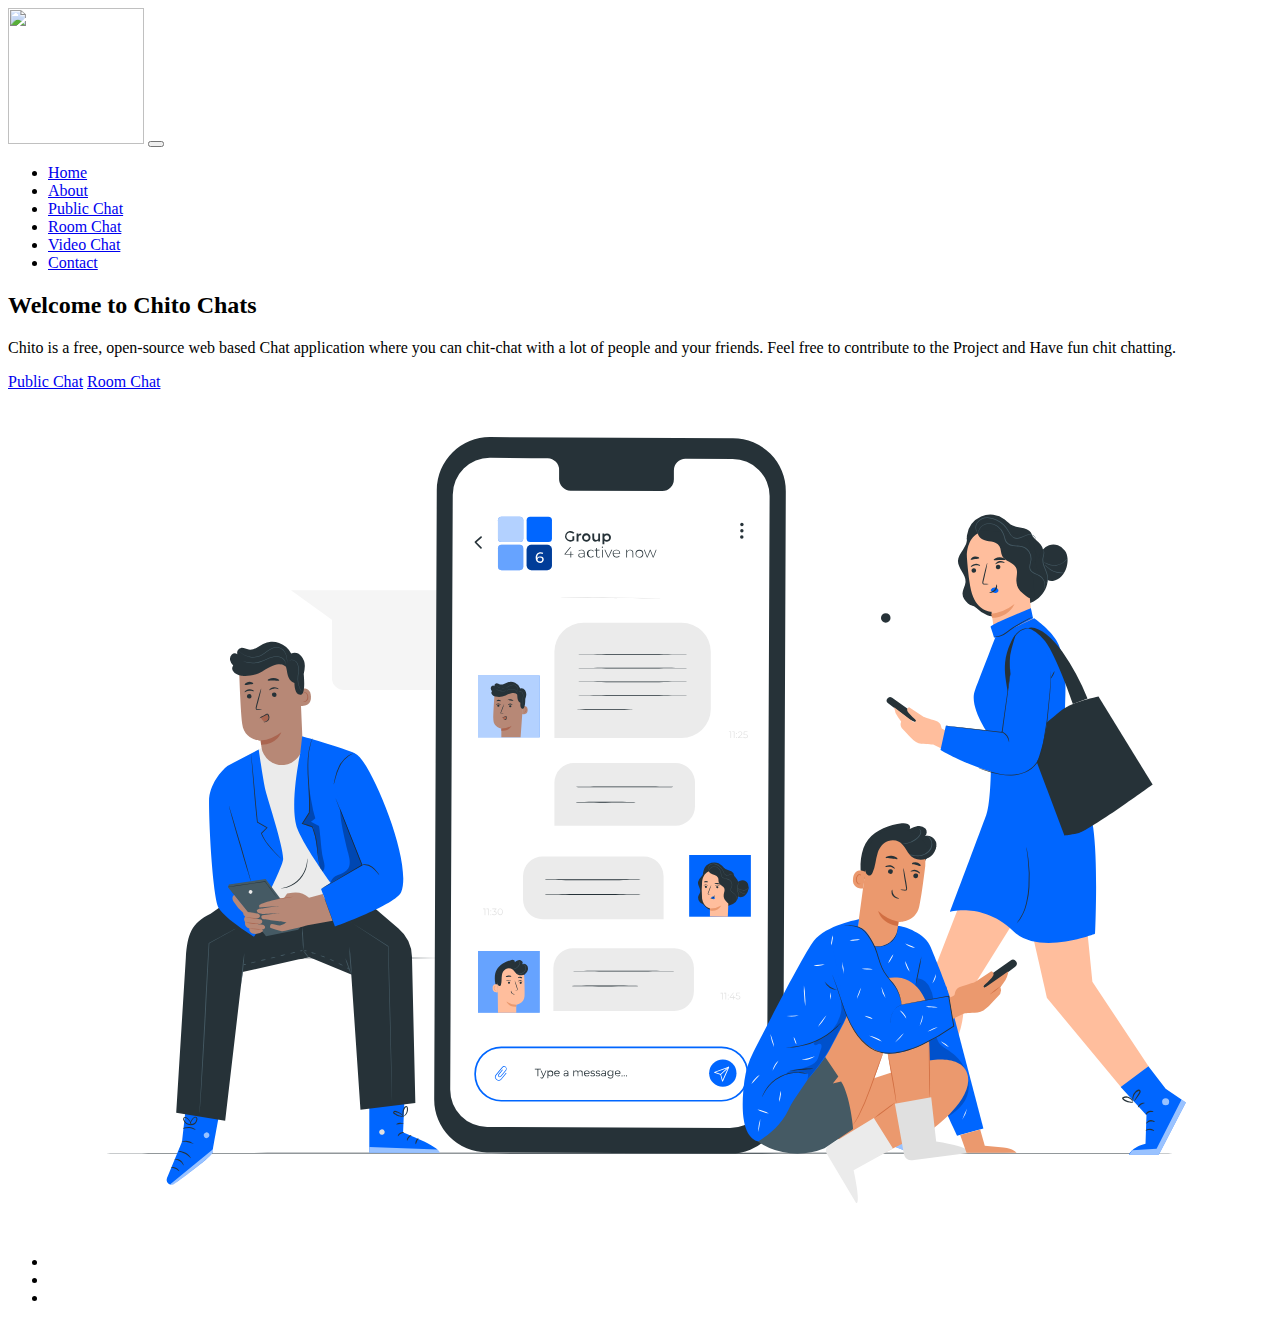
==== index.html @ 5176cd9e "Update index.html" ====
<!DOCTYPE html>
<html lang="en">
  <head>
    
    <meta charset="utf-8">
    <meta name="viewport" content="width=device-width, initial-scale=1, shrink-to-fit=no">
    <meta name="keywords" content="chit,chat,messenger,public private">
    <meta name="viewport" content="width=device-width, initial-scale=1, maximum-scale=1">
    <meta name="author" content="Yakshit">
    <title>Chito</title>
 
    <link rel="shortcut icon" href="img/2.png" type="image/png">
    <link rel="stylesheet" href="https://cdnjs.cloudflare.com/ajax/libs/font-awesome/6.1.2/css/all.min.css" integrity="sha512-1sCRPdkRXhBV2PBLUdRb4tMg1w2YPf37qatUFeS7zlBy7jJI8Lf4VHwWfZZfpXtYSLy85pkm9GaYVYMfw5BC1A==" crossorigin="anonymous" referrerpolicy="no-referrer" />
   
    <link rel="stylesheet" href="css/bootstrap.min.css">
    <link rel="stylesheet" href="css/main.css">    
    <link rel="stylesheet" href="css/responsive.css">

  </head>
  
  <body>

   
    <header id="home" class="hero-area">    
      <div class="overlay">
      </div>
      <nav class="navbar navbar-expand-md bg-inverse fixed-top scrolling-navbar">
        <div class="container">
          <a href="index.html" class="navbar-brand"><img style="width:136px;height:136px;"src="img/logo.png" alt=""></a>       
          <button class="navbar-toggler" type="button" data-toggle="collapse" data-target="#navbarCollapse" aria-controls="navbarCollapse" aria-expanded="false" aria-label="Toggle navigation">
            <i class="fa-solid fa-bars"></i>
          </button>
          <div class="collapse navbar-collapse" id="navbarCollapse">
            <ul class="navbar-nav mr-auto w-100 justify-content-end">
              <li class="nav-item">
                <a class="nav-link page-scroll" href="#home">Home</a>
              </li>
              <li class="nav-item">
                <a class="nav-link page-scroll" href="#about">About</a>
              </li>  
              <li class="nav-item">
                <a class="nav-link page-scroll" href="https://socketio-chito-app.herokuapp.com">Public Chat</a>
              </li>                            
              <li class="nav-item">
                <a class="nav-link page-scroll" href="https://room-chito-app.herokuapp.com">Room Chat</a>
              </li> 
              <li class="nav-item">
                <a class="nav-link page-scroll" href="#contact">Video Chat</a>
              </li>       
              <li class="nav-item">
                <a class="nav-link page-scroll" href="#contact">Contact</a>
              </li> 

        
            </ul>
          </div>
        </div>
      </nav>  
      <div class="container">      
        <div class="row space-100">
          <div class="col-lg-6 col-md-12 col-xs-12">
            <div class="contents">
              <h2 class="head-title">Welcome to Chito Chats</h2>
              <p>Chito is a free, open-source web based Chat application where you can chit-chat with a lot of people and your friends. Feel free to contribute to the Project and Have fun chit chatting.</p>
              <div class="header-button">
                <a href="https://socketio-chito-app.herokuapp.com" target="_blank" class="btn btn-border-filled">Public Chat</a>
                <a href="https://room-chito-app.herokuapp.com"  target="_blank" class="btn btn-border">Room Chat</a>
              </div>
            </div>
          </div>
          <div class="col-lg-6 col-md-12 col-xs-12 p-0">
            <div class="intro-img">
              <svg class="animated" id="freepik_stories-group-chat" xmlns="http://www.w3.org/2000/svg" viewBox="0 0 750 500" version="1.1" xmlns:xlink="http://www.w3.org/1999/xlink" xmlns:svgjs="http://svgjs.com/svgjs"><style>svg#freepik_stories-group-chat:not(.animated) .animable {opacity: 0;}svg#freepik_stories-group-chat.animated #elh8vprf8t6m7 {animation: 1s 1 forwards cubic-bezier(.36,-0.01,.5,1.38) zoomIn;animation-delay: 0s;}svg#freepik_stories-group-chat.animated #elcukev1frynl {animation: 1s 1 forwards cubic-bezier(.36,-0.01,.5,1.38) zoomIn;animation-delay: 0.045454545454545456s;opacity: 0}svg#freepik_stories-group-chat.animated #elgu4u2k6enwt {animation: 1s 1 forwards cubic-bezier(.36,-0.01,.5,1.38) zoomIn;animation-delay: 0.09090909090909091s;opacity: 0}svg#freepik_stories-group-chat.animated #elyjf2b5p7svc {animation: 1s 1 forwards cubic-bezier(.36,-0.01,.5,1.38) zoomIn;animation-delay: 0.13636363636363635s;opacity: 0}svg#freepik_stories-group-chat.animated #elvk9i6pcidnh {animation: 1s 1 forwards cubic-bezier(.36,-0.01,.5,1.38) zoomIn;animation-delay: 0.18181818181818182s;opacity: 0}svg#freepik_stories-group-chat.animated #elf4n5ti2pfos {animation: 1s 1 forwards cubic-bezier(.36,-0.01,.5,1.38) zoomIn;animation-delay: 0.2272727272727273s;opacity: 0}svg#freepik_stories-group-chat.animated #el3a3srdrjqg {animation: 1s 1 forwards cubic-bezier(.36,-0.01,.5,1.38) zoomIn;animation-delay: 0.2727272727272727s;opacity: 0}svg#freepik_stories-group-chat.animated #elxtxtltwd01 {animation: 1s 1 forwards cubic-bezier(.36,-0.01,.5,1.38) zoomIn;animation-delay: 0.3181818181818182s;opacity: 0}svg#freepik_stories-group-chat.animated #elu07sf7k8y6 {animation: 1s 1 forwards cubic-bezier(.36,-0.01,.5,1.38) zoomIn;animation-delay: 0.36363636363636365s;opacity: 0}svg#freepik_stories-group-chat.animated #elbs4cn3u9vr6 {animation: 1s 1 forwards cubic-bezier(.36,-0.01,.5,1.38) zoomIn;animation-delay: 0.4090909090909091s;opacity: 0}svg#freepik_stories-group-chat.animated #elpyxxa36uqbr {animation: 1s 1 forwards cubic-bezier(.36,-0.01,.5,1.38) zoomIn;animation-delay: 0.4545454545454546s;opacity: 0}svg#freepik_stories-group-chat.animated #elhi0g0wf1v4d {animation: 1s 1 forwards cubic-bezier(.36,-0.01,.5,1.38) zoomIn;animation-delay: 0.5s;opacity: 0}svg#freepik_stories-group-chat.animated #eljhf8y9psay8 {animation: 1s 1 forwards cubic-bezier(.36,-0.01,.5,1.38) zoomIn;animation-delay: 0.5454545454545454s;opacity: 0}svg#freepik_stories-group-chat.animated #elz6he9itk2xo {animation: 1s 1 forwards cubic-bezier(.36,-0.01,.5,1.38) zoomIn;animation-delay: 0.5909090909090909s;opacity: 0}svg#freepik_stories-group-chat.animated #eluxtxur4hqcj {animation: 1s 1 forwards cubic-bezier(.36,-0.01,.5,1.38) zoomIn;animation-delay: 0.6363636363636364s;opacity: 0}svg#freepik_stories-group-chat.animated #elnp2xvv8kgqi {animation: 1s 1 forwards cubic-bezier(.36,-0.01,.5,1.38) zoomIn;animation-delay: 0.6818181818181819s;opacity: 0}svg#freepik_stories-group-chat.animated #elhayo0j74cof {animation: 1s 1 forwards cubic-bezier(.36,-0.01,.5,1.38) zoomIn;animation-delay: 0.7272727272727273s;opacity: 0}svg#freepik_stories-group-chat.animated #elljhg07xsnx8 {animation: 1s 1 forwards cubic-bezier(.36,-0.01,.5,1.38) zoomIn;animation-delay: 0.7727272727272727s;opacity: 0}svg#freepik_stories-group-chat.animated #elqdp0v6vhoi {animation: 1s 1 forwards cubic-bezier(.36,-0.01,.5,1.38) zoomIn;animation-delay: 0.8181818181818182s;opacity: 0}svg#freepik_stories-group-chat.animated #el6r7yxs00tsd {animation: 1s 1 forwards cubic-bezier(.36,-0.01,.5,1.38) zoomIn;animation-delay: 0.8636363636363636s;opacity: 0}svg#freepik_stories-group-chat.animated #elaoq8pwk1iii {animation: 1s 1 forwards cubic-bezier(.36,-0.01,.5,1.38) zoomIn;animation-delay: 0.9090909090909092s;opacity: 0}svg#freepik_stories-group-chat.animated #elrajlk3jb23 {animation: 1s 1 forwards cubic-bezier(.36,-0.01,.5,1.38) zoomIn;animation-delay: 0.9545454545454546s;opacity: 0}svg#freepik_stories-group-chat.animated #freepik--background-complete--inject-15 {animation: 1s 1 forwards cubic-bezier(.36,-0.01,.5,1.38) zoomIn;animation-delay: 0s;}svg#freepik_stories-group-chat.animated #freepik--Floor--inject-15 {animation: 1s 1 forwards ease-in zoomIn;animation-delay: 0s;}svg#freepik_stories-group-chat.animated #freepik--character-3--inject-15 {animation: 1s 1 forwards cubic-bezier(.36,-0.01,.5,1.38) slideDown;animation-delay: 0s;}svg#freepik_stories-group-chat.animated #freepik--Device--inject-15 {animation: 1s 1 forwards cubic-bezier(.36,-0.01,.5,1.38) zoomOut,1.5s Infinite  linear floating;animation-delay: 0s,1s;}svg#freepik_stories-group-chat.animated #freepik--character-2--inject-15 {animation: 1s 1 forwards cubic-bezier(.36,-0.01,.5,1.38) slideUp;animation-delay: 0s;}svg#freepik_stories-group-chat.animated #freepik--character-1--inject-15 {animation: 1s 1 forwards linear slideRight;animation-delay: 0s;}svg#freepik_stories-group-chat.animated #elrlnljkyoe2q {animation: 1s 1 forwards cubic-bezier(.36,-0.01,.5,1.38) slideRight;animation-delay: 0s;}svg#freepik_stories-group-chat.animated #elk5qjrvgulpi {animation: 1s 1 forwards cubic-bezier(.36,-0.01,.5,1.38) slideRight;animation-delay: 0.25s;opacity: 0}svg#freepik_stories-group-chat.animated #elf9nbv7pjmqg {animation: 1s 1 forwards cubic-bezier(.36,-0.01,.5,1.38) slideRight;animation-delay: 0.5s;opacity: 0}svg#freepik_stories-group-chat.animated #elj79bilfn2r {animation: 1s 1 forwards cubic-bezier(.36,-0.01,.5,1.38) slideRight;animation-delay: 0.75s;opacity: 0}svg#freepik_stories-group-chat.animated #freepik--speech-bubble--inject-15 {animation: 1s 1 forwards cubic-bezier(.36,-0.01,.5,1.38) slideRight,3s Infinite  linear heartbeat;animation-delay: 0s,1s;}            @keyframes zoomIn {                0% {                    opacity: 0;                    transform: scale(0.5);                }                100% {                    opacity: 1;                    transform: scale(1);                }            }                    @keyframes slideDown {                0% {                    opacity: 0;                    transform: translateY(-30px);                }                100% {                    opacity: 1;                    transform: translateY(0);                }            }                    @keyframes zoomOut {                0% {                    opacity: 0;                    transform: scale(1.5);                }                100% {                    opacity: 1;                    transform: scale(1);                }            }                    @keyframes floating {                0% {                    opacity: 1;                    transform: translateY(0px);                }                50% {                    transform: translateY(-10px);                }                100% {                    opacity: 1;                    transform: translateY(0px);                }            }                    @keyframes slideUp {                0% {                    opacity: 0;                    transform: translateY(30px);                }                100% {                    opacity: 1;                    transform: inherit;                }            }                    @keyframes slideRight {                0% {                    opacity: 0;                    transform: translateX(30px);                }                100% {                    opacity: 1;                    transform: translateX(0);                }            }                    @keyframes heartbeat {                0% {                    transform: scale(1);                }                10% {                    transform: scale(1.1);                }                30% {                    transform: scale(1);                }                40% {                    transform: scale(1);                }                50% {                    transform: scale(1.1);                }                60% {                    transform: scale(1);                }                100% {                    transform: scale(1);                }            }        </style><g id="freepik--background-complete--inject-15" class="animable animator-active" style="transform-origin: 376.355px 253.075px;"><path d="M317.08,118.21H167.89l24.31,17.54v34.5a7.2,7.2,0,0,0,7.2,7.21H317.08a7.2,7.2,0,0,0,7.2-7.21V125.42A7.2,7.2,0,0,0,317.08,118.21Z" style="fill: rgb(245, 245, 245); transform-origin: 246.085px 147.835px;" id="elh8vprf8t6m7" class="animable"></path><path d="M310.85,142.6c0,.14-22.5.26-50.24.26s-50.26-.12-50.26-.26,22.5-.26,50.26-.26S310.85,142.45,310.85,142.6Z" style="fill: rgb(224, 224, 224); transform-origin: 260.6px 142.6px;" id="elcukev1frynl" class="animable"></path><path d="M310.85,155.84c0,.15-22.5.26-50.24.26s-50.26-.11-50.26-.26,22.5-.26,50.26-.26S310.85,155.7,310.85,155.84Z" style="fill: rgb(224, 224, 224); transform-origin: 260.6px 155.84px;" id="elgu4u2k6enwt" class="animable"></path><path d="M89.1,52.51H195.57L178.23,65V89.65a5.15,5.15,0,0,1-5.15,5.14h-84A5.14,5.14,0,0,1,84,89.65v-32A5.14,5.14,0,0,1,89.1,52.51Z" style="fill: rgb(245, 245, 245); transform-origin: 139.785px 73.65px;" id="elyjf2b5p7svc" class="animable"></path><path d="M93.54,69.91c0,.1,16.06.19,35.86.19s35.87-.09,35.87-.19-16.06-.18-35.87-.18S93.54,69.81,93.54,69.91Z" style="fill: rgb(224, 224, 224); transform-origin: 129.405px 69.915px;" id="elvk9i6pcidnh" class="animable"></path><path d="M93.54,79.36c0,.11,16.06.19,35.86.19s35.87-.08,35.87-.19-16.06-.18-35.87-.18S93.54,79.26,93.54,79.36Z" style="fill: rgb(224, 224, 224); transform-origin: 129.405px 79.365px;" id="elf4n5ti2pfos" class="animable"></path><path d="M605.9,147.45H712.36L695,160v24.62a5.14,5.14,0,0,1-5.14,5.14h-84a5.15,5.15,0,0,1-5.15-5.14v-32A5.15,5.15,0,0,1,605.9,147.45Z" style="fill: rgb(245, 245, 245); transform-origin: 656.535px 168.605px;" id="el3a3srdrjqg" class="animable"></path><path d="M610.34,164.85c0,.11,16,.19,35.86.19s35.86-.08,35.86-.19-16-.18-35.86-.18S610.34,164.75,610.34,164.85Z" style="fill: rgb(224, 224, 224); transform-origin: 646.2px 164.855px;" id="elxtxtltwd01" class="animable"></path><path d="M610.34,174.31c0,.1,16,.18,35.86.18s35.86-.08,35.86-.18-16-.19-35.86-.19S610.34,174.2,610.34,174.31Z" style="fill: rgb(224, 224, 224); transform-origin: 646.2px 174.305px;" id="elu07sf7k8y6" class="animable"></path><path d="M630.38,432.17c-.71-2.82,1.16-5.64,3.24-7.68s4.58-3.85,5.67-6.55c1.77-4.37-.55-10.06,2.46-13.7,1.76-2.14,4.91-2.85,6.48-5.14a11.64,11.64,0,0,0,1.43-4.1,41.78,41.78,0,0,1,10.48-19.35A36.27,36.27,0,0,1,656,394.34c-1.22,2.29-2.72,4.52-3.13,7.09-.68,4.16,1.62,8.47.58,12.55-1.2,4.67-6.47,7.78-6.75,12.59-.23,4.07,3.29,7.67,3,11.74a11.09,11.09,0,0,1-1.84,4.81c-3.18,5.22-7.83,8.8-14.84,8.64l-8.59.26Z" style="fill: rgb(245, 245, 245); transform-origin: 642.307px 413.835px;" id="elbs4cn3u9vr6" class="animable"></path><path d="M622.67,452.23a6.75,6.75,0,0,1-2.36-.06,14.75,14.75,0,0,1-2.79-.72,11.79,11.79,0,0,1-3.43-1.91,4.72,4.72,0,0,1-1.41-1.9,8.9,8.9,0,0,1-.39-2.56,24.2,24.2,0,0,0-.19-2.78,7.6,7.6,0,0,0-1-2.77c-1-1.79-2.67-3.48-3.2-5.9s-.14-4.94.27-7.52.82-5.38-.15-8.07-2.78-5.13-3.7-8.16-.47-6.35-.64-9.6a12.77,12.77,0,0,0-1.1-4.77c-.68-1.52-1.64-3-2.38-4.57-1.51-3.24-1.76-6.91-2.15-10.51-.2-1.81-.39-3.64-.59-5.49a26.92,26.92,0,0,0-.92-5.49,50.09,50.09,0,0,0-2-5.33,17.58,17.58,0,0,1-1-2.78c-.16-1-.2-2-.26-3a34.81,34.81,0,0,1,.27-5.94c.24-2,.61-3.94.83-5.93,0-.12,0-.23,0-.34l0-.4.35.18a13.15,13.15,0,0,1,4.6,3.93,21,21,0,0,1,2.81,5.25c1.42,3.7,1.91,7.57,2.61,11.26a30.75,30.75,0,0,0,3.47,10.41c.94,1.53,2.07,2.94,3.05,4.43a12.21,12.21,0,0,1,2.11,4.91c.48,3.63-1.53,6.81-1.14,10a11.24,11.24,0,0,0,1.54,4.47c.78,1.38,1.69,2.65,2.55,3.94a25,25,0,0,1,2.28,4,12.52,12.52,0,0,1,1,4.31c.19,2.9-.23,5.65,0,8.24a18.77,18.77,0,0,0,2.07,7.07c1,2.12,2.18,4,3.13,5.89a28.18,28.18,0,0,1,1.29,2.75,13.45,13.45,0,0,1,.74,2.72,17.15,17.15,0,0,1,0,4.9,12.41,12.41,0,0,1-2.49,6.24,5.65,5.65,0,0,1-.7.74,3.13,3.13,0,0,1-.56.48l-.5.34a10.51,10.51,0,0,0,1.67-1.63,12.37,12.37,0,0,0,2.37-6.2,17.15,17.15,0,0,0-.08-4.83,13.45,13.45,0,0,0-.75-2.66,28.61,28.61,0,0,0-1.29-2.7c-1-1.85-2.12-3.75-3.17-5.89a19.17,19.17,0,0,1-2.15-7.19c-.21-2.65.2-5.41,0-8.24a12.25,12.25,0,0,0-1-4.16,25.25,25.25,0,0,0-2.26-3.9c-.86-1.27-1.78-2.56-2.58-4a11.67,11.67,0,0,1-1.61-4.65c-.39-3.43,1.61-6.63,1.11-10a11.56,11.56,0,0,0-2-4.69c-1-1.47-2.11-2.88-3.07-4.45a31,31,0,0,1-3.55-10.58c-.71-3.71-1.2-7.54-2.59-11.17a20.48,20.48,0,0,0-2.74-5.11,12.77,12.77,0,0,0-4.4-3.76l.39-.22,0,.35c-.23,2-.59,4-.84,5.93a34.78,34.78,0,0,0-.26,5.85c.05,1,.11,2,.25,2.87a16.5,16.5,0,0,0,1,2.68,49.94,49.94,0,0,1,2,5.38,28,28,0,0,1,.93,5.59c.2,1.85.39,3.69.58,5.5.39,3.61.64,7.22,2.09,10.35.72,1.56,1.67,3,2.38,4.58a13.25,13.25,0,0,1,1.12,4.95c.17,3.31-.28,6.55.6,9.49s2.73,5.37,3.66,8.15.56,5.7.14,8.27-.86,5.1-.32,7.38,2.11,4,3.13,5.83a8,8,0,0,1,1,2.87,25.4,25.4,0,0,1,.16,2.82,8.91,8.91,0,0,0,.35,2.49,4.56,4.56,0,0,0,1.33,1.82,11.83,11.83,0,0,0,3.35,1.92,15.55,15.55,0,0,0,2.75.76,12.23,12.23,0,0,0,1.74.18C622.47,452.22,622.67,452.23,622.67,452.23Z" style="fill: rgb(224, 224, 224); transform-origin: 610.134px 399.018px;" id="elpyxxa36uqbr" class="animable"></path><path d="M596.11,350.91a.77.77,0,0,1,.08.26c0,.2.11.46.19.77.16.68.36,1.7.68,3s1.1,2.72,1.75,4.5a60.69,60.69,0,0,1,2,6.1c.64,2.29,1.21,4.84,1.8,7.57a31.93,31.93,0,0,0,2.7,8.4c.7,1.4,1.48,2.81,2.1,4.36a20,20,0,0,1,1.21,4.94,100.25,100.25,0,0,0,1.79,10.4c1.69,7,3.29,13.76,4.75,19.87l4,16.2,2.64,10.94c.29,1.26.52,2.26.69,3,.07.32.12.57.16.78a.8.8,0,0,1,0,.27.9.9,0,0,1-.09-.25l-.22-.77c-.19-.72-.46-1.71-.79-3-.67-2.61-1.63-6.32-2.8-10.89l-4.1-16.18-4.79-19.88a98.27,98.27,0,0,1-1.78-10.44,19.91,19.91,0,0,0-1.17-4.81c-.6-1.51-1.37-2.92-2.06-4.34a32,32,0,0,1-2.7-8.53c-.57-2.73-1.11-5.27-1.73-7.56s-1.26-4.33-1.91-6.1-1.37-3.23-1.68-4.55-.45-2.32-.58-3c0-.31-.1-.57-.13-.78A.93.93,0,0,1,596.11,350.91Z" style="fill: rgb(224, 224, 224); transform-origin: 609.383px 401.59px;" id="elhi0g0wf1v4d" class="animable"></path><path d="M621.16,452.25c-5.59-3.37-7.15-13.5-4.77-19.57s6.5-11.62,7.17-18.12c.51-5-1.09-10.12.1-15,1.6-6.58,8.06-11.64,8-18.41,0-3.8-2.16-7.39-2-11.18.24-4.65,3.83-8.33,6.07-12.41,3.42-6.26,3.68-13.68,4.88-20.71s3.92-14.55,10.18-18c.89,6,2.44,10.08,1.9,18.17-.2,2.9-3.61,8.45-4.1,14.82-.3,3.8-.51,7.61-.76,11.42s-.51,7.48-1.86,10.94c-1,2.66-2.69,5.06-3.46,7.8-1.45,5.16.39,10.76-.79,16-1,4.43-4.09,8.23-4.74,12.72-.92,6.31,3.13,12.89,1,18.9-1.06,3-3.53,5.37-4.24,8.45-.56,2.39,0,4.93-.49,7.33-.81,3.87-8.22,6.84-12.16,6.58" style="fill: rgb(224, 224, 224); transform-origin: 634.058px 385.55px;" id="eljhf8y9psay8" class="animable"></path><path d="M649.27,324.81a1.45,1.45,0,0,1,0,.34l-.13,1c-.13.86-.28,2.13-.59,3.76s-1.18,3.5-1.87,5.73-1.45,4.79-2.1,7.67-1.21,6.06-1.79,9.48a39.85,39.85,0,0,1-2.94,10.72c-.79,1.79-1.69,3.58-2.36,5.48a25.07,25.07,0,0,0-1.22,6.06,120.68,120.68,0,0,1-1.72,13.06c-1.77,8.84-3.45,17.26-5,24.93s-3.07,14.51-4.29,20.3S623,443.73,622.31,447c-.35,1.58-.63,2.83-.83,3.71-.09.4-.17.72-.23,1a1.54,1.54,0,0,1-.09.33,1.24,1.24,0,0,1,0-.34c0-.25.1-.57.17-1,.18-.89.42-2.14.73-3.74.66-3.27,1.6-7.95,2.77-13.71L629,412.91c1.52-7.66,3.19-16.08,4.94-24.92a121.84,121.84,0,0,0,1.72-13A25.42,25.42,0,0,1,637,368.8c.7-1.95,1.6-3.75,2.4-5.52a39.91,39.91,0,0,0,2.95-10.59c.6-3.42,1.18-6.61,1.86-9.49s1.43-5.45,2.19-7.68,1.61-4.07,2-5.67.51-2.89.68-3.74l.19-1A1.3,1.3,0,0,1,649.27,324.81Z" style="fill: rgb(235, 235, 235); transform-origin: 635.214px 388.425px;" id="elz6he9itk2xo" class="animable"></path><path d="M49.26,285.18s-9.57,1.95-2.82,22.73,12,31.39,12,31.39,1,4.74-2.84,4.84-11.93-2.54-14.34,1.79c-2.49,4.49.26,9.54,6.65,14.61s20,16.67,21.22,17.72,2.21,3.33-.41,3.82-21.54-.54-21.49,8.47S67.44,410.74,69.62,412s2.57,2.34,2.18,3.58-6.72.3-12.11.23-11.66.79-11.19,6S60,439.5,90.21,447.4l14.26,2.75,9.73-10.87c19.41-24.52,20.65-41.12,17.9-45.55s-8.28-1.35-12.54,1.95-8.75,7.87-9.81,7.11-1.39-1.85-.41-4.17,10.32-23.37,4.94-30.59S94.41,373,92,374.19s-3-1.24-2.62-2.79,4.22-19,6.28-26.93,1.21-13.58-3.49-15.67c-4.53-2-9.38,4.95-12.52,7.2s-5.18-2.15-5.18-2.15-2.16-11.64-9.29-32.31-16.13-16.31-16.13-16.31" style="fill: rgb(235, 235, 235); transform-origin: 86.7722px 367.498px;" id="eluxtxur4hqcj" class="animable"></path><path d="M104.68,453.64C99.51,438.45,90.77,411.28,83.14,388S68.6,343.66,63.51,328.44c-2.55-7.59-4.62-13.74-6.06-18-.7-2.12-1.26-3.77-1.64-4.91-.18-.54-.31-1-.41-1.27a3.83,3.83,0,0,1-.13-.44l.17.42.46,1.26,1.72,4.88c1.49,4.23,3.61,10.37,6.19,18C69,343.54,76,364.59,83.57,387.86S99.89,438.32,105,453.54" style="fill: rgb(224, 224, 224); transform-origin: 80.135px 378.73px;" id="elnp2xvv8kgqi" class="animable"></path><path d="M52.42,350.07a5,5,0,0,1,1,.44c.6.31,1.46.77,2.51,1.36,2.11,1.18,5,2.88,8.11,4.81l8,5,2.43,1.49a4.78,4.78,0,0,1,.87.58,4.33,4.33,0,0,1-1-.43c-.6-.31-1.46-.77-2.51-1.37-2.09-1.2-4.94-2.93-8.07-4.87l-8-4.92-2.44-1.48A4.74,4.74,0,0,1,52.42,350.07Z" style="fill: rgb(224, 224, 224); transform-origin: 63.88px 356.91px;" id="elhayo0j74cof" class="animable"></path><path d="M76.43,363c-.11-.06,3.13-6.13,7.24-13.55s7.54-13.39,7.64-13.33-3.13,6.13-7.24,13.55S76.54,363,76.43,363Z" style="fill: rgb(224, 224, 224); transform-origin: 83.8698px 349.56px;" id="elljhg07xsnx8" class="animable"></path><path d="M86.52,399.25a4.72,4.72,0,0,1,.72-.8l2.07-2.05c1.75-1.74,4.14-4.14,6.69-6.89s4.78-5.32,6.38-7.19c.75-.88,1.39-1.62,1.89-2.22a4.48,4.48,0,0,1,.74-.78,5,5,0,0,1-.6.89c-.41.56-1,1.35-1.78,2.31-1.54,1.93-3.73,4.54-6.3,7.29s-5,5.14-6.8,6.82c-.9.84-1.64,1.51-2.17,1.95A5.36,5.36,0,0,1,86.52,399.25Z" style="fill: rgb(224, 224, 224); transform-origin: 95.765px 389.285px;" id="elqdp0v6vhoi" class="animable"></path><path d="M62.24,392.36a4.06,4.06,0,0,1,1,.17l2.62.63c2.21.56,5.25,1.35,8.6,2.25s6.37,1.75,8.56,2.39l2.58.77a4,4,0,0,1,.93.34,4,4,0,0,1-1-.17l-2.62-.64c-2.21-.55-5.25-1.34-8.6-2.25s-6.38-1.75-8.56-2.38l-2.59-.77A4.29,4.29,0,0,1,62.24,392.36Z" style="fill: rgb(224, 224, 224); transform-origin: 74.385px 395.635px;" id="el6r7yxs00tsd" class="animable"></path><path d="M67.09,425.51a7.74,7.74,0,0,1,1.24.23l3.36.8c2.83.7,6.74,1.69,11,2.8s8.2,2.16,11,2.93l3.33.94a6.83,6.83,0,0,1,1.2.4,6.53,6.53,0,0,1-1.25-.23l-3.36-.8c-2.83-.69-6.73-1.68-11-2.8s-8.2-2.16-11-2.93l-3.32-.94A6.83,6.83,0,0,1,67.09,425.51Z" style="fill: rgb(224, 224, 224); transform-origin: 82.655px 429.56px;" id="elaoq8pwk1iii" class="animable"></path><path d="M97.58,433.21a8.49,8.49,0,0,1,.89-1l2.53-2.7c2.13-2.28,5.06-5.44,8.2-9s5.91-6.88,7.89-9.29l2.35-2.86a8.37,8.37,0,0,1,.9-1,7.48,7.48,0,0,1-.76,1.12c-.52.7-1.28,1.71-2.24,2.94-1.92,2.47-4.65,5.82-7.8,9.4s-6.12,6.72-8.31,8.95c-1.1,1.11-2,2-2.63,2.6A8.67,8.67,0,0,1,97.58,433.21Z" style="fill: rgb(224, 224, 224); transform-origin: 108.96px 420.285px;" id="elrajlk3jb23" class="animable"></path></g><g id="freepik--Floor--inject-15" class="animable" style="transform-origin: 375px 452.27px;"><path d="M705,452.28c0,.14-147.76.26-330,.26s-330-.12-330-.26S192.73,452,375,452,705,452.13,705,452.28Z" style="fill: rgb(38, 50, 56); transform-origin: 375px 452.27px;" id="elz2lj2a3al7q" class="animable"></path></g><g id="freepik--character-3--inject-15" class="animable" style="transform-origin: 597.145px 263.224px;"><path d="M522.22,185.33l12.62,9.6,5.37,2.4-5.37-8.09-10.22-7.19a2,2,0,0,0-2.81.46h0A2,2,0,0,0,522.22,185.33Z" style="fill: rgb(38, 50, 56); transform-origin: 530.807px 189.498px;" id="elj1yv1o4vfur" class="animable"></path><path d="M572.17,207.87c-.57,0-17.79-6.79-18.17-7.74s-.19-3.53-3.61-4.48-6.95-2.16-6.95-2.16l-8.76-5.82s-2.44.81-.23,3.42a35.74,35.74,0,0,0,4.06,4c.8.7-.86,1.66-.86,1.66l-11.89-9.06a12.47,12.47,0,0,0,2.47,6.08l1.71,2.28a4.49,4.49,0,0,0,1.33,4.94c2.46,2.28,6.41,8.14,10.59,8.33s7.1.49,7.1.49l21.73,10.62Z" style="fill: rgb(255, 190, 157); transform-origin: 548.965px 204.05px;" id="els2nl1qqdm9" class="animable"></path><path d="M606.28,83.12c.81,4.6,7.36,6.56,7.92,11.2.24,2-.74,3.94-.71,6,0,2.69,1.87,5,2.77,7.53,1.88,5.23-.47,11.35-4.71,14.94s-10,5-15.55,5" style="fill: rgb(38, 50, 56); transform-origin: 606.458px 105.455px;" id="elxkutcs8apiq" class="animable"></path><path d="M568.87,87.13c.52,2.46-.81,4.9-2.21,7s-3,4.29-3,6.81c0,4.45,4.81,7.92,4.52,12.37-.15,2.38-1.79,4.5-1.81,6.89s1.51,4.36,3.25,5.88,3.45,1,5,2.7a18.78,18.78,0,0,0,6.48,4.33c5.16,2,10.39-2.62,12.61-3.63" style="fill: rgb(38, 50, 56); transform-origin: 578.685px 110.368px;" id="els9es5jv0v5g" class="animable"></path><path d="M607.58,85.65c-.25-2.26-2.57-3.71-4.79-4.25s-4.58-.52-6.63-1.52c-1.8-.89-3.16-2.47-4.75-3.7A14,14,0,0,0,569,85.77c-.36,3.32.71,7,3.54,8.82,3.27,2.07,7.55.92,11.2-.37s7.81-2.64,11.26-.86c2.07,1.07,3.46,3.09,4.89,4.93s3.17,3.69,5.47,4.14,5.08-1.26,4.85-3.58" style="fill: rgb(38, 50, 56); transform-origin: 589.578px 87.9052px;" id="eldy7wyo0s1k5" class="animable"></path><path d="M598.92,86.28l-20.7-2.34c-6.5.2-9.69,8.67-9.22,15.15.52,7.21,1.44,16,3,21.21,3.16,10.49,11.56,10.74,11.56,10.74s1.84,13.08,2.58,18.24l22.65-2.76-6-56.87A3.81,3.81,0,0,0,598.92,86.28Z" style="fill: rgb(255, 190, 157); transform-origin: 588.872px 116.61px;" id="eletdh00d36x" class="animable"></path><path d="M571.69,106.65a1.39,1.39,0,0,0,1.52,1.2,1.33,1.33,0,0,0,1.25-1.43,1.4,1.4,0,0,0-1.52-1.21A1.34,1.34,0,0,0,571.69,106.65Z" style="fill: rgb(38, 50, 56); transform-origin: 573.075px 106.531px;" id="elkfzbbpq7in" class="animable"></path><path d="M571.34,104.44c.2.16,1.14-.75,2.62-1s2.66.4,2.8.19-.15-.39-.67-.67a3.79,3.79,0,0,0-2.27-.37,3.65,3.65,0,0,0-2.05,1C571.36,104,571.25,104.38,571.34,104.44Z" style="fill: rgb(38, 50, 56); transform-origin: 574.053px 103.504px;" id="elv7whgwyh4o" class="animable"></path><path d="M586.11,104.58a1.37,1.37,0,0,0,1.51,1.2,1.33,1.33,0,0,0,1.25-1.43,1.39,1.39,0,0,0-1.51-1.21A1.32,1.32,0,0,0,586.11,104.58Z" style="fill: rgb(38, 50, 56); transform-origin: 587.489px 104.461px;" id="el9pg7t5i3hzw" class="animable"></path><path d="M585.93,102.75c.19.15,1.13-.76,2.61-1s2.67.4,2.8.19-.15-.39-.67-.67a3.79,3.79,0,0,0-2.27-.37,3.65,3.65,0,0,0-2,1C585.94,102.33,585.83,102.68,585.93,102.75Z" style="fill: rgb(38, 50, 56); transform-origin: 588.634px 101.813px;" id="eljit9c2jhlss" class="animable"></path><path d="M582.05,114.45a9.65,9.65,0,0,0-2.46-.11c-.39,0-.76,0-.85-.26a1.88,1.88,0,0,1,.1-1.16l.72-3c1-4.3,1.66-7.82,1.49-7.86s-1.12,3.42-2.12,7.73c-.23,1.06-.46,2.07-.67,3a2.17,2.17,0,0,0,0,1.51,1,1,0,0,0,.7.46,2.38,2.38,0,0,0,.65,0A10.49,10.49,0,0,0,582.05,114.45Z" style="fill: rgb(38, 50, 56); transform-origin: 580.087px 108.421px;" id="el4631chpcoia" class="animable"></path><path d="M583.4,132.1a27.58,27.58,0,0,0,13.84-5.78c-.11,0-2.92,8-13.35,8.29Z" style="fill: rgb(235, 153, 110); transform-origin: 590.32px 130.465px;" id="el0c3fzw73b097" class="animable"></path><path d="M583.16,117.93a2.68,2.68,0,0,1,2.25-1.32,2.51,2.51,0,0,1,1.81.68,1.55,1.55,0,0,1,.35,1.75,1.82,1.82,0,0,1-1.87.75,5.65,5.65,0,0,1-2-.87,1.84,1.84,0,0,1-.49-.38.51.51,0,0,1-.07-.55" style="fill: #0066FF; transform-origin: 585.396px 118.218px;" id="elukxvfjpgf3f" class="animable"></path><path d="M586.54,114.88c-.24,0,0,1.63-1.25,3s-2.95,1.38-2.93,1.61.42.26,1.15.18a4,4,0,0,0,2.46-1.25,3.49,3.49,0,0,0,.94-2.46C586.88,115.23,586.65,114.86,586.54,114.88Z" style="fill: rgb(38, 50, 56); transform-origin: 584.635px 117.295px;" id="elfbjh5aaqq3i" class="animable"></path><path d="M584.91,100.25c.2.38,1.65,0,3.42,0s3.23.26,3.41-.14c.08-.18-.22-.53-.83-.84a5.91,5.91,0,0,0-5.21.13C585.1,99.7,584.82,100.06,584.91,100.25Z" style="fill: rgb(38, 50, 56); transform-origin: 588.323px 99.5734px;" id="el4z5lztnto24" class="animable"></path><path d="M571.31,100.09c.3.3,1.28-.19,2.5-.37s2.29-.08,2.48-.47c.09-.18-.12-.5-.62-.75a3.46,3.46,0,0,0-2.11-.28,3.51,3.51,0,0,0-1.91,1C571.27,99.57,571.17,99.94,571.31,100.09Z" style="fill: rgb(38, 50, 56); transform-origin: 573.78px 99.1743px;" id="elwqbbi89s1z" class="animable"></path><path d="M608.24,122.58c-2.86,1-3.33-.47-5.82-2.21a9.8,9.8,0,0,1-4.09-7.76c0-2.68,1-5.55-.24-7.92-1.66-3.12-6.42-3.5-8.09-6.62-1-1.81-.65-4.13-1.72-5.89s-3-2.42-4.88-2.82-3.89-.59-5.57-1.55-2.93-3.06-2.18-4.85a102.62,102.62,0,0,1,24.21,2.46c1.84.41,3.79.94,5,2.35s1.56,3.63,1.74,5.62l2.64,29.06" style="fill: rgb(38, 50, 56); transform-origin: 592.334px 102.925px;" id="elsu6jcescuxn" class="animable"></path><path d="M612,99.78a8.3,8.3,0,0,1,15.17-5c1.91,2.82,1.9,6.58.94,9.85-1.15,3.88-4.08,7.68-8.11,8.05-3.79.35-7.28-2.54-8.87-6s-1.68-7.4-1.75-11.2" style="fill: rgb(38, 50, 56); transform-origin: 619.063px 101.918px;" id="eluetjbtfjckc" class="animable"></path><path d="M616.09,114.17a1.76,1.76,0,0,0,.48-.7,5.47,5.47,0,0,0,.5-2.25,10.45,10.45,0,0,0-.56-3.38c-.4-1.23-1-2.49-1.51-3.85a10.12,10.12,0,0,1-.78-3.94c.06-1.22.48-2.31.59-3.29a4,4,0,0,0-.25-2.3c-.24-.51-.5-.69-.52-.67s.18.25.35.74a4.19,4.19,0,0,1,.09,2.18,27.42,27.42,0,0,0-.7,3.32,10.07,10.07,0,0,0,.78,4.12c.51,1.39,1.13,2.65,1.53,3.83a10.52,10.52,0,0,1,.64,3.24A6.89,6.89,0,0,1,616.09,114.17Z" style="fill: rgb(69, 90, 100); transform-origin: 615.424px 103.979px;" id="el06j0cvweldx" class="animable"></path><path d="M614.47,101.28a5.47,5.47,0,0,0,1.87,1.38A9.49,9.49,0,0,0,627,101.38a5.28,5.28,0,0,0,1.48-1.78c-.06-.06-.59.66-1.7,1.52a9.87,9.87,0,0,1-10.26,1.24C615.2,101.78,614.52,101.21,614.47,101.28Z" style="fill: rgb(69, 90, 100); transform-origin: 621.475px 101.668px;" id="elredxg97f90h" class="animable"></path><path d="M615.23,102.88a5,5,0,0,0,1.14,1.56,12,12,0,0,0,3.85,2.65,11.81,11.81,0,0,0,4.57,1,5,5,0,0,0,1.91-.25,17.63,17.63,0,0,0-1.9-.09,13.37,13.37,0,0,1-8.19-3.5A18.07,18.07,0,0,0,615.23,102.88Z" style="fill: rgb(69, 90, 100); transform-origin: 620.965px 105.49px;" id="elcdqvok01scf" class="animable"></path><path d="M614.58,118a.92.92,0,0,0,.09-.15,3.3,3.3,0,0,0,.24-.47,5.84,5.84,0,0,0,.45-2,6.69,6.69,0,0,0-.61-3.15,6.11,6.11,0,0,0-3-3c-1.39-.72-3.14-1.11-4.38-2.39a3.22,3.22,0,0,1-.93-2.44,14.37,14.37,0,0,1,.54-2.91,8,8,0,0,0-1-6.38,7,7,0,0,0-2.55-2.4,8.4,8.4,0,0,0-3.47-.91c-1.2-.11-2.38-.1-3.5-.28a6.62,6.62,0,0,1-3.05-1.16,4.76,4.76,0,0,1-1.63-2.64,22.85,22.85,0,0,0-.93-3,10.82,10.82,0,0,0-3.59-4.67,8.61,8.61,0,0,0-4.87-1.63,6.79,6.79,0,0,0-4.06,1.2,6.59,6.59,0,0,0-2.11,2.4,5.65,5.65,0,0,0-.58,1.94,2.86,2.86,0,0,0,0,.7,6.72,6.72,0,0,1,.76-2.55,6.45,6.45,0,0,1,2.09-2.27,6.53,6.53,0,0,1,3.9-1.08A8.12,8.12,0,0,1,587,80.38a10.43,10.43,0,0,1,3.42,4.52,24.73,24.73,0,0,1,.91,3,5.15,5.15,0,0,0,1.77,2.88,7.13,7.13,0,0,0,3.27,1.26c1.17.18,2.36.18,3.53.28a8.26,8.26,0,0,1,3.29.85,6.65,6.65,0,0,1,2.38,2.24,7.66,7.66,0,0,1,1,6,14,14,0,0,0-.54,3,3.67,3.67,0,0,0,1.06,2.72c1.38,1.37,3.17,1.74,4.52,2.42a5.89,5.89,0,0,1,2.87,2.83,6.45,6.45,0,0,1,.66,3A7.54,7.54,0,0,1,614.58,118Z" style="fill: rgb(69, 90, 100); transform-origin: 595.494px 98.2085px;" id="elj3xedwqyesr" class="animable"></path><path d="M609.73,88.21a1.14,1.14,0,0,0,.06-.51,2.32,2.32,0,0,0-.55-1.38,3.7,3.7,0,0,0-2-1.23,5.65,5.65,0,0,0-3.09.32c-1.1.37-2.2,1-3.44,1.4a4.84,4.84,0,0,1-4-.07c-1.26-.71-2-2.14-2.83-3.55a16.25,16.25,0,0,0-3.08-4.07A15,15,0,0,0,582,75a8.61,8.61,0,0,0-4.27.71,6.73,6.73,0,0,0-2.85,2.46,5,5,0,0,0-.8,3,4.91,4.91,0,0,0,.67,2.25,3.73,3.73,0,0,0,1,1.11,1.33,1.33,0,0,0,.44.27,5.16,5.16,0,0,1-1.26-1.47,4.9,4.9,0,0,1-.56-2.17,4.68,4.68,0,0,1,.81-2.81,6.37,6.37,0,0,1,2.74-2.28,8.22,8.22,0,0,1,4.06-.63,14.66,14.66,0,0,1,8.55,4,16,16,0,0,1,3,4,8.93,8.93,0,0,0,3,3.7,4.09,4.09,0,0,0,2.22.5,7.33,7.33,0,0,0,2.08-.44c1.28-.46,2.37-1.08,3.42-1.45a5.42,5.42,0,0,1,2.92-.38,3.55,3.55,0,0,1,1.92,1.09,2.45,2.45,0,0,1,.6,1.26C609.74,88,609.7,88.21,609.73,88.21Z" style="fill: rgb(69, 90, 100); transform-origin: 591.935px 81.5878px;" id="elmd50cfq0i1" class="animable"></path><path d="M601.55,294.86c.49,1.49,15.09,65.46,15.09,65.46l44.44,53.59,15.64-13.19-33.29-50.23-6.36-63.41Z" style="fill: rgb(255, 190, 157); transform-origin: 639.135px 350.495px;" id="elbws3f4j86gr" class="animable"></path><path d="M676.72,400.72l.51.65L686.91,414l12,8.22-16.06,30.9-17.68,0s1.28-4.25,9.79-6.44l.56-17L660.23,413" style="fill: #0066FF; transform-origin: 679.57px 426.92px;" id="elcfblz9ikcl5" class="animable"></path><g id="elyl2hy4ieenn" class=""><g style="opacity: 0.6; transform-origin: 682.03px 436.805px;" class="animable" id="elidgwpajqdv"><polygon points="698.9 422.22 682.84 453.12 665.16 453.14 667.15 450.48 681.53 449.68 696.35 420.47 698.9 422.22" style="fill: rgb(255, 255, 255); transform-origin: 682.03px 436.805px;" id="elqse1owuxtx" class="animable"></polygon></g></g><path d="M675.05,438.92c.14.18,1.15-.4,2.52-.36s2.37.61,2.51.43-.83-1.19-2.5-1.2S674.89,438.79,675.05,438.92Z" style="fill: rgb(38, 50, 56); transform-origin: 677.563px 438.408px;" id="elyfjj82gag4q" class="animable"></path><path d="M675.34,434.72c.17.12,1-.92,2.37-1.2s2.54.37,2.65.19-.14-.38-.64-.65a3.31,3.31,0,0,0-4,.81C675.32,434.32,675.25,434.67,675.34,434.72Z" style="fill: rgb(38, 50, 56); transform-origin: 677.845px 433.719px;" id="el1p4z0t9xghb" class="animable"></path><path d="M675.22,429.31c.19.1.79-.92,2-1.35s2.33,0,2.42-.22-.18-.34-.66-.52a3.08,3.08,0,0,0-2,0,3,3,0,0,0-1.58,1.26C675.14,428.94,675.13,429.27,675.22,429.31Z" style="fill: rgb(38, 50, 56); transform-origin: 677.413px 428.185px;" id="elg5f4zitrawa" class="animable"></path><path d="M670.48,425.13c.21.07.71-.93,1.81-1.64s2.19-.82,2.21-1-1.31-.51-2.64.39S670.27,425.1,670.48,425.13Z" style="fill: rgb(38, 50, 56); transform-origin: 672.458px 423.707px;" id="elguyj7sxtv1o" class="animable"></path><path d="M668.18,421.5c.09.06.67-.65,1.54-1.85l1.49-2.12a5.73,5.73,0,0,0,.82-1.43,1.45,1.45,0,0,0-.11-1.07,1.11,1.11,0,0,0-1.07-.56,3.25,3.25,0,0,0-1.65.86,5.9,5.9,0,0,0-2,3.77,3.29,3.29,0,0,0,.41,2.42,16.65,16.65,0,0,1,.14-2.33,6.11,6.11,0,0,1,1-2.23,5.63,5.63,0,0,1,1-1,2.92,2.92,0,0,1,1.22-.67.34.34,0,0,1,.34.16.73.73,0,0,1,0,.51,5.68,5.68,0,0,1-.68,1.23l-1.35,2.21A7.58,7.58,0,0,0,668.18,421.5Z" style="fill: rgb(38, 50, 56); transform-origin: 669.605px 417.993px;" id="elu60f0p4ezri" class="animable"></path><path d="M667.54,422c.09,0,0-.94-.94-2a4.43,4.43,0,0,0-5.24-.94.8.8,0,0,0-.27.63.9.9,0,0,0,.21.56,3.09,3.09,0,0,0,.63.56,8.81,8.81,0,0,0,1.25.71,7.93,7.93,0,0,0,2.33.65,3.56,3.56,0,0,0,2.18-.21c0-.12-.83-.06-2.09-.34a8.16,8.16,0,0,1-2.11-.75,7.7,7.7,0,0,1-1.11-.68,1.91,1.91,0,0,1-.46-.4c-.09-.16-.06-.11,0-.16a1.54,1.54,0,0,1,.52-.19,4.63,4.63,0,0,1,.65-.1,4.36,4.36,0,0,1,1.26.09,4.31,4.31,0,0,1,1.91,1C667.16,421.26,667.43,422.08,667.54,422Z" style="fill: rgb(38, 50, 56); transform-origin: 664.39px 420.419px;" id="eldkd3076ka3h" class="animable"></path><g id="elw3nkx28bhcg" class=""><g style="opacity: 0.6; transform-origin: 686.9px 421.69px;" class="animable" id="el9464h2r25ru"><path d="M684.8,421.69a2.1,2.1,0,1,0,2.09-2.1A2.09,2.09,0,0,0,684.8,421.69Z" style="fill: rgb(255, 255, 255); transform-origin: 686.9px 421.69px;" id="elmwvjkpjesm" class="animable"></path></g></g><path d="M602.3,306.19l-34.8,55.62s-.37,13.71-4.08,21.87S543,426.12,543,426.12l-15.2-6.93,18.77-67.93,26.54-68.44Z" style="fill: rgb(255, 190, 157); transform-origin: 565.05px 354.47px;" id="eliyzl3ds7su" class="animable"></path><path d="M546.79,420.48l-12.41,31.08-39-14.89c1.65-3.63,26.23-2.65,26.23-2.65L529.47,413Z" style="fill: #0066FF; transform-origin: 521.085px 432.28px;" id="elp5iq5w5tnri" class="animable"></path><g id="el2oy2u0kewdx" class=""><g style="opacity: 0.6; transform-origin: 531.857px 437.507px;" class="animable" id="el81l83iizb75"><path d="M532.78,436.19a1.72,1.72,0,0,1,.41,2.24,1.65,1.65,0,0,1-2.22.42,1.8,1.8,0,0,1-.42-2.37,1.71,1.71,0,0,1,2.36-.19" style="fill: rgb(255, 255, 255); transform-origin: 531.857px 437.507px;" id="eligkcn2wc6l" class="animable"></path></g></g><g id="elsb36p7k2vb8" class=""><g style="opacity: 0.6; transform-origin: 515.45px 443.42px;" class="animable" id="elidunfyn394g"><path d="M534.38,451.56l1.1-3.2-37.77-13.08s-2,.09-2.29,1.39Z" style="fill: rgb(255, 255, 255); transform-origin: 515.45px 443.42px;" id="elqancbx40b99" class="animable"></path></g></g><path d="M520.93,434.15c-.07.19.85.64,1.55,1.61s.9,2,1.1,1.95.34-1.21-.53-2.37S521,434,520.93,434.15Z" style="fill: rgb(38, 50, 56); transform-origin: 522.328px 435.908px;" id="el2nsaw0panoy" class="animable"></path><path d="M515.15,434c-.12.17.59.8.92,1.86s.2,2,.4,2,.72-1,.28-2.26S515.22,433.79,515.15,434Z" style="fill: rgb(38, 50, 56); transform-origin: 516.029px 435.908px;" id="ely7jrv109pb" class="animable"></path><path d="M511.11,437.82c.16.1.79-.75.7-2s-.82-2-1-1.86.19.9.25,1.9S510.93,437.72,511.11,437.82Z" style="fill: rgb(38, 50, 56); transform-origin: 511.29px 435.886px;" id="elg384ziomnvh" class="animable"></path><path d="M523.23,429.05c0,.2,1,.28,2,.76s1.76,1.14,1.92,1-.39-1.11-1.63-1.67S523.19,428.87,523.23,429.05Z" style="fill: rgb(38, 50, 56); transform-origin: 525.203px 429.821px;" id="elpb4d1un8c2" class="animable"></path><path d="M524.32,424.11a3.88,3.88,0,0,0,2,.74,9.44,9.44,0,0,0,2.28.15,9.34,9.34,0,0,0,1.35-.16,2.74,2.74,0,0,0,.76-.24.89.89,0,0,0,.48-1,1.15,1.15,0,0,0-.67-.75,2.74,2.74,0,0,0-.77-.18,7.06,7.06,0,0,0-1.37,0,7.28,7.28,0,0,0-2.25.49c-1.23.49-1.81,1.08-1.76,1.14s.73-.33,1.92-.67a8,8,0,0,1,2.11-.31,7.83,7.83,0,0,1,1.26.08c.45.05.8.18.84.41,0,.08,0,.11-.13.2a2.5,2.5,0,0,1-.56.17,11.66,11.66,0,0,1-1.26.19,11.09,11.09,0,0,1-2.16,0A16.29,16.29,0,0,0,524.32,424.11Z" style="fill: rgb(38, 50, 56); transform-origin: 527.766px 423.826px;" id="eldcg17dyq0fe" class="animable"></path><path d="M524.47,424.48c0,.06.69-.48,1.23-1.69a6.51,6.51,0,0,0,.55-2.23,7.17,7.17,0,0,0,0-1.38,1.72,1.72,0,0,0-.87-1.46,1,1,0,0,0-1,.24,2.78,2.78,0,0,0-.47.63,4.68,4.68,0,0,0-.51,1.32,4.87,4.87,0,0,0,.06,2.33c.38,1.3,1.09,1.83,1.13,1.77a15.76,15.76,0,0,1-.64-1.88,4.77,4.77,0,0,1,.09-2.07,4.28,4.28,0,0,1,.46-1.11c.22-.39.51-.67.64-.57s.41.51.44.9a6.67,6.67,0,0,1,.08,1.24,7.26,7.26,0,0,1-.36,2.09C524.85,423.78,524.38,424.41,524.47,424.48Z" style="fill: rgb(38, 50, 56); transform-origin: 524.785px 421.079px;" id="elbmycy3ybrfu" class="animable"></path><path d="M608.89,134.85S618,141.17,622.11,148s4.86,17.15,5.24,23.57c.59,9.82-1.45,27.86.8,37.44s12.79,28.72,15.79,50.27,1.11,62.79,1.11,62.79-33.38,13.16-48.48-1.54C578.83,303.28,559,309,559,309S576.64,262,580.4,251.77s2.84-46,2.84-46-13.47-17.86-9.51-28.07c4.07-10.5,12.49-32.41,12.49-32.41Z" style="fill: #0066FF; transform-origin: 602.319px 231.169px;" id="elqnbwmaw5vh8" class="animable"></path><path d="M679.17,233.54,647.05,181.2s-15,2.87-21.71,8.08-20.09,17.12-20.09,17.12l21.58,57.3s1.28.24,7.94-1.24S679.17,233.54,679.17,233.54Z" style="fill: rgb(38, 50, 56); transform-origin: 642.21px 222.457px;" id="el05d5fg3pdsee" class="animable"></path><path d="M608.24,134.85l-1.3-6s-24.46,9.75-23.89,11.11,2.08,6.47,2.08,6.47Z" style="fill: #0066FF; transform-origin: 595.64px 137.64px;" id="elhrm9wf58tnh" class="animable"></path><path d="M640.55,182.41a139.93,139.93,0,0,0-14.92-27.7c-6.55-9-15-15.89-20.38-14,0,0,4.8.8,10.17,7.84,6.84,9,16.43,37.15,16.43,37.15Z" style="fill: rgb(38, 50, 56); transform-origin: 622.9px 163.048px;" id="elesdmermbyvg" class="animable"></path><path d="M597.7,146.05l-7.81,56.46-33.41-3.86L553.31,213s49.65,29.07,58.07,5.21c8.78-24.89,7.15-55.57,7.15-55.57S614.5,139.11,597.7,146.05Z" style="fill: #0066FF; transform-origin: 585.98px 186.192px;" id="el3suyntyqrzz" class="animable"></path><path d="M575.41,223.48a.67.67,0,0,1,.24.06l.68.22,2.62.88a71,71,0,0,0,9.78,2.57,32.33,32.33,0,0,0,6.93.52,22.16,22.16,0,0,0,7.72-1.73,16,16,0,0,0,6.78-5.36,24.07,24.07,0,0,0,3.52-8.69,297.29,297.29,0,0,0,4.4-33.13c.34-4.27.53-7.73.66-10.12.06-1.17.11-2.09.14-2.76,0-.29,0-.52,0-.71a.79.79,0,0,1,0-.25.72.72,0,0,1,0,.25c0,.19,0,.43,0,.72,0,.63,0,1.56,0,2.75-.06,2.4-.2,5.87-.49,10.14a273.14,273.14,0,0,1-4.26,33.22,24.33,24.33,0,0,1-3.62,8.87,16.29,16.29,0,0,1-7,5.51,22.74,22.74,0,0,1-7.89,1.73,33.5,33.5,0,0,1-7-.59,64.51,64.51,0,0,1-9.78-2.75c-1.13-.41-2-.74-2.58-1l-.67-.27A.7.7,0,0,1,575.41,223.48Z" style="fill: rgb(38, 50, 56); transform-origin: 597.15px 196.579px;" id="elxki8132z2ul" class="animable"></path><path d="M595.08,165a3.63,3.63,0,0,1-.05.73c-.06.52-.14,1.21-.23,2.07-.24,1.85-.57,4.44-1,7.6-.88,6.46-2.07,15.3-3.39,25.06-.11.72-.2,1.43-.3,2.1l0,.26-.25,0L566.16,200l-7.1-.9-1.92-.27a3,3,0,0,1-.66-.13,5.6,5.6,0,0,1,.67,0l1.93.18,7.12.74,23.71,2.65-.28.22c.09-.67.19-1.38.29-2.11,1.38-9.75,2.63-18.57,3.54-25,.47-3.16.86-5.73,1.14-7.58.13-.85.25-1.53.33-2.06A3.73,3.73,0,0,1,595.08,165Z" style="fill: rgb(38, 50, 56); transform-origin: 575.781px 183.91px;" id="elcw6nujmo27r" class="animable"></path><path d="M589.48,202.12c0-.06.5,0,1.17.38a6.54,6.54,0,0,1,3.34,4.72c.11.76,0,1.23,0,1.23a12.48,12.48,0,0,0-1.52-3.67A12.15,12.15,0,0,0,589.48,202.12Z" style="fill: rgb(38, 50, 56); transform-origin: 591.759px 205.275px;" id="elbsxpishq3o" class="animable"></path><path d="M594.08,156.24a2.7,2.7,0,0,1,0-.9c.07-.58.19-1.4.38-2.42a20.22,20.22,0,0,1,2.8-7.59,10.4,10.4,0,0,1,6.65-4.51,6.63,6.63,0,0,1,2.48,0,2.49,2.49,0,0,1,.85.29,10.31,10.31,0,0,0-3.27,0,10.48,10.48,0,0,0-6.28,4.44,22.21,22.21,0,0,0-2.87,7.37A30,30,0,0,1,594.08,156.24Z" style="fill: rgb(38, 50, 56); transform-origin: 600.641px 148.472px;" id="el3o73g7zl7qp" class="animable"></path><path d="M597.84,144.62c-1.68,1.45-5.35,8.73-6.18,16.39-.64,5.91.62,11.87,1.59,17.74.15-2.9,1.45-11,1.45-11s-.34-4-.27-7.71a27.76,27.76,0,0,1,1.06-7.13Z" style="fill: rgb(38, 50, 56); transform-origin: 594.663px 161.685px;" id="elsylsibpkw9l" class="animable"></path><path d="M618.76,170.48a8.83,8.83,0,0,1,1-2.24,8.26,8.26,0,0,1,1.22-2.13,4.68,4.68,0,0,1-.76,2.36C619.61,169.7,618.88,170.57,618.76,170.48Z" style="fill: rgb(38, 50, 56); transform-origin: 619.87px 168.298px;" id="el5v9xtrr9g8n" class="animable"></path><path d="M585.13,145.61a8.11,8.11,0,0,0,3.65-.47c2.19-.75,4.58-3,7.57-4.93a66.78,66.78,0,0,1,7.92-4.55c1.05-.51,1.92-.89,2.52-1.14a4.19,4.19,0,0,1,1-.33c0,.08-1.27.7-3.32,1.8s-4.84,2.68-7.79,4.65c-1.48,1-2.83,2-4.09,2.88a14.13,14.13,0,0,1-3.65,2,6.9,6.9,0,0,1-2.77.37A2.17,2.17,0,0,1,585.13,145.61Z" style="fill: rgb(38, 50, 56); transform-origin: 596.46px 140.049px;" id="eltylyo8ucd3a" class="animable"></path><path d="M598.17,316.2a31.33,31.33,0,0,0,3.69-5.82,10.81,10.81,0,0,0,.66-1.54c.21-.54.43-1.1.65-1.69.34-1.21.8-2.47,1.06-3.86a54.2,54.2,0,0,0,1.3-9.08,93.17,93.17,0,0,0-.44-16.69c-.23-2.12-.46-3.84-.65-5-.07-.54-.14-1-.19-1.37a1.46,1.46,0,0,1,0-.48,2,2,0,0,1,.14.46c.07.37.17.82.28,1.36.25,1.17.53,2.89.82,5a84.61,84.61,0,0,1,.59,16.77,52,52,0,0,1-1.35,9.15c-.28,1.4-.76,2.68-1.12,3.89-.24.59-.46,1.16-.68,1.71a13.73,13.73,0,0,1-.7,1.54,18.66,18.66,0,0,1-1.45,2.53,13.38,13.38,0,0,1-1.3,1.77l-.93,1A2.35,2.35,0,0,1,598.17,316.2Z" style="fill: rgb(38, 50, 56); transform-origin: 602.212px 293.435px;" id="el786ww4mpky" class="animable"></path></g><g id="freepik--Device--inject-15" class="animable" style="transform-origin: 357.205px 239.925px;"><path d="M428.42,452.5l-144.25-.66a31.43,31.43,0,0,1-31.28-31.56l1.53-361.64A31.43,31.43,0,0,1,286,27.35L430.24,28a31.43,31.43,0,0,1,31.28,31.56L460,421.22A31.42,31.42,0,0,1,428.42,452.5Z" style="fill: rgb(38, 50, 56); transform-origin: 357.205px 239.925px;" id="elnxf4f6lw53k" class="animable"></path><path d="M429.93,40.33l-28-.13a6.94,6.94,0,0,0-6.82,7.07l0,5.07a7,7,0,0,1-6.82,7.07l-54.51-.25A7,7,0,0,1,327,52L327,47a7,7,0,0,0-6.76-7.13l-9.84,0L286,39.66a22,22,0,0,0-22.1,21.92l-1.5,353a22,22,0,0,0,21.91,22.1l144,.67a22,22,0,0,0,22.11-21.92l1.49-353A22,22,0,0,0,429.93,40.33Z" style="fill: rgb(255, 255, 255); transform-origin: 357.155px 238.505px;" id="elf5k8uq6bubq" class="animable"></path><path d="M436.47,79.19a1,1,0,0,1-1,1,1,1,0,1,1,1-1Z" style="fill: rgb(38, 50, 56); transform-origin: 435.47px 79.19px;" id="elch0pnxl1wbj" class="animable"></path><path d="M436.45,82.91a1,1,0,1,1-1-1A1,1,0,0,1,436.45,82.91Z" style="fill: rgb(38, 50, 56); transform-origin: 435.45px 82.91px;" id="el61fng7u2528" class="animable"></path><path d="M436.44,86.62a1,1,0,1,1-2.07,0,1,1,0,0,1,2.07,0Z" style="fill: rgb(38, 50, 56); transform-origin: 435.405px 86.62px;" id="eldd8vvy997wc" class="animable"></path><path d="M429.07,202v3.91h-.4v-3.55h-.92V202Z" style="fill: rgb(224, 224, 224); transform-origin: 428.41px 203.955px;" id="elxbcpujfy5q" class="animable"></path><path d="M431.09,202v3.91h-.4v-3.55h-.93V202Z" style="fill: rgb(224, 224, 224); transform-origin: 430.425px 203.955px;" id="elg6e6up9lh2" class="animable"></path><path d="M432,203.29a.3.3,0,1,1,.3.3A.3.3,0,0,1,432,203.29Zm0,2.37a.3.3,0,1,1,.3.31A.3.3,0,0,1,432,205.66Z" style="fill: rgb(224, 224, 224); transform-origin: 432.3px 204.48px;" id="elj72krzaaork" class="animable"></path><path d="M435.87,205.59v.35h-2.74v-.28l1.62-1.59c.45-.44.53-.7.53-1,0-.45-.32-.73-.92-.73a1.31,1.31,0,0,0-1.06.44l-.29-.25a1.75,1.75,0,0,1,1.39-.56c.79,0,1.29.4,1.29,1.06a1.58,1.58,0,0,1-.64,1.22l-1.33,1.31Z" style="fill: rgb(224, 224, 224); transform-origin: 434.44px 203.953px;" id="elg33gseuox7" class="animable"></path><path d="M439,204.79c0,.67-.47,1.19-1.42,1.19a2,2,0,0,1-1.41-.51l.2-.31a1.7,1.7,0,0,0,1.2.45c.67,0,1-.33,1-.8s-.32-.82-1.31-.82h-.83l.2-2h2.14v.36H437l-.13,1.25h.5C438.58,203.64,439,204.1,439,204.79Z" style="fill: rgb(224, 224, 224); transform-origin: 437.585px 203.986px;" id="el3nzlb2acb3d" class="animable"></path><path d="M424.12,357.09V361h-.4v-3.56h-.92v-.35Z" style="fill: rgb(224, 224, 224); transform-origin: 423.46px 359.045px;" id="elt0xg4rh67ol" class="animable"></path><path d="M426.14,357.09V361h-.4v-3.56h-.93v-.35Z" style="fill: rgb(224, 224, 224); transform-origin: 425.475px 359.045px;" id="elxf6odirc6h" class="animable"></path><path d="M427.07,358.34a.3.3,0,1,1,.3.3A.3.3,0,0,1,427.07,358.34Zm0,2.38a.3.3,0,0,1,.6,0,.3.3,0,0,1-.6,0Z" style="fill: rgb(224, 224, 224); transform-origin: 427.37px 359.53px;" id="elpe25fb4mcek" class="animable"></path><path d="M431.58,360h-.79v1h-.4v-1h-2.2v-.29l2.07-2.59h.44l-2,2.52h1.69v-.9h.39v.9h.79Z" style="fill: rgb(224, 224, 224); transform-origin: 429.885px 359.06px;" id="el6lkudax5bfe" class="animable"></path><path d="M434.57,359.85c0,.66-.46,1.18-1.42,1.18a2.05,2.05,0,0,1-1.4-.5l.2-.32a1.7,1.7,0,0,0,1.2.45c.66,0,1-.32,1-.8s-.31-.81-1.3-.81H432l.2-2h2.13v.35h-1.78l-.14,1.25H433C434.12,358.69,434.57,359.15,434.57,359.85Z" style="fill: rgb(224, 224, 224); transform-origin: 433.16px 359.04px;" id="el0kzc6y9az7np" class="animable"></path><path d="M341.5,137.47h58.25A17.29,17.29,0,0,1,417,154.76v33.89a17.29,17.29,0,0,1-17.29,17.29H324.21a0,0,0,0,1,0,0V154.76A17.29,17.29,0,0,1,341.5,137.47Z" style="fill: rgb(235, 235, 235); transform-origin: 370.605px 171.705px;" id="el7ozmi7j4n0l" class="animable"></path><path d="M335.27,330.71h60.09A11.66,11.66,0,0,1,407,342.37v13.86a11.66,11.66,0,0,1-11.66,11.66H323.61a0,0,0,0,1,0,0V342.37A11.66,11.66,0,0,1,335.27,330.71Z" style="fill: rgb(235, 235, 235); transform-origin: 365.305px 349.3px;" id="el6al7fo85uwi" class="animable"></path><path d="M423.36,421.6H292.69a16,16,0,0,1-16-16v-.7a16,16,0,0,1,16-16H423.36a16,16,0,0,1,16,16v.7A16,16,0,0,1,423.36,421.6ZM292.69,389.93a15,15,0,0,0-15,15v.7a15,15,0,0,0,15,15H423.36a15,15,0,0,0,15-15v-.7a15,15,0,0,0-15-15Z" style="fill: #0066FF; transform-origin: 358.025px 405.25px;" id="elh3sk00jqd8" class="animable"></path><circle cx="424.14" cy="404.77" r="8.12" style="fill: #0066FF; transform-origin: 424.14px 404.77px;" id="elxbvgu0zfxpe" class="animable"></circle><path d="M423.93,409.78h0a.24.24,0,0,1-.22-.18l-1-3.84-3.6-1.28a.25.25,0,0,1-.17-.23.26.26,0,0,1,.17-.24l8.48-3a.25.25,0,0,1,.27.07.26.26,0,0,1,0,.27l-3.68,8.32A.24.24,0,0,1,423.93,409.78Zm-4.05-5.54,3.06,1.09a.25.25,0,0,1,.16.17l.89,3.29,3.16-7.14Z" style="fill: rgb(255, 255, 255); transform-origin: 423.419px 405.39px;" id="el9iclzor2wai" class="animable"></path><path d="M422.86,405.81a.24.24,0,0,1-.19-.08.25.25,0,0,1,0-.35l4.75-4.35a.26.26,0,0,1,.36,0,.25.25,0,0,1,0,.35L423,405.75A.27.27,0,0,1,422.86,405.81Z" style="fill: rgb(255, 255, 255); transform-origin: 425.225px 403.384px;" id="el8qfo4qx15i9" class="animable"></path><path d="M314.17,402.56H312.6v-.41h3.61v.41h-1.56v4.06h-.48Z" style="fill: rgb(38, 50, 56); transform-origin: 314.405px 404.385px;" id="el98wx2sgwres" class="animable"></path><path d="M319.48,403.26,317.8,407c-.28.66-.64.87-1.12.87a1.15,1.15,0,0,1-.82-.31l.22-.34a.82.82,0,0,0,.61.26c.3,0,.5-.14.69-.56l.15-.33-1.5-3.35h.47l1.27,2.86,1.26-2.86Z" style="fill: rgb(38, 50, 56); transform-origin: 317.67px 405.555px;" id="el76i3bjfj9g4" class="animable"></path><path d="M323.51,404.94a1.62,1.62,0,0,1-1.67,1.71,1.47,1.47,0,0,1-1.27-.66v1.87h-.46v-4.6h.44v.67a1.45,1.45,0,0,1,1.29-.69A1.62,1.62,0,0,1,323.51,404.94Zm-.45,0a1.25,1.25,0,1,0-1.25,1.31A1.24,1.24,0,0,0,323.06,404.94Z" style="fill: rgb(38, 50, 56); transform-origin: 321.811px 405.549px;" id="el6s5aj1i53ye" class="animable"></path><path d="M327.36,405.08h-2.8a1.24,1.24,0,0,0,1.32,1.17,1.32,1.32,0,0,0,1-.44l.26.29a1.78,1.78,0,0,1-3.06-1.16,1.62,1.62,0,0,1,1.64-1.7,1.59,1.59,0,0,1,1.63,1.7S327.36,405,327.36,405.08Zm-2.8-.34h2.37a1.19,1.19,0,0,0-2.37,0Z" style="fill: rgb(38, 50, 56); transform-origin: 325.719px 404.942px;" id="el01ijm86ycvpy" class="animable"></path><path d="M332.5,404.54v2.08h-.44v-.52a1.26,1.26,0,0,1-1.15.55c-.76,0-1.22-.39-1.22-1s.33-1,1.29-1h1.07v-.2c0-.57-.33-.89-1-.89a1.71,1.71,0,0,0-1.11.4l-.21-.34a2.13,2.13,0,0,1,1.37-.45A1.19,1.19,0,0,1,332.5,404.54Zm-.45,1.07v-.55H331c-.65,0-.86.26-.86.6s.31.63.85.63A1.08,1.08,0,0,0,332.05,405.61Z" style="fill: rgb(38, 50, 56); transform-origin: 331.104px 404.901px;" id="elro8if23tf7n" class="animable"></path><path d="M340.94,404.67v1.95h-.45v-1.9c0-.71-.36-1.07-1-1.07a1.07,1.07,0,0,0-1.12,1.21v1.76H338v-1.9c0-.71-.36-1.07-1-1.07a1.08,1.08,0,0,0-1.12,1.21v1.76h-.46v-3.36h.44v.62a1.34,1.34,0,0,1,1.23-.64,1.19,1.19,0,0,1,1.19.71,1.45,1.45,0,0,1,1.33-.71A1.27,1.27,0,0,1,340.94,404.67Z" style="fill: rgb(38, 50, 56); transform-origin: 338.185px 404.928px;" id="elqf4nsj22xq" class="animable"></path><path d="M345.11,405.08H342.3a1.25,1.25,0,0,0,1.32,1.17,1.34,1.34,0,0,0,1-.44l.25.29a1.63,1.63,0,0,1-1.29.55,1.66,1.66,0,0,1-1.76-1.71,1.61,1.61,0,0,1,1.64-1.7,1.59,1.59,0,0,1,1.62,1.7Zm-2.81-.34h2.38a1.19,1.19,0,0,0-2.38,0Z" style="fill: rgb(38, 50, 56); transform-origin: 343.464px 404.946px;" id="ele7yoddjl8hi" class="animable"></path><path d="M345.57,406.24l.21-.36a2,2,0,0,0,1.19.38c.64,0,.9-.22.9-.55,0-.88-2.18-.19-2.18-1.51,0-.55.48-1,1.33-1a2.31,2.31,0,0,1,1.19.31l-.2.37a1.67,1.67,0,0,0-1-.29c-.6,0-.87.23-.87.55,0,.91,2.17.23,2.17,1.51,0,.58-.51,1-1.38,1A2.3,2.3,0,0,1,345.57,406.24Z" style="fill: rgb(38, 50, 56); transform-origin: 346.94px 404.925px;" id="el1gfalhopxs4" class="animable"></path><path d="M348.69,406.24l.21-.36a2,2,0,0,0,1.19.38c.64,0,.9-.22.9-.55,0-.88-2.18-.19-2.18-1.51,0-.55.48-1,1.33-1a2.31,2.31,0,0,1,1.19.31l-.2.37a1.67,1.67,0,0,0-1-.29c-.6,0-.87.23-.87.55,0,.91,2.17.23,2.17,1.51,0,.58-.51,1-1.38,1A2.3,2.3,0,0,1,348.69,406.24Z" style="fill: rgb(38, 50, 56); transform-origin: 350.06px 404.925px;" id="elb37dcsbs1w9" class="animable"></path><path d="M354.81,404.54v2.08h-.43v-.52a1.28,1.28,0,0,1-1.16.55c-.76,0-1.22-.39-1.22-1s.33-1,1.29-1h1.07v-.2a.83.83,0,0,0-.95-.89,1.73,1.73,0,0,0-1.12.4l-.2-.34a2.1,2.1,0,0,1,1.36-.45A1.19,1.19,0,0,1,354.81,404.54Zm-.45,1.07v-.55h-1.05c-.65,0-.87.26-.87.6s.32.63.85.63A1.08,1.08,0,0,0,354.36,405.61Z" style="fill: rgb(38, 50, 56); transform-origin: 353.413px 404.905px;" id="eln5bro7sqkne" class="animable"></path><path d="M359.16,403.26v2.95a1.47,1.47,0,0,1-1.68,1.68,2.35,2.35,0,0,1-1.56-.52l.23-.34a2,2,0,0,0,1.32.46c.85,0,1.24-.39,1.24-1.22v-.43a1.5,1.5,0,0,1-1.31.65,1.63,1.63,0,1,1,0-3.25,1.52,1.52,0,0,1,1.33.67v-.65Zm-.44,1.6a1.27,1.27,0,1,0-1.27,1.23A1.2,1.2,0,0,0,358.72,404.86Z" style="fill: rgb(38, 50, 56); transform-origin: 357.41px 405.571px;" id="elikw98arjn7f" class="animable"></path><path d="M363.35,405.08h-2.8a1.24,1.24,0,0,0,1.32,1.17,1.34,1.34,0,0,0,1-.44l.25.29a1.77,1.77,0,0,1-3-1.16,1.61,1.61,0,0,1,1.63-1.7,1.59,1.59,0,0,1,1.63,1.7S363.35,405,363.35,405.08Zm-2.8-.34h2.38a1.19,1.19,0,0,0-2.38,0Z" style="fill: rgb(38, 50, 56); transform-origin: 361.751px 404.92px;" id="el5m4k25n0qfm" class="animable"></path><path d="M364,406.3a.35.35,0,0,1,.69,0,.35.35,0,1,1-.69,0Z" style="fill: rgb(38, 50, 56); transform-origin: 364.345px 406.359px;" id="elxchgg0507ug" class="animable"></path><path d="M365.35,406.3a.33.33,0,0,1,.33-.34.34.34,0,0,1,.35.34.35.35,0,0,1-.35.35A.34.34,0,0,1,365.35,406.3Z" style="fill: rgb(38, 50, 56); transform-origin: 365.69px 406.305px;" id="elp79mvgxpydj" class="animable"></path><path d="M366.7,406.3A.33.33,0,0,1,367,406a.34.34,0,0,1,.34.34.35.35,0,0,1-.34.35A.34.34,0,0,1,366.7,406.3Z" style="fill: rgb(38, 50, 56); transform-origin: 367.018px 406.345px;" id="elapq71k1pgad" class="animable"></path><path d="M292.61,408.05a1.77,1.77,0,1,1-2.72-2.26l3.66-4.39a1.14,1.14,0,1,1,1.75,1.46l-3.1,3.73h0a.66.66,0,0,1-.81,0,.64.64,0,0,1-.16-.8l2.38-2.87-.32-.27L291,405.37h0l-.11.13h0a1.07,1.07,0,0,0,.22,1.38,1.06,1.06,0,0,0,1.38,0h0l.06-.07.06-.06h0l3-3.62h0a1.57,1.57,0,0,0-2.41-2h0l-3.82,4.59h0a2.19,2.19,0,0,0,3.36,2.79h0l3.07-3.7-.33-.27Z" style="fill: #0066FF; transform-origin: 292.439px 404.912px;" id="elljcxn7b5wj9" class="animable"></path><rect x="278.88" y="168.85" width="36.62" height="36.62" style="fill: #0066FF; transform-origin: 297.19px 187.16px;" id="elgj5goboks5b" class="animable"></rect><g id="el0tzrmhkex7p"><g style="opacity: 0.7; transform-origin: 297.19px 187.16px;" class="animable" id="elcm3b4w0gubb"><rect x="278.88" y="168.85" width="36.62" height="36.62" style="fill: rgb(255, 255, 255); transform-origin: 297.19px 187.16px;" id="ellzd6jot4j1" class="animable"></rect></g></g><path d="M305.11,181.57a16.26,16.26,0,0,0-16.37-2.06s-.81,10.76-.76,15.45,4.75,5.42,4.75,5.42l0,5.07,11.43,0,1.67-23.37Z" style="fill: rgb(183, 136, 118); transform-origin: 296.904px 191.816px;" id="elxlv5qabx4e" class="animable"></path><path d="M292.72,200.31a10.92,10.92,0,0,0,6.12-1.74s-1.45,3.38-6.13,3Z" style="fill: rgb(170, 101, 80); transform-origin: 295.775px 200.085px;" id="ellaz4pp592l" class="animable"></path><path d="M305.23,187c.08,0,3.22-1,3.12,2.25s-3.3,2.44-3.3,2.35S305.23,187,305.23,187Z" style="fill: rgb(183, 136, 118); transform-origin: 306.701px 189.305px;" id="elashb3fmc0ws" class="animable"></path><path d="M306.06,190.38s.06,0,.15.08a.53.53,0,0,0,.42,0,1.39,1.39,0,0,0,.68-1.21,1.89,1.89,0,0,0-.13-.81.63.63,0,0,0-.41-.44.27.27,0,0,0-.33.14c-.05.09,0,.15-.05.16s-.06-.06,0-.19a.33.33,0,0,1,.13-.2.45.45,0,0,1,.31-.07.8.8,0,0,1,.57.52,1.88,1.88,0,0,1,.16.9,1.46,1.46,0,0,1-.86,1.36.65.65,0,0,1-.51-.1C306.07,190.45,306.05,190.38,306.06,190.38Z" style="fill: rgb(170, 101, 80); transform-origin: 306.811px 189.236px;" id="eldkjuocclhru" class="animable"></path><path d="M290.28,186.72a.67.67,0,0,0,.64.68.64.64,0,0,0,.69-.61.66.66,0,0,0-.64-.67A.64.64,0,0,0,290.28,186.72Z" style="fill: rgb(38, 50, 56); transform-origin: 290.945px 186.76px;" id="elo1yli72idi" class="animable"></path><path d="M289.63,186.1c.08.09.59-.29,1.31-.28s1.25.36,1.32.27,0-.2-.27-.36a1.85,1.85,0,0,0-1.06-.33,1.77,1.77,0,0,0-1.05.34C289.66,185.91,289.59,186.06,289.63,186.1Z" style="fill: rgb(38, 50, 56); transform-origin: 290.952px 185.757px;" id="elnjq1mk44o7" class="animable"></path><path d="M297.36,187a.67.67,0,0,0,.64.68.64.64,0,0,0,.69-.6.66.66,0,0,0-.64-.68A.64.64,0,0,0,297.36,187Z" style="fill: rgb(38, 50, 56); transform-origin: 298.025px 187.04px;" id="elvqjegtrdwse" class="animable"></path><path d="M296.71,186.24c.08.08.59-.29,1.31-.29s1.25.36,1.33.27-.05-.19-.28-.36a1.83,1.83,0,0,0-2.11,0C296.74,186,296.67,186.2,296.71,186.24Z" style="fill: rgb(38, 50, 56); transform-origin: 298.036px 185.888px;" id="elzfdm05erryd" class="animable"></path><path d="M294.09,191.58a4.55,4.55,0,0,0-1.17-.21c-.18,0-.35-.06-.39-.18a1,1,0,0,1,.13-.55l.54-1.4a23.28,23.28,0,0,0,1.22-3.66,25,25,0,0,0-1.51,3.55c-.18.5-.36,1-.52,1.41a1.11,1.11,0,0,0-.1.73.52.52,0,0,0,.31.27,1.88,1.88,0,0,0,.31,0A4.58,4.58,0,0,0,294.09,191.58Z" style="fill: rgb(38, 50, 56); transform-origin: 293.344px 188.59px;" id="eli3iw9ugabd" class="animable"></path><path d="M296.52,183.41c.07.2.79.11,1.64.21s1.53.33,1.64.16-.07-.27-.34-.46a2.81,2.81,0,0,0-1.22-.43A2.89,2.89,0,0,0,297,183C296.65,183.17,296.49,183.32,296.52,183.41Z" style="fill: rgb(38, 50, 56); transform-origin: 298.175px 183.353px;" id="elqgrvnil4r7p" class="animable"></path><path d="M289.89,184c.13.16.62,0,1.22,0s1.1.11,1.22-.06,0-.25-.25-.4a1.74,1.74,0,0,0-1-.27,1.62,1.62,0,0,0-1,.33C289.91,183.77,289.84,183.94,289.89,184Z" style="fill: rgb(38, 50, 56); transform-origin: 291.126px 183.67px;" id="elgg2rpn4a2qp" class="animable"></path><path d="M286.46,176.55a1.74,1.74,0,0,1,.63-1.55,1.24,1.24,0,0,1,1.6.12,1.43,1.43,0,0,1,1.23-1.74c.76,0,1.41.53,2.15.73a3.46,3.46,0,0,0,2.19-.25c.7-.28,1.34-.66,2.05-.92a6,6,0,0,1,7.66,3.52,2.67,2.67,0,0,1,2.83,1.07,4.42,4.42,0,0,1,.67,3.08,10.29,10.29,0,0,1-.54,2.1,1.08,1.08,0,0,1,0,.18c0,2.58-.34,5.6-1.44,5.62-1.91,0-1.46-3.58-1.46-3.58-2.35-.91-1.47-4.44-2.06-5s-1.82-1.78-6.74.74a9.51,9.51,0,0,1-5.85.63l-.12,0h-.07a4.53,4.53,0,0,1-1.26-.54,2.43,2.43,0,0,1-1-1.16,1.38,1.38,0,0,1,.26-1.47A3,3,0,0,1,286.46,176.55Z" style="fill: rgb(38, 50, 56); transform-origin: 296.984px 180.545px;" id="el233l4ohzl0f" class="animable"></path><path d="M293.48,193.8a3.74,3.74,0,0,0,.42.82,1.08,1.08,0,0,0,.77.44,1,1,0,0,0,.83-.45,1.59,1.59,0,0,0,.23-.93c0-.3-.15-.65-.44-.69a.73.73,0,0,0-.36.08l-1.55.63" style="fill: rgb(170, 101, 80); transform-origin: 294.557px 194.025px;" id="elrxnqy5dzyr" class="animable"></path><path d="M294.1,195.07a2.31,2.31,0,0,0,.83-.1,1.18,1.18,0,0,0,.64-1.58.88.88,0,0,0-.14-.23c-.06-.07-.05-.06-.11,0a1.52,1.52,0,0,0-.25.09l-.25.11-.89.34a3.15,3.15,0,0,1-.84.26s.28-.2.77-.44l.86-.4L295,193a2.61,2.61,0,0,1,.28-.12.46.46,0,0,1,.23,0,.4.4,0,0,1,.17.14,1.05,1.05,0,0,1,.17.29,1.48,1.48,0,0,1,0,1.24,1.35,1.35,0,0,1-.79.63,1.21,1.21,0,0,1-.67,0C294.17,195.14,294.09,195.08,294.1,195.07Z" style="fill: rgb(38, 50, 56); transform-origin: 294.538px 194.046px;" id="el99pob001ep6" class="animable"></path><path d="M302.13,179.52a4,4,0,0,0,0-.56,2.24,2.24,0,0,0-.74-1.32,3,3,0,0,0-2.11-.7,9,9,0,0,0-2.74.62c-.48.15-1,.3-1.42.41a7.39,7.39,0,0,1-1.37.16,7.28,7.28,0,0,1-2.31-.3,6.93,6.93,0,0,1-1.44-.61,2.8,2.8,0,0,1-.37-.23l-.12-.09s.18.1.51.27a7.93,7.93,0,0,0,1.45.57,7.75,7.75,0,0,0,2.28.27,7.16,7.16,0,0,0,1.34-.18,13.82,13.82,0,0,0,1.41-.41,9.06,9.06,0,0,1,2.78-.61,3.07,3.07,0,0,1,2.18.76,2.18,2.18,0,0,1,.72,1.38A1.33,1.33,0,0,1,302.13,179.52Z" style="fill: rgb(69, 90, 100); transform-origin: 295.851px 178.163px;" id="elf4fwlzxons8" class="animable"></path><path d="M305.77,187.45l-.06-.1-.15-.3a6.53,6.53,0,0,1-.37-1.17,6.37,6.37,0,0,1-.12-1.81,15.71,15.71,0,0,1,.42-2.18,4.34,4.34,0,0,0,0-2.15,2,2,0,0,0-.45-.82,1.6,1.6,0,0,0-.67-.44,1.54,1.54,0,0,0-1.16,0,2.27,2.27,0,0,0-.36.25.9.9,0,0,1,.34-.3,1.54,1.54,0,0,1,1.21-.07,1.84,1.84,0,0,1,.73.45,2.26,2.26,0,0,1,.48.86,4.28,4.28,0,0,1,0,2.22,16.34,16.34,0,0,0-.42,2.16,6.29,6.29,0,0,0,.09,1.78,6.6,6.6,0,0,0,.32,1.17C305.71,187.3,305.78,187.44,305.77,187.45Z" style="fill: rgb(69, 90, 100); transform-origin: 304.31px 182.859px;" id="eld9dk332k2ga" class="animable"></path><path d="M302.58,179.14s0-.06,0-.18l0-.54a6.32,6.32,0,0,0-.22-1.95,3.4,3.4,0,0,0-.63-1.18,2.39,2.39,0,0,0-1.25-.83,3.22,3.22,0,0,0-1.68.07,7.58,7.58,0,0,0-1.68.76,13,13,0,0,1-1.66.85,5.08,5.08,0,0,1-1.72.35,5.28,5.28,0,0,1-1.57-.2,5.91,5.91,0,0,1-1.27-.52,5.25,5.25,0,0,1-1.51-1.29,3.15,3.15,0,0,1-.3-.44l-.1-.17a.63.63,0,0,1,.12.15c.07.1.17.25.32.43a5.44,5.44,0,0,0,1.52,1.23,5.26,5.26,0,0,0,1.25.5,5.09,5.09,0,0,0,1.54.18,5,5,0,0,0,1.67-.34,14.24,14.24,0,0,0,1.64-.85,7.44,7.44,0,0,1,1.71-.77,3.17,3.17,0,0,1,1.75-.06,2.49,2.49,0,0,1,1.31.88,3.32,3.32,0,0,1,.63,1.22,6,6,0,0,1,.18,2c0,.23,0,.42,0,.54Z" style="fill: rgb(69, 90, 100); transform-origin: 295.819px 176.505px;" id="elhk9r9kb6iuw" class="animable"></path><rect x="278.88" y="332.28" width="36.62" height="36.62" style="fill: #0066FF; transform-origin: 297.19px 350.59px;" id="el6htbkzmvkye" class="animable"></rect><g id="el2yc3ov5bthw"><g style="opacity: 0.4; transform-origin: 297.19px 350.59px;" class="animable" id="elfkdenjxbydn"><rect x="278.88" y="332.28" width="36.62" height="36.62" style="fill: rgb(255, 255, 255); transform-origin: 297.19px 350.59px;" id="el4ovc9hlsyj8" class="animable"></rect></g></g><path d="M290.05,354.31c-1.4-2.9-1.78-8.05-.06-10.88s5.12-4.83,8.3-5.72a2.76,2.76,0,0,1,1.63-.08,1.1,1.1,0,0,1,.75,1.29,7,7,0,0,1,2-1.11,2.33,2.33,0,0,1,2.17.34,1.45,1.45,0,0,1,.18,2,2.48,2.48,0,0,1,3.32,3.11,7.9,7.9,0,0,1-1.66,2.51,2.23,2.23,0,0,0-.55,2.21" style="fill: rgb(38, 50, 56); transform-origin: 298.664px 345.927px;" id="elgb979ays15h" class="animable"></path><path d="M306.36,348.17a8.56,8.56,0,0,0-8.17-8.28l-.44,0c-4.8.05-7.44,4.15-7.25,8.95l.24,20.08h10.84s0-4.52,0-4.66,4.63-.5,4.91-5.09C306.6,356.93,306.5,352.33,306.36,348.17Z" style="fill: rgb(255, 190, 157); transform-origin: 298.514px 354.405px;" id="eltq7qv9y5kff" class="animable"></path><path d="M301.57,364.17a10.7,10.7,0,0,1-5.92-2s1.26,3.38,5.87,3.19Z" style="fill: rgb(235, 153, 110); transform-origin: 298.61px 363.769px;" id="elto00m9jb8m" class="animable"></path><path d="M304.88,351.19a.66.66,0,0,1-.67.63.64.64,0,0,1-.65-.63.66.66,0,0,1,.67-.63A.64.64,0,0,1,304.88,351.19Z" style="fill: rgb(38, 50, 56); transform-origin: 304.22px 351.19px;" id="elnyh38kglu99" class="animable"></path><path d="M305.27,350.38c-.09.08-.57-.31-1.27-.34s-1.25.29-1.32.2.06-.19.29-.34a1.79,1.79,0,0,1,1.06-.27,1.65,1.65,0,0,1,1,.38C305.24,350.18,305.31,350.34,305.27,350.38Z" style="fill: rgb(38, 50, 56); transform-origin: 303.971px 350.009px;" id="el69904cgxdmc" class="animable"></path><path d="M297.93,351.1a.65.65,0,0,1-.66.63.63.63,0,0,1-.65-.63.65.65,0,0,1,.66-.63A.63.63,0,0,1,297.93,351.1Z" style="fill: rgb(38, 50, 56); transform-origin: 297.275px 351.1px;" id="el72zmo023p3s" class="animable"></path><path d="M298.31,350.18c-.08.08-.56-.31-1.27-.34s-1.24.3-1.31.2,0-.19.28-.34a1.86,1.86,0,0,1,1.06-.27,1.71,1.71,0,0,1,1,.38C298.29,350,298.35,350.14,298.31,350.18Z" style="fill: rgb(38, 50, 56); transform-origin: 297.013px 349.809px;" id="el24fnqnvg9hi" class="animable"></path><path d="M300.63,355.54a5,5,0,0,1,1.16-.15c.18,0,.35,0,.39-.16a.9.9,0,0,0-.1-.54c-.15-.44-.3-.91-.47-1.4a24.35,24.35,0,0,1-1-3.65,23.79,23.79,0,0,1,1.32,3.56l.44,1.41a1,1,0,0,1,.06.71.46.46,0,0,1-.31.25,1.2,1.2,0,0,1-.31,0A4.6,4.6,0,0,1,300.63,355.54Z" style="fill: rgb(38, 50, 56); transform-origin: 301.539px 352.617px;" id="elogdx769118d" class="animable"></path><path d="M298.53,355.93c.11,0,.08.77.71,1.35s1.45.53,1.45.63-.19.14-.54.14a2,2,0,0,1-1.21-.49,1.69,1.69,0,0,1-.55-1.12C298.38,356.11,298.47,355.93,298.53,355.93Z" style="fill: rgb(38, 50, 56); transform-origin: 299.54px 356.99px;" id="eljlg9m0ktf48" class="animable"></path><path d="M298.63,347.42c-.08.19-.78.06-1.62.12s-1.51.26-1.61.08.08-.26.36-.43a2.55,2.55,0,0,1,1.21-.36,2.82,2.82,0,0,1,1.25.2C298.52,347.17,298.66,347.33,298.63,347.42Z" style="fill: rgb(38, 50, 56); transform-origin: 297.003px 347.259px;" id="el8ula422cuss" class="animable"></path><path d="M305.11,348.32c-.14.16-.62,0-1.2-.07s-1.09.06-1.19-.12,0-.24.26-.38a1.67,1.67,0,0,1,1-.22,1.7,1.7,0,0,1,.93.37C305.1,348.08,305.16,348.24,305.11,348.32Z" style="fill: rgb(38, 50, 56); transform-origin: 303.904px 347.956px;" id="elsmzrbwkeph" class="animable"></path><path d="M290.71,352.24c-.07,0-3.11-1.08-3.16,2.07s3.12,2.55,3.13,2.46S290.71,352.24,290.71,352.24Z" style="fill: rgb(255, 190, 157); transform-origin: 289.13px 354.468px;" id="el2kxltnzsp0x" class="animable"></path><path d="M289.73,355.56s-.05,0-.14.08a.57.57,0,0,1-.41,0,1.33,1.33,0,0,1-.61-1.23,1.75,1.75,0,0,1,.16-.78.64.64,0,0,1,.42-.42.28.28,0,0,1,.32.16c0,.09,0,.15,0,.15s.07,0,0-.18a.31.31,0,0,0-.12-.2.41.41,0,0,0-.3-.08.77.77,0,0,0-.58.48,1.75,1.75,0,0,0-.2.87,1.42,1.42,0,0,0,.78,1.38.6.6,0,0,0,.5-.08C289.73,355.63,289.75,355.56,289.73,355.56Z" style="fill: rgb(235, 153, 110); transform-origin: 289.001px 354.435px;" id="elzz6tg0mb6j" class="animable"></path><path d="M308.47,342.26c.3,4.09-4.76,5.71-6.93,3.39-1-1.07-1.87-2.41-3.25-2.91a3.76,3.76,0,0,0-2.88.26h0a4.84,4.84,0,0,0-2.33,3.59c-.31,2,0,3.8-.57,5.65a1.21,1.21,0,0,1-.4.7,1,1,0,0,1-1.24-.33,4,4,0,0,1-.76-2.09,12.88,12.88,0,0,1,.28-5.1A8.69,8.69,0,0,1,293,341.1a8.35,8.35,0,0,1,6-1.94,10.33,10.33,0,0,1,5.84,2.41,6,6,0,0,1,1.82,2.32" style="fill: rgb(38, 50, 56); transform-origin: 299.229px 346.085px;" id="el1pb5sm3jdf3" class="animable"></path><path d="M305.17,340a.89.89,0,0,1,.44,0,2.26,2.26,0,0,1,1,.6,2.65,2.65,0,0,1,.75,1.6,3,3,0,0,1-.63,2.06,3.9,3.9,0,0,1-1.73,1.3,5.41,5.41,0,0,1-1.72.36,6.38,6.38,0,0,1-1.18-.06,1.47,1.47,0,0,1-.42-.09c0-.05.61.05,1.59,0a6,6,0,0,0,1.65-.39,3.88,3.88,0,0,0,1.61-1.24,2.86,2.86,0,0,0,.61-1.9,2.54,2.54,0,0,0-.66-1.5,2.21,2.21,0,0,0-.93-.63C305.33,340,305.17,340,305.17,340Z" style="fill: rgb(69, 90, 100); transform-origin: 304.524px 342.949px;" id="elh3xj162ayit" class="animable"></path><path d="M303.09,338.48s.11,0,.3.06a1,1,0,0,1,.48.68,1.87,1.87,0,0,1-.26,1.2,5.29,5.29,0,0,1-.88,1.19,5.43,5.43,0,0,1-2.28,1.39,2.78,2.78,0,0,1-1.09.17c0-.05.41-.09,1-.33a5.89,5.89,0,0,0,2.16-1.4,5.46,5.46,0,0,0,.86-1.13,1.75,1.75,0,0,0,.29-1.06,1,1,0,0,0-.36-.63C303.19,338.51,303.08,338.5,303.09,338.48Z" style="fill: rgb(69, 90, 100); transform-origin: 301.622px 340.826px;" id="elhmw8uo8f7zc" class="animable"></path><rect x="307.74" y="91.29" width="15.02" height="15.02" rx="2.79" style="fill: #0066FF; transform-origin: 315.25px 98.8px;" id="elyae5qo30j2f" class="animable"></rect><g id="elvuc2ikiydw"><g style="opacity: 0.4; transform-origin: 315.25px 98.8px;" class="animable" id="eltazb9y5jhv"><rect x="307.74" y="91.29" width="15.02" height="15.02" rx="2.79" id="eljcz7ier25p" class="animable" style="transform-origin: 315.25px 98.8px;"></rect></g></g><path d="M317.9,100a2,2,0,0,1-2.19,2c-1.67,0-2.61-1.11-2.61-3.09s1.2-3.25,2.93-3.25a2.93,2.93,0,0,1,1.54.37l-.33.69a2.19,2.19,0,0,0-1.19-.29c-1.26,0-2.06.78-2.06,2.33a1.7,1.7,0,0,0,0,.22,2.06,2.06,0,0,1,1.78-.81A1.91,1.91,0,0,1,317.9,100Zm-.86,0c0-.72-.55-1.19-1.41-1.19a1.29,1.29,0,0,0-1.43,1.2c0,.64.51,1.19,1.47,1.19A1.22,1.22,0,0,0,317,100Z" style="fill: rgb(255, 255, 255); transform-origin: 315.5px 98.8335px;" id="el3797649tcwe" class="animable"></path><rect x="290.73" y="74.65" width="15.02" height="15.02" rx="2.11" style="fill: #0066FF; transform-origin: 298.24px 82.16px;" id="elez3mlz2dubf" class="animable"></rect><rect x="307.74" y="74.65" width="15.02" height="15.02" rx="2.11" style="fill: #0066FF; transform-origin: 315.25px 82.16px;" id="elog87m8xiob" class="animable"></rect><rect x="290.73" y="91.29" width="15.02" height="15.02" rx="2.11" style="fill: #0066FF; transform-origin: 298.24px 98.8px;" id="elec8x52lvr1c" class="animable"></rect><g id="el4ju1go6u096"><g style="opacity: 0.4; transform-origin: 298.24px 98.8px;" class="animable" id="ellnlczfpb1w"><rect x="290.73" y="91.29" width="15.02" height="15.02" rx="2.11" style="fill: rgb(255, 255, 255); transform-origin: 298.24px 98.8px;" id="elehgogqe2svn" class="animable"></rect></g></g><path d="M335.48,97.08h-1.3V98.8h-.45V97.08H330.2v-.33l3.37-4.15h.5l-3.3,4.08h3V95.17h.44v1.51h1.3Z" style="fill: rgb(38, 50, 56); transform-origin: 332.855px 95.7px;" id="elhixnpabe54" class="animable"></path><path d="M342.16,95.87V98.8h-.43V98a1.76,1.76,0,0,1-1.66.85c-1,0-1.66-.53-1.66-1.31s.44-1.3,1.72-1.3h1.59v-.37a1.2,1.2,0,0,0-1.37-1.32,2.39,2.39,0,0,0-1.6.59l-.22-.32a2.8,2.8,0,0,1,1.85-.66A1.58,1.58,0,0,1,342.16,95.87Zm-.44,1.57v-.87h-1.58c-.95,0-1.29.4-1.29.93s.47,1,1.28,1A1.59,1.59,0,0,0,341.72,97.44Z" style="fill: rgb(38, 50, 56); transform-origin: 340.288px 96.5014px;" id="ellqdhpxkoxx8" class="animable"></path><path d="M343.49,96.49a2.25,2.25,0,0,1,2.33-2.35,2.06,2.06,0,0,1,1.76.85l-.33.24a1.69,1.69,0,0,0-1.43-.69,2,2,0,0,0,0,3.9,1.69,1.69,0,0,0,1.43-.69l.33.23a2.06,2.06,0,0,1-1.76.85A2.25,2.25,0,0,1,343.49,96.49Z" style="fill: rgb(38, 50, 56); transform-origin: 345.534px 96.485px;" id="eliz1s3whq73" class="animable"></path><path d="M351.25,98.51a1.4,1.4,0,0,1-.95.32A1.14,1.14,0,0,1,349,97.58v-3h-.85v-.38H349v-1h.45v1H351v.38h-1.47v3c0,.6.29.92.85.92a1,1,0,0,0,.72-.25Z" style="fill: rgb(38, 50, 56); transform-origin: 349.7px 96.0211px;" id="elztgqtp84dlo" class="animable"></path><path d="M352.34,92.7a.36.36,0,1,1,.36.36A.35.35,0,0,1,352.34,92.7Zm.14,1.48h.44V98.8h-.44Z" style="fill: rgb(38, 50, 56); transform-origin: 352.7px 95.57px;" id="elx570fx5qe3c" class="animable"></path><path d="M358.5,94.18l-2.09,4.62H356l-2.08-4.62h.46l1.85,4.13L358,94.18Z" style="fill: rgb(38, 50, 56); transform-origin: 356.21px 96.49px;" id="elryhxzqqrjbe" class="animable"></path><path d="M363.23,96.6h-4a2,2,0,0,0,3.43,1.19l.26.29a2.21,2.21,0,0,1-1.75.75,2.26,2.26,0,0,1-2.38-2.34A2.22,2.22,0,0,1,361,94.14a2.19,2.19,0,0,1,2.21,2.33S363.23,96.55,363.23,96.6Zm-4-.35h3.54a1.77,1.77,0,0,0-3.54,0Z" style="fill: rgb(38, 50, 56); transform-origin: 361.008px 96.4866px;" id="eltu6bcicfjdm" class="animable"></path><path d="M371,96.1v2.7h-.45V96.14a1.4,1.4,0,0,0-1.49-1.6,1.65,1.65,0,0,0-1.75,1.8V98.8h-.45V94.18h.43v1a1.91,1.91,0,0,1,1.83-1A1.76,1.76,0,0,1,371,96.1Z" style="fill: rgb(38, 50, 56); transform-origin: 368.934px 96.4871px;" id="elrxha3rl9du" class="animable"></path><path d="M372.34,96.49a2.31,2.31,0,1,1,2.31,2.34A2.26,2.26,0,0,1,372.34,96.49Zm4.17,0a1.86,1.86,0,1,0-1.86,2A1.83,1.83,0,0,0,376.51,96.49Z" style="fill: rgb(38, 50, 56); transform-origin: 374.649px 96.5203px;" id="elbdoub2fnqv5" class="animable"></path><path d="M384.81,94.18l-1.76,4.62h-.41l-1.56-4-1.57,4h-.4l-1.76-4.62h.43l1.54,4.12,1.57-4.12h.38l1.57,4.11,1.56-4.11Z" style="fill: rgb(38, 50, 56); transform-origin: 381.08px 96.49px;" id="elou3pysu0717" class="animable"></path><path d="M334.89,86.14H336v2.47a3.86,3.86,0,0,1-2.42.79,3.19,3.19,0,1,1,2.5-5.36l-.72.71a2.3,2.3,0,0,0-1.71-.71,2.18,2.18,0,1,0,0,4.35,2.54,2.54,0,0,0,1.28-.32Z" style="fill: rgb(38, 50, 56); transform-origin: 333.318px 86.2126px;" id="el56i1kfsx3j3" class="animable"></path><path d="M340.12,84.53v1.06l-.26,0A1.29,1.29,0,0,0,338.49,87v2.29h-1.11V84.59h1.05v.69A1.87,1.87,0,0,1,340.12,84.53Z" style="fill: rgb(38, 50, 56); transform-origin: 338.75px 86.9054px;" id="eleb2up0oukr6" class="animable"></path><path d="M340.62,87a2.52,2.52,0,1,1,2.51,2.42A2.38,2.38,0,0,1,340.62,87Zm3.92,0a1.41,1.41,0,1,0-1.41,1.48A1.38,1.38,0,0,0,344.54,87Z" style="fill: rgb(38, 50, 56); transform-origin: 343.138px 86.9018px;" id="elvk14htgl9u" class="animable"></path><path d="M351.29,84.59v4.72h-1.05v-.6a1.94,1.94,0,0,1-1.52.66,1.86,1.86,0,0,1-2-2.08v-2.7h1.11v2.55c0,.85.4,1.26,1.1,1.26a1.25,1.25,0,0,0,1.3-1.42V84.59Z" style="fill: rgb(38, 50, 56); transform-origin: 348.998px 86.9832px;" id="elq18s1kig7ts" class="animable"></path><path d="M357.76,87a2.3,2.3,0,0,1-2.4,2.42,1.94,1.94,0,0,1-1.51-.63V91h-1.11V84.59h1.06v.62a2,2,0,0,1,1.56-.68A2.3,2.3,0,0,1,357.76,87Zm-1.12,0a1.41,1.41,0,1,0-1.4,1.48A1.38,1.38,0,0,0,356.64,87Z" style="fill: rgb(38, 50, 56); transform-origin: 355.253px 87.7638px;" id="elzayzqqirvi" class="animable"></path><path d="M280.67,93.56a.52.52,0,0,1-.35-.14L277,90a.48.48,0,0,1-.14-.37.46.46,0,0,1,.17-.36l3.32-2.92a.51.51,0,0,1,.71.05.49.49,0,0,1,0,.7L278,89.7l3,3a.5.5,0,0,1,0,.71A.46.46,0,0,1,280.67,93.56Z" style="fill: rgb(38, 50, 56); transform-origin: 279.033px 89.8947px;" id="elpcdfmtp6pae" class="animable"></path><g id="el58tmhobxhn3"><g style="opacity: 0.7; transform-origin: 298.24px 82.16px;" class="animable" id="el9sr1mwd0547"><rect x="290.73" y="74.65" width="15.02" height="15.02" rx="2.11" style="fill: rgb(255, 255, 255); transform-origin: 298.24px 82.16px;" id="el8z488vdq8ga" class="animable"></rect></g></g><path d="M403.63,156.26c0,.14-14.78.26-33,.26s-33-.12-33-.26,14.78-.26,33-.26S403.63,156.11,403.63,156.26Z" style="fill: rgb(38, 50, 56); transform-origin: 370.63px 156.26px;" id="el8vgle77uokp" class="animable"></path><path d="M403.63,164.42c0,.14-14.78.26-33,.26s-33-.12-33-.26,14.78-.26,33-.26S403.63,164.27,403.63,164.42Z" style="fill: rgb(38, 50, 56); transform-origin: 370.63px 164.42px;" id="elcpukxoppggp" class="animable"></path><path d="M403.63,172.58c0,.15-14.78.26-33,.26s-33-.11-33-.26,14.78-.26,33-.26S403.63,172.44,403.63,172.58Z" style="fill: rgb(38, 50, 56); transform-origin: 370.63px 172.58px;" id="el3szz79eepor" class="animable"></path><path d="M403.63,180.74c0,.15-14.78.26-33,.26s-33-.11-33-.26,14.78-.26,33-.26S403.63,180.6,403.63,180.74Z" style="fill: rgb(38, 50, 56); transform-origin: 370.63px 180.74px;" id="el3nbptxgwibw" class="animable"></path><path d="M370.74,188.91a6.77,6.77,0,0,1-1.3.1l-3.55.08c-3,0-7.13.08-11.71.08s-8.71,0-11.71-.08l-3.54-.08a7,7,0,0,1-1.31-.1,6,6,0,0,1,1.31-.1l3.54-.09c3,0,7.14-.07,11.71-.07s8.72,0,11.71.07l3.55.09A5.87,5.87,0,0,1,370.74,188.91Z" style="fill: rgb(38, 50, 56); transform-origin: 354.18px 188.91px;" id="elfi2w1om2gk" class="animable"></path><path d="M335.87,220.79H396a11.66,11.66,0,0,1,11.66,11.66v13.86A11.66,11.66,0,0,1,396,258H324.21a0,0,0,0,1,0,0V232.45A11.66,11.66,0,0,1,335.87,220.79Z" style="fill: rgb(235, 235, 235); transform-origin: 365.935px 239.395px;" id="elttwvap8iath" class="animable"></path><path d="M394.94,234.92c0,.14-13,.26-29,.26s-29-.12-29-.26,13-.26,29-.26S394.94,234.77,394.94,234.92Z" style="fill: rgb(38, 50, 56); transform-origin: 365.94px 234.92px;" id="elhzmutjydml" class="animable"></path><path d="M372.34,244a6.85,6.85,0,0,1-1.4.1l-3.79.08c-3.21,0-7.64.08-12.54.08s-9.32,0-12.53-.08l-3.8-.08a6.68,6.68,0,0,1-1.39-.1,6.68,6.68,0,0,1,1.39-.1l3.8-.08c3.21,0,7.64-.08,12.53-.08s9.33,0,12.54.08l3.79.08A6.85,6.85,0,0,1,372.34,244Z" style="fill: rgb(38, 50, 56); transform-origin: 354.615px 244px;" id="elwym9yrj9hqh" class="animable"></path><path d="M283.22,307.09V311h-.4v-3.56h-.92v-.35Z" style="fill: rgb(224, 224, 224); transform-origin: 282.56px 309.045px;" id="elvaqt94kk7i" class="animable"></path><path d="M285.24,307.09V311h-.4v-3.56h-.93v-.35Z" style="fill: rgb(224, 224, 224); transform-origin: 284.575px 309.045px;" id="elmeqmyvkxgyc" class="animable"></path><path d="M286.17,308.34a.3.3,0,1,1,.6,0,.3.3,0,1,1-.6,0Zm0,2.38a.3.3,0,1,1,.3.3A.3.3,0,0,1,286.17,310.72Z" style="fill: rgb(224, 224, 224); transform-origin: 286.47px 309.53px;" id="eltul29nsengm" class="animable"></path><path d="M289.94,309.87c0,.66-.48,1.16-1.42,1.16a2.06,2.06,0,0,1-1.41-.5l.2-.32a1.71,1.71,0,0,0,1.21.45c.65,0,1-.3,1-.79s-.33-.77-1-.77h-.28v-.3l1.08-1.36h-2v-.35h2.52v.28l-1.11,1.39C289.52,308.81,289.94,309.25,289.94,309.87Z" style="fill: rgb(224, 224, 224); transform-origin: 288.525px 309.061px;" id="elo2sjzotxwq8" class="animable"></path><path d="M290.5,309c0-1.24.65-2,1.56-2s1.56.75,1.56,2-.66,2-1.56,2S290.5,310.29,290.5,309Zm2.71,0c0-1-.47-1.62-1.15-1.62s-1.15.58-1.15,1.62.47,1.62,1.15,1.62S293.21,310.09,293.21,309Z" style="fill: rgb(224, 224, 224); transform-origin: 292.06px 309px;" id="el8kv7xjrz7gf" class="animable"></path><rect x="404.17" y="275.32" width="36.62" height="36.62" style="fill: #0066FF; transform-origin: 422.48px 293.63px;" id="el51efp8m1b0u" class="animable"></rect><path d="M430.21,285.84c.08,2.18,3,3.49,3,5.67,0,.94-.6,1.77-.71,2.7-.16,1.25.54,2.43.8,3.66a6.57,6.57,0,0,1-3.13,6.59,11.22,11.22,0,0,1-7.49,1.3" style="fill: rgb(38, 50, 56); transform-origin: 428.025px 295.884px;" id="elnxhgljotpej" class="animable"></path><path d="M412.7,285.31a4.51,4.51,0,0,1-1.46,3.08,6,6,0,0,0-1.81,2.95c-.3,2.06,1.71,4,1.29,6-.22,1.09-1.11,2-1.27,3.07a3.83,3.83,0,0,0,1.12,2.91c.71.81,1.53.7,2.16,1.57a8.81,8.81,0,0,0,2.71,2.41c2.26,1.24,5-.55,6.05-.87" style="fill: rgb(38, 50, 56); transform-origin: 415.445px 296.521px;" id="eloqtbyiu0v7q" class="animable"></path><path d="M430.65,287.09c0-1.06-.95-1.87-1.94-2.26a15.08,15.08,0,0,1-3-1.13,14.35,14.35,0,0,1-2-2,6.53,6.53,0,0,0-11,3,4.28,4.28,0,0,0,1.07,4.3c1.38,1.16,3.43.9,5.2.54s3.77-.72,5.24.32a7.73,7.73,0,0,1,1.95,2.59,4.62,4.62,0,0,0,2.25,2.26c1,.35,2.43-.26,2.47-1.35" style="fill: rgb(38, 50, 56); transform-origin: 421.704px 287.276px;" id="elfx981avzmf" class="animable"></path><path d="M426.47,287.31l-9.4-2.4c-3-.32-5,3.38-5.22,6.4a54,54,0,0,0,0,10c.79,5,4.65,5.69,4.65,5.69s0,2.36,0,4.79l10.62.17.86-22.83A1.76,1.76,0,0,0,426.47,287.31Z" style="fill: rgb(255, 190, 157); transform-origin: 419.8px 298.425px;" id="elofqo8cvu85e" class="animable"></path><path d="M413.45,294.2a.65.65,0,0,0,.62.65.62.62,0,0,0,.67-.58.66.66,0,0,0-.62-.66A.62.62,0,0,0,413.45,294.2Z" style="fill: rgb(38, 50, 56); transform-origin: 414.095px 294.23px;" id="elqdgv591cez" class="animable"></path><path d="M412.74,293.45c.08.09.57-.27,1.26-.27s1.21.35,1.28.27,0-.19-.26-.35a1.79,1.79,0,0,0-2,0C412.77,293.26,412.7,293.42,412.74,293.45Z" style="fill: rgb(38, 50, 56); transform-origin: 414.017px 293.13px;" id="el8zwo3i5cywm" class="animable"></path><path d="M420.2,294.37a.65.65,0,0,0,.63.65.61.61,0,0,0,.66-.58.64.64,0,0,0-.62-.65A.63.63,0,0,0,420.2,294.37Z" style="fill: rgb(38, 50, 56); transform-origin: 420.845px 294.405px;" id="el76tyoos065g" class="animable"></path><path d="M419.57,293.6c.08.08.57-.28,1.27-.27s1.2.35,1.28.26,0-.19-.27-.35a1.76,1.76,0,0,0-1-.32,1.66,1.66,0,0,0-1,.33C419.61,293.41,419.53,293.56,419.57,293.6Z" style="fill: rgb(38, 50, 56); transform-origin: 420.855px 293.266px;" id="eltr5pptzyppf" class="animable"></path><path d="M417,298.75a4.8,4.8,0,0,0-1.13-.2c-.18,0-.35-.06-.38-.18a1,1,0,0,1,.12-.53c.17-.43.35-.88.53-1.35a22.18,22.18,0,0,0,1.19-3.53,22.63,22.63,0,0,0-1.47,3.43l-.51,1.36a1.08,1.08,0,0,0-.09.7.49.49,0,0,0,.29.26,2.08,2.08,0,0,0,.3,0A4.35,4.35,0,0,0,417,298.75Z" style="fill: rgb(38, 50, 56); transform-origin: 416.284px 295.865px;" id="el4pbc8s54647" class="animable"></path><path d="M416.54,307a12.79,12.79,0,0,0,6.75-1.78,6.65,6.65,0,0,1-6.69,3Z" style="fill: rgb(235, 153, 110); transform-origin: 419.915px 306.764px;" id="el31fry6ygft2" class="animable"></path><path d="M417.33,300.43a1.24,1.24,0,0,1,1.12-.46,1.15,1.15,0,0,1,.79.42.73.73,0,0,1,.06.83.87.87,0,0,1-.92.23,2.65,2.65,0,0,1-.88-.53.66.66,0,0,1-.2-.21.23.23,0,0,1,0-.26" style="fill: #0066FF; transform-origin: 418.331px 300.729px;" id="elxzfwhrrkmy" class="animable"></path><path d="M419.08,299.24c-.11,0-.11.75-.76,1.28s-1.45.45-1.46.56.18.14.52.15a1.9,1.9,0,0,0,1.22-.42,1.66,1.66,0,0,0,.59-1.07C419.22,299.42,419.14,299.23,419.08,299.24Z" style="fill: rgb(38, 50, 56); transform-origin: 418.028px 300.235px;" id="el3ganvumcijo" class="animable"></path><path d="M419.26,292.38c.07.19.77.1,1.58.2s1.48.33,1.59.16-.07-.26-.34-.45a2.71,2.71,0,0,0-1.17-.41,2.67,2.67,0,0,0-1.23.14C419.39,292.14,419.23,292.29,419.26,292.38Z" style="fill: rgb(38, 50, 56); transform-origin: 420.86px 292.331px;" id="el37r8ek9hbjn" class="animable"></path><path d="M413,291.44c.12.16.6,0,1.18,0s1.06.11,1.17-.06,0-.23-.24-.38a1.57,1.57,0,0,0-1-.26,1.67,1.67,0,0,0-.94.31C413,291.2,412.94,291.37,413,291.44Z" style="fill: rgb(38, 50, 56); transform-origin: 414.185px 291.123px;" id="elaxa8j0c3ax" class="animable"></path><path d="M428.61,304.17c-1.39.28-1.51-.42-2.55-1.39a4.55,4.55,0,0,1-1.39-3.84c.15-1.24.82-2.49.39-3.67-.56-1.54-2.74-2-3.31-3.57-.34-.9,0-1.95-.42-2.83a3.36,3.36,0,0,0-2.07-1.61,8.53,8.53,0,0,1-2.47-1.07,1.94,1.94,0,0,1-.7-2.37,48.05,48.05,0,0,1,11,2.67,4.3,4.3,0,0,1,2.17,1.41,4.5,4.5,0,0,1,.45,2.7q-.33,6.79-.64,13.58" style="fill: rgb(38, 50, 56); transform-origin: 422.845px 294.026px;" id="el6oxr9yrg2bj" class="animable"></path><path d="M431.78,293.89a3.87,3.87,0,0,1,7.32-1.34,5.49,5.49,0,0,1-.2,4.6c-.78,1.72-2.37,3.29-4.25,3.2a4.43,4.43,0,0,1-3.71-3.33,12.85,12.85,0,0,1-.09-5.28" style="fill: rgb(38, 50, 56); transform-origin: 435.065px 295.375px;" id="el93njkg8yhgk" class="animable"></path><path d="M432.76,300.79s.13-.08.27-.29a2.52,2.52,0,0,0,.37-1,4.79,4.79,0,0,0,0-1.59c-.1-.59-.3-1.22-.45-1.88a4.59,4.59,0,0,1-.11-1.86c.1-.56.37-1,.48-1.48a1.91,1.91,0,0,0,0-1.08.67.67,0,0,0-.19-.34s.06.12.11.36a2,2,0,0,1-.1,1c-.12.42-.4.89-.53,1.49a4.64,4.64,0,0,0,.09,1.95c.15.68.36,1.29.47,1.87a5.17,5.17,0,0,1,.09,1.53A3.16,3.16,0,0,1,432.76,300.79Z" style="fill: rgb(69, 90, 100); transform-origin: 433.006px 296.03px;" id="elgj1behvg0sg" class="animable"></path><path d="M432.84,294.74a2.51,2.51,0,0,0,.77.76,4.5,4.5,0,0,0,2.48.81,4.39,4.39,0,0,0,2.5-.73,2.37,2.37,0,0,0,.8-.73s-.32.27-.88.6a4.59,4.59,0,0,1-4.81-.08C433.14,295,432.86,294.71,432.84,294.74Z" style="fill: rgb(69, 90, 100); transform-origin: 436.115px 295.524px;" id="elwvjke3rf2jq" class="animable"></path><path d="M433.09,295.53a2.07,2.07,0,0,0,.42.79,5.58,5.58,0,0,0,1.61,1.47,5.42,5.42,0,0,0,2.05.73,2.08,2.08,0,0,0,.89,0s-.34,0-.87-.16a6.55,6.55,0,0,1-2-.76,6.65,6.65,0,0,1-1.59-1.37C433.29,295.81,433.12,295.51,433.09,295.53Z" style="fill: rgb(69, 90, 100); transform-origin: 435.575px 297.049px;" id="elbaby3tnuuhg" class="animable"></path><path d="M431.82,302.48l.05-.06c0-.05.09-.11.14-.2a2.6,2.6,0,0,0,.33-.89,3.06,3.06,0,0,0-.08-1.48,2.8,2.8,0,0,0-1.17-1.58,6.84,6.84,0,0,1-1.87-1.39,1.48,1.48,0,0,1-.27-1.18,6.46,6.46,0,0,1,.43-1.31,3.76,3.76,0,0,0-.06-3,3.38,3.38,0,0,0-1-1.27,4.05,4.05,0,0,0-1.55-.64c-.55-.12-1.09-.2-1.6-.35a3.15,3.15,0,0,1-1.33-.73,2.21,2.21,0,0,1-.58-1.32,11.86,11.86,0,0,0-.24-1.47,5.11,5.11,0,0,0-1.36-2.38,4,4,0,0,0-2.14-1.06,3.1,3.1,0,0,0-3.08,1.27,2.62,2.62,0,0,0-.39.85,1.59,1.59,0,0,0,0,.33,3,3,0,0,1,1.63-2.05,3.07,3.07,0,0,1,1.87-.25,3.89,3.89,0,0,1,2,1,4.87,4.87,0,0,1,1.29,2.3,10.72,10.72,0,0,1,.23,1.45,2.38,2.38,0,0,0,.63,1.44,3.31,3.31,0,0,0,1.43.79c.53.16,1.08.23,1.61.36a3.9,3.9,0,0,1,1.47.6,3,3,0,0,1,.95,1.18,3.54,3.54,0,0,1,.07,2.85,7.1,7.1,0,0,0-.44,1.35,1.7,1.7,0,0,0,.32,1.32A7.14,7.14,0,0,0,431,298.4a2.64,2.64,0,0,1,1.14,1.48,3.09,3.09,0,0,1,.12,1.44A3.54,3.54,0,0,1,431.82,302.48Z" style="fill: rgb(69, 90, 100); transform-origin: 424.218px 292.301px;" id="elvon9l1hg3r" class="animable"></path><path d="M431.48,288.41a.47.47,0,0,0,.06-.23,1,1,0,0,0-.16-.67,1.74,1.74,0,0,0-.85-.7,2.67,2.67,0,0,0-1.44-.05c-.53.1-1.08.31-1.68.43a2.22,2.22,0,0,1-1.82-.29,4,4,0,0,1-1.08-1.81,7.43,7.43,0,0,0-1.17-2.08,6.93,6.93,0,0,0-3.81-2.46,3.93,3.93,0,0,0-2,.05,3.11,3.11,0,0,0-1.47.95,2.34,2.34,0,0,0-.39,2.42,1.79,1.79,0,0,0,.38.57c.11.11.18.16.18.15a2.63,2.63,0,0,1-.48-.75,2.31,2.31,0,0,1,.43-2.29,3.15,3.15,0,0,1,1.41-.88,3.77,3.77,0,0,1,1.92,0,6.79,6.79,0,0,1,3.68,2.4,7.38,7.38,0,0,1,1.14,2,4.09,4.09,0,0,0,1.15,1.89,1.93,1.93,0,0,0,1,.38,3.52,3.52,0,0,0,1-.07c.63-.13,1.17-.35,1.68-.46a2.52,2.52,0,0,1,1.37,0,1.66,1.66,0,0,1,.81.62,1.13,1.13,0,0,1,.2.62C431.5,288.33,431.47,288.41,431.48,288.41Z" style="fill: rgb(69, 90, 100); transform-origin: 423.52px 284.427px;" id="el8hiihm2y7pj" class="animable"></path><g id="elb45u8qcmi9h"><path d="M305.59,276.23h71.75A11.66,11.66,0,0,1,389,287.89v13.86a11.66,11.66,0,0,1-11.66,11.66H317.25a11.66,11.66,0,0,1-11.66-11.66V276.23a0,0,0,0,1,0,0Z" style="fill: rgb(235, 235, 235); transform-origin: 347.295px 294.82px; transform: rotate(180deg);" class="animable" id="el4554ctubl48"></path></g><path d="M375.48,290c0,.15-12.82.27-28.63.27s-28.63-.12-28.63-.27,12.82-.26,28.63-.26S375.48,289.82,375.48,290Z" style="fill: rgb(38, 50, 56); transform-origin: 346.85px 290.005px;" id="elooal7sxlwr" class="animable"></path><path d="M375.48,298.78c0,.14-12.82.26-28.63.26s-28.63-.12-28.63-.26,12.82-.26,28.63-.26S375.48,298.64,375.48,298.78Z" style="fill: rgb(38, 50, 56); transform-origin: 346.85px 298.78px;" id="el6y5h7udkv7x" class="animable"></path><path d="M396,344.22c0,.15-13.74.26-30.7.26s-30.7-.11-30.7-.26,13.74-.26,30.7-.26S396,344.08,396,344.22Z" style="fill: rgb(38, 50, 56); transform-origin: 365.3px 344.22px;" id="el18wijy2g7sn" class="animable"></path><path d="M374.1,353.06a9.76,9.76,0,0,1-1.55.1l-4.24.08c-3.57.05-8.51.08-14,.08s-10.39,0-14-.08l-4.23-.08a9.61,9.61,0,0,1-1.55-.1,8.76,8.76,0,0,1,1.55-.11l4.23-.08c3.57,0,8.51-.07,14-.07s10.39,0,14,.07l4.24.08A8.9,8.9,0,0,1,374.1,353.06Z" style="fill: rgb(38, 50, 56); transform-origin: 354.315px 353.06px;" id="elsxfy3i85pg" class="animable"></path><path d="M387.33,123a4.6,4.6,0,0,1-.64.05l-1.81,0c-1.57,0-3.85,0-6.67.06-5.63,0-13.41-.06-22-.23l-22-.38-6.67-.11-1.81,0a2.64,2.64,0,0,1-.63-.06,4.53,4.53,0,0,1,.63,0l1.81,0c1.58,0,3.85,0,6.67-.06,5.63,0,13.41.06,22,.23l22,.38,6.66.11,1.81.05A2.69,2.69,0,0,1,387.33,123Z" style="fill: rgb(224, 224, 224); transform-origin: 356.215px 122.69px;" id="el7uh7hueuarj" class="animable"></path></g><g id="freepik--character-2--inject-15" class="animable" style="transform-origin: 517.245px 369.139px;"><path d="M559.93,364.61l-81.5,38.25,18.27-85.41H528c3.62,0,16.42,4.32,19.52,12.56,0,0,13.73,32.79,12.43,34.6" style="fill: #0066FF; transform-origin: 519.233px 360.155px;" id="eluq64y2r8l3" class="animable"></path><path d="M556.67,353.14l22.1,84.48-15.68,4.31s-30.08-64.93-29.6-66S556.67,353.14,556.67,353.14Z" style="fill: #0066FF; transform-origin: 556.127px 397.535px;" id="el2x3ofbugen8" class="animable"></path><g id="el8pv4z4jr3z9"><g style="opacity: 0.2; transform-origin: 553.945px 389.61px;" class="animable" id="el7x5e34njari"><path d="M539.32,348.52c2.95.05,5.61,2,7.18,4.54a23,23,0,0,1,2.72,8.37,101.14,101.14,0,0,1,1.45,16.48c0,2.94,0,6.08,1.52,8.57s4.52,3.87,7,5.54a25,25,0,0,1,10.9,20.86c-.16,8.19-5.55,13.57-12.36,17.82l-11-35L537.8,356Z" id="eluc8nyi6emh" class="animable" style="transform-origin: 553.945px 389.61px;"></path></g></g><path d="M542,335.51a74.52,74.52,0,0,1-1.5,8.67,76.22,76.22,0,0,1-2,8.57,73.42,73.42,0,0,1,1.51-8.67A75,75,0,0,1,542,335.51Z" style="fill: rgb(38, 50, 56); transform-origin: 540.25px 344.13px;" id="elg5zgtngy30e" class="animable"></path><path d="M527.77,318.45a2.25,2.25,0,0,1,.05.79,9.51,9.51,0,0,1-.32,2.14,11,11,0,0,1-10.58,8.24,9.54,9.54,0,0,1-2.16-.22,2,2,0,0,1-.75-.24c0-.1,1.11.19,2.89.09a11.24,11.24,0,0,0,10.24-8C527.68,319.58,527.67,318.44,527.77,318.45Z" style="fill: rgb(38, 50, 56); transform-origin: 520.922px 324.035px;" id="el5uknb7csmin" class="animable"></path><path d="M522.3,339.55a9.49,9.49,0,0,1,1.3-2.82,9.15,9.15,0,0,1,1.75-2.56,9.61,9.61,0,0,1-1.3,2.81A9.31,9.31,0,0,1,522.3,339.55Z" style="fill: rgb(250, 250, 250); transform-origin: 523.825px 336.86px;" id="eliwh88wtsbxq" class="animable"></path><path d="M535,344.56a8.53,8.53,0,0,1-1.79-3,8.44,8.44,0,0,1-.89-3.41,21.37,21.37,0,0,1,1.37,3.21A20.08,20.08,0,0,1,535,344.56Z" style="fill: rgb(250, 250, 250); transform-origin: 533.66px 341.355px;" id="el5y9d3eftgzt" class="animable"></path><path d="M538.25,330.4a7.53,7.53,0,0,1-3.13-.84,7.39,7.39,0,0,1-2.78-1.67,16.19,16.19,0,0,1,3,1.19A16,16,0,0,1,538.25,330.4Z" style="fill: rgb(250, 250, 250); transform-origin: 535.295px 329.145px;" id="elteoj0312v7c" class="animable"></path><path d="M548.48,351.56a199.35,199.35,0,0,0,2.14-5.56,8.42,8.42,0,0,1-2.14,5.56Z" style="fill: rgb(250, 250, 250); transform-origin: 549.55px 348.78px;" id="el0fwamq6ru724" class="animable"></path><path d="M558.33,389.2a8.67,8.67,0,0,1-2.57-1.49,8.33,8.33,0,0,1-2.27-1.92,16.85,16.85,0,0,1,4.84,3.41Z" style="fill: rgb(250, 250, 250); transform-origin: 555.91px 387.495px;" id="elnika4xqom2e" class="animable"></path><path d="M566.2,432.39a63.33,63.33,0,0,1,2.89-6.62,15.71,15.71,0,0,1-2.89,6.62Z" style="fill: rgb(250, 250, 250); transform-origin: 567.645px 429.08px;" id="elpkjhsn2ar1m" class="animable"></path><path d="M506.9,289.66c-2.06-6.74-1.13-18,3.53-23.56s12.71-8.73,19.9-9.57a6,6,0,0,1,3.55.38,2.4,2.4,0,0,1,1.18,3,15.23,15.23,0,0,1,4.7-1.73,5.16,5.16,0,0,1,4.59,1.48,3.14,3.14,0,0,1-.31,4.46,5.43,5.43,0,0,1,6.14,7.85,17.17,17.17,0,0,1-4.44,4.87c-1.6,1.22-2,2.6-1.93,4.61" style="fill: rgb(38, 50, 56); transform-origin: 528.352px 273.038px;" id="els352zao74e" class="animable"></path><path d="M544.26,281.89a18.79,18.79,0,0,0-14.88-20.68l-1-.2c-10.4-1.51-17.49,6.48-18.71,16.92l-5.18,38.21a11.79,11.79,0,0,0,9.86,13.23h0a11.8,11.8,0,0,0,13.52-10.22c.28-2.3.49-4,.51-4.12s10.2.49,12.34-9.37C541.81,300.91,543.15,290.93,544.26,281.89Z" style="fill: rgb(235, 153, 110); transform-origin: 524.391px 295.168px;" id="elssa4pljyp" class="animable"></path><path d="M528.43,315a24.44,24.44,0,0,1-12.08-6.44s1.74,7.73,11.77,8.86Z" style="fill: rgb(209, 111, 67); transform-origin: 522.39px 312.99px;" id="elg7av4f0eb3p" class="animable"></path><path d="M540,287.9a1.44,1.44,0,0,1-1.66,1.15,1.38,1.38,0,0,1-1.19-1.57,1.45,1.45,0,0,1,1.65-1.15A1.38,1.38,0,0,1,540,287.9Z" style="fill: rgb(38, 50, 56); transform-origin: 538.575px 287.692px;" id="elmi60o30l6qh" class="animable"></path><path d="M541.14,286.29c-.21.15-1.12-.86-2.63-1.17s-2.79.23-2.92,0,.18-.4.74-.65a3.9,3.9,0,0,1,2.38-.23,3.76,3.76,0,0,1,2,1.16C541.16,285.86,541.25,286.23,541.14,286.29Z" style="fill: rgb(38, 50, 56); transform-origin: 538.372px 285.228px;" id="el87ecz40bs7l" class="animable"></path><path d="M525,285.37a1.43,1.43,0,0,1-1.65,1.14,1.38,1.38,0,0,1-1.19-1.57,1.43,1.43,0,0,1,1.65-1.14A1.37,1.37,0,0,1,525,285.37Z" style="fill: rgb(38, 50, 56); transform-origin: 523.581px 285.155px;" id="eltgjb2ox9xwf" class="animable"></path><path d="M526.17,283.51c-.22.15-1.13-.86-2.64-1.17s-2.79.23-2.92,0,.18-.4.74-.65a4,4,0,0,1,2.38-.23,3.76,3.76,0,0,1,2,1.16C526.18,283.08,526.27,283.45,526.17,283.51Z" style="fill: rgb(38, 50, 56); transform-origin: 523.394px 282.45px;" id="el8hsf5ditm7" class="animable"></path><path d="M529.36,295.9a10,10,0,0,1,2.56.06c.4,0,.78,0,.9-.21a2,2,0,0,0,0-1.2c-.18-1-.36-2.08-.54-3.19-.73-4.53-1.18-8.22-1-8.25s.93,3.62,1.66,8.15c.17,1.12.33,2.18.49,3.2a2.31,2.31,0,0,1-.12,1.56,1,1,0,0,1-.75.43,2.44,2.44,0,0,1-.68,0A9.87,9.87,0,0,1,529.36,295.9Z" style="fill: rgb(38, 50, 56); transform-origin: 531.436px 289.792px;" id="elzrzsb98z1v" class="animable"></path><path d="M524.68,296c.25,0-.08,1.69,1.09,3.15s3,1.64,2.92,1.87-.45.24-1.2.11a4.25,4.25,0,0,1-2.46-1.47,3.64,3.64,0,0,1-.8-2.62C524.3,296.37,524.57,296,524.68,296Z" style="fill: rgb(38, 50, 56); transform-origin: 526.454px 298.607px;" id="elae8ljm3e1nd" class="animable"></path><path d="M527.78,277.65c-.24.38-1.71-.13-3.54-.28s-3.36,0-3.52-.38c-.07-.2.26-.53.92-.81a5.78,5.78,0,0,1,2.75-.38,6.06,6.06,0,0,1,2.63.87C527.62,277.07,527.88,277.46,527.78,277.65Z" style="fill: rgb(38, 50, 56); transform-origin: 524.256px 276.778px;" id="elb91a16ia999" class="animable"></path><path d="M541.49,281.78c-.34.29-1.31-.28-2.57-.55s-2.37-.25-2.54-.66c-.07-.2.17-.51.7-.74a3.81,3.81,0,0,1,4.11,1C541.57,281.26,541.64,281.64,541.49,281.78Z" style="fill: rgb(38, 50, 56); transform-origin: 538.966px 280.73px;" id="elqt1tz10zcr" class="animable"></path><path d="M509,285.41c-.16-.11-6.38-3.4-7.55,3.4s5.9,6.57,5.94,6.37S509,285.41,509,285.41Z" style="fill: rgb(235, 153, 110); transform-origin: 505.16px 289.884px;" id="elhl4y6usyx8q" class="animable"></path><path d="M505.79,292.25s-.13.06-.35.12a1.2,1.2,0,0,1-.89-.13,3,3,0,0,1-.9-2.86,4,4,0,0,1,.62-1.64,1.41,1.41,0,0,1,1.05-.76.61.61,0,0,1,.64.45c.06.2,0,.33,0,.35s.16-.09.16-.38a.79.79,0,0,0-.2-.47.91.91,0,0,0-.62-.29,1.7,1.7,0,0,0-1.42.84,4.12,4.12,0,0,0-.74,1.83c-.19,1.37.29,2.78,1.23,3.23a1.29,1.29,0,0,0,1.11,0C505.75,292.41,505.81,292.27,505.79,292.25Z" style="fill: rgb(209, 111, 67); transform-origin: 504.609px 289.653px;" id="elyg6uvxrhfdn" class="animable"></path><path d="M550.81,269.8c-.73,8.95-12.21,10.75-16.13,5-1.8-2.66-3.23-5.84-6-7.38a8.22,8.22,0,0,0-6.31-.42l-.06,0c-3,1-5.27,3.93-6.24,7-1.36,4.25-1.33,8.21-3.15,12a2.7,2.7,0,0,1-1.11,1.39c-.92.45-2-.27-2.57-1.14a8.5,8.5,0,0,1-.92-4.78,28.31,28.31,0,0,1,2.31-10.94,19.26,19.26,0,0,1,7.15-8.48,18.27,18.27,0,0,1,13.54-2.17,22.46,22.46,0,0,1,11.83,7.18,13.17,13.17,0,0,1,3.17,5.63" style="fill: rgb(38, 50, 56); transform-origin: 529.544px 273.472px;" id="eleiseq8z5jkg" class="animable"></path><path d="M544.45,263.71a2.09,2.09,0,0,1,.94.2,4.86,4.86,0,0,1,2,1.64,5.88,5.88,0,0,1,1.09,3.72,6.63,6.63,0,0,1-2.07,4.25,8.7,8.7,0,0,1-4.18,2.23,11.66,11.66,0,0,1-3.84.18,14.91,14.91,0,0,1-2.54-.51,3,3,0,0,1-.88-.35c0-.09,1.31.33,3.45.49a12.22,12.22,0,0,0,3.7-.28,8.42,8.42,0,0,0,3.92-2.14,6.22,6.22,0,0,0,1.95-3.91,5.63,5.63,0,0,0-.91-3.46,4.87,4.87,0,0,0-1.81-1.67A9,9,0,0,1,544.45,263.71Z" style="fill: rgb(69, 90, 100); transform-origin: 541.729px 269.861px;" id="elrvomzblm24i" class="animable"></path><path d="M540.44,259.81s.27,0,.63.23a2.14,2.14,0,0,1,.81,1.63,4,4,0,0,1-1,2.52,11.33,11.33,0,0,1-2.31,2.27,11.86,11.86,0,0,1-5.39,2.24,5.77,5.77,0,0,1-2.42,0c0-.1.93-.06,2.36-.36a13.2,13.2,0,0,0,5.14-2.3,12.45,12.45,0,0,0,2.24-2.15,3.89,3.89,0,0,0,1-2.21,2.12,2.12,0,0,0-.57-1.48C540.66,259.92,540.43,259.86,540.44,259.81Z" style="fill: rgb(69, 90, 100); transform-origin: 536.32px 264.319px;" id="elepdg5om9xkm" class="animable"></path><path d="M496.14,413.53c1,.08,49.1-16.12,49.1-16.12s21.82-4.84,24.35,9.16-20,30.59-20,30.59l-39.93,20.09L488.94,441l3-12.31Z" style="fill: rgb(235, 153, 110); transform-origin: 529.364px 426.926px;" id="el8sggvyd3mbo" class="animable"></path><path d="M513.75,431.44,487,447.72a3.51,3.51,0,0,0-1.26,4.69l17.5,29.37s3.14,2.46-1.49-19.43l23.35-12.87Z" style="fill: rgb(235, 235, 235); transform-origin: 505.204px 456.651px;" id="elxw1jwh4j69f" class="animable"></path><path d="M526.86,421.85a61.42,61.42,0,0,1-6.33,5,63.49,63.49,0,0,1-6.64,4.61,61.42,61.42,0,0,1,6.33-5A63.49,63.49,0,0,1,526.86,421.85Z" style="fill: rgb(209, 111, 67); transform-origin: 520.375px 426.655px;" id="el2q6avlwas3" class="animable"></path><path d="M501.32,436.29c6.92-12.92,13.44-29.7,19.73-48.64l6.58,36.59,3.77,21,17.39-2.35L545.57,365s-3.89-16-17.85-17c-12-.8-22.65,6.21-30.15,22.28a211,211,0,0,1-16.13,28.39Z" style="fill: rgb(235, 153, 110); transform-origin: 515.115px 396.589px;" id="elnp9lpaxaqbi" class="animable"></path><path d="M444.64,445.22a42.18,42.18,0,0,0,39.84,4.08l17-11.42s-1.64-19.82-7.16-28.21l-4.9,1.23,3.27-4.09-8.21-12.2-21.64,21.3Z" style="fill: rgb(69, 90, 100); transform-origin: 473.06px 423.56px;" id="elr88rqu6b2fq" class="animable"></path><path d="M519.28,392.91a1.73,1.73,0,0,1-.12.45l-.46,1.27c-.42,1.18-1,2.74-1.68,4.65-1.42,3.93-3.24,9.4-5.42,15.39a115.79,115.79,0,0,1-6.47,15c-.49.93-1,1.75-1.4,2.45s-.8,1.33-1.14,1.81-.56.8-.77,1.1a1.55,1.55,0,0,1-.3.36s.06-.15.21-.42l.69-1.15c.31-.49.66-1.12,1.06-1.84s.86-1.55,1.32-2.48a135.4,135.4,0,0,0,6.31-15c2.18-6,4.06-11.44,5.56-15.34.75-1.95,1.38-3.52,1.85-4.6l.54-1.23A1.73,1.73,0,0,1,519.28,392.91Z" style="fill: rgb(209, 111, 67); transform-origin: 510.4px 414.15px;" id="elz4olc445z2" class="animable"></path><path d="M522,393a4.87,4.87,0,0,1,.32,1.14c.18.74.41,1.81.69,3.13.55,2.66,1.26,6.33,2,10.4s1.3,7.78,1.65,10.46c.18,1.35.31,2.44.37,3.19a5.83,5.83,0,0,1,.06,1.18,4.47,4.47,0,0,1-.26-1.15c-.14-.85-.32-1.91-.53-3.16-.48-2.78-1.11-6.41-1.8-10.43s-1.34-7.63-1.83-10.42c-.21-1.25-.38-2.31-.52-3.16A5.36,5.36,0,0,1,522,393Z" style="fill: rgb(209, 111, 67); transform-origin: 524.549px 407.75px;" id="elpxdin3ir3ng" class="animable"></path><path d="M546.91,419.25c-.14,0-.34-7.52-.44-16.79s-.06-16.8.08-16.8.34,7.52.44,16.79S547.06,419.25,546.91,419.25Z" style="fill: rgb(209, 111, 67); transform-origin: 546.731px 402.455px;" id="eltjlh05rm8h" class="animable"></path><path d="M526.24,422.88l5.38,29.95a4.45,4.45,0,0,0,5,3.63L570.81,452s2-3.17-20.07-6.75l-2.94-26.17Z" style="fill: rgb(224, 224, 224); transform-origin: 548.549px 437.792px;" id="elya5a3uwogyp" class="animable"></path><g id="el0jdu5t1qdb4t"><g style="opacity: 0.2; transform-origin: 524.988px 371.005px;" class="animable" id="elnzydkv5o9os"><path d="M530.3,364.14c-5.12-.44-10.48,5.72-10.61,11.09a3.84,3.84,0,0,0,.25,1.72,1.73,1.73,0,0,0,1.28,1.08,2.09,2.09,0,0,0,2.13-1.27,6.67,6.67,0,0,0,.52-2.4c-.21-5.56,2.47-9.05,6.43-10.39" id="elkbfun4j58ug" class="animable" style="transform-origin: 524.988px 371.005px;"></path></g></g><path d="M565,441.39,568.74,452h29.58s-1.64-2.48-7.67-3.07l-11.06-1.05-2.73-9.68Z" style="fill: rgb(235, 153, 110); transform-origin: 581.66px 445.1px;" id="el6u8kgkrtsov" class="animable"></path><path d="M505,313.4s-19.65,3.46-26.82,12.86c-5.7,7.46-27.29,49.21-35.95,66.1a52,52,0,0,0-5.26,16.73c-1.66,12.49-2.67,33.06,8.07,36.13,0,0,12.28-6.32,18.16-18.85a42.49,42.49,0,0,1,3-5.49l8.24-12.26S483.68,398.44,488,390L496,374.81l2-4.49L504.35,318Z" style="fill: #0066FF; transform-origin: 470.469px 379.31px;" id="elkvyp7hdj0mb" class="animable"></path><path d="M491.85,355.45a8.78,8.78,0,0,1-7.37-5.05,23.92,23.92,0,0,0,3.29,3.1A23.39,23.39,0,0,0,491.85,355.45Z" style="fill: rgb(38, 50, 56); transform-origin: 488.165px 352.925px;" id="elx81ec9b7ga" class="animable"></path><path d="M461.54,389.47a7.29,7.29,0,0,1,1.44-.13c.47,0,1,0,1.7-.12s1.4-.12,2.22-.26a45.48,45.48,0,0,0,5.72-1.15,44.66,44.66,0,0,0,13-5.82,44.66,44.66,0,0,0,4.66-3.51c.65-.52,1.18-1.05,1.67-1.5s.89-.84,1.21-1.18a8.1,8.1,0,0,1,1.06-1,8.19,8.19,0,0,1-.91,1.13,15.07,15.07,0,0,1-1.16,1.25c-.47.47-1,1-1.63,1.57a40.54,40.54,0,0,1-4.63,3.63,42.53,42.53,0,0,1-13.11,5.88,40.06,40.06,0,0,1-5.79,1.06c-.83.12-1.59.13-2.26.18a16.9,16.9,0,0,1-1.7,0A7.16,7.16,0,0,1,461.54,389.47Z" style="fill: rgb(38, 50, 56); transform-origin: 477.88px 382.163px;" id="el1pr2ct319v2" class="animable"></path><path d="M447.42,419a5.32,5.32,0,0,1,.42-1.26,20.34,20.34,0,0,1,1.68-3.2,22.31,22.31,0,0,1,20.38-10.31,20,20,0,0,1,3.58.55,5.66,5.66,0,0,1,1.26.4,46.43,46.43,0,0,0-4.86-.58,23,23,0,0,0-20.06,10.14A45.44,45.44,0,0,0,447.42,419Z" style="fill: rgb(38, 50, 56); transform-origin: 461.08px 411.588px;" id="elu2maqjpx13" class="animable"></path><path d="M477.85,402.15c0,.15-3.13.33-7,.66s-7,.66-7,.51a8.11,8.11,0,0,1,2-.45c1.25-.2,3-.42,4.92-.58s3.69-.24,5-.25A7.68,7.68,0,0,1,477.85,402.15Z" style="fill: rgb(38, 50, 56); transform-origin: 470.85px 402.685px;" id="el5jogh4svfz" class="animable"></path><g id="elz5yoaub9awm"><g style="opacity: 0.2; transform-origin: 479.766px 384.542px;" class="animable" id="el8xfodxgw7u"><path d="M474.08,408.62c.23.1.87-2.29.66-3.45-3.87-1.6-6.13-.43-8.85-.82-.35-.05-3.91,1.37-4.1,1.08-.38-.55,2.15-2,2.8-2.11,5.09-1.17,9.32-1.76,12.61-3.74a7.1,7.1,0,0,0,3.71-4.61c.52-1.64,1-3.28,1.57-4.91.29-.92.45-2.18-.42-2.59-.64-.3-1.36.12-2,.43s-1.57.4-1.88-.23c-.38-.78.64-1.47,1.45-1.77a23.94,23.94,0,0,0,14.92-18.81l-.38-6.63,3.61,10.12L487.69,390A104.75,104.75,0,0,1,474.08,408.62Z" id="el57fbcxft6my" class="animable" style="transform-origin: 479.766px 384.542px;"></path></g></g><path d="M473.11,365a36.2,36.2,0,0,1-.67-6.13,37.55,37.55,0,0,1-.16-6.18,35.76,35.76,0,0,1,.68,6.14A38,38,0,0,1,473.11,365Z" style="fill: rgb(250, 250, 250); transform-origin: 472.696px 358.845px;" id="elrvgum85v41k" class="animable"></path><path d="M485.58,370.58a34.8,34.8,0,0,1-5,6.84,17.85,17.85,0,0,1,2.28-3.58A17,17,0,0,1,485.58,370.58Z" style="fill: rgb(250, 250, 250); transform-origin: 483.08px 374px;" id="ellzaajlxc9b" class="animable"></path><path d="M467.83,387.75a5.55,5.55,0,0,1-1.06-2.15,5.87,5.87,0,0,1-.56-2.33,5.55,5.55,0,0,1,1.05,2.16A5.73,5.73,0,0,1,467.83,387.75Z" style="fill: rgb(250, 250, 250); transform-origin: 467.02px 385.51px;" id="elnae9i9ops8" class="animable"></path><path d="M457.22,397.25a32.47,32.47,0,0,1-1.84,3,33.17,33.17,0,0,1-1.73,3.08,11,11,0,0,1,3.57-6.11Z" style="fill: rgb(250, 250, 250); transform-origin: 455.435px 400.275px;" id="el3b4z6mguviz" class="animable"></path><path d="M454.52,389.2a30.24,30.24,0,0,1-2.21-7.69,15.63,15.63,0,0,1,1.35,3.77A15.22,15.22,0,0,1,454.52,389.2Z" style="fill: rgb(250, 250, 250); transform-origin: 453.415px 385.355px;" id="elz9m3vyqim2" class="animable"></path><path d="M469.24,370.55a15.24,15.24,0,0,1-7.35.36,20.21,20.21,0,0,1,3.67-.25A21,21,0,0,1,469.24,370.55Z" style="fill: rgb(250, 250, 250); transform-origin: 465.565px 370.857px;" id="elzzstbmf9h4n" class="animable"></path><path d="M487.7,361.41a39.16,39.16,0,0,1,.36-4.66,6.27,6.27,0,0,1-.36,4.66Z" style="fill: rgb(250, 250, 250); transform-origin: 488.025px 359.08px;" id="el177ps0pqr6c" class="animable"></path><path d="M484.65,340.08a8,8,0,0,1-3.25.92,7.8,7.8,0,0,1-3.38,0,18.83,18.83,0,0,1,3.31-.49A17.45,17.45,0,0,1,484.65,340.08Z" style="fill: rgb(250, 250, 250); transform-origin: 481.335px 340.633px;" id="eldwg1mrv3crp" class="animable"></path><path d="M597.64,341.6l-14.3,10.87-6.09,2.72,6.09-9.17,11.58-8.14a2.32,2.32,0,0,1,3.19.52h0A2.31,2.31,0,0,1,597.64,341.6Z" style="fill: rgb(38, 50, 56); transform-origin: 587.902px 346.326px;" id="elsave8p7mlfb" class="animable"></path><path d="M541,367.14c.65,0,20.17-7.69,20.6-8.77s.21-4,4.08-5.08,7.88-2.44,7.88-2.44l9.92-6.6s2.77.91.27,3.88a39.26,39.26,0,0,1-4.61,4.5c-.9.8.44,1.5.44,1.5l14-9.88a14,14,0,0,1-2.8,6.89l-1.93,2.58a5.09,5.09,0,0,1-1.51,5.6c-2.8,2.58-7.27,9.23-12,9.44s-8.06.55-8.06.55l-24.62,12Z" style="fill: rgb(235, 153, 110); transform-origin: 567.29px 362.78px;" id="elekfqcdnih4" class="animable"></path><path d="M589.55,352.75a39,39,0,0,1-7.18,5.52,39,39,0,0,1,7.18-5.52Z" style="fill: rgb(209, 111, 67); transform-origin: 585.96px 355.51px;" id="elmmi0e0k4cte" class="animable"></path><path d="M487.69,320.86s12.08-6,19.46-1.68c5.9,3.49,10.1,19.07,14.12,27.54,1,2.13,3.19,3.73,4,4.67,4,4.7,5,12.75,5,12.75L558.2,359l3,17.78s-27.2,20.37-42.84,15.67c-16.24-4.89-21.61-24.64-21.61-24.64Z" style="fill: #0066FF; transform-origin: 524.445px 355.385px;" id="elzg8a5bz5qao" class="animable"></path><path d="M523.93,374.87a.89.89,0,0,1,0-.23c0-.17,0-.39-.06-.67a6.36,6.36,0,0,1,0-1.12,8.2,8.2,0,0,1,.15-1.53,8.57,8.57,0,0,1,1.67-3.91,10.19,10.19,0,0,1,4.65-3.4h0l27.88-5.21.23,0,0,.23c.92,5.45,1.94,11.46,3,17.78l0,.15-.13.1a126.15,126.15,0,0,1-18.89,11l-1.93.88c-.64.28-1.3.52-1.95.78s-1.3.52-2,.76l-2,.65c-1.3.47-2.65.75-4,1.11-.66.16-1.34.27-2,.4a16.79,16.79,0,0,1-2,.31,25.11,25.11,0,0,1-7.89-.12,17.59,17.59,0,0,1-7-2.87,34.39,34.39,0,0,1-9.53-10.12,60.26,60.26,0,0,1-5.35-10.88c-1.32-3.47-2.33-6.66-3.23-9.46s-1.66-5.22-2.34-7.17-1.24-3.46-1.62-4.48l-.45-1.16a3.93,3.93,0,0,1-.14-.4,3.45,3.45,0,0,1,.19.38l.5,1.14c.41,1,1,2.5,1.71,4.45s1.51,4.35,2.42,7.15,2,6,3.3,9.42a60.8,60.8,0,0,0,5.38,10.78,34,34,0,0,0,9.43,9.95c4,2.84,9.33,3.62,14.54,2.88a16.47,16.47,0,0,0,2-.31c.65-.13,1.32-.23,2-.39,1.3-.36,2.63-.63,3.92-1.1l2-.65c.65-.23,1.29-.5,1.94-.75s1.3-.5,1.94-.78l1.92-.87a126.85,126.85,0,0,0,18.82-11l-.11.25c-1.05-6.32-2.06-12.33-3-17.79l.27.19-27.92,5h0a10,10,0,0,0-4.56,3.26,8.58,8.58,0,0,0-1.7,3.81,7.33,7.33,0,0,0-.18,1.51,6.82,6.82,0,0,0,0,1.1c0,.28,0,.51,0,.68Z" style="fill: rgb(38, 50, 56); transform-origin: 525.225px 369.747px;" id="elt2ia0vkv6ke" class="animable"></path><path d="M530.3,364.14a3.65,3.65,0,0,1-.15-.62c-.08-.42-.2-1-.38-1.8a26.07,26.07,0,0,0-2.28-6.31c-1.33-2.52-3.69-5-6-8a25.23,25.23,0,0,1-3.11-5.1,49.58,49.58,0,0,1-2.18-6,55.87,55.87,0,0,0-2-6,38.63,38.63,0,0,0-2.75-5.2,29.7,29.7,0,0,0-3.18-4.26,9.68,9.68,0,0,0-3.75-2.57,15.57,15.57,0,0,0-6.58-1c-1.59.11-2.44.38-2.45.33a3,3,0,0,1,.61-.21,12.75,12.75,0,0,1,1.82-.32,15.22,15.22,0,0,1,6.73.84,9.91,9.91,0,0,1,3.94,2.61,31.07,31.07,0,0,1,3.27,4.3,38.41,38.41,0,0,1,2.81,5.26,55.37,55.37,0,0,1,2,6.07,49,49,0,0,0,2.15,6,25.14,25.14,0,0,0,3,5c2.28,3,4.64,5.52,5.95,8.12a24.05,24.05,0,0,1,2.16,6.44c.15.78.23,1.4.29,1.82A2.38,2.38,0,0,1,530.3,364.14Z" style="fill: rgb(38, 50, 56); transform-origin: 512.895px 340.572px;" id="elfkg6waw7ue" class="animable"></path><path d="M488.42,329a9.39,9.39,0,0,1,.28-3.1,9.69,9.69,0,0,1,.79-3,9.08,9.08,0,0,1-.28,3.1A9.38,9.38,0,0,1,488.42,329Z" style="fill: rgb(250, 250, 250); transform-origin: 488.957px 325.95px;" id="el8e8jb61el2b" class="animable"></path><path d="M505.63,325.39a10,10,0,0,1-3.11.62,10.21,10.21,0,0,1-3.17.1,9.69,9.69,0,0,1,3.11-.62A9.86,9.86,0,0,1,505.63,325.39Z" style="fill: rgb(250, 250, 250); transform-origin: 502.49px 325.748px;" id="elgq5n7u9efs9" class="animable"></path><path d="M496,345.81a23.86,23.86,0,0,1-1.1-7,23.86,23.86,0,0,1,1.1,7Z" style="fill: rgb(250, 250, 250); transform-origin: 495.45px 342.31px;" id="el8701wkweek9" class="animable"></path><path d="M513.16,343.13a10.94,10.94,0,0,1-3.33.08,11,11,0,0,1-3.31-.44,10.94,10.94,0,0,1,3.33-.08A11.12,11.12,0,0,1,513.16,343.13Z" style="fill: rgb(250, 250, 250); transform-origin: 509.84px 342.95px;" id="el0w12h6hgys5" class="animable"></path><path d="M503.69,360.71a12.4,12.4,0,0,1,1-3.41,12.69,12.69,0,0,1,1.5-3.22,23.65,23.65,0,0,1-2.52,6.63Z" style="fill: rgb(250, 250, 250); transform-origin: 504.93px 357.395px;" id="el93q8y52zpbf" class="animable"></path><path d="M520.68,360.16a13.21,13.21,0,0,1-2.51-6.64,20.89,20.89,0,0,1,1.29,3.31A21.69,21.69,0,0,1,520.68,360.16Z" style="fill: rgb(250, 250, 250); transform-origin: 519.425px 356.84px;" id="elzej5kfi3hw" class="animable"></path><path d="M513.14,372.56a6.92,6.92,0,0,1-2.53-.7,6.68,6.68,0,0,1-2.34-1.19,6.92,6.92,0,0,1,2.53.7A6.56,6.56,0,0,1,513.14,372.56Z" style="fill: rgb(250, 250, 250); transform-origin: 510.705px 371.615px;" id="el0nvdudpjf4z" class="animable"></path><path d="M518.53,386a29.75,29.75,0,0,1-3.76-1.7,31.36,31.36,0,0,1-3.77-1.71,11.35,11.35,0,0,1,4,1.24A11.12,11.12,0,0,1,518.53,386Z" style="fill: rgb(250, 250, 250); transform-origin: 514.765px 384.295px;" id="el8qk3r032u4c" class="animable"></path><path d="M531.59,381.1a28.14,28.14,0,0,1-5.21,5.54,14.23,14.23,0,0,1,2.41-2.95A13.83,13.83,0,0,1,531.59,381.1Z" style="fill: rgb(250, 250, 250); transform-origin: 528.985px 383.87px;" id="elp9bdvp3b4jb" class="animable"></path><path d="M533,372.35a26.46,26.46,0,0,1-1.89-2.48,30.47,30.47,0,0,1-2-2.37,5.9,5.9,0,0,1,2.44,2A6.08,6.08,0,0,1,533,372.35Z" style="fill: rgb(250, 250, 250); transform-origin: 531.055px 369.925px;" id="elrdx9m5gwtq" class="animable"></path><path d="M540.93,376.83a20.41,20.41,0,0,1,1-3.33,20.79,20.79,0,0,1,1-3.3,12.72,12.72,0,0,1-2,6.63Z" style="fill: rgb(250, 250, 250); transform-origin: 541.93px 373.515px;" id="elfu8q52t00rg" class="animable"></path><path d="M551.69,365.71a12.27,12.27,0,0,1-3.6,0,12.45,12.45,0,0,1-3.57-.53,13.27,13.27,0,0,1,3.61,0A12.67,12.67,0,0,1,551.69,365.71Z" style="fill: rgb(250, 250, 250); transform-origin: 548.105px 365.45px;" id="elvujgld6fgj" class="animable"></path><path d="M551.84,377.29a11.6,11.6,0,0,1-3,1.62,11.44,11.44,0,0,1-3.22,1.14,22.18,22.18,0,0,1,6.24-2.76Z" style="fill: rgb(250, 250, 250); transform-origin: 548.74px 378.67px;" id="elxtag83fqg7h" class="animable"></path><path d="M457.6,421.82a10.66,10.66,0,0,1,.28-3.36,11,11,0,0,1,.79-3.27,11,11,0,0,1-.28,3.36A11.33,11.33,0,0,1,457.6,421.82Z" style="fill: rgb(250, 250, 250); transform-origin: 458.134px 418.505px;" id="el2e67d2dry7w" class="animable"></path><path d="M451.48,428.66a12.23,12.23,0,0,1-3.49-.92,12.73,12.73,0,0,1-3.32-1.42,12.89,12.89,0,0,1,3.49.93A12.72,12.72,0,0,1,451.48,428.66Z" style="fill: rgb(250, 250, 250); transform-origin: 448.075px 427.49px;" id="elj9daee3y37j" class="animable"></path><path d="M446.35,432a15,15,0,0,1-.43,3.9,15.38,15.38,0,0,1-.94,3.82,29.71,29.71,0,0,1,1.37-7.72Z" style="fill: rgb(250, 250, 250); transform-origin: 445.667px 435.86px;" id="el75mvxdl88qm" class="animable"></path><path d="M446.13,405.71a25.41,25.41,0,0,1-2.52,2.77,24.82,24.82,0,0,1-2.54,2.74,9.45,9.45,0,0,1,2.16-3.09A9.57,9.57,0,0,1,446.13,405.71Z" style="fill: rgb(250, 250, 250); transform-origin: 443.6px 408.465px;" id="eli90e7uyspr9" class="animable"></path><path d="M478.76,394.8a8,8,0,0,1-3.59,1.67,8.08,8.08,0,0,1-4,.26c0-.16,1.76-.22,3.83-.76S478.69,394.66,478.76,394.8Z" style="fill: rgb(250, 250, 250); transform-origin: 474.965px 395.826px;" id="eljnddtv7mevm" class="animable"></path></g><g id="freepik--character-1--inject-15" class="animable" style="transform-origin: 178.241px 309.92px;"><path d="M262.36,336.49l-.42,0-1.24,0-4.76,0-17.51.08-57.76.08-57.78-.08-17.51-.08-4.76,0-1.24,0-.42,0,.42,0,1.24,0,4.76-.05,17.51-.08,57.78-.07,57.76.07,17.51.08,4.76.05,1.24,0Z" style="fill: rgb(38, 50, 56); transform-origin: 180.66px 336.47px;" id="el8fbrtjble5q" class="animable"></path><polygon points="133.25 221.13 155.31 209.19 177.14 206.21 197.16 282.41 195.32 305.9 138.84 308.94 141.14 254.27 133.25 221.13" style="fill: rgb(235, 235, 235); transform-origin: 165.205px 257.575px;" id="el7ci2bzwhvi" class="animable"></polygon><path d="M171.41,166a33.84,33.84,0,0,0-34.25-.7s.66,22.4,1.79,32.07,11,10.16,11,10.16l.4,3.52a12.29,12.29,0,0,0,13.47,10.82h0a12.28,12.28,0,0,0,11-12.75L173,167Z" style="fill: rgb(183, 136, 118); transform-origin: 155.996px 191.462px;" id="el80n7d26fs9d" class="animable"></path><path d="M149.9,207.41a22.68,22.68,0,0,0,12.24-4.91s-2.25,7.28-12,7.42Z" style="fill: rgb(170, 101, 80); transform-origin: 156.02px 206.21px;" id="elomxz741muw" class="animable"></path><path d="M172.82,177.13c.16-.09,6.44-2.67,6.93,4s-6.28,5.76-6.31,5.57S172.82,177.13,172.82,177.13Z" style="fill: rgb(183, 136, 118); transform-origin: 176.298px 181.707px;" id="elmiej8d8irz" class="animable"></path><path d="M175.29,184s.12.08.32.15a1.18,1.18,0,0,0,.86,0,2.86,2.86,0,0,0,1.14-2.67,3.72,3.72,0,0,0-.44-1.63,1.36,1.36,0,0,0-.94-.83.61.61,0,0,0-.66.37c-.07.19,0,.32,0,.34s-.16-.1-.12-.38a.73.73,0,0,1,.23-.44.88.88,0,0,1,.63-.21,1.62,1.62,0,0,1,1.28.94,3.93,3.93,0,0,1,.54,1.82,3,3,0,0,1-1.48,3,1.23,1.23,0,0,1-1.07-.1C175.31,184.16,175.26,184,175.29,184Z" style="fill: rgb(170, 101, 80); transform-origin: 176.719px 181.618px;" id="elvnaapnu5db" class="animable"></path><path d="M141.75,181.21a1.39,1.39,0,0,0,1.48,1.25,1.33,1.33,0,0,0,1.29-1.39,1.39,1.39,0,0,0-1.48-1.26A1.34,1.34,0,0,0,141.75,181.21Z" style="fill: rgb(38, 50, 56); transform-origin: 143.135px 181.135px;" id="elh4mxeefr0g" class="animable"></path><path d="M140.42,178.75c.19.16,1.16-.73,2.65-.88s2.65.48,2.79.28-.13-.4-.65-.69A3.76,3.76,0,0,0,143,177a3.67,3.67,0,0,0-2.08.92C140.45,178.33,140.33,178.67,140.42,178.75Z" style="fill: rgb(38, 50, 56); transform-origin: 143.145px 177.875px;" id="elsf8pd6qsx2" class="animable"></path><path d="M156.59,180.3a1.38,1.38,0,0,0,1.47,1.25,1.32,1.32,0,0,0,1.3-1.39,1.39,1.39,0,0,0-1.48-1.26A1.32,1.32,0,0,0,156.59,180.3Z" style="fill: rgb(38, 50, 56); transform-origin: 157.975px 180.225px;" id="elzf2kv4oz3g" class="animable"></path><path d="M155.07,177.49c.19.16,1.16-.73,2.65-.88s2.65.48,2.8.28-.14-.4-.65-.69a3.81,3.81,0,0,0-2.27-.45,3.77,3.77,0,0,0-2.08.92C155.1,177.07,155,177.42,155.07,177.49Z" style="fill: rgb(38, 50, 56); transform-origin: 157.805px 176.617px;" id="elwomposfier" class="animable"></path><path d="M150.83,189.09a9.64,9.64,0,0,0-2.46-.19c-.38,0-.75,0-.84-.29a2,2,0,0,1,.13-1.15c.26-1,.54-2,.82-3,1.13-4.28,1.9-7.79,1.73-7.83s-1.23,3.39-2.35,7.67c-.27,1.06-.53,2.06-.77,3a2.16,2.16,0,0,0,0,1.51,1,1,0,0,0,.68.49,2.42,2.42,0,0,0,.65,0A10.26,10.26,0,0,0,150.83,189.09Z" style="fill: rgb(38, 50, 56); transform-origin: 148.892px 182.976px;" id="elp7pcafws7to" class="animable"></path><path d="M154.08,171.7c.19.39,1.65,0,3.42.07s3.23.35,3.42,0c.09-.18-.2-.53-.81-.87a5.63,5.63,0,0,0-2.6-.61,5.53,5.53,0,0,0-2.61.59C154.28,171.16,154,171.51,154.08,171.7Z" style="fill: rgb(38, 50, 56); transform-origin: 157.501px 171.115px;" id="elakpvipwm2kn" class="animable"></path><path d="M140.52,174.38c.29.31,1.28-.15,2.51-.29s2.3,0,2.5-.39c.09-.18-.11-.51-.6-.78a3.66,3.66,0,0,0-4,.55C140.49,173.87,140.38,174.23,140.52,174.38Z" style="fill: rgb(38, 50, 56); transform-origin: 143.007px 173.522px;" id="el8f4h1dfoacq" class="animable"></path><path d="M131.8,159.7a3.58,3.58,0,0,1,1-3.33,2.56,2.56,0,0,1,3.31-.1,3,3,0,0,1,2.16-3.85c1.57-.27,3,.79,4.61,1a7.25,7.25,0,0,0,4.47-1c1.37-.73,2.62-1.67,4-2.35A12.44,12.44,0,0,1,168,155.73a5.52,5.52,0,0,1,6.06,1.59,9,9,0,0,1,2.05,6.21,20.44,20.44,0,0,1-.65,4.46c0,.12,0,.24.05.37.46,5.33.51,11.65-1.76,11.92-3.95.47-3.79-7.08-3.79-7.08-5-1.37-4-8.84-5.34-9.81s-4.14-3.28-13.76,3c-3.74,2.43-9,2.92-11.93,2.57l-.26,0h-.06l-.09,0a9.2,9.2,0,0,1-2.72-.83,5.2,5.2,0,0,1-2.4-2.16,2.84,2.84,0,0,1,.24-3.09A6.25,6.25,0,0,1,131.8,159.7Z" style="fill: rgb(38, 50, 56); transform-origin: 153.92px 164.546px;" id="eliuckycq81w" class="animable"></path><path d="M150.05,193.79a6.88,6.88,0,0,0,1,1.6,2.24,2.24,0,0,0,1.69.76,2,2,0,0,0,1.61-1.1,3.25,3.25,0,0,0,.27-2c-.09-.61-.45-1.31-1.06-1.32a1.58,1.58,0,0,0-.72.24l-3.06,1.63" style="fill: rgb(170, 101, 80); transform-origin: 152.227px 193.94px;" id="elnjq35vcfjrm" class="animable"></path><path d="M151.6,196.29a4.54,4.54,0,0,0,1.68-.39,2.46,2.46,0,0,0,1.17-1.31,2.58,2.58,0,0,0-.18-2.09,2.18,2.18,0,0,0-.33-.45c-.14-.12-.12-.11-.25-.08a4.81,4.81,0,0,0-.49.26l-.5.26-1.75.91a6.36,6.36,0,0,1-1.69.71,5.69,5.69,0,0,1,1.49-1.06c.48-.3,1.05-.64,1.69-1l.49-.28a4.05,4.05,0,0,1,.56-.3.73.73,0,0,1,.47,0,.87.87,0,0,1,.39.24,2.89,2.89,0,0,1,.42.57,3,3,0,0,1,.17,2.56,2.7,2.7,0,0,1-1.48,1.48,2.56,2.56,0,0,1-1.38.2C151.75,196.41,151.59,196.32,151.6,196.29Z" style="fill: rgb(38, 50, 56); transform-origin: 152.205px 193.987px;" id="elobbfzktepbs" class="animable"></path><path d="M164.8,162.45a6.63,6.63,0,0,0-.12-1.17,4.58,4.58,0,0,0-1.8-2.56,6.17,6.17,0,0,0-4.51-1,19,19,0,0,0-5.53,1.86c-1,.43-1.89.84-2.84,1.16a15.33,15.33,0,0,1-2.79.64,15.58,15.58,0,0,1-4.84-.13,14.58,14.58,0,0,1-3.11-1c-.36-.15-.62-.29-.8-.38l-.27-.16s.39.17,1.11.44a16.64,16.64,0,0,0,3.11.85,15.35,15.35,0,0,0,7.5-.58c.93-.31,1.86-.72,2.82-1.15a18.59,18.59,0,0,1,5.61-1.86,6.31,6.31,0,0,1,4.66,1.08,4.57,4.57,0,0,1,1.79,2.7A2.74,2.74,0,0,1,164.8,162.45Z" style="fill: rgb(69, 90, 100); transform-origin: 151.529px 159.889px;" id="el4yz8g7g90qm" class="animable"></path><path d="M174,178s-.06-.06-.15-.19-.21-.33-.36-.59a11.83,11.83,0,0,1-1-2.32,13.35,13.35,0,0,1-.65-3.72,34.4,34.4,0,0,1,.39-4.58,8.89,8.89,0,0,0-.45-4.45,4.54,4.54,0,0,0-1.11-1.59,3.46,3.46,0,0,0-1.48-.77,3.25,3.25,0,0,0-2.39.31,5.74,5.74,0,0,0-.69.6,2,2,0,0,1,.63-.69,3.24,3.24,0,0,1,2.49-.42,3.64,3.64,0,0,1,1.6.79,4.74,4.74,0,0,1,1.19,1.66,9,9,0,0,1,.5,4.58,35.18,35.18,0,0,0-.41,4.56,13.65,13.65,0,0,0,.57,3.66,14.65,14.65,0,0,0,.93,2.33C173.89,177.72,174.06,178,174,178Z" style="fill: rgb(69, 90, 100); transform-origin: 170.061px 168.751px;" id="elfawgg280dw" class="animable"></path><path d="M165.65,161.57a2.33,2.33,0,0,1,0-.39c0-.28,0-.65-.08-1.11a12.82,12.82,0,0,0-.86-4,7.28,7.28,0,0,0-1.55-2.31,5,5,0,0,0-2.78-1.44,6.65,6.65,0,0,0-3.45.5,16.19,16.19,0,0,0-3.3,1.94,27.38,27.38,0,0,1-3.25,2.12,10.54,10.54,0,0,1-3.46,1.09,11.61,11.61,0,0,1-3.29-.06,13,13,0,0,1-2.74-.81,10.64,10.64,0,0,1-3.39-2.33,6.11,6.11,0,0,1-.73-.85,1.74,1.74,0,0,1-.22-.32,1.94,1.94,0,0,1,.26.28,8.46,8.46,0,0,0,.77.81,11.16,11.16,0,0,0,3.39,2.23,12.62,12.62,0,0,0,2.7.75,11.08,11.08,0,0,0,3.21,0,10.42,10.42,0,0,0,3.37-1.07,29.22,29.22,0,0,0,3.22-2.12,16.09,16.09,0,0,1,3.36-2,6.82,6.82,0,0,1,3.59-.5,5.24,5.24,0,0,1,2.9,1.53,7.25,7.25,0,0,1,1.57,2.4,12.49,12.49,0,0,1,.8,4c0,.49,0,.87,0,1.12A2.87,2.87,0,0,1,165.65,161.57Z" style="fill: rgb(69, 90, 100); transform-origin: 151.12px 156.746px;" id="elavxxikfsqph" class="animable"></path><path d="M106.37,417.41l-3.13,28.1L94.34,467a2.9,2.9,0,0,0,1.76,3.85h0a2.86,2.86,0,0,0,2.62-.4c4.83-3.52,22.53-16.57,22.65-18.64.13-2.4,5.28-29.43,5.28-29.43Z" style="fill: #0066FF; transform-origin: 110.386px 444.207px;" id="elvzi3xq76yk" class="animable"></path><g id="el2dl0ul9p9uc" class=""><g style="opacity: 0.6; transform-origin: 108.86px 460.495px;" class="animable" id="el9zufk6t3f86"><path d="M96.1,470.87l25.52-20.93-.16,1.18a4.37,4.37,0,0,1-1.4,2.67c-2.06,1.85-7.87,6.83-21.25,16.7a2.89,2.89,0,0,1-2.71.38Z" style="fill: rgb(255, 255, 255); transform-origin: 108.86px 460.495px;" id="elqvmzhg0e8qd" class="animable"></path></g></g><g id="elilvb01walr" class=""><g style="opacity: 0.6; transform-origin: 117.811px 441.615px;" class="animable" id="elrem1ayuxiln"><path d="M117.09,440.12a1.75,1.75,0,0,0-.78,2.21,1.68,1.68,0,0,0,2.18.79,1.85,1.85,0,0,0,.81-2.34,1.73,1.73,0,0,0-2.35-.57" style="fill: rgb(255, 255, 255); transform-origin: 117.811px 441.615px;" id="elvda12ru9uk" class="animable"></path></g></g><path d="M104.16,459.49c-.17.06-.61-1.49-2.17-2.51s-3.13-.87-3.14-1.05.37-.24,1-.25a4.61,4.61,0,0,1,2.45.79,4.45,4.45,0,0,1,1.65,2C104.24,459.06,104.23,459.48,104.16,459.49Z" style="fill: rgb(38, 50, 56); transform-origin: 101.525px 457.586px;" id="elunac0ahkzy" class="animable"></path><path d="M101.65,463c-.15.1-.92-.93-2.32-1.54a23.9,23.9,0,0,0-2.68-.72c-.07-.16,1.36-.57,2.94.15S101.81,462.92,101.65,463Z" style="fill: rgb(38, 50, 56); transform-origin: 99.1607px 461.743px;" id="el3xslvwqpt49" class="animable"></path><path d="M108.52,455.19c-.15.11-1.34-1.48-3.42-2.62s-4-1.34-4-1.53,2.1-.27,4.32,1S108.67,455.13,108.52,455.19Z" style="fill: rgb(38, 50, 56); transform-origin: 104.817px 453.064px;" id="eldjam801ysj" class="animable"></path><path d="M110.19,446.72c-.1.16-1.56-.69-3.56-1s-3.67-.07-3.71-.26a7.22,7.22,0,0,1,7.27,1.3Z" style="fill: rgb(38, 50, 56); transform-origin: 106.555px 445.879px;" id="el2cf8ot4jlgy" class="animable"></path><path d="M111.32,438.5c-.11.15-1.54-1-3.68-1.19a13.82,13.82,0,0,0-3.84.44c0-.07.31-.38,1-.67a6.22,6.22,0,0,1,2.89-.38,6.12,6.12,0,0,1,2.76.95C111.08,438.07,111.37,438.44,111.32,438.5Z" style="fill: rgb(38, 50, 56); transform-origin: 107.563px 437.589px;" id="eluasldj64pab" class="animable"></path><path d="M107.9,435.76a2.38,2.38,0,0,1,.1-1.07,7.59,7.59,0,0,1,1.22-2.66,3.27,3.27,0,0,1,1.61-1.37,1.15,1.15,0,0,1,1.27.43,1.9,1.9,0,0,1,.27,1.32,4.1,4.1,0,0,1-4.06,3.28A4.73,4.73,0,0,1,104,432.6a1.62,1.62,0,0,1,.1-1.37,1.14,1.14,0,0,1,1.27-.43,4,4,0,0,1,1.71,1.2,8.38,8.38,0,0,1,1.62,2.44,2.39,2.39,0,0,1,.3,1,13.1,13.1,0,0,0-2.23-3.16,3.7,3.7,0,0,0-1.52-1,.61.61,0,0,0-.69.23,1.13,1.13,0,0,0,0,.91,4.27,4.27,0,0,0,3.75,2.63,3.56,3.56,0,0,0,3.49-2.73,1.34,1.34,0,0,0-.15-.93.62.62,0,0,0-.69-.25,2.94,2.94,0,0,0-1.39,1.13A10.83,10.83,0,0,0,107.9,435.76Z" style="fill: rgb(38, 50, 56); transform-origin: 108.144px 433.185px;" id="elfng8y04k9wf" class="animable"></path><path d="M235.32,418.45l-.9,21.57s21.62,8.17,21.84,12.17l-41.88-.25,0-33.67Z" style="fill: #0066FF; transform-origin: 235.32px 435.23px;" id="elqyq9y6bxkqh" class="animable"></path><path d="M221.48,438.13a1.73,1.73,0,0,0-1.2,1.95,1.66,1.66,0,0,0,1.92,1.2,1.81,1.81,0,0,0,1.26-2.07,1.72,1.72,0,0,0-2.14-1" style="fill: rgb(224, 224, 224); transform-origin: 221.873px 439.717px;" id="elqckq8smiz2r" class="animable"></path><g id="elpj3i7jbpcj" class=""><g style="opacity: 0.6; transform-origin: 235.329px 450.37px;" class="animable" id="elspazgw3uxjo"><path d="M214.38,451.94l.13-3.39,40.11,1.5s1.86.83,1.64,2.14Z" style="fill: rgb(255, 255, 255); transform-origin: 235.329px 450.37px;" id="elhapsxnjokmn" class="animable"></path></g></g><path d="M235.1,439.81c0,.21-1,.3-2,.95s-1.55,1.51-1.74,1.42.12-1.26,1.36-2S235.14,439.63,235.1,439.81Z" style="fill: rgb(38, 50, 56); transform-origin: 233.205px 440.917px;" id="elv0t432bzy9" class="animable"></path><path d="M239.48,441.66c.05.2-.84.54-1.54,1.4s-.91,1.77-1.11,1.76-.33-1.16.56-2.22S239.48,441.46,239.48,441.66Z" style="fill: rgb(38, 50, 56); transform-origin: 238.083px 443.197px;" id="el59omkha6oej" class="animable"></path><path d="M242,446.93c-.19,0-.47-1,.06-2.1s1.49-1.55,1.58-1.38-.51.76-.93,1.69S242.15,446.91,242,446.93Z" style="fill: rgb(38, 50, 56); transform-origin: 242.702px 445.173px;" id="eldwsbqh50rln" class="animable"></path><path d="M234.76,434.88c-.09.18-1-.11-2.18,0s-2.06.43-2.17.25.77-.9,2.13-1S234.86,434.72,234.76,434.88Z" style="fill: rgb(38, 50, 56); transform-origin: 232.584px 434.652px;" id="elmlzieoifua" class="animable"></path><path d="M234.86,430.52a3.85,3.85,0,0,1-2.1,0,9.7,9.7,0,0,1-2.19-.69,9.47,9.47,0,0,1-1.2-.65,2.57,2.57,0,0,1-.63-.49.89.89,0,0,1-.08-1.09,1.09,1.09,0,0,1,.89-.46,2.64,2.64,0,0,1,.79.11,7.55,7.55,0,0,1,3.23,1.74c1,.9,1.29,1.67,1.22,1.71s-.56-.58-1.54-1.33a8.36,8.36,0,0,0-1.87-1.06,7.32,7.32,0,0,0-1.2-.38c-.44-.12-.82-.13-.94.07s0,.11,0,.24a2.1,2.1,0,0,0,.46.36,12.64,12.64,0,0,0,1.11.64,11,11,0,0,0,2,.79A14.06,14.06,0,0,1,234.86,430.52Z" style="fill: rgb(38, 50, 56); transform-origin: 231.685px 428.921px;" id="el5wj8uocvvys" class="animable"></path><path d="M234.59,430.81a3.38,3.38,0,0,1-.54-2,6.78,6.78,0,0,1,.3-2.29,6.91,6.91,0,0,1,.54-1.27,1.74,1.74,0,0,1,1.35-1.05,1,1,0,0,1,.87.59,2.7,2.7,0,0,1,.21.77,4.76,4.76,0,0,1,0,1.41,4.87,4.87,0,0,1-.91,2.16c-.83,1.08-1.68,1.32-1.7,1.25s.65-.49,1.28-1.53a4.92,4.92,0,0,0,.68-2,4.49,4.49,0,0,0,0-1.21c-.06-.45-.22-.81-.39-.76s-.57.33-.74.68a6.4,6.4,0,0,0-.52,1.14,7.3,7.3,0,0,0-.42,2.09C234.49,430,234.71,430.78,234.59,430.81Z" style="fill: rgb(38, 50, 56); transform-origin: 235.708px 427.505px;" id="ela787c723nb5" class="animable"></path><path d="M99.81,428.31l5.71-92.06c1-14.07,3.34-20.49,14.68-26.06l4.85-3.37,50.39-4.65,3.11,33.73-39.37,8.81L128.86,433Z" style="fill: rgb(38, 50, 56); transform-origin: 139.18px 367.585px;" id="elhvlfl2jzaur" class="animable"></path><path d="M178.55,335.9l25.14,10.37,5.45,80.18,32.56-4-2-86.73a22.78,22.78,0,0,0-8-16.8L209,299.46l-33.54,2.71-2.37,34.95Z" style="fill: rgb(38, 50, 56); transform-origin: 207.395px 362.955px;" id="el4vk6u6x8jje" class="animable"></path><path d="M140.25,333.34a83.14,83.14,0,0,1-.7,9.38,86.89,86.89,0,0,1-1.23,9.32,84.74,84.74,0,0,1,.71-9.38A86,86,0,0,1,140.25,333.34Z" style="fill: rgb(69, 90, 100); transform-origin: 139.285px 342.69px;" id="elk9wp36dszt" class="animable"></path><path d="M135.38,318.89l-.27.18-.82.48-3.18,1.79-11.73,6.49.1-.15c-.55,10.68-1.3,25.24-2.12,41.28-.86,16.46-1.71,31.35-2.42,42.12-.37,5.36-.68,9.71-.89,12.76-.12,1.48-.22,2.64-.28,3.47l-.09.9a1,1,0,0,1-.05.3,1.19,1.19,0,0,1,0-.31q0-.34,0-.9c0-.83.11-2,.19-3.47.17-3.05.42-7.41.73-12.77.58-10.81,1.38-25.69,2.26-42.13.83-16.05,1.62-30.62,2.27-41.27v-.11l.09-.05c5-2.66,9-4.83,11.81-6.35l3.23-1.7.84-.43Z" style="fill: rgb(69, 90, 100); transform-origin: 124.5px 373.7px;" id="el5m2ghhf9uyy" class="animable"></path><path d="M202.52,329.59a67.75,67.75,0,0,1,.94,8.52,70.2,70.2,0,0,1,.42,8.55,72.52,72.52,0,0,1-.94-8.51A72.91,72.91,0,0,1,202.52,329.59Z" style="fill: rgb(69, 90, 100); transform-origin: 203.201px 338.125px;" id="elidfmofq8o2" class="animable"></path><path d="M203.69,346.27a26.56,26.56,0,0,1-2-4.8,25.56,25.56,0,0,1-1.56-5,27,27,0,0,1,2,4.8A25.91,25.91,0,0,1,203.69,346.27Z" style="fill: rgb(69, 90, 100); transform-origin: 201.91px 341.37px;" id="elievmdnfrlel" class="animable"></path><path d="M201.89,314.32a3.17,3.17,0,0,1,.45.25l1.28.79,4.83,3,17.23,11,.1.06v.12c.26,9.53.56,20.94.89,33.2.42,16.95.77,32.29,1,43.4.08,5.53.15,10,.2,13.15v3.58c0,.39,0,.69,0,.93a1.14,1.14,0,0,1,0,.32,1.34,1.34,0,0,1,0-.32c0-.24,0-.54,0-.93,0-.85-.06-2.05-.1-3.57-.09-3.14-.21-7.63-.37-13.15-.28-11.14-.68-26.47-1.12-43.4-.3-12.25-.57-23.67-.8-33.2l.1.18-17.14-11.17-4.76-3.14-1.25-.84A2.67,2.67,0,0,1,201.89,314.32Z" style="fill: rgb(69, 90, 100); transform-origin: 214.886px 369.22px;" id="elhxx7nvhmfrf" class="animable"></path><path d="M175.37,332.17a10.38,10.38,0,0,1,1.72,1.86,6.69,6.69,0,0,1,1.4,2.12c-.11.09-.93-.7-1.81-1.79S175.2,332.26,175.37,332.17Z" style="fill: rgb(69, 90, 100); transform-origin: 176.916px 334.163px;" id="elzqzjmmoil9n" class="animable"></path><path d="M175.37,332.17a50.63,50.63,0,0,1-.69-7.14,47.46,47.46,0,0,1-.18-7.18,51.69,51.69,0,0,1,.7,7.14A48.18,48.18,0,0,1,175.37,332.17Z" style="fill: rgb(69, 90, 100); transform-origin: 174.936px 325.01px;" id="elu3b8z2xr4d" class="animable"></path><path d="M141.22,340.13c0,.14-.26.33-.66.43s-.76.06-.79-.08.26-.33.66-.43S141.19,340,141.22,340.13Z" style="fill: rgb(69, 90, 100); transform-origin: 140.494px 340.306px;" id="elj9b4r9gf3x" class="animable"></path><path d="M147.06,338.7c0,.14-.59.42-1.4.61s-1.49.25-1.52.11.59-.42,1.4-.61S147,338.56,147.06,338.7Z" style="fill: rgb(69, 90, 100); transform-origin: 145.599px 339.06px;" id="elswvczf23wfp" class="animable"></path><path d="M152.9,337.28c0,.14-.6.41-1.4.61s-1.49.24-1.52.1.59-.41,1.4-.61S152.86,337.14,152.9,337.28Z" style="fill: rgb(69, 90, 100); transform-origin: 151.439px 337.635px;" id="elp2rs77jicag" class="animable"></path><path d="M158.73,335.86c0,.14-.59.41-1.39.61s-1.49.24-1.53.1.6-.41,1.4-.61S158.7,335.72,158.73,335.86Z" style="fill: rgb(69, 90, 100); transform-origin: 157.269px 336.215px;" id="elye02bx7k0le" class="animable"></path><path d="M164.57,334.43c0,.14-.59.42-1.4.61s-1.48.25-1.52.11.59-.42,1.4-.61S164.54,334.29,164.57,334.43Z" style="fill: rgb(69, 90, 100); transform-origin: 163.109px 334.79px;" id="elbm966v6c7w" class="animable"></path><path d="M170.41,333c0,.14-.59.41-1.4.61s-1.49.24-1.52.1.59-.41,1.4-.61S170.37,332.87,170.41,333Z" style="fill: rgb(69, 90, 100); transform-origin: 168.949px 333.357px;" id="el86dqmlyr45x" class="animable"></path><path d="M174.78,331.94c0,.14-.26.34-.66.43s-.76.07-.79-.07.26-.33.66-.43S174.75,331.8,174.78,331.94Z" style="fill: rgb(69, 90, 100); transform-origin: 174.054px 332.118px;" id="elz4o8bll24xi" class="animable"></path><path d="M177.18,332.31c0,.13-.4.16-.8.06s-.69-.3-.66-.44.39-.17.8-.07S177.21,332.17,177.18,332.31Z" style="fill: rgb(69, 90, 100); transform-origin: 176.45px 332.115px;" id="el9pe1ma2tfi9" class="animable"></path><path d="M182.72,334c0,.13-.7,0-1.46-.19s-1.34-.55-1.3-.69.7-.05,1.46.19S182.77,333.84,182.72,334Z" style="fill: rgb(69, 90, 100); transform-origin: 181.34px 333.553px;" id="el38ru0waqi9a" class="animable"></path><path d="M188.16,336c0,.13-.7,0-1.44-.28s-1.31-.62-1.26-.76.69,0,1.44.28S188.21,335.83,188.16,336Z" style="fill: rgb(69, 90, 100); transform-origin: 186.81px 335.478px;" id="el9i36njpumq9" class="animable"></path><path d="M193.48,338.27c-.07.13-.7,0-1.43-.36s-1.27-.7-1.21-.83.69,0,1.42.36S193.54,338.14,193.48,338.27Z" style="fill: rgb(69, 90, 100); transform-origin: 192.16px 337.675px;" id="elgei1dkyouxr" class="animable"></path><path d="M198.65,340.88c-.07.12-.7-.07-1.41-.44s-1.22-.78-1.16-.9.69.06,1.4.44S198.72,340.75,198.65,340.88Z" style="fill: rgb(69, 90, 100); transform-origin: 197.366px 340.21px;" id="el1c8bjsj63l9" class="animable"></path><path d="M202.47,343.06c-.08.12-.42.05-.78-.16s-.59-.48-.51-.61.42-.05.77.16S202.54,342.93,202.47,343.06Z" style="fill: rgb(69, 90, 100); transform-origin: 201.823px 342.673px;" id="eloshbiwzzwje" class="animable"></path><path d="M173.42,214.91s-6.89,31.94-1.59,45.2,25.83,40.26,25.83,40.26l15.63-.91s-5.64-82.46-7-84.12-31.73-10.42-31.73-10.42Z" style="fill: #0066FF; transform-origin: 191.558px 252.645px;" id="elk9at2klobge" class="animable"></path><path d="M194,317.7s36.35-13.08,39.31-20.48c7.15-17.8-18.7-78.35-26.94-81.88s-13,15.66-11.61,21.22c5.19,21.17,15.46,43.12,15.46,43.12l-24.47,15.83Z" style="fill: #0066FF; transform-origin: 210.148px 266.305px;" id="elxuzx08e6b6" class="animable"></path><path d="M152.93,237.56c-1.55-6.4-4.17-24.82-4.17-24.82l-18.6,9.72c-3.3,2.47-10.87,11.08-10.87,20.89,0,17.69,2.51,58,5.76,63.47,4,6.7,20.91,17,20.91,17l11.94-18.36L153,301.6c2.93-5.77,9.41-18.89,10.18-23.24C164.2,272.72,154.19,242.77,152.93,237.56Z" style="fill: #0066FF; transform-origin: 141.271px 268.28px;" id="elrcdceqyuu1" class="animable"></path><path d="M194.4,241.75a4.25,4.25,0,0,1,.31.64c.21.49.47,1.12.81,1.9.7,1.72,1.68,4.1,2.88,7,2.4,6,5.68,14.19,9.31,23.23.9,2.29,1.79,4.51,2.64,6.66l.08.21-.19.11-17.47,10.07-5.16,2.92c-.57.31-1,.57-1.4.76a2.11,2.11,0,0,1-.5.24,3.28,3.28,0,0,1,.46-.31l1.35-.84,5.09-3.06L210,281.08l-.1.31c-.86-2.15-1.75-4.37-2.65-6.65-3.58-9.07-6.81-17.28-9.18-23.29-1.13-2.95-2.05-5.35-2.72-7.08-.3-.8-.53-1.45-.72-1.94A3.92,3.92,0,0,1,194.4,241.75Z" style="fill: rgb(38, 50, 56); transform-origin: 198.07px 268.62px;" id="elelivfuvshu6" class="animable"></path><path d="M220.34,287.31a7.4,7.4,0,0,1-1.28-1.42,18.37,18.37,0,0,0-3.23-3.16,8,8,0,0,0-4.14-1.51c-1.15-.05-1.84.21-1.87.12a3.16,3.16,0,0,1,1.87-.49,7.54,7.54,0,0,1,4.44,1.46,14.12,14.12,0,0,1,3.22,3.36A6.34,6.34,0,0,1,220.34,287.31Z" style="fill: rgb(38, 50, 56); transform-origin: 215.08px 284.078px;" id="elemezmnvzhwu" class="animable"></path><path d="M205.2,215a26.78,26.78,0,0,0-3,1.58,16.74,16.74,0,0,0-5.22,6.06,36.56,36.56,0,0,0-2.76,7.63,24.55,24.55,0,0,1-.94,3.26,3.25,3.25,0,0,1,.1-.91c.1-.58.25-1.41.48-2.44a31.44,31.44,0,0,1,2.66-7.78,15.84,15.84,0,0,1,5.47-6.13,11.13,11.13,0,0,1,2.27-1.07A3,3,0,0,1,205.2,215Z" style="fill: rgb(38, 50, 56); transform-origin: 199.239px 224.265px;" id="eloam5l2kr3rd" class="animable"></path><path d="M144.12,290.92s-.08-.14-.19-.44-.25-.77-.42-1.28c-.37-1.21-.87-2.82-1.48-4.77-1.22-4-2.87-9.6-4.67-15.76s-3.4-11.76-4.53-15.82c-.54-2-1-3.59-1.31-4.8-.14-.53-.25-1-.34-1.32a1.48,1.48,0,0,1-.08-.47,1.65,1.65,0,0,1,.18.44l.43,1.29,1.47,4.76c1.23,4,2.88,9.6,4.68,15.77s3.4,11.76,4.53,15.81c.54,2,1,3.59,1.31,4.81.14.52.24,1,.34,1.31A2.12,2.12,0,0,1,144.12,290.92Z" style="fill: rgb(38, 50, 56); transform-origin: 137.61px 268.59px;" id="el4lq817zczmp" class="animable"></path><path d="M144.22,215.11a6.27,6.27,0,0,1,.11.72c.06.53.14,1.21.24,2.07.18,1.87.44,4.46.76,7.64.61,6.5,1.44,15.38,2.35,25.2.18,1.73.36,3.44.53,5.11l-.12-.2,5.66,3.26.28.16-.23.23-3.33,3.34.05-.26c.61,1.3,1.22,2.55,1.88,3.68s1.41,2.13,2.12,3.07c1.43,1.86,2.82,3.39,4,4.64l2.73,2.86.72.77c.16.17.24.27.23.28a1.56,1.56,0,0,1-.28-.23l-.77-.71c-.66-.64-1.63-1.57-2.82-2.79a57.88,57.88,0,0,1-4.08-4.59,36,36,0,0,1-2.19-3.08c-.68-1.15-1.3-2.39-1.93-3.7l-.07-.15.11-.11,3.31-3.37.06.39-5.68-3.24-.11-.07,0-.13c-.17-1.66-.35-3.37-.54-5.11-.93-9.84-1.66-18.76-2.2-25.22-.25-3.18-.45-5.78-.6-7.65-.05-.86-.1-1.55-.13-2.08A3.11,3.11,0,0,1,144.22,215.11Z" style="fill: rgb(38, 50, 56); transform-origin: 153.209px 246.395px;" id="el1m9uaard1sg" class="animable"></path><polygon points="161.98 301.76 152.85 289.62 131.07 292.87 130.57 294.29 153.59 322.19 173.31 318.38 161.98 301.76" style="fill: rgb(69, 90, 100); transform-origin: 151.94px 305.905px;" id="ellt71ohyx18" class="animable"></polygon><polygon points="161.49 303.17 152.35 291.03 130.57 294.29 153.09 323.6 172.16 319.67 173.31 318.38 161.49 303.17" style="fill: rgb(69, 90, 100); transform-origin: 151.94px 307.315px;" id="elxv3sh50xb3h" class="animable"></polygon><path d="M143.37,298.18a1.11,1.11,0,1,0-.4-1.51A1.11,1.11,0,0,0,143.37,298.18Z" style="fill: rgb(235, 235, 235); transform-origin: 143.932px 297.223px;" id="elccxp80rhbmc" class="animable"></path><path d="M186.82,298.48l-8.2,2.25a12.11,12.11,0,0,0-10-3.06l-3,.45-1.71,2.62s-14.63,2.84-14.9,4.74l.07.58,0,.35,12.73-1s-10.72,1.57-11.36,1.69-3,.27-2.79,1.52c.2,1,1.54,1.66,3.44,1.65.77,0,10.18-.58,10.18-.58l-10.24,1.43c-1.14.17-.72,2,0,2.11s14.23,2,14.23,2a8,8,0,0,1-3.8,1.94c-1.82.14-5.24-1.71-5.72-.52s-.25,1.81.17,2a45.47,45.47,0,0,0,6.45,1.92c1.47.17,15.4-3.54,15.4-3.54l14.81-2.65Z" style="fill: rgb(183, 136, 118); transform-origin: 170.113px 309.055px;" id="el0leafhbqanv" class="animable"></path><path d="M134.18,299s-2,1.14-.36,3.89a25.34,25.34,0,0,0,5.72,6.63,2.7,2.7,0,0,0,1.3,2.48s-1.56.65-.14,3.22a3.1,3.1,0,0,0,2.52,3.75s-.46,2.44,2.63,3.11a6.94,6.94,0,0,0,5.62-1.67Z" style="fill: rgb(183, 136, 118); transform-origin: 142.322px 310.578px;" id="el6idrss83tas" class="animable"></path><path d="M140.62,309.11c2.16.25,4.5.35,6.52.8.67.14,1.29.06,1.79.53a1.45,1.45,0,0,1,.31,1.84,2,2,0,0,1-1.63.59,30.31,30.31,0,0,1-6.69-.82" style="fill: rgb(183, 136, 118); transform-origin: 145.03px 310.995px;" id="elgbtubir3kv" class="animable"></path><path d="M142,312.44c2.16.25,4.5.36,6.52.8.67.14,1.29.06,1.79.53a1.44,1.44,0,0,1,.31,1.84,2,2,0,0,1-1.63.59,30.15,30.15,0,0,1-6.68-.82" style="fill: rgb(183, 136, 118); transform-origin: 146.412px 314.325px;" id="elerj9edojt4" class="animable"></path><path d="M143.67,315.82c2.15.25,4.5.36,6.52.8.66.14,1.29.06,1.79.53a1.45,1.45,0,0,1,.31,1.84,2,2,0,0,1-1.63.59,30.31,30.31,0,0,1-6.69-.82" style="fill: rgb(183, 136, 118); transform-origin: 148.08px 317.705px;" id="el8jba17ux1bf" class="animable"></path><path d="M141.06,312.1c0-.09,1.56.2,3.47.44s3.47.33,3.47.43a13.2,13.2,0,0,1-3.51-.11A12.91,12.91,0,0,1,141.06,312.1Z" style="fill: rgb(170, 101, 80); transform-origin: 144.53px 312.561px;" id="eltipbacy8s2" class="animable"></path><path d="M141.13,315.21c0-.09,1.77.21,4,.51a37.26,37.26,0,0,1,3.94.58,17.93,17.93,0,0,1-4-.26A18.16,18.16,0,0,1,141.13,315.21Z" style="fill: rgb(170, 101, 80); transform-origin: 145.1px 315.757px;" id="elbnyeesa67n" class="animable"></path><path d="M143.07,318.92a20.78,20.78,0,0,1,3.67.2,20.48,20.48,0,0,1,3.63.51,20,20,0,0,1-3.66-.19A19.93,19.93,0,0,1,143.07,318.92Z" style="fill: rgb(170, 101, 80); transform-origin: 146.72px 319.277px;" id="el1bf27y66442" class="animable"></path><path d="M138.84,308.94c0-.09,1.94.26,4.34.51s4.35.31,4.35.41a4.92,4.92,0,0,1-1.29.08,30.77,30.77,0,0,1-6.16-.65A4,4,0,0,1,138.84,308.94Z" style="fill: rgb(183, 136, 118); transform-origin: 143.185px 309.439px;" id="ell1osp29l8y" class="animable"></path><path d="M158.94,301.66a41.83,41.83,0,0,1,5.14-1,44.92,44.92,0,0,1,5.2-.64,42.83,42.83,0,0,1-5.15,1A40.91,40.91,0,0,1,158.94,301.66Z" style="fill: rgb(170, 101, 80); transform-origin: 164.11px 300.84px;" id="elx9wihvylv3i" class="animable"></path><path d="M159.75,300.86s-.21-.24-.56-.71l-1.51-2c-1.35-1.82-3.12-4.24-5.17-7l.1,0-5,.74-12,1.75-3.65.51-1,.12a1.54,1.54,0,0,1-.35,0l.35-.07,1-.16,3.64-.57,12-1.81,5-.74h.06l0,0c2,2.81,3.78,5.24,5.11,7.08l1.46,2.06C159.58,300.59,159.75,300.86,159.75,300.86Z" style="fill: rgb(38, 50, 56); transform-origin: 145.18px 295.89px;" id="el2p8n0rk1l36" class="animable"></path><g id="elqx0u3krpaw9" class=""><g style="opacity: 0.3; transform-origin: 200.745px 269.84px;" class="animable" id="elpmhh615pevi"><path d="M191.38,292c.47-2.42,2.11-3.83,4.38-4.78s4.8-1.83,6.11-3.91c1.66-2.62.73-6,0-9-1.47-5.91-5.15-20.55-4.76-26.63l13,33.69Z" id="elp34cjh0qrc" class="animable" style="transform-origin: 200.745px 269.84px;"></path></g></g><g id="elptmjen2b65" class=""><g style="opacity: 0.3; transform-origin: 181.226px 260.04px;" class="animable" id="elfskfp6qq8wb"><path d="M186.72,285.28a4.61,4.61,0,0,0,1.12-3.36,16.26,16.26,0,0,0-.67-3.58c-1.14-4.47-1.39-9.1-1.83-13.69-.35-3.72-.8-6.84-.78-6.59l-4.79-2.51a11.16,11.16,0,0,0,2.64-2s-1-3.25-1.19-4.24c0,0-2.17-11-2.76-14.51l.25,15.5-4.11,6.43,6.62,2.34,4.35,24.41Z" id="elbi40l188ktn" class="animable" style="transform-origin: 181.226px 260.04px;"></path></g></g><path d="M185.71,283.73a3.35,3.35,0,0,1-.18-.44c-.1-.3-.28-.73-.44-1.32a33.63,33.63,0,0,1-1.11-5.1c-.35-2.22-.55-4.92-.95-8a43.21,43.21,0,0,0-.91-4.77c-.21-.83-.48-1.66-.76-2.5l-.83-2.63.06.1a5.76,5.76,0,0,0-1.34-.64c-.5-.19-1-.36-1.53-.53-1-.32-2.1-.63-3.19-.93l-.33-.09.18-.29,4.12-6.43,0,.12c0-.84.1-1.75.15-2.66.16-5.8-.33-11.34-.62-16.39a98.37,98.37,0,0,1-.12-13.43,36.93,36.93,0,0,1,1.64-8.91,8.93,8.93,0,0,1,.48-1.34c.15-.37.29-.69.4-1a5,5,0,0,1,.37-.78,7,7,0,0,1-.27.82c-.1.28-.22.6-.36,1a9.81,9.81,0,0,0-.43,1.35,39.51,39.51,0,0,0-1.46,8.87,102.75,102.75,0,0,0,.23,13.38c.31,5,.82,10.59.66,16.44,0,.92-.11,1.83-.16,2.69v.06l0,0c-1.41,2.21-2.79,4.36-4.12,6.42l-.15-.38q1.65.45,3.21,1c.53.17,1,.34,1.55.53a5.73,5.73,0,0,1,1.5.76l0,0,0,.07q.42,1.33.81,2.61c.29.86.55,1.71.75,2.55a39.8,39.8,0,0,1,.88,4.82c.38,3.07.54,5.77.84,8a40.75,40.75,0,0,0,1,5.1c.15.59.3,1,.38,1.33A1.6,1.6,0,0,1,185.71,283.73Z" style="fill: rgb(38, 50, 56); transform-origin: 179.957px 244.75px;" id="elahm8icgwvbu" class="animable"></path><path d="M177.59,277.34a3.45,3.45,0,0,1,.09,1,14.71,14.71,0,0,1-.23,2.81,17,17,0,0,1-11.8,13.38,14.86,14.86,0,0,1-2.76.58,3.76,3.76,0,0,1-1,0c0-.1,1.47-.2,3.69-1a17.64,17.64,0,0,0,11.55-13.1C177.57,278.81,177.49,277.33,177.59,277.34Z" style="fill: rgb(38, 50, 56); transform-origin: 169.788px 286.242px;" id="elzhh8b29caih" class="animable"></path></g><g id="freepik--speech-bubble--inject-15" class="animable" style="transform-origin: 509.339px 134.852px;"><path d="M518,134.67a2.83,2.83,0,1,0,2.82-2.82A2.83,2.83,0,0,0,518,134.67Z" style="fill: rgb(38, 50, 56); transform-origin: 520.83px 134.68px;" id="elrlnljkyoe2q" class="animable"></path><circle cx="509.48" cy="134.67" r="2.82" style="fill: rgb(38, 50, 56); transform-origin: 509.48px 134.67px;" id="elk5qjrvgulpi" class="animable"></circle><path d="M495.39,133.26a2.82,2.82,0,1,0,3.86-1A2.83,2.83,0,0,0,495.39,133.26Z" style="fill: rgb(38, 50, 56); transform-origin: 497.82px 134.692px;" id="elf9nbv7pjmqg" class="animable"></path><path d="M509.31,101.71a3.22,3.22,0,0,0-.58,0l-1.67,0c-.37,0-.78,0-1.24,0l-1.48.21-1.72.25-1.93.48a30.93,30.93,0,0,0-9.35,4.07,33,33,0,0,0-15.15,24.8,33.92,33.92,0,0,0-.1,4.52c.06.76,0,1.54.15,2.31s.24,1.55.35,2.33a33.23,33.23,0,0,0,3.15,9.2,35.73,35.73,0,0,0,6,8.27,35,35,0,0,0,8.66,6.22A31.45,31.45,0,0,0,505,167.69a18.94,18.94,0,0,0,2.82.24,24.43,24.43,0,0,0,2.84.06,34.31,34.31,0,0,0,5.7-.72,33.55,33.55,0,0,0,11.35-4.78l-.35,0,11.56,4.63.68.28-.19-.71c-1.17-4.24-2.3-8.37-3.4-12.35l-.06.3a33.24,33.24,0,0,0,6.17-14.12,30.06,30.06,0,0,0,.45-7.23,23.31,23.31,0,0,0-.33-3.47c-.09-.57-.18-1.13-.26-1.69s-.28-1.1-.41-1.64a33,33,0,0,0-12.89-18.79,31.45,31.45,0,0,0-7.67-4l-1.73-.62-1.64-.42-1.5-.37c-.48-.09-1-.14-1.38-.21-.88-.11-1.65-.26-2.32-.29l-1.7-.06-1,0a1.13,1.13,0,0,0-.35,0,1.3,1.3,0,0,0,.35.05l1,.08,1.69.11c.66,0,1.42.22,2.29.35a32.85,32.85,0,0,1,26.27,24.38c.13.53.29,1.06.39,1.6s.17,1.11.25,1.67a22.51,22.51,0,0,1,.31,3.41,29.45,29.45,0,0,1-.47,7.09,32.74,32.74,0,0,1-6.08,13.81l-.11.13,0,.17c1.09,4,2.21,8.12,3.37,12.36l.49-.43-11.55-4.65-.18-.08-.16.11a32.75,32.75,0,0,1-16.67,5.37,25.79,25.79,0,0,1-2.78-.05,21,21,0,0,1-2.75-.24,30.82,30.82,0,0,1-10.32-3.15,32.18,32.18,0,0,1-14.38-14.15,32.52,32.52,0,0,1-3.11-9c-.12-.77-.23-1.53-.35-2.28s-.1-1.52-.16-2.27a36.23,36.23,0,0,1,.07-4.43,32.65,32.65,0,0,1,14.77-24.51,31.43,31.43,0,0,1,9.19-4.14l1.91-.51,1.71-.28,1.46-.24c.45,0,.86-.06,1.23-.09l1.67-.12A5.5,5.5,0,0,0,509.31,101.71Z" style="fill: rgb(38, 50, 56); transform-origin: 509.339px 134.852px;" id="elj79bilfn2r" class="animable"></path></g><defs>     <filter id="active" height="200%">         <feMorphology in="SourceAlpha" result="DILATED" operator="dilate" radius="2"></feMorphology>                <feFlood flood-color="#32DFEC" flood-opacity="1" result="PINK"></feFlood>        <feComposite in="PINK" in2="DILATED" operator="in" result="OUTLINE"></feComposite>        <feMerge>            <feMergeNode in="OUTLINE"></feMergeNode>            <feMergeNode in="SourceGraphic"></feMergeNode>        </feMerge>    </filter>    <filter id="hover" height="200%">        <feMorphology in="SourceAlpha" result="DILATED" operator="dilate" radius="2"></feMorphology>                <feFlood flood-color="#ff0000" flood-opacity="0.5" result="PINK"></feFlood>        <feComposite in="PINK" in2="DILATED" operator="in" result="OUTLINE"></feComposite>        <feMerge>            <feMergeNode in="OUTLINE"></feMergeNode>            <feMergeNode in="SourceGraphic"></feMergeNode>        </feMerge>            <feColorMatrix type="matrix" values="0   0   0   0   0                0   1   0   0   0                0   0   0   0   0                0   0   0   1   0 "></feColorMatrix>    </filter></defs></svg>
            </div>
            <div class="social-icons row">
              <ul class="social-link">
                <li><a href="#"><i class="fa-brands fa-instagram"></i></li>
                  <li><a href="#"><i class="fa-brands fa-github"></i></li>
                    <li><a href="#"><i class="fa-brands fa-linkedin"></i></li>
            </ul>
            </div>            
          </div>       
        </div>    
      </div>             
    </header>
   
    <div id="preloader">
      <div class="loader" id="loader-1"></div>
    </div>
  
    <script src="js/jquery-min.js"></script> 
    <script src="js/bootstrap.min.js"></script>
    <script>
      (function($) {
       "use strict";
      $('#preloader').fadeOut();
      }(jQuery));
    </script>
  </body>
</html>
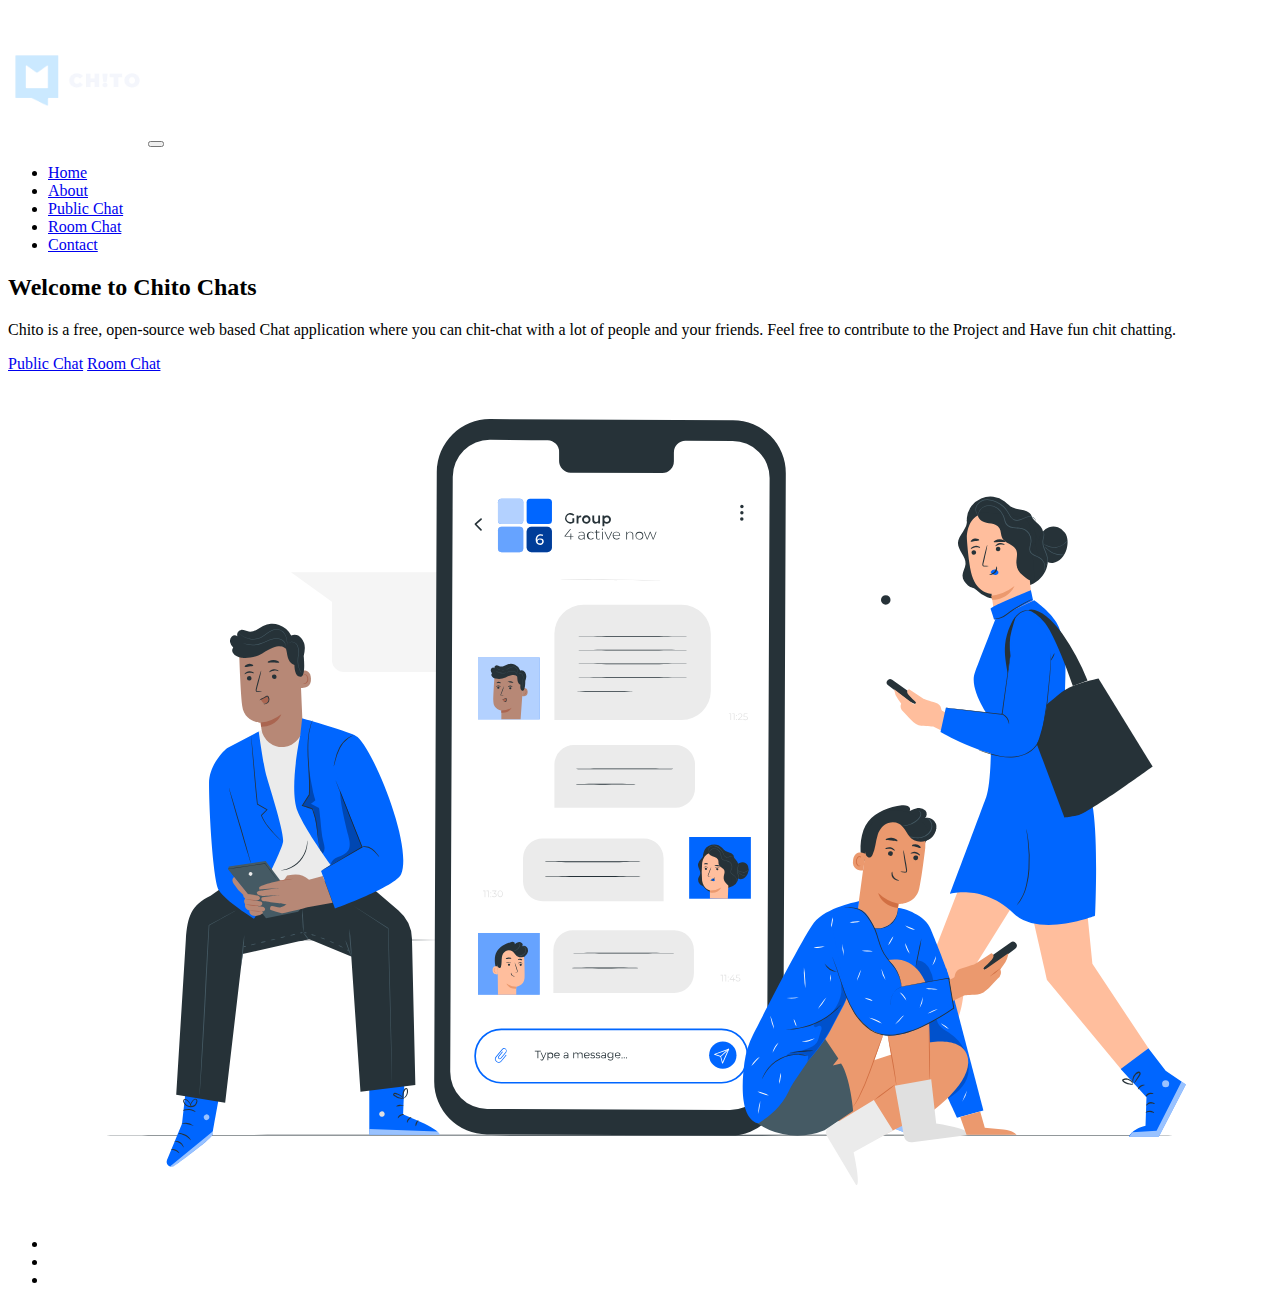
==== commit 2783cdad: "Add files via upload" ====
--- a/index.html
+++ b/index.html
@@ -1,100 +1,97 @@
-<!DOCTYPE html>
-<html lang="en">
-  <head>
-    
-    <meta charset="utf-8">
-    <meta name="viewport" content="width=device-width, initial-scale=1, shrink-to-fit=no">
-    <meta name="keywords" content="chit,chat,messenger,public private">
-    <meta name="viewport" content="width=device-width, initial-scale=1, maximum-scale=1">
-    <meta name="author" content="Yakshit">
-    <title>Chito</title>
- 
-    <link rel="shortcut icon" href="img/2.png" type="image/png">
-    <link rel="stylesheet" href="https://cdnjs.cloudflare.com/ajax/libs/font-awesome/6.1.2/css/all.min.css" integrity="sha512-1sCRPdkRXhBV2PBLUdRb4tMg1w2YPf37qatUFeS7zlBy7jJI8Lf4VHwWfZZfpXtYSLy85pkm9GaYVYMfw5BC1A==" crossorigin="anonymous" referrerpolicy="no-referrer" />
-   
-    <link rel="stylesheet" href="css/bootstrap.min.css">
-    <link rel="stylesheet" href="css/main.css">    
-    <link rel="stylesheet" href="css/responsive.css">
-
-  </head>
-  
-  <body>
-
-   
-    <header id="home" class="hero-area">    
-      <div class="overlay">
-      </div>
-      <nav class="navbar navbar-expand-md bg-inverse fixed-top scrolling-navbar">
-        <div class="container">
-          <a href="index.html" class="navbar-brand"><img style="width:136px;height:136px;"src="img/logo.png" alt=""></a>       
-          <button class="navbar-toggler" type="button" data-toggle="collapse" data-target="#navbarCollapse" aria-controls="navbarCollapse" aria-expanded="false" aria-label="Toggle navigation">
-            <i class="fa-solid fa-bars"></i>
-          </button>
-          <div class="collapse navbar-collapse" id="navbarCollapse">
-            <ul class="navbar-nav mr-auto w-100 justify-content-end">
-              <li class="nav-item">
-                <a class="nav-link page-scroll" href="#home">Home</a>
-              </li>
-              <li class="nav-item">
-                <a class="nav-link page-scroll" href="#about">About</a>
-              </li>  
-              <li class="nav-item">
-                <a class="nav-link page-scroll" href="https://socketio-chito-app.herokuapp.com">Public Chat</a>
-              </li>                            
-              <li class="nav-item">
-                <a class="nav-link page-scroll" href="https://room-chito-app.herokuapp.com">Room Chat</a>
-              </li> 
-              <li class="nav-item">
-                <a class="nav-link page-scroll" href="#contact">Video Chat</a>
-              </li>       
-              <li class="nav-item">
-                <a class="nav-link page-scroll" href="#contact">Contact</a>
-              </li> 
-
-        
-            </ul>
-          </div>
-        </div>
-      </nav>  
-      <div class="container">      
-        <div class="row space-100">
-          <div class="col-lg-6 col-md-12 col-xs-12">
-            <div class="contents">
-              <h2 class="head-title">Welcome to Chito Chats</h2>
-              <p>Chito is a free, open-source web based Chat application where you can chit-chat with a lot of people and your friends. Feel free to contribute to the Project and Have fun chit chatting.</p>
-              <div class="header-button">
-                <a href="https://socketio-chito-app.herokuapp.com" target="_blank" class="btn btn-border-filled">Public Chat</a>
-                <a href="https://room-chito-app.herokuapp.com"  target="_blank" class="btn btn-border">Room Chat</a>
-              </div>
-            </div>
-          </div>
-          <div class="col-lg-6 col-md-12 col-xs-12 p-0">
-            <div class="intro-img">
-              <svg class="animated" id="freepik_stories-group-chat" xmlns="http://www.w3.org/2000/svg" viewBox="0 0 750 500" version="1.1" xmlns:xlink="http://www.w3.org/1999/xlink" xmlns:svgjs="http://svgjs.com/svgjs"><style>svg#freepik_stories-group-chat:not(.animated) .animable {opacity: 0;}svg#freepik_stories-group-chat.animated #elh8vprf8t6m7 {animation: 1s 1 forwards cubic-bezier(.36,-0.01,.5,1.38) zoomIn;animation-delay: 0s;}svg#freepik_stories-group-chat.animated #elcukev1frynl {animation: 1s 1 forwards cubic-bezier(.36,-0.01,.5,1.38) zoomIn;animation-delay: 0.045454545454545456s;opacity: 0}svg#freepik_stories-group-chat.animated #elgu4u2k6enwt {animation: 1s 1 forwards cubic-bezier(.36,-0.01,.5,1.38) zoomIn;animation-delay: 0.09090909090909091s;opacity: 0}svg#freepik_stories-group-chat.animated #elyjf2b5p7svc {animation: 1s 1 forwards cubic-bezier(.36,-0.01,.5,1.38) zoomIn;animation-delay: 0.13636363636363635s;opacity: 0}svg#freepik_stories-group-chat.animated #elvk9i6pcidnh {animation: 1s 1 forwards cubic-bezier(.36,-0.01,.5,1.38) zoomIn;animation-delay: 0.18181818181818182s;opacity: 0}svg#freepik_stories-group-chat.animated #elf4n5ti2pfos {animation: 1s 1 forwards cubic-bezier(.36,-0.01,.5,1.38) zoomIn;animation-delay: 0.2272727272727273s;opacity: 0}svg#freepik_stories-group-chat.animated #el3a3srdrjqg {animation: 1s 1 forwards cubic-bezier(.36,-0.01,.5,1.38) zoomIn;animation-delay: 0.2727272727272727s;opacity: 0}svg#freepik_stories-group-chat.animated #elxtxtltwd01 {animation: 1s 1 forwards cubic-bezier(.36,-0.01,.5,1.38) zoomIn;animation-delay: 0.3181818181818182s;opacity: 0}svg#freepik_stories-group-chat.animated #elu07sf7k8y6 {animation: 1s 1 forwards cubic-bezier(.36,-0.01,.5,1.38) zoomIn;animation-delay: 0.36363636363636365s;opacity: 0}svg#freepik_stories-group-chat.animated #elbs4cn3u9vr6 {animation: 1s 1 forwards cubic-bezier(.36,-0.01,.5,1.38) zoomIn;animation-delay: 0.4090909090909091s;opacity: 0}svg#freepik_stories-group-chat.animated #elpyxxa36uqbr {animation: 1s 1 forwards cubic-bezier(.36,-0.01,.5,1.38) zoomIn;animation-delay: 0.4545454545454546s;opacity: 0}svg#freepik_stories-group-chat.animated #elhi0g0wf1v4d {animation: 1s 1 forwards cubic-bezier(.36,-0.01,.5,1.38) zoomIn;animation-delay: 0.5s;opacity: 0}svg#freepik_stories-group-chat.animated #eljhf8y9psay8 {animation: 1s 1 forwards cubic-bezier(.36,-0.01,.5,1.38) zoomIn;animation-delay: 0.5454545454545454s;opacity: 0}svg#freepik_stories-group-chat.animated #elz6he9itk2xo {animation: 1s 1 forwards cubic-bezier(.36,-0.01,.5,1.38) zoomIn;animation-delay: 0.5909090909090909s;opacity: 0}svg#freepik_stories-group-chat.animated #eluxtxur4hqcj {animation: 1s 1 forwards cubic-bezier(.36,-0.01,.5,1.38) zoomIn;animation-delay: 0.6363636363636364s;opacity: 0}svg#freepik_stories-group-chat.animated #elnp2xvv8kgqi {animation: 1s 1 forwards cubic-bezier(.36,-0.01,.5,1.38) zoomIn;animation-delay: 0.6818181818181819s;opacity: 0}svg#freepik_stories-group-chat.animated #elhayo0j74cof {animation: 1s 1 forwards cubic-bezier(.36,-0.01,.5,1.38) zoomIn;animation-delay: 0.7272727272727273s;opacity: 0}svg#freepik_stories-group-chat.animated #elljhg07xsnx8 {animation: 1s 1 forwards cubic-bezier(.36,-0.01,.5,1.38) zoomIn;animation-delay: 0.7727272727272727s;opacity: 0}svg#freepik_stories-group-chat.animated #elqdp0v6vhoi {animation: 1s 1 forwards cubic-bezier(.36,-0.01,.5,1.38) zoomIn;animation-delay: 0.8181818181818182s;opacity: 0}svg#freepik_stories-group-chat.animated #el6r7yxs00tsd {animation: 1s 1 forwards cubic-bezier(.36,-0.01,.5,1.38) zoomIn;animation-delay: 0.8636363636363636s;opacity: 0}svg#freepik_stories-group-chat.animated #elaoq8pwk1iii {animation: 1s 1 forwards cubic-bezier(.36,-0.01,.5,1.38) zoomIn;animation-delay: 0.9090909090909092s;opacity: 0}svg#freepik_stories-group-chat.animated #elrajlk3jb23 {animation: 1s 1 forwards cubic-bezier(.36,-0.01,.5,1.38) zoomIn;animation-delay: 0.9545454545454546s;opacity: 0}svg#freepik_stories-group-chat.animated #freepik--background-complete--inject-15 {animation: 1s 1 forwards cubic-bezier(.36,-0.01,.5,1.38) zoomIn;animation-delay: 0s;}svg#freepik_stories-group-chat.animated #freepik--Floor--inject-15 {animation: 1s 1 forwards ease-in zoomIn;animation-delay: 0s;}svg#freepik_stories-group-chat.animated #freepik--character-3--inject-15 {animation: 1s 1 forwards cubic-bezier(.36,-0.01,.5,1.38) slideDown;animation-delay: 0s;}svg#freepik_stories-group-chat.animated #freepik--Device--inject-15 {animation: 1s 1 forwards cubic-bezier(.36,-0.01,.5,1.38) zoomOut,1.5s Infinite  linear floating;animation-delay: 0s,1s;}svg#freepik_stories-group-chat.animated #freepik--character-2--inject-15 {animation: 1s 1 forwards cubic-bezier(.36,-0.01,.5,1.38) slideUp;animation-delay: 0s;}svg#freepik_stories-group-chat.animated #freepik--character-1--inject-15 {animation: 1s 1 forwards linear slideRight;animation-delay: 0s;}svg#freepik_stories-group-chat.animated #elrlnljkyoe2q {animation: 1s 1 forwards cubic-bezier(.36,-0.01,.5,1.38) slideRight;animation-delay: 0s;}svg#freepik_stories-group-chat.animated #elk5qjrvgulpi {animation: 1s 1 forwards cubic-bezier(.36,-0.01,.5,1.38) slideRight;animation-delay: 0.25s;opacity: 0}svg#freepik_stories-group-chat.animated #elf9nbv7pjmqg {animation: 1s 1 forwards cubic-bezier(.36,-0.01,.5,1.38) slideRight;animation-delay: 0.5s;opacity: 0}svg#freepik_stories-group-chat.animated #elj79bilfn2r {animation: 1s 1 forwards cubic-bezier(.36,-0.01,.5,1.38) slideRight;animation-delay: 0.75s;opacity: 0}svg#freepik_stories-group-chat.animated #freepik--speech-bubble--inject-15 {animation: 1s 1 forwards cubic-bezier(.36,-0.01,.5,1.38) slideRight,3s Infinite  linear heartbeat;animation-delay: 0s,1s;}            @keyframes zoomIn {                0% {                    opacity: 0;                    transform: scale(0.5);                }                100% {                    opacity: 1;                    transform: scale(1);                }            }                    @keyframes slideDown {                0% {                    opacity: 0;                    transform: translateY(-30px);                }                100% {                    opacity: 1;                    transform: translateY(0);                }            }                    @keyframes zoomOut {                0% {                    opacity: 0;                    transform: scale(1.5);                }                100% {                    opacity: 1;                    transform: scale(1);                }            }                    @keyframes floating {                0% {                    opacity: 1;                    transform: translateY(0px);                }                50% {                    transform: translateY(-10px);                }                100% {                    opacity: 1;                    transform: translateY(0px);                }            }                    @keyframes slideUp {                0% {                    opacity: 0;                    transform: translateY(30px);                }                100% {                    opacity: 1;                    transform: inherit;                }            }                    @keyframes slideRight {                0% {                    opacity: 0;                    transform: translateX(30px);                }                100% {                    opacity: 1;                    transform: translateX(0);                }            }                    @keyframes heartbeat {                0% {                    transform: scale(1);                }                10% {                    transform: scale(1.1);                }                30% {                    transform: scale(1);                }                40% {                    transform: scale(1);                }                50% {                    transform: scale(1.1);                }                60% {                    transform: scale(1);                }                100% {                    transform: scale(1);                }            }        </style><g id="freepik--background-complete--inject-15" class="animable animator-active" style="transform-origin: 376.355px 253.075px;"><path d="M317.08,118.21H167.89l24.31,17.54v34.5a7.2,7.2,0,0,0,7.2,7.21H317.08a7.2,7.2,0,0,0,7.2-7.21V125.42A7.2,7.2,0,0,0,317.08,118.21Z" style="fill: rgb(245, 245, 245); transform-origin: 246.085px 147.835px;" id="elh8vprf8t6m7" class="animable"></path><path d="M310.85,142.6c0,.14-22.5.26-50.24.26s-50.26-.12-50.26-.26,22.5-.26,50.26-.26S310.85,142.45,310.85,142.6Z" style="fill: rgb(224, 224, 224); transform-origin: 260.6px 142.6px;" id="elcukev1frynl" class="animable"></path><path d="M310.85,155.84c0,.15-22.5.26-50.24.26s-50.26-.11-50.26-.26,22.5-.26,50.26-.26S310.85,155.7,310.85,155.84Z" style="fill: rgb(224, 224, 224); transform-origin: 260.6px 155.84px;" id="elgu4u2k6enwt" class="animable"></path><path d="M89.1,52.51H195.57L178.23,65V89.65a5.15,5.15,0,0,1-5.15,5.14h-84A5.14,5.14,0,0,1,84,89.65v-32A5.14,5.14,0,0,1,89.1,52.51Z" style="fill: rgb(245, 245, 245); transform-origin: 139.785px 73.65px;" id="elyjf2b5p7svc" class="animable"></path><path d="M93.54,69.91c0,.1,16.06.19,35.86.19s35.87-.09,35.87-.19-16.06-.18-35.87-.18S93.54,69.81,93.54,69.91Z" style="fill: rgb(224, 224, 224); transform-origin: 129.405px 69.915px;" id="elvk9i6pcidnh" class="animable"></path><path d="M93.54,79.36c0,.11,16.06.19,35.86.19s35.87-.08,35.87-.19-16.06-.18-35.87-.18S93.54,79.26,93.54,79.36Z" style="fill: rgb(224, 224, 224); transform-origin: 129.405px 79.365px;" id="elf4n5ti2pfos" class="animable"></path><path d="M605.9,147.45H712.36L695,160v24.62a5.14,5.14,0,0,1-5.14,5.14h-84a5.15,5.15,0,0,1-5.15-5.14v-32A5.15,5.15,0,0,1,605.9,147.45Z" style="fill: rgb(245, 245, 245); transform-origin: 656.535px 168.605px;" id="el3a3srdrjqg" class="animable"></path><path d="M610.34,164.85c0,.11,16,.19,35.86.19s35.86-.08,35.86-.19-16-.18-35.86-.18S610.34,164.75,610.34,164.85Z" style="fill: rgb(224, 224, 224); transform-origin: 646.2px 164.855px;" id="elxtxtltwd01" class="animable"></path><path d="M610.34,174.31c0,.1,16,.18,35.86.18s35.86-.08,35.86-.18-16-.19-35.86-.19S610.34,174.2,610.34,174.31Z" style="fill: rgb(224, 224, 224); transform-origin: 646.2px 174.305px;" id="elu07sf7k8y6" class="animable"></path><path d="M630.38,432.17c-.71-2.82,1.16-5.64,3.24-7.68s4.58-3.85,5.67-6.55c1.77-4.37-.55-10.06,2.46-13.7,1.76-2.14,4.91-2.85,6.48-5.14a11.64,11.64,0,0,0,1.43-4.1,41.78,41.78,0,0,1,10.48-19.35A36.27,36.27,0,0,1,656,394.34c-1.22,2.29-2.72,4.52-3.13,7.09-.68,4.16,1.62,8.47.58,12.55-1.2,4.67-6.47,7.78-6.75,12.59-.23,4.07,3.29,7.67,3,11.74a11.09,11.09,0,0,1-1.84,4.81c-3.18,5.22-7.83,8.8-14.84,8.64l-8.59.26Z" style="fill: rgb(245, 245, 245); transform-origin: 642.307px 413.835px;" id="elbs4cn3u9vr6" class="animable"></path><path d="M622.67,452.23a6.75,6.75,0,0,1-2.36-.06,14.75,14.75,0,0,1-2.79-.72,11.79,11.79,0,0,1-3.43-1.91,4.72,4.72,0,0,1-1.41-1.9,8.9,8.9,0,0,1-.39-2.56,24.2,24.2,0,0,0-.19-2.78,7.6,7.6,0,0,0-1-2.77c-1-1.79-2.67-3.48-3.2-5.9s-.14-4.94.27-7.52.82-5.38-.15-8.07-2.78-5.13-3.7-8.16-.47-6.35-.64-9.6a12.77,12.77,0,0,0-1.1-4.77c-.68-1.52-1.64-3-2.38-4.57-1.51-3.24-1.76-6.91-2.15-10.51-.2-1.81-.39-3.64-.59-5.49a26.92,26.92,0,0,0-.92-5.49,50.09,50.09,0,0,0-2-5.33,17.58,17.58,0,0,1-1-2.78c-.16-1-.2-2-.26-3a34.81,34.81,0,0,1,.27-5.94c.24-2,.61-3.94.83-5.93,0-.12,0-.23,0-.34l0-.4.35.18a13.15,13.15,0,0,1,4.6,3.93,21,21,0,0,1,2.81,5.25c1.42,3.7,1.91,7.57,2.61,11.26a30.75,30.75,0,0,0,3.47,10.41c.94,1.53,2.07,2.94,3.05,4.43a12.21,12.21,0,0,1,2.11,4.91c.48,3.63-1.53,6.81-1.14,10a11.24,11.24,0,0,0,1.54,4.47c.78,1.38,1.69,2.65,2.55,3.94a25,25,0,0,1,2.28,4,12.52,12.52,0,0,1,1,4.31c.19,2.9-.23,5.65,0,8.24a18.77,18.77,0,0,0,2.07,7.07c1,2.12,2.18,4,3.13,5.89a28.18,28.18,0,0,1,1.29,2.75,13.45,13.45,0,0,1,.74,2.72,17.15,17.15,0,0,1,0,4.9,12.41,12.41,0,0,1-2.49,6.24,5.65,5.65,0,0,1-.7.74,3.13,3.13,0,0,1-.56.48l-.5.34a10.51,10.51,0,0,0,1.67-1.63,12.37,12.37,0,0,0,2.37-6.2,17.15,17.15,0,0,0-.08-4.83,13.45,13.45,0,0,0-.75-2.66,28.61,28.61,0,0,0-1.29-2.7c-1-1.85-2.12-3.75-3.17-5.89a19.17,19.17,0,0,1-2.15-7.19c-.21-2.65.2-5.41,0-8.24a12.25,12.25,0,0,0-1-4.16,25.25,25.25,0,0,0-2.26-3.9c-.86-1.27-1.78-2.56-2.58-4a11.67,11.67,0,0,1-1.61-4.65c-.39-3.43,1.61-6.63,1.11-10a11.56,11.56,0,0,0-2-4.69c-1-1.47-2.11-2.88-3.07-4.45a31,31,0,0,1-3.55-10.58c-.71-3.71-1.2-7.54-2.59-11.17a20.48,20.48,0,0,0-2.74-5.11,12.77,12.77,0,0,0-4.4-3.76l.39-.22,0,.35c-.23,2-.59,4-.84,5.93a34.78,34.78,0,0,0-.26,5.85c.05,1,.11,2,.25,2.87a16.5,16.5,0,0,0,1,2.68,49.94,49.94,0,0,1,2,5.38,28,28,0,0,1,.93,5.59c.2,1.85.39,3.69.58,5.5.39,3.61.64,7.22,2.09,10.35.72,1.56,1.67,3,2.38,4.58a13.25,13.25,0,0,1,1.12,4.95c.17,3.31-.28,6.55.6,9.49s2.73,5.37,3.66,8.15.56,5.7.14,8.27-.86,5.1-.32,7.38,2.11,4,3.13,5.83a8,8,0,0,1,1,2.87,25.4,25.4,0,0,1,.16,2.82,8.91,8.91,0,0,0,.35,2.49,4.56,4.56,0,0,0,1.33,1.82,11.83,11.83,0,0,0,3.35,1.92,15.55,15.55,0,0,0,2.75.76,12.23,12.23,0,0,0,1.74.18C622.47,452.22,622.67,452.23,622.67,452.23Z" style="fill: rgb(224, 224, 224); transform-origin: 610.134px 399.018px;" id="elpyxxa36uqbr" class="animable"></path><path d="M596.11,350.91a.77.77,0,0,1,.08.26c0,.2.11.46.19.77.16.68.36,1.7.68,3s1.1,2.72,1.75,4.5a60.69,60.69,0,0,1,2,6.1c.64,2.29,1.21,4.84,1.8,7.57a31.93,31.93,0,0,0,2.7,8.4c.7,1.4,1.48,2.81,2.1,4.36a20,20,0,0,1,1.21,4.94,100.25,100.25,0,0,0,1.79,10.4c1.69,7,3.29,13.76,4.75,19.87l4,16.2,2.64,10.94c.29,1.26.52,2.26.69,3,.07.32.12.57.16.78a.8.8,0,0,1,0,.27.9.9,0,0,1-.09-.25l-.22-.77c-.19-.72-.46-1.71-.79-3-.67-2.61-1.63-6.32-2.8-10.89l-4.1-16.18-4.79-19.88a98.27,98.27,0,0,1-1.78-10.44,19.91,19.91,0,0,0-1.17-4.81c-.6-1.51-1.37-2.92-2.06-4.34a32,32,0,0,1-2.7-8.53c-.57-2.73-1.11-5.27-1.73-7.56s-1.26-4.33-1.91-6.1-1.37-3.23-1.68-4.55-.45-2.32-.58-3c0-.31-.1-.57-.13-.78A.93.93,0,0,1,596.11,350.91Z" style="fill: rgb(224, 224, 224); transform-origin: 609.383px 401.59px;" id="elhi0g0wf1v4d" class="animable"></path><path d="M621.16,452.25c-5.59-3.37-7.15-13.5-4.77-19.57s6.5-11.62,7.17-18.12c.51-5-1.09-10.12.1-15,1.6-6.58,8.06-11.64,8-18.41,0-3.8-2.16-7.39-2-11.18.24-4.65,3.83-8.33,6.07-12.41,3.42-6.26,3.68-13.68,4.88-20.71s3.92-14.55,10.18-18c.89,6,2.44,10.08,1.9,18.17-.2,2.9-3.61,8.45-4.1,14.82-.3,3.8-.51,7.61-.76,11.42s-.51,7.48-1.86,10.94c-1,2.66-2.69,5.06-3.46,7.8-1.45,5.16.39,10.76-.79,16-1,4.43-4.09,8.23-4.74,12.72-.92,6.31,3.13,12.89,1,18.9-1.06,3-3.53,5.37-4.24,8.45-.56,2.39,0,4.93-.49,7.33-.81,3.87-8.22,6.84-12.16,6.58" style="fill: rgb(224, 224, 224); transform-origin: 634.058px 385.55px;" id="eljhf8y9psay8" class="animable"></path><path d="M649.27,324.81a1.45,1.45,0,0,1,0,.34l-.13,1c-.13.86-.28,2.13-.59,3.76s-1.18,3.5-1.87,5.73-1.45,4.79-2.1,7.67-1.21,6.06-1.79,9.48a39.85,39.85,0,0,1-2.94,10.72c-.79,1.79-1.69,3.58-2.36,5.48a25.07,25.07,0,0,0-1.22,6.06,120.68,120.68,0,0,1-1.72,13.06c-1.77,8.84-3.45,17.26-5,24.93s-3.07,14.51-4.29,20.3S623,443.73,622.31,447c-.35,1.58-.63,2.83-.83,3.71-.09.4-.17.72-.23,1a1.54,1.54,0,0,1-.09.33,1.24,1.24,0,0,1,0-.34c0-.25.1-.57.17-1,.18-.89.42-2.14.73-3.74.66-3.27,1.6-7.95,2.77-13.71L629,412.91c1.52-7.66,3.19-16.08,4.94-24.92a121.84,121.84,0,0,0,1.72-13A25.42,25.42,0,0,1,637,368.8c.7-1.95,1.6-3.75,2.4-5.52a39.91,39.91,0,0,0,2.95-10.59c.6-3.42,1.18-6.61,1.86-9.49s1.43-5.45,2.19-7.68,1.61-4.07,2-5.67.51-2.89.68-3.74l.19-1A1.3,1.3,0,0,1,649.27,324.81Z" style="fill: rgb(235, 235, 235); transform-origin: 635.214px 388.425px;" id="elz6he9itk2xo" class="animable"></path><path d="M49.26,285.18s-9.57,1.95-2.82,22.73,12,31.39,12,31.39,1,4.74-2.84,4.84-11.93-2.54-14.34,1.79c-2.49,4.49.26,9.54,6.65,14.61s20,16.67,21.22,17.72,2.21,3.33-.41,3.82-21.54-.54-21.49,8.47S67.44,410.74,69.62,412s2.57,2.34,2.18,3.58-6.72.3-12.11.23-11.66.79-11.19,6S60,439.5,90.21,447.4l14.26,2.75,9.73-10.87c19.41-24.52,20.65-41.12,17.9-45.55s-8.28-1.35-12.54,1.95-8.75,7.87-9.81,7.11-1.39-1.85-.41-4.17,10.32-23.37,4.94-30.59S94.41,373,92,374.19s-3-1.24-2.62-2.79,4.22-19,6.28-26.93,1.21-13.58-3.49-15.67c-4.53-2-9.38,4.95-12.52,7.2s-5.18-2.15-5.18-2.15-2.16-11.64-9.29-32.31-16.13-16.31-16.13-16.31" style="fill: rgb(235, 235, 235); transform-origin: 86.7722px 367.498px;" id="eluxtxur4hqcj" class="animable"></path><path d="M104.68,453.64C99.51,438.45,90.77,411.28,83.14,388S68.6,343.66,63.51,328.44c-2.55-7.59-4.62-13.74-6.06-18-.7-2.12-1.26-3.77-1.64-4.91-.18-.54-.31-1-.41-1.27a3.83,3.83,0,0,1-.13-.44l.17.42.46,1.26,1.72,4.88c1.49,4.23,3.61,10.37,6.19,18C69,343.54,76,364.59,83.57,387.86S99.89,438.32,105,453.54" style="fill: rgb(224, 224, 224); transform-origin: 80.135px 378.73px;" id="elnp2xvv8kgqi" class="animable"></path><path d="M52.42,350.07a5,5,0,0,1,1,.44c.6.31,1.46.77,2.51,1.36,2.11,1.18,5,2.88,8.11,4.81l8,5,2.43,1.49a4.78,4.78,0,0,1,.87.58,4.33,4.33,0,0,1-1-.43c-.6-.31-1.46-.77-2.51-1.37-2.09-1.2-4.94-2.93-8.07-4.87l-8-4.92-2.44-1.48A4.74,4.74,0,0,1,52.42,350.07Z" style="fill: rgb(224, 224, 224); transform-origin: 63.88px 356.91px;" id="elhayo0j74cof" class="animable"></path><path d="M76.43,363c-.11-.06,3.13-6.13,7.24-13.55s7.54-13.39,7.64-13.33-3.13,6.13-7.24,13.55S76.54,363,76.43,363Z" style="fill: rgb(224, 224, 224); transform-origin: 83.8698px 349.56px;" id="elljhg07xsnx8" class="animable"></path><path d="M86.52,399.25a4.72,4.72,0,0,1,.72-.8l2.07-2.05c1.75-1.74,4.14-4.14,6.69-6.89s4.78-5.32,6.38-7.19c.75-.88,1.39-1.62,1.89-2.22a4.48,4.48,0,0,1,.74-.78,5,5,0,0,1-.6.89c-.41.56-1,1.35-1.78,2.31-1.54,1.93-3.73,4.54-6.3,7.29s-5,5.14-6.8,6.82c-.9.84-1.64,1.51-2.17,1.95A5.36,5.36,0,0,1,86.52,399.25Z" style="fill: rgb(224, 224, 224); transform-origin: 95.765px 389.285px;" id="elqdp0v6vhoi" class="animable"></path><path d="M62.24,392.36a4.06,4.06,0,0,1,1,.17l2.62.63c2.21.56,5.25,1.35,8.6,2.25s6.37,1.75,8.56,2.39l2.58.77a4,4,0,0,1,.93.34,4,4,0,0,1-1-.17l-2.62-.64c-2.21-.55-5.25-1.34-8.6-2.25s-6.38-1.75-8.56-2.38l-2.59-.77A4.29,4.29,0,0,1,62.24,392.36Z" style="fill: rgb(224, 224, 224); transform-origin: 74.385px 395.635px;" id="el6r7yxs00tsd" class="animable"></path><path d="M67.09,425.51a7.74,7.74,0,0,1,1.24.23l3.36.8c2.83.7,6.74,1.69,11,2.8s8.2,2.16,11,2.93l3.33.94a6.83,6.83,0,0,1,1.2.4,6.53,6.53,0,0,1-1.25-.23l-3.36-.8c-2.83-.69-6.73-1.68-11-2.8s-8.2-2.16-11-2.93l-3.32-.94A6.83,6.83,0,0,1,67.09,425.51Z" style="fill: rgb(224, 224, 224); transform-origin: 82.655px 429.56px;" id="elaoq8pwk1iii" class="animable"></path><path d="M97.58,433.21a8.49,8.49,0,0,1,.89-1l2.53-2.7c2.13-2.28,5.06-5.44,8.2-9s5.91-6.88,7.89-9.29l2.35-2.86a8.37,8.37,0,0,1,.9-1,7.48,7.48,0,0,1-.76,1.12c-.52.7-1.28,1.71-2.24,2.94-1.92,2.47-4.65,5.82-7.8,9.4s-6.12,6.72-8.31,8.95c-1.1,1.11-2,2-2.63,2.6A8.67,8.67,0,0,1,97.58,433.21Z" style="fill: rgb(224, 224, 224); transform-origin: 108.96px 420.285px;" id="elrajlk3jb23" class="animable"></path></g><g id="freepik--Floor--inject-15" class="animable" style="transform-origin: 375px 452.27px;"><path d="M705,452.28c0,.14-147.76.26-330,.26s-330-.12-330-.26S192.73,452,375,452,705,452.13,705,452.28Z" style="fill: rgb(38, 50, 56); transform-origin: 375px 452.27px;" id="elz2lj2a3al7q" class="animable"></path></g><g id="freepik--character-3--inject-15" class="animable" style="transform-origin: 597.145px 263.224px;"><path d="M522.22,185.33l12.62,9.6,5.37,2.4-5.37-8.09-10.22-7.19a2,2,0,0,0-2.81.46h0A2,2,0,0,0,522.22,185.33Z" style="fill: rgb(38, 50, 56); transform-origin: 530.807px 189.498px;" id="elj1yv1o4vfur" class="animable"></path><path d="M572.17,207.87c-.57,0-17.79-6.79-18.17-7.74s-.19-3.53-3.61-4.48-6.95-2.16-6.95-2.16l-8.76-5.82s-2.44.81-.23,3.42a35.74,35.74,0,0,0,4.06,4c.8.7-.86,1.66-.86,1.66l-11.89-9.06a12.47,12.47,0,0,0,2.47,6.08l1.71,2.28a4.49,4.49,0,0,0,1.33,4.94c2.46,2.28,6.41,8.14,10.59,8.33s7.1.49,7.1.49l21.73,10.62Z" style="fill: rgb(255, 190, 157); transform-origin: 548.965px 204.05px;" id="els2nl1qqdm9" class="animable"></path><path d="M606.28,83.12c.81,4.6,7.36,6.56,7.92,11.2.24,2-.74,3.94-.71,6,0,2.69,1.87,5,2.77,7.53,1.88,5.23-.47,11.35-4.71,14.94s-10,5-15.55,5" style="fill: rgb(38, 50, 56); transform-origin: 606.458px 105.455px;" id="elxkutcs8apiq" class="animable"></path><path d="M568.87,87.13c.52,2.46-.81,4.9-2.21,7s-3,4.29-3,6.81c0,4.45,4.81,7.92,4.52,12.37-.15,2.38-1.79,4.5-1.81,6.89s1.51,4.36,3.25,5.88,3.45,1,5,2.7a18.78,18.78,0,0,0,6.48,4.33c5.16,2,10.39-2.62,12.61-3.63" style="fill: rgb(38, 50, 56); transform-origin: 578.685px 110.368px;" id="els9es5jv0v5g" class="animable"></path><path d="M607.58,85.65c-.25-2.26-2.57-3.71-4.79-4.25s-4.58-.52-6.63-1.52c-1.8-.89-3.16-2.47-4.75-3.7A14,14,0,0,0,569,85.77c-.36,3.32.71,7,3.54,8.82,3.27,2.07,7.55.92,11.2-.37s7.81-2.64,11.26-.86c2.07,1.07,3.46,3.09,4.89,4.93s3.17,3.69,5.47,4.14,5.08-1.26,4.85-3.58" style="fill: rgb(38, 50, 56); transform-origin: 589.578px 87.9052px;" id="eldy7wyo0s1k5" class="animable"></path><path d="M598.92,86.28l-20.7-2.34c-6.5.2-9.69,8.67-9.22,15.15.52,7.21,1.44,16,3,21.21,3.16,10.49,11.56,10.74,11.56,10.74s1.84,13.08,2.58,18.24l22.65-2.76-6-56.87A3.81,3.81,0,0,0,598.92,86.28Z" style="fill: rgb(255, 190, 157); transform-origin: 588.872px 116.61px;" id="eletdh00d36x" class="animable"></path><path d="M571.69,106.65a1.39,1.39,0,0,0,1.52,1.2,1.33,1.33,0,0,0,1.25-1.43,1.4,1.4,0,0,0-1.52-1.21A1.34,1.34,0,0,0,571.69,106.65Z" style="fill: rgb(38, 50, 56); transform-origin: 573.075px 106.531px;" id="elkfzbbpq7in" class="animable"></path><path d="M571.34,104.44c.2.16,1.14-.75,2.62-1s2.66.4,2.8.19-.15-.39-.67-.67a3.79,3.79,0,0,0-2.27-.37,3.65,3.65,0,0,0-2.05,1C571.36,104,571.25,104.38,571.34,104.44Z" style="fill: rgb(38, 50, 56); transform-origin: 574.053px 103.504px;" id="elv7whgwyh4o" class="animable"></path><path d="M586.11,104.58a1.37,1.37,0,0,0,1.51,1.2,1.33,1.33,0,0,0,1.25-1.43,1.39,1.39,0,0,0-1.51-1.21A1.32,1.32,0,0,0,586.11,104.58Z" style="fill: rgb(38, 50, 56); transform-origin: 587.489px 104.461px;" id="el9pg7t5i3hzw" class="animable"></path><path d="M585.93,102.75c.19.15,1.13-.76,2.61-1s2.67.4,2.8.19-.15-.39-.67-.67a3.79,3.79,0,0,0-2.27-.37,3.65,3.65,0,0,0-2,1C585.94,102.33,585.83,102.68,585.93,102.75Z" style="fill: rgb(38, 50, 56); transform-origin: 588.634px 101.813px;" id="eljit9c2jhlss" class="animable"></path><path d="M582.05,114.45a9.65,9.65,0,0,0-2.46-.11c-.39,0-.76,0-.85-.26a1.88,1.88,0,0,1,.1-1.16l.72-3c1-4.3,1.66-7.82,1.49-7.86s-1.12,3.42-2.12,7.73c-.23,1.06-.46,2.07-.67,3a2.17,2.17,0,0,0,0,1.51,1,1,0,0,0,.7.46,2.38,2.38,0,0,0,.65,0A10.49,10.49,0,0,0,582.05,114.45Z" style="fill: rgb(38, 50, 56); transform-origin: 580.087px 108.421px;" id="el4631chpcoia" class="animable"></path><path d="M583.4,132.1a27.58,27.58,0,0,0,13.84-5.78c-.11,0-2.92,8-13.35,8.29Z" style="fill: rgb(235, 153, 110); transform-origin: 590.32px 130.465px;" id="el0c3fzw73b097" class="animable"></path><path d="M583.16,117.93a2.68,2.68,0,0,1,2.25-1.32,2.51,2.51,0,0,1,1.81.68,1.55,1.55,0,0,1,.35,1.75,1.82,1.82,0,0,1-1.87.75,5.65,5.65,0,0,1-2-.87,1.84,1.84,0,0,1-.49-.38.51.51,0,0,1-.07-.55" style="fill: #0066FF; transform-origin: 585.396px 118.218px;" id="elukxvfjpgf3f" class="animable"></path><path d="M586.54,114.88c-.24,0,0,1.63-1.25,3s-2.95,1.38-2.93,1.61.42.26,1.15.18a4,4,0,0,0,2.46-1.25,3.49,3.49,0,0,0,.94-2.46C586.88,115.23,586.65,114.86,586.54,114.88Z" style="fill: rgb(38, 50, 56); transform-origin: 584.635px 117.295px;" id="elfbjh5aaqq3i" class="animable"></path><path d="M584.91,100.25c.2.38,1.65,0,3.42,0s3.23.26,3.41-.14c.08-.18-.22-.53-.83-.84a5.91,5.91,0,0,0-5.21.13C585.1,99.7,584.82,100.06,584.91,100.25Z" style="fill: rgb(38, 50, 56); transform-origin: 588.323px 99.5734px;" id="el4z5lztnto24" class="animable"></path><path d="M571.31,100.09c.3.3,1.28-.19,2.5-.37s2.29-.08,2.48-.47c.09-.18-.12-.5-.62-.75a3.46,3.46,0,0,0-2.11-.28,3.51,3.51,0,0,0-1.91,1C571.27,99.57,571.17,99.94,571.31,100.09Z" style="fill: rgb(38, 50, 56); transform-origin: 573.78px 99.1743px;" id="elwqbbi89s1z" class="animable"></path><path d="M608.24,122.58c-2.86,1-3.33-.47-5.82-2.21a9.8,9.8,0,0,1-4.09-7.76c0-2.68,1-5.55-.24-7.92-1.66-3.12-6.42-3.5-8.09-6.62-1-1.81-.65-4.13-1.72-5.89s-3-2.42-4.88-2.82-3.89-.59-5.57-1.55-2.93-3.06-2.18-4.85a102.62,102.62,0,0,1,24.21,2.46c1.84.41,3.79.94,5,2.35s1.56,3.63,1.74,5.62l2.64,29.06" style="fill: rgb(38, 50, 56); transform-origin: 592.334px 102.925px;" id="elsu6jcescuxn" class="animable"></path><path d="M612,99.78a8.3,8.3,0,0,1,15.17-5c1.91,2.82,1.9,6.58.94,9.85-1.15,3.88-4.08,7.68-8.11,8.05-3.79.35-7.28-2.54-8.87-6s-1.68-7.4-1.75-11.2" style="fill: rgb(38, 50, 56); transform-origin: 619.063px 101.918px;" id="eluetjbtfjckc" class="animable"></path><path d="M616.09,114.17a1.76,1.76,0,0,0,.48-.7,5.47,5.47,0,0,0,.5-2.25,10.45,10.45,0,0,0-.56-3.38c-.4-1.23-1-2.49-1.51-3.85a10.12,10.12,0,0,1-.78-3.94c.06-1.22.48-2.31.59-3.29a4,4,0,0,0-.25-2.3c-.24-.51-.5-.69-.52-.67s.18.25.35.74a4.19,4.19,0,0,1,.09,2.18,27.42,27.42,0,0,0-.7,3.32,10.07,10.07,0,0,0,.78,4.12c.51,1.39,1.13,2.65,1.53,3.83a10.52,10.52,0,0,1,.64,3.24A6.89,6.89,0,0,1,616.09,114.17Z" style="fill: rgb(69, 90, 100); transform-origin: 615.424px 103.979px;" id="el06j0cvweldx" class="animable"></path><path d="M614.47,101.28a5.47,5.47,0,0,0,1.87,1.38A9.49,9.49,0,0,0,627,101.38a5.28,5.28,0,0,0,1.48-1.78c-.06-.06-.59.66-1.7,1.52a9.87,9.87,0,0,1-10.26,1.24C615.2,101.78,614.52,101.21,614.47,101.28Z" style="fill: rgb(69, 90, 100); transform-origin: 621.475px 101.668px;" id="elredxg97f90h" class="animable"></path><path d="M615.23,102.88a5,5,0,0,0,1.14,1.56,12,12,0,0,0,3.85,2.65,11.81,11.81,0,0,0,4.57,1,5,5,0,0,0,1.91-.25,17.63,17.63,0,0,0-1.9-.09,13.37,13.37,0,0,1-8.19-3.5A18.07,18.07,0,0,0,615.23,102.88Z" style="fill: rgb(69, 90, 100); transform-origin: 620.965px 105.49px;" id="elcdqvok01scf" class="animable"></path><path d="M614.58,118a.92.92,0,0,0,.09-.15,3.3,3.3,0,0,0,.24-.47,5.84,5.84,0,0,0,.45-2,6.69,6.69,0,0,0-.61-3.15,6.11,6.11,0,0,0-3-3c-1.39-.72-3.14-1.11-4.38-2.39a3.22,3.22,0,0,1-.93-2.44,14.37,14.37,0,0,1,.54-2.91,8,8,0,0,0-1-6.38,7,7,0,0,0-2.55-2.4,8.4,8.4,0,0,0-3.47-.91c-1.2-.11-2.38-.1-3.5-.28a6.62,6.62,0,0,1-3.05-1.16,4.76,4.76,0,0,1-1.63-2.64,22.85,22.85,0,0,0-.93-3,10.82,10.82,0,0,0-3.59-4.67,8.61,8.61,0,0,0-4.87-1.63,6.79,6.79,0,0,0-4.06,1.2,6.59,6.59,0,0,0-2.11,2.4,5.65,5.65,0,0,0-.58,1.94,2.86,2.86,0,0,0,0,.7,6.72,6.72,0,0,1,.76-2.55,6.45,6.45,0,0,1,2.09-2.27,6.53,6.53,0,0,1,3.9-1.08A8.12,8.12,0,0,1,587,80.38a10.43,10.43,0,0,1,3.42,4.52,24.73,24.73,0,0,1,.91,3,5.15,5.15,0,0,0,1.77,2.88,7.13,7.13,0,0,0,3.27,1.26c1.17.18,2.36.18,3.53.28a8.26,8.26,0,0,1,3.29.85,6.65,6.65,0,0,1,2.38,2.24,7.66,7.66,0,0,1,1,6,14,14,0,0,0-.54,3,3.67,3.67,0,0,0,1.06,2.72c1.38,1.37,3.17,1.74,4.52,2.42a5.89,5.89,0,0,1,2.87,2.83,6.45,6.45,0,0,1,.66,3A7.54,7.54,0,0,1,614.58,118Z" style="fill: rgb(69, 90, 100); transform-origin: 595.494px 98.2085px;" id="elj3xedwqyesr" class="animable"></path><path d="M609.73,88.21a1.14,1.14,0,0,0,.06-.51,2.32,2.32,0,0,0-.55-1.38,3.7,3.7,0,0,0-2-1.23,5.65,5.65,0,0,0-3.09.32c-1.1.37-2.2,1-3.44,1.4a4.84,4.84,0,0,1-4-.07c-1.26-.71-2-2.14-2.83-3.55a16.25,16.25,0,0,0-3.08-4.07A15,15,0,0,0,582,75a8.61,8.61,0,0,0-4.27.71,6.73,6.73,0,0,0-2.85,2.46,5,5,0,0,0-.8,3,4.91,4.91,0,0,0,.67,2.25,3.73,3.73,0,0,0,1,1.11,1.33,1.33,0,0,0,.44.27,5.16,5.16,0,0,1-1.26-1.47,4.9,4.9,0,0,1-.56-2.17,4.68,4.68,0,0,1,.81-2.81,6.37,6.37,0,0,1,2.74-2.28,8.22,8.22,0,0,1,4.06-.63,14.66,14.66,0,0,1,8.55,4,16,16,0,0,1,3,4,8.93,8.93,0,0,0,3,3.7,4.09,4.09,0,0,0,2.22.5,7.33,7.33,0,0,0,2.08-.44c1.28-.46,2.37-1.08,3.42-1.45a5.42,5.42,0,0,1,2.92-.38,3.55,3.55,0,0,1,1.92,1.09,2.45,2.45,0,0,1,.6,1.26C609.74,88,609.7,88.21,609.73,88.21Z" style="fill: rgb(69, 90, 100); transform-origin: 591.935px 81.5878px;" id="elmd50cfq0i1" class="animable"></path><path d="M601.55,294.86c.49,1.49,15.09,65.46,15.09,65.46l44.44,53.59,15.64-13.19-33.29-50.23-6.36-63.41Z" style="fill: rgb(255, 190, 157); transform-origin: 639.135px 350.495px;" id="elbws3f4j86gr" class="animable"></path><path d="M676.72,400.72l.51.65L686.91,414l12,8.22-16.06,30.9-17.68,0s1.28-4.25,9.79-6.44l.56-17L660.23,413" style="fill: #0066FF; transform-origin: 679.57px 426.92px;" id="elcfblz9ikcl5" class="animable"></path><g id="elyl2hy4ieenn" class=""><g style="opacity: 0.6; transform-origin: 682.03px 436.805px;" class="animable" id="elidgwpajqdv"><polygon points="698.9 422.22 682.84 453.12 665.16 453.14 667.15 450.48 681.53 449.68 696.35 420.47 698.9 422.22" style="fill: rgb(255, 255, 255); transform-origin: 682.03px 436.805px;" id="elqse1owuxtx" class="animable"></polygon></g></g><path d="M675.05,438.92c.14.18,1.15-.4,2.52-.36s2.37.61,2.51.43-.83-1.19-2.5-1.2S674.89,438.79,675.05,438.92Z" style="fill: rgb(38, 50, 56); transform-origin: 677.563px 438.408px;" id="elyfjj82gag4q" class="animable"></path><path d="M675.34,434.72c.17.12,1-.92,2.37-1.2s2.54.37,2.65.19-.14-.38-.64-.65a3.31,3.31,0,0,0-4,.81C675.32,434.32,675.25,434.67,675.34,434.72Z" style="fill: rgb(38, 50, 56); transform-origin: 677.845px 433.719px;" id="el1p4z0t9xghb" class="animable"></path><path d="M675.22,429.31c.19.1.79-.92,2-1.35s2.33,0,2.42-.22-.18-.34-.66-.52a3.08,3.08,0,0,0-2,0,3,3,0,0,0-1.58,1.26C675.14,428.94,675.13,429.27,675.22,429.31Z" style="fill: rgb(38, 50, 56); transform-origin: 677.413px 428.185px;" id="elg5f4zitrawa" class="animable"></path><path d="M670.48,425.13c.21.07.71-.93,1.81-1.64s2.19-.82,2.21-1-1.31-.51-2.64.39S670.27,425.1,670.48,425.13Z" style="fill: rgb(38, 50, 56); transform-origin: 672.458px 423.707px;" id="elguyj7sxtv1o" class="animable"></path><path d="M668.18,421.5c.09.06.67-.65,1.54-1.85l1.49-2.12a5.73,5.73,0,0,0,.82-1.43,1.45,1.45,0,0,0-.11-1.07,1.11,1.11,0,0,0-1.07-.56,3.25,3.25,0,0,0-1.65.86,5.9,5.9,0,0,0-2,3.77,3.29,3.29,0,0,0,.41,2.42,16.65,16.65,0,0,1,.14-2.33,6.11,6.11,0,0,1,1-2.23,5.63,5.63,0,0,1,1-1,2.92,2.92,0,0,1,1.22-.67.34.34,0,0,1,.34.16.73.73,0,0,1,0,.51,5.68,5.68,0,0,1-.68,1.23l-1.35,2.21A7.58,7.58,0,0,0,668.18,421.5Z" style="fill: rgb(38, 50, 56); transform-origin: 669.605px 417.993px;" id="elu60f0p4ezri" class="animable"></path><path d="M667.54,422c.09,0,0-.94-.94-2a4.43,4.43,0,0,0-5.24-.94.8.8,0,0,0-.27.63.9.9,0,0,0,.21.56,3.09,3.09,0,0,0,.63.56,8.81,8.81,0,0,0,1.25.71,7.93,7.93,0,0,0,2.33.65,3.56,3.56,0,0,0,2.18-.21c0-.12-.83-.06-2.09-.34a8.16,8.16,0,0,1-2.11-.75,7.7,7.7,0,0,1-1.11-.68,1.91,1.91,0,0,1-.46-.4c-.09-.16-.06-.11,0-.16a1.54,1.54,0,0,1,.52-.19,4.63,4.63,0,0,1,.65-.1,4.36,4.36,0,0,1,1.26.09,4.31,4.31,0,0,1,1.91,1C667.16,421.26,667.43,422.08,667.54,422Z" style="fill: rgb(38, 50, 56); transform-origin: 664.39px 420.419px;" id="eldkd3076ka3h" class="animable"></path><g id="elw3nkx28bhcg" class=""><g style="opacity: 0.6; transform-origin: 686.9px 421.69px;" class="animable" id="el9464h2r25ru"><path d="M684.8,421.69a2.1,2.1,0,1,0,2.09-2.1A2.09,2.09,0,0,0,684.8,421.69Z" style="fill: rgb(255, 255, 255); transform-origin: 686.9px 421.69px;" id="elmwvjkpjesm" class="animable"></path></g></g><path d="M602.3,306.19l-34.8,55.62s-.37,13.71-4.08,21.87S543,426.12,543,426.12l-15.2-6.93,18.77-67.93,26.54-68.44Z" style="fill: rgb(255, 190, 157); transform-origin: 565.05px 354.47px;" id="eliyzl3ds7su" class="animable"></path><path d="M546.79,420.48l-12.41,31.08-39-14.89c1.65-3.63,26.23-2.65,26.23-2.65L529.47,413Z" style="fill: #0066FF; transform-origin: 521.085px 432.28px;" id="elp5iq5w5tnri" class="animable"></path><g id="el2oy2u0kewdx" class=""><g style="opacity: 0.6; transform-origin: 531.857px 437.507px;" class="animable" id="el81l83iizb75"><path d="M532.78,436.19a1.72,1.72,0,0,1,.41,2.24,1.65,1.65,0,0,1-2.22.42,1.8,1.8,0,0,1-.42-2.37,1.71,1.71,0,0,1,2.36-.19" style="fill: rgb(255, 255, 255); transform-origin: 531.857px 437.507px;" id="eligkcn2wc6l" class="animable"></path></g></g><g id="elsb36p7k2vb8" class=""><g style="opacity: 0.6; transform-origin: 515.45px 443.42px;" class="animable" id="elidunfyn394g"><path d="M534.38,451.56l1.1-3.2-37.77-13.08s-2,.09-2.29,1.39Z" style="fill: rgb(255, 255, 255); transform-origin: 515.45px 443.42px;" id="elqancbx40b99" class="animable"></path></g></g><path d="M520.93,434.15c-.07.19.85.64,1.55,1.61s.9,2,1.1,1.95.34-1.21-.53-2.37S521,434,520.93,434.15Z" style="fill: rgb(38, 50, 56); transform-origin: 522.328px 435.908px;" id="el2nsaw0panoy" class="animable"></path><path d="M515.15,434c-.12.17.59.8.92,1.86s.2,2,.4,2,.72-1,.28-2.26S515.22,433.79,515.15,434Z" style="fill: rgb(38, 50, 56); transform-origin: 516.029px 435.908px;" id="ely7jrv109pb" class="animable"></path><path d="M511.11,437.82c.16.1.79-.75.7-2s-.82-2-1-1.86.19.9.25,1.9S510.93,437.72,511.11,437.82Z" style="fill: rgb(38, 50, 56); transform-origin: 511.29px 435.886px;" id="elg384ziomnvh" class="animable"></path><path d="M523.23,429.05c0,.2,1,.28,2,.76s1.76,1.14,1.92,1-.39-1.11-1.63-1.67S523.19,428.87,523.23,429.05Z" style="fill: rgb(38, 50, 56); transform-origin: 525.203px 429.821px;" id="elpb4d1un8c2" class="animable"></path><path d="M524.32,424.11a3.88,3.88,0,0,0,2,.74,9.44,9.44,0,0,0,2.28.15,9.34,9.34,0,0,0,1.35-.16,2.74,2.74,0,0,0,.76-.24.89.89,0,0,0,.48-1,1.15,1.15,0,0,0-.67-.75,2.74,2.74,0,0,0-.77-.18,7.06,7.06,0,0,0-1.37,0,7.28,7.28,0,0,0-2.25.49c-1.23.49-1.81,1.08-1.76,1.14s.73-.33,1.92-.67a8,8,0,0,1,2.11-.31,7.83,7.83,0,0,1,1.26.08c.45.05.8.18.84.41,0,.08,0,.11-.13.2a2.5,2.5,0,0,1-.56.17,11.66,11.66,0,0,1-1.26.19,11.09,11.09,0,0,1-2.16,0A16.29,16.29,0,0,0,524.32,424.11Z" style="fill: rgb(38, 50, 56); transform-origin: 527.766px 423.826px;" id="eldcg17dyq0fe" class="animable"></path><path d="M524.47,424.48c0,.06.69-.48,1.23-1.69a6.51,6.51,0,0,0,.55-2.23,7.17,7.17,0,0,0,0-1.38,1.72,1.72,0,0,0-.87-1.46,1,1,0,0,0-1,.24,2.78,2.78,0,0,0-.47.63,4.68,4.68,0,0,0-.51,1.32,4.87,4.87,0,0,0,.06,2.33c.38,1.3,1.09,1.83,1.13,1.77a15.76,15.76,0,0,1-.64-1.88,4.77,4.77,0,0,1,.09-2.07,4.28,4.28,0,0,1,.46-1.11c.22-.39.51-.67.64-.57s.41.51.44.9a6.67,6.67,0,0,1,.08,1.24,7.26,7.26,0,0,1-.36,2.09C524.85,423.78,524.38,424.41,524.47,424.48Z" style="fill: rgb(38, 50, 56); transform-origin: 524.785px 421.079px;" id="elbmycy3ybrfu" class="animable"></path><path d="M608.89,134.85S618,141.17,622.11,148s4.86,17.15,5.24,23.57c.59,9.82-1.45,27.86.8,37.44s12.79,28.72,15.79,50.27,1.11,62.79,1.11,62.79-33.38,13.16-48.48-1.54C578.83,303.28,559,309,559,309S576.64,262,580.4,251.77s2.84-46,2.84-46-13.47-17.86-9.51-28.07c4.07-10.5,12.49-32.41,12.49-32.41Z" style="fill: #0066FF; transform-origin: 602.319px 231.169px;" id="elqnbwmaw5vh8" class="animable"></path><path d="M679.17,233.54,647.05,181.2s-15,2.87-21.71,8.08-20.09,17.12-20.09,17.12l21.58,57.3s1.28.24,7.94-1.24S679.17,233.54,679.17,233.54Z" style="fill: rgb(38, 50, 56); transform-origin: 642.21px 222.457px;" id="el05d5fg3pdsee" class="animable"></path><path d="M608.24,134.85l-1.3-6s-24.46,9.75-23.89,11.11,2.08,6.47,2.08,6.47Z" style="fill: #0066FF; transform-origin: 595.64px 137.64px;" id="elhrm9wf58tnh" class="animable"></path><path d="M640.55,182.41a139.93,139.93,0,0,0-14.92-27.7c-6.55-9-15-15.89-20.38-14,0,0,4.8.8,10.17,7.84,6.84,9,16.43,37.15,16.43,37.15Z" style="fill: rgb(38, 50, 56); transform-origin: 622.9px 163.048px;" id="elesdmermbyvg" class="animable"></path><path d="M597.7,146.05l-7.81,56.46-33.41-3.86L553.31,213s49.65,29.07,58.07,5.21c8.78-24.89,7.15-55.57,7.15-55.57S614.5,139.11,597.7,146.05Z" style="fill: #0066FF; transform-origin: 585.98px 186.192px;" id="el3suyntyqrzz" class="animable"></path><path d="M575.41,223.48a.67.67,0,0,1,.24.06l.68.22,2.62.88a71,71,0,0,0,9.78,2.57,32.33,32.33,0,0,0,6.93.52,22.16,22.16,0,0,0,7.72-1.73,16,16,0,0,0,6.78-5.36,24.07,24.07,0,0,0,3.52-8.69,297.29,297.29,0,0,0,4.4-33.13c.34-4.27.53-7.73.66-10.12.06-1.17.11-2.09.14-2.76,0-.29,0-.52,0-.71a.79.79,0,0,1,0-.25.72.72,0,0,1,0,.25c0,.19,0,.43,0,.72,0,.63,0,1.56,0,2.75-.06,2.4-.2,5.87-.49,10.14a273.14,273.14,0,0,1-4.26,33.22,24.33,24.33,0,0,1-3.62,8.87,16.29,16.29,0,0,1-7,5.51,22.74,22.74,0,0,1-7.89,1.73,33.5,33.5,0,0,1-7-.59,64.51,64.51,0,0,1-9.78-2.75c-1.13-.41-2-.74-2.58-1l-.67-.27A.7.7,0,0,1,575.41,223.48Z" style="fill: rgb(38, 50, 56); transform-origin: 597.15px 196.579px;" id="elxki8132z2ul" class="animable"></path><path d="M595.08,165a3.63,3.63,0,0,1-.05.73c-.06.52-.14,1.21-.23,2.07-.24,1.85-.57,4.44-1,7.6-.88,6.46-2.07,15.3-3.39,25.06-.11.72-.2,1.43-.3,2.1l0,.26-.25,0L566.16,200l-7.1-.9-1.92-.27a3,3,0,0,1-.66-.13,5.6,5.6,0,0,1,.67,0l1.93.18,7.12.74,23.71,2.65-.28.22c.09-.67.19-1.38.29-2.11,1.38-9.75,2.63-18.57,3.54-25,.47-3.16.86-5.73,1.14-7.58.13-.85.25-1.53.33-2.06A3.73,3.73,0,0,1,595.08,165Z" style="fill: rgb(38, 50, 56); transform-origin: 575.781px 183.91px;" id="elcw6nujmo27r" class="animable"></path><path d="M589.48,202.12c0-.06.5,0,1.17.38a6.54,6.54,0,0,1,3.34,4.72c.11.76,0,1.23,0,1.23a12.48,12.48,0,0,0-1.52-3.67A12.15,12.15,0,0,0,589.48,202.12Z" style="fill: rgb(38, 50, 56); transform-origin: 591.759px 205.275px;" id="elbsxpishq3o" class="animable"></path><path d="M594.08,156.24a2.7,2.7,0,0,1,0-.9c.07-.58.19-1.4.38-2.42a20.22,20.22,0,0,1,2.8-7.59,10.4,10.4,0,0,1,6.65-4.51,6.63,6.63,0,0,1,2.48,0,2.49,2.49,0,0,1,.85.29,10.31,10.31,0,0,0-3.27,0,10.48,10.48,0,0,0-6.28,4.44,22.21,22.21,0,0,0-2.87,7.37A30,30,0,0,1,594.08,156.24Z" style="fill: rgb(38, 50, 56); transform-origin: 600.641px 148.472px;" id="el3o73g7zl7qp" class="animable"></path><path d="M597.84,144.62c-1.68,1.45-5.35,8.73-6.18,16.39-.64,5.91.62,11.87,1.59,17.74.15-2.9,1.45-11,1.45-11s-.34-4-.27-7.71a27.76,27.76,0,0,1,1.06-7.13Z" style="fill: rgb(38, 50, 56); transform-origin: 594.663px 161.685px;" id="elsylsibpkw9l" class="animable"></path><path d="M618.76,170.48a8.83,8.83,0,0,1,1-2.24,8.26,8.26,0,0,1,1.22-2.13,4.68,4.68,0,0,1-.76,2.36C619.61,169.7,618.88,170.57,618.76,170.48Z" style="fill: rgb(38, 50, 56); transform-origin: 619.87px 168.298px;" id="el5v9xtrr9g8n" class="animable"></path><path d="M585.13,145.61a8.11,8.11,0,0,0,3.65-.47c2.19-.75,4.58-3,7.57-4.93a66.78,66.78,0,0,1,7.92-4.55c1.05-.51,1.92-.89,2.52-1.14a4.19,4.19,0,0,1,1-.33c0,.08-1.27.7-3.32,1.8s-4.84,2.68-7.79,4.65c-1.48,1-2.83,2-4.09,2.88a14.13,14.13,0,0,1-3.65,2,6.9,6.9,0,0,1-2.77.37A2.17,2.17,0,0,1,585.13,145.61Z" style="fill: rgb(38, 50, 56); transform-origin: 596.46px 140.049px;" id="eltylyo8ucd3a" class="animable"></path><path d="M598.17,316.2a31.33,31.33,0,0,0,3.69-5.82,10.81,10.81,0,0,0,.66-1.54c.21-.54.43-1.1.65-1.69.34-1.21.8-2.47,1.06-3.86a54.2,54.2,0,0,0,1.3-9.08,93.17,93.17,0,0,0-.44-16.69c-.23-2.12-.46-3.84-.65-5-.07-.54-.14-1-.19-1.37a1.46,1.46,0,0,1,0-.48,2,2,0,0,1,.14.46c.07.37.17.82.28,1.36.25,1.17.53,2.89.82,5a84.61,84.61,0,0,1,.59,16.77,52,52,0,0,1-1.35,9.15c-.28,1.4-.76,2.68-1.12,3.89-.24.59-.46,1.16-.68,1.71a13.73,13.73,0,0,1-.7,1.54,18.66,18.66,0,0,1-1.45,2.53,13.38,13.38,0,0,1-1.3,1.77l-.93,1A2.35,2.35,0,0,1,598.17,316.2Z" style="fill: rgb(38, 50, 56); transform-origin: 602.212px 293.435px;" id="el786ww4mpky" class="animable"></path></g><g id="freepik--Device--inject-15" class="animable" style="transform-origin: 357.205px 239.925px;"><path d="M428.42,452.5l-144.25-.66a31.43,31.43,0,0,1-31.28-31.56l1.53-361.64A31.43,31.43,0,0,1,286,27.35L430.24,28a31.43,31.43,0,0,1,31.28,31.56L460,421.22A31.42,31.42,0,0,1,428.42,452.5Z" style="fill: rgb(38, 50, 56); transform-origin: 357.205px 239.925px;" id="elnxf4f6lw53k" class="animable"></path><path d="M429.93,40.33l-28-.13a6.94,6.94,0,0,0-6.82,7.07l0,5.07a7,7,0,0,1-6.82,7.07l-54.51-.25A7,7,0,0,1,327,52L327,47a7,7,0,0,0-6.76-7.13l-9.84,0L286,39.66a22,22,0,0,0-22.1,21.92l-1.5,353a22,22,0,0,0,21.91,22.1l144,.67a22,22,0,0,0,22.11-21.92l1.49-353A22,22,0,0,0,429.93,40.33Z" style="fill: rgb(255, 255, 255); transform-origin: 357.155px 238.505px;" id="elf5k8uq6bubq" class="animable"></path><path d="M436.47,79.19a1,1,0,0,1-1,1,1,1,0,1,1,1-1Z" style="fill: rgb(38, 50, 56); transform-origin: 435.47px 79.19px;" id="elch0pnxl1wbj" class="animable"></path><path d="M436.45,82.91a1,1,0,1,1-1-1A1,1,0,0,1,436.45,82.91Z" style="fill: rgb(38, 50, 56); transform-origin: 435.45px 82.91px;" id="el61fng7u2528" class="animable"></path><path d="M436.44,86.62a1,1,0,1,1-2.07,0,1,1,0,0,1,2.07,0Z" style="fill: rgb(38, 50, 56); transform-origin: 435.405px 86.62px;" id="eldd8vvy997wc" class="animable"></path><path d="M429.07,202v3.91h-.4v-3.55h-.92V202Z" style="fill: rgb(224, 224, 224); transform-origin: 428.41px 203.955px;" id="elxbcpujfy5q" class="animable"></path><path d="M431.09,202v3.91h-.4v-3.55h-.93V202Z" style="fill: rgb(224, 224, 224); transform-origin: 430.425px 203.955px;" id="elg6e6up9lh2" class="animable"></path><path d="M432,203.29a.3.3,0,1,1,.3.3A.3.3,0,0,1,432,203.29Zm0,2.37a.3.3,0,1,1,.3.31A.3.3,0,0,1,432,205.66Z" style="fill: rgb(224, 224, 224); transform-origin: 432.3px 204.48px;" id="elj72krzaaork" class="animable"></path><path d="M435.87,205.59v.35h-2.74v-.28l1.62-1.59c.45-.44.53-.7.53-1,0-.45-.32-.73-.92-.73a1.31,1.31,0,0,0-1.06.44l-.29-.25a1.75,1.75,0,0,1,1.39-.56c.79,0,1.29.4,1.29,1.06a1.58,1.58,0,0,1-.64,1.22l-1.33,1.31Z" style="fill: rgb(224, 224, 224); transform-origin: 434.44px 203.953px;" id="elg33gseuox7" class="animable"></path><path d="M439,204.79c0,.67-.47,1.19-1.42,1.19a2,2,0,0,1-1.41-.51l.2-.31a1.7,1.7,0,0,0,1.2.45c.67,0,1-.33,1-.8s-.32-.82-1.31-.82h-.83l.2-2h2.14v.36H437l-.13,1.25h.5C438.58,203.64,439,204.1,439,204.79Z" style="fill: rgb(224, 224, 224); transform-origin: 437.585px 203.986px;" id="el3nzlb2acb3d" class="animable"></path><path d="M424.12,357.09V361h-.4v-3.56h-.92v-.35Z" style="fill: rgb(224, 224, 224); transform-origin: 423.46px 359.045px;" id="elt0xg4rh67ol" class="animable"></path><path d="M426.14,357.09V361h-.4v-3.56h-.93v-.35Z" style="fill: rgb(224, 224, 224); transform-origin: 425.475px 359.045px;" id="elxf6odirc6h" class="animable"></path><path d="M427.07,358.34a.3.3,0,1,1,.3.3A.3.3,0,0,1,427.07,358.34Zm0,2.38a.3.3,0,0,1,.6,0,.3.3,0,0,1-.6,0Z" style="fill: rgb(224, 224, 224); transform-origin: 427.37px 359.53px;" id="elpe25fb4mcek" class="animable"></path><path d="M431.58,360h-.79v1h-.4v-1h-2.2v-.29l2.07-2.59h.44l-2,2.52h1.69v-.9h.39v.9h.79Z" style="fill: rgb(224, 224, 224); transform-origin: 429.885px 359.06px;" id="el6lkudax5bfe" class="animable"></path><path d="M434.57,359.85c0,.66-.46,1.18-1.42,1.18a2.05,2.05,0,0,1-1.4-.5l.2-.32a1.7,1.7,0,0,0,1.2.45c.66,0,1-.32,1-.8s-.31-.81-1.3-.81H432l.2-2h2.13v.35h-1.78l-.14,1.25H433C434.12,358.69,434.57,359.15,434.57,359.85Z" style="fill: rgb(224, 224, 224); transform-origin: 433.16px 359.04px;" id="el0kzc6y9az7np" class="animable"></path><path d="M341.5,137.47h58.25A17.29,17.29,0,0,1,417,154.76v33.89a17.29,17.29,0,0,1-17.29,17.29H324.21a0,0,0,0,1,0,0V154.76A17.29,17.29,0,0,1,341.5,137.47Z" style="fill: rgb(235, 235, 235); transform-origin: 370.605px 171.705px;" id="el7ozmi7j4n0l" class="animable"></path><path d="M335.27,330.71h60.09A11.66,11.66,0,0,1,407,342.37v13.86a11.66,11.66,0,0,1-11.66,11.66H323.61a0,0,0,0,1,0,0V342.37A11.66,11.66,0,0,1,335.27,330.71Z" style="fill: rgb(235, 235, 235); transform-origin: 365.305px 349.3px;" id="el6al7fo85uwi" class="animable"></path><path d="M423.36,421.6H292.69a16,16,0,0,1-16-16v-.7a16,16,0,0,1,16-16H423.36a16,16,0,0,1,16,16v.7A16,16,0,0,1,423.36,421.6ZM292.69,389.93a15,15,0,0,0-15,15v.7a15,15,0,0,0,15,15H423.36a15,15,0,0,0,15-15v-.7a15,15,0,0,0-15-15Z" style="fill: #0066FF; transform-origin: 358.025px 405.25px;" id="elh3sk00jqd8" class="animable"></path><circle cx="424.14" cy="404.77" r="8.12" style="fill: #0066FF; transform-origin: 424.14px 404.77px;" id="elxbvgu0zfxpe" class="animable"></circle><path d="M423.93,409.78h0a.24.24,0,0,1-.22-.18l-1-3.84-3.6-1.28a.25.25,0,0,1-.17-.23.26.26,0,0,1,.17-.24l8.48-3a.25.25,0,0,1,.27.07.26.26,0,0,1,0,.27l-3.68,8.32A.24.24,0,0,1,423.93,409.78Zm-4.05-5.54,3.06,1.09a.25.25,0,0,1,.16.17l.89,3.29,3.16-7.14Z" style="fill: rgb(255, 255, 255); transform-origin: 423.419px 405.39px;" id="el9iclzor2wai" class="animable"></path><path d="M422.86,405.81a.24.24,0,0,1-.19-.08.25.25,0,0,1,0-.35l4.75-4.35a.26.26,0,0,1,.36,0,.25.25,0,0,1,0,.35L423,405.75A.27.27,0,0,1,422.86,405.81Z" style="fill: rgb(255, 255, 255); transform-origin: 425.225px 403.384px;" id="el8qfo4qx15i9" class="animable"></path><path d="M314.17,402.56H312.6v-.41h3.61v.41h-1.56v4.06h-.48Z" style="fill: rgb(38, 50, 56); transform-origin: 314.405px 404.385px;" id="el98wx2sgwres" class="animable"></path><path d="M319.48,403.26,317.8,407c-.28.66-.64.87-1.12.87a1.15,1.15,0,0,1-.82-.31l.22-.34a.82.82,0,0,0,.61.26c.3,0,.5-.14.69-.56l.15-.33-1.5-3.35h.47l1.27,2.86,1.26-2.86Z" style="fill: rgb(38, 50, 56); transform-origin: 317.67px 405.555px;" id="el76i3bjfj9g4" class="animable"></path><path d="M323.51,404.94a1.62,1.62,0,0,1-1.67,1.71,1.47,1.47,0,0,1-1.27-.66v1.87h-.46v-4.6h.44v.67a1.45,1.45,0,0,1,1.29-.69A1.62,1.62,0,0,1,323.51,404.94Zm-.45,0a1.25,1.25,0,1,0-1.25,1.31A1.24,1.24,0,0,0,323.06,404.94Z" style="fill: rgb(38, 50, 56); transform-origin: 321.811px 405.549px;" id="el6s5aj1i53ye" class="animable"></path><path d="M327.36,405.08h-2.8a1.24,1.24,0,0,0,1.32,1.17,1.32,1.32,0,0,0,1-.44l.26.29a1.78,1.78,0,0,1-3.06-1.16,1.62,1.62,0,0,1,1.64-1.7,1.59,1.59,0,0,1,1.63,1.7S327.36,405,327.36,405.08Zm-2.8-.34h2.37a1.19,1.19,0,0,0-2.37,0Z" style="fill: rgb(38, 50, 56); transform-origin: 325.719px 404.942px;" id="el01ijm86ycvpy" class="animable"></path><path d="M332.5,404.54v2.08h-.44v-.52a1.26,1.26,0,0,1-1.15.55c-.76,0-1.22-.39-1.22-1s.33-1,1.29-1h1.07v-.2c0-.57-.33-.89-1-.89a1.71,1.71,0,0,0-1.11.4l-.21-.34a2.13,2.13,0,0,1,1.37-.45A1.19,1.19,0,0,1,332.5,404.54Zm-.45,1.07v-.55H331c-.65,0-.86.26-.86.6s.31.63.85.63A1.08,1.08,0,0,0,332.05,405.61Z" style="fill: rgb(38, 50, 56); transform-origin: 331.104px 404.901px;" id="elro8if23tf7n" class="animable"></path><path d="M340.94,404.67v1.95h-.45v-1.9c0-.71-.36-1.07-1-1.07a1.07,1.07,0,0,0-1.12,1.21v1.76H338v-1.9c0-.71-.36-1.07-1-1.07a1.08,1.08,0,0,0-1.12,1.21v1.76h-.46v-3.36h.44v.62a1.34,1.34,0,0,1,1.23-.64,1.19,1.19,0,0,1,1.19.71,1.45,1.45,0,0,1,1.33-.71A1.27,1.27,0,0,1,340.94,404.67Z" style="fill: rgb(38, 50, 56); transform-origin: 338.185px 404.928px;" id="elqf4nsj22xq" class="animable"></path><path d="M345.11,405.08H342.3a1.25,1.25,0,0,0,1.32,1.17,1.34,1.34,0,0,0,1-.44l.25.29a1.63,1.63,0,0,1-1.29.55,1.66,1.66,0,0,1-1.76-1.71,1.61,1.61,0,0,1,1.64-1.7,1.59,1.59,0,0,1,1.62,1.7Zm-2.81-.34h2.38a1.19,1.19,0,0,0-2.38,0Z" style="fill: rgb(38, 50, 56); transform-origin: 343.464px 404.946px;" id="ele7yoddjl8hi" class="animable"></path><path d="M345.57,406.24l.21-.36a2,2,0,0,0,1.19.38c.64,0,.9-.22.9-.55,0-.88-2.18-.19-2.18-1.51,0-.55.48-1,1.33-1a2.31,2.31,0,0,1,1.19.31l-.2.37a1.67,1.67,0,0,0-1-.29c-.6,0-.87.23-.87.55,0,.91,2.17.23,2.17,1.51,0,.58-.51,1-1.38,1A2.3,2.3,0,0,1,345.57,406.24Z" style="fill: rgb(38, 50, 56); transform-origin: 346.94px 404.925px;" id="el1gfalhopxs4" class="animable"></path><path d="M348.69,406.24l.21-.36a2,2,0,0,0,1.19.38c.64,0,.9-.22.9-.55,0-.88-2.18-.19-2.18-1.51,0-.55.48-1,1.33-1a2.31,2.31,0,0,1,1.19.31l-.2.37a1.67,1.67,0,0,0-1-.29c-.6,0-.87.23-.87.55,0,.91,2.17.23,2.17,1.51,0,.58-.51,1-1.38,1A2.3,2.3,0,0,1,348.69,406.24Z" style="fill: rgb(38, 50, 56); transform-origin: 350.06px 404.925px;" id="elb37dcsbs1w9" class="animable"></path><path d="M354.81,404.54v2.08h-.43v-.52a1.28,1.28,0,0,1-1.16.55c-.76,0-1.22-.39-1.22-1s.33-1,1.29-1h1.07v-.2a.83.83,0,0,0-.95-.89,1.73,1.73,0,0,0-1.12.4l-.2-.34a2.1,2.1,0,0,1,1.36-.45A1.19,1.19,0,0,1,354.81,404.54Zm-.45,1.07v-.55h-1.05c-.65,0-.87.26-.87.6s.32.63.85.63A1.08,1.08,0,0,0,354.36,405.61Z" style="fill: rgb(38, 50, 56); transform-origin: 353.413px 404.905px;" id="eln5bro7sqkne" class="animable"></path><path d="M359.16,403.26v2.95a1.47,1.47,0,0,1-1.68,1.68,2.35,2.35,0,0,1-1.56-.52l.23-.34a2,2,0,0,0,1.32.46c.85,0,1.24-.39,1.24-1.22v-.43a1.5,1.5,0,0,1-1.31.65,1.63,1.63,0,1,1,0-3.25,1.52,1.52,0,0,1,1.33.67v-.65Zm-.44,1.6a1.27,1.27,0,1,0-1.27,1.23A1.2,1.2,0,0,0,358.72,404.86Z" style="fill: rgb(38, 50, 56); transform-origin: 357.41px 405.571px;" id="elikw98arjn7f" class="animable"></path><path d="M363.35,405.08h-2.8a1.24,1.24,0,0,0,1.32,1.17,1.34,1.34,0,0,0,1-.44l.25.29a1.77,1.77,0,0,1-3-1.16,1.61,1.61,0,0,1,1.63-1.7,1.59,1.59,0,0,1,1.63,1.7S363.35,405,363.35,405.08Zm-2.8-.34h2.38a1.19,1.19,0,0,0-2.38,0Z" style="fill: rgb(38, 50, 56); transform-origin: 361.751px 404.92px;" id="el5m4k25n0qfm" class="animable"></path><path d="M364,406.3a.35.35,0,0,1,.69,0,.35.35,0,1,1-.69,0Z" style="fill: rgb(38, 50, 56); transform-origin: 364.345px 406.359px;" id="elxchgg0507ug" class="animable"></path><path d="M365.35,406.3a.33.33,0,0,1,.33-.34.34.34,0,0,1,.35.34.35.35,0,0,1-.35.35A.34.34,0,0,1,365.35,406.3Z" style="fill: rgb(38, 50, 56); transform-origin: 365.69px 406.305px;" id="elp79mvgxpydj" class="animable"></path><path d="M366.7,406.3A.33.33,0,0,1,367,406a.34.34,0,0,1,.34.34.35.35,0,0,1-.34.35A.34.34,0,0,1,366.7,406.3Z" style="fill: rgb(38, 50, 56); transform-origin: 367.018px 406.345px;" id="elapq71k1pgad" class="animable"></path><path d="M292.61,408.05a1.77,1.77,0,1,1-2.72-2.26l3.66-4.39a1.14,1.14,0,1,1,1.75,1.46l-3.1,3.73h0a.66.66,0,0,1-.81,0,.64.64,0,0,1-.16-.8l2.38-2.87-.32-.27L291,405.37h0l-.11.13h0a1.07,1.07,0,0,0,.22,1.38,1.06,1.06,0,0,0,1.38,0h0l.06-.07.06-.06h0l3-3.62h0a1.57,1.57,0,0,0-2.41-2h0l-3.82,4.59h0a2.19,2.19,0,0,0,3.36,2.79h0l3.07-3.7-.33-.27Z" style="fill: #0066FF; transform-origin: 292.439px 404.912px;" id="elljcxn7b5wj9" class="animable"></path><rect x="278.88" y="168.85" width="36.62" height="36.62" style="fill: #0066FF; transform-origin: 297.19px 187.16px;" id="elgj5goboks5b" class="animable"></rect><g id="el0tzrmhkex7p"><g style="opacity: 0.7; transform-origin: 297.19px 187.16px;" class="animable" id="elcm3b4w0gubb"><rect x="278.88" y="168.85" width="36.62" height="36.62" style="fill: rgb(255, 255, 255); transform-origin: 297.19px 187.16px;" id="ellzd6jot4j1" class="animable"></rect></g></g><path d="M305.11,181.57a16.26,16.26,0,0,0-16.37-2.06s-.81,10.76-.76,15.45,4.75,5.42,4.75,5.42l0,5.07,11.43,0,1.67-23.37Z" style="fill: rgb(183, 136, 118); transform-origin: 296.904px 191.816px;" id="elxlv5qabx4e" class="animable"></path><path d="M292.72,200.31a10.92,10.92,0,0,0,6.12-1.74s-1.45,3.38-6.13,3Z" style="fill: rgb(170, 101, 80); transform-origin: 295.775px 200.085px;" id="ellaz4pp592l" class="animable"></path><path d="M305.23,187c.08,0,3.22-1,3.12,2.25s-3.3,2.44-3.3,2.35S305.23,187,305.23,187Z" style="fill: rgb(183, 136, 118); transform-origin: 306.701px 189.305px;" id="elashb3fmc0ws" class="animable"></path><path d="M306.06,190.38s.06,0,.15.08a.53.53,0,0,0,.42,0,1.39,1.39,0,0,0,.68-1.21,1.89,1.89,0,0,0-.13-.81.63.63,0,0,0-.41-.44.27.27,0,0,0-.33.14c-.05.09,0,.15-.05.16s-.06-.06,0-.19a.33.33,0,0,1,.13-.2.45.45,0,0,1,.31-.07.8.8,0,0,1,.57.52,1.88,1.88,0,0,1,.16.9,1.46,1.46,0,0,1-.86,1.36.65.65,0,0,1-.51-.1C306.07,190.45,306.05,190.38,306.06,190.38Z" style="fill: rgb(170, 101, 80); transform-origin: 306.811px 189.236px;" id="eldkjuocclhru" class="animable"></path><path d="M290.28,186.72a.67.67,0,0,0,.64.68.64.64,0,0,0,.69-.61.66.66,0,0,0-.64-.67A.64.64,0,0,0,290.28,186.72Z" style="fill: rgb(38, 50, 56); transform-origin: 290.945px 186.76px;" id="elo1yli72idi" class="animable"></path><path d="M289.63,186.1c.08.09.59-.29,1.31-.28s1.25.36,1.32.27,0-.2-.27-.36a1.85,1.85,0,0,0-1.06-.33,1.77,1.77,0,0,0-1.05.34C289.66,185.91,289.59,186.06,289.63,186.1Z" style="fill: rgb(38, 50, 56); transform-origin: 290.952px 185.757px;" id="elnjq1mk44o7" class="animable"></path><path d="M297.36,187a.67.67,0,0,0,.64.68.64.64,0,0,0,.69-.6.66.66,0,0,0-.64-.68A.64.64,0,0,0,297.36,187Z" style="fill: rgb(38, 50, 56); transform-origin: 298.025px 187.04px;" id="elvqjegtrdwse" class="animable"></path><path d="M296.71,186.24c.08.08.59-.29,1.31-.29s1.25.36,1.33.27-.05-.19-.28-.36a1.83,1.83,0,0,0-2.11,0C296.74,186,296.67,186.2,296.71,186.24Z" style="fill: rgb(38, 50, 56); transform-origin: 298.036px 185.888px;" id="elzfdm05erryd" class="animable"></path><path d="M294.09,191.58a4.55,4.55,0,0,0-1.17-.21c-.18,0-.35-.06-.39-.18a1,1,0,0,1,.13-.55l.54-1.4a23.28,23.28,0,0,0,1.22-3.66,25,25,0,0,0-1.51,3.55c-.18.5-.36,1-.52,1.41a1.11,1.11,0,0,0-.1.73.52.52,0,0,0,.31.27,1.88,1.88,0,0,0,.31,0A4.58,4.58,0,0,0,294.09,191.58Z" style="fill: rgb(38, 50, 56); transform-origin: 293.344px 188.59px;" id="eli3iw9ugabd" class="animable"></path><path d="M296.52,183.41c.07.2.79.11,1.64.21s1.53.33,1.64.16-.07-.27-.34-.46a2.81,2.81,0,0,0-1.22-.43A2.89,2.89,0,0,0,297,183C296.65,183.17,296.49,183.32,296.52,183.41Z" style="fill: rgb(38, 50, 56); transform-origin: 298.175px 183.353px;" id="elqgrvnil4r7p" class="animable"></path><path d="M289.89,184c.13.16.62,0,1.22,0s1.1.11,1.22-.06,0-.25-.25-.4a1.74,1.74,0,0,0-1-.27,1.62,1.62,0,0,0-1,.33C289.91,183.77,289.84,183.94,289.89,184Z" style="fill: rgb(38, 50, 56); transform-origin: 291.126px 183.67px;" id="elgg2rpn4a2qp" class="animable"></path><path d="M286.46,176.55a1.74,1.74,0,0,1,.63-1.55,1.24,1.24,0,0,1,1.6.12,1.43,1.43,0,0,1,1.23-1.74c.76,0,1.41.53,2.15.73a3.46,3.46,0,0,0,2.19-.25c.7-.28,1.34-.66,2.05-.92a6,6,0,0,1,7.66,3.52,2.67,2.67,0,0,1,2.83,1.07,4.42,4.42,0,0,1,.67,3.08,10.29,10.29,0,0,1-.54,2.1,1.08,1.08,0,0,1,0,.18c0,2.58-.34,5.6-1.44,5.62-1.91,0-1.46-3.58-1.46-3.58-2.35-.91-1.47-4.44-2.06-5s-1.82-1.78-6.74.74a9.51,9.51,0,0,1-5.85.63l-.12,0h-.07a4.53,4.53,0,0,1-1.26-.54,2.43,2.43,0,0,1-1-1.16,1.38,1.38,0,0,1,.26-1.47A3,3,0,0,1,286.46,176.55Z" style="fill: rgb(38, 50, 56); transform-origin: 296.984px 180.545px;" id="el233l4ohzl0f" class="animable"></path><path d="M293.48,193.8a3.74,3.74,0,0,0,.42.82,1.08,1.08,0,0,0,.77.44,1,1,0,0,0,.83-.45,1.59,1.59,0,0,0,.23-.93c0-.3-.15-.65-.44-.69a.73.73,0,0,0-.36.08l-1.55.63" style="fill: rgb(170, 101, 80); transform-origin: 294.557px 194.025px;" id="elrxnqy5dzyr" class="animable"></path><path d="M294.1,195.07a2.31,2.31,0,0,0,.83-.1,1.18,1.18,0,0,0,.64-1.58.88.88,0,0,0-.14-.23c-.06-.07-.05-.06-.11,0a1.52,1.52,0,0,0-.25.09l-.25.11-.89.34a3.15,3.15,0,0,1-.84.26s.28-.2.77-.44l.86-.4L295,193a2.61,2.61,0,0,1,.28-.12.46.46,0,0,1,.23,0,.4.4,0,0,1,.17.14,1.05,1.05,0,0,1,.17.29,1.48,1.48,0,0,1,0,1.24,1.35,1.35,0,0,1-.79.63,1.21,1.21,0,0,1-.67,0C294.17,195.14,294.09,195.08,294.1,195.07Z" style="fill: rgb(38, 50, 56); transform-origin: 294.538px 194.046px;" id="el99pob001ep6" class="animable"></path><path d="M302.13,179.52a4,4,0,0,0,0-.56,2.24,2.24,0,0,0-.74-1.32,3,3,0,0,0-2.11-.7,9,9,0,0,0-2.74.62c-.48.15-1,.3-1.42.41a7.39,7.39,0,0,1-1.37.16,7.28,7.28,0,0,1-2.31-.3,6.93,6.93,0,0,1-1.44-.61,2.8,2.8,0,0,1-.37-.23l-.12-.09s.18.1.51.27a7.93,7.93,0,0,0,1.45.57,7.75,7.75,0,0,0,2.28.27,7.16,7.16,0,0,0,1.34-.18,13.82,13.82,0,0,0,1.41-.41,9.06,9.06,0,0,1,2.78-.61,3.07,3.07,0,0,1,2.18.76,2.18,2.18,0,0,1,.72,1.38A1.33,1.33,0,0,1,302.13,179.52Z" style="fill: rgb(69, 90, 100); transform-origin: 295.851px 178.163px;" id="elf4fwlzxons8" class="animable"></path><path d="M305.77,187.45l-.06-.1-.15-.3a6.53,6.53,0,0,1-.37-1.17,6.37,6.37,0,0,1-.12-1.81,15.71,15.71,0,0,1,.42-2.18,4.34,4.34,0,0,0,0-2.15,2,2,0,0,0-.45-.82,1.6,1.6,0,0,0-.67-.44,1.54,1.54,0,0,0-1.16,0,2.27,2.27,0,0,0-.36.25.9.9,0,0,1,.34-.3,1.54,1.54,0,0,1,1.21-.07,1.84,1.84,0,0,1,.73.45,2.26,2.26,0,0,1,.48.86,4.28,4.28,0,0,1,0,2.22,16.34,16.34,0,0,0-.42,2.16,6.29,6.29,0,0,0,.09,1.78,6.6,6.6,0,0,0,.32,1.17C305.71,187.3,305.78,187.44,305.77,187.45Z" style="fill: rgb(69, 90, 100); transform-origin: 304.31px 182.859px;" id="eld9dk332k2ga" class="animable"></path><path d="M302.58,179.14s0-.06,0-.18l0-.54a6.32,6.32,0,0,0-.22-1.95,3.4,3.4,0,0,0-.63-1.18,2.39,2.39,0,0,0-1.25-.83,3.22,3.22,0,0,0-1.68.07,7.58,7.58,0,0,0-1.68.76,13,13,0,0,1-1.66.85,5.08,5.08,0,0,1-1.72.35,5.28,5.28,0,0,1-1.57-.2,5.91,5.91,0,0,1-1.27-.52,5.25,5.25,0,0,1-1.51-1.29,3.15,3.15,0,0,1-.3-.44l-.1-.17a.63.63,0,0,1,.12.15c.07.1.17.25.32.43a5.44,5.44,0,0,0,1.52,1.23,5.26,5.26,0,0,0,1.25.5,5.09,5.09,0,0,0,1.54.18,5,5,0,0,0,1.67-.34,14.24,14.24,0,0,0,1.64-.85,7.44,7.44,0,0,1,1.71-.77,3.17,3.17,0,0,1,1.75-.06,2.49,2.49,0,0,1,1.31.88,3.32,3.32,0,0,1,.63,1.22,6,6,0,0,1,.18,2c0,.23,0,.42,0,.54Z" style="fill: rgb(69, 90, 100); transform-origin: 295.819px 176.505px;" id="elhk9r9kb6iuw" class="animable"></path><rect x="278.88" y="332.28" width="36.62" height="36.62" style="fill: #0066FF; transform-origin: 297.19px 350.59px;" id="el6htbkzmvkye" class="animable"></rect><g id="el2yc3ov5bthw"><g style="opacity: 0.4; transform-origin: 297.19px 350.59px;" class="animable" id="elfkdenjxbydn"><rect x="278.88" y="332.28" width="36.62" height="36.62" style="fill: rgb(255, 255, 255); transform-origin: 297.19px 350.59px;" id="el4ovc9hlsyj8" class="animable"></rect></g></g><path d="M290.05,354.31c-1.4-2.9-1.78-8.05-.06-10.88s5.12-4.83,8.3-5.72a2.76,2.76,0,0,1,1.63-.08,1.1,1.1,0,0,1,.75,1.29,7,7,0,0,1,2-1.11,2.33,2.33,0,0,1,2.17.34,1.45,1.45,0,0,1,.18,2,2.48,2.48,0,0,1,3.32,3.11,7.9,7.9,0,0,1-1.66,2.51,2.23,2.23,0,0,0-.55,2.21" style="fill: rgb(38, 50, 56); transform-origin: 298.664px 345.927px;" id="elgb979ays15h" class="animable"></path><path d="M306.36,348.17a8.56,8.56,0,0,0-8.17-8.28l-.44,0c-4.8.05-7.44,4.15-7.25,8.95l.24,20.08h10.84s0-4.52,0-4.66,4.63-.5,4.91-5.09C306.6,356.93,306.5,352.33,306.36,348.17Z" style="fill: rgb(255, 190, 157); transform-origin: 298.514px 354.405px;" id="eltq7qv9y5kff" class="animable"></path><path d="M301.57,364.17a10.7,10.7,0,0,1-5.92-2s1.26,3.38,5.87,3.19Z" style="fill: rgb(235, 153, 110); transform-origin: 298.61px 363.769px;" id="elto00m9jb8m" class="animable"></path><path d="M304.88,351.19a.66.66,0,0,1-.67.63.64.64,0,0,1-.65-.63.66.66,0,0,1,.67-.63A.64.64,0,0,1,304.88,351.19Z" style="fill: rgb(38, 50, 56); transform-origin: 304.22px 351.19px;" id="elnyh38kglu99" class="animable"></path><path d="M305.27,350.38c-.09.08-.57-.31-1.27-.34s-1.25.29-1.32.2.06-.19.29-.34a1.79,1.79,0,0,1,1.06-.27,1.65,1.65,0,0,1,1,.38C305.24,350.18,305.31,350.34,305.27,350.38Z" style="fill: rgb(38, 50, 56); transform-origin: 303.971px 350.009px;" id="el69904cgxdmc" class="animable"></path><path d="M297.93,351.1a.65.65,0,0,1-.66.63.63.63,0,0,1-.65-.63.65.65,0,0,1,.66-.63A.63.63,0,0,1,297.93,351.1Z" style="fill: rgb(38, 50, 56); transform-origin: 297.275px 351.1px;" id="el72zmo023p3s" class="animable"></path><path d="M298.31,350.18c-.08.08-.56-.31-1.27-.34s-1.24.3-1.31.2,0-.19.28-.34a1.86,1.86,0,0,1,1.06-.27,1.71,1.71,0,0,1,1,.38C298.29,350,298.35,350.14,298.31,350.18Z" style="fill: rgb(38, 50, 56); transform-origin: 297.013px 349.809px;" id="el24fnqnvg9hi" class="animable"></path><path d="M300.63,355.54a5,5,0,0,1,1.16-.15c.18,0,.35,0,.39-.16a.9.9,0,0,0-.1-.54c-.15-.44-.3-.91-.47-1.4a24.35,24.35,0,0,1-1-3.65,23.79,23.79,0,0,1,1.32,3.56l.44,1.41a1,1,0,0,1,.06.71.46.46,0,0,1-.31.25,1.2,1.2,0,0,1-.31,0A4.6,4.6,0,0,1,300.63,355.54Z" style="fill: rgb(38, 50, 56); transform-origin: 301.539px 352.617px;" id="elogdx769118d" class="animable"></path><path d="M298.53,355.93c.11,0,.08.77.71,1.35s1.45.53,1.45.63-.19.14-.54.14a2,2,0,0,1-1.21-.49,1.69,1.69,0,0,1-.55-1.12C298.38,356.11,298.47,355.93,298.53,355.93Z" style="fill: rgb(38, 50, 56); transform-origin: 299.54px 356.99px;" id="eljlg9m0ktf48" class="animable"></path><path d="M298.63,347.42c-.08.19-.78.06-1.62.12s-1.51.26-1.61.08.08-.26.36-.43a2.55,2.55,0,0,1,1.21-.36,2.82,2.82,0,0,1,1.25.2C298.52,347.17,298.66,347.33,298.63,347.42Z" style="fill: rgb(38, 50, 56); transform-origin: 297.003px 347.259px;" id="el8ula422cuss" class="animable"></path><path d="M305.11,348.32c-.14.16-.62,0-1.2-.07s-1.09.06-1.19-.12,0-.24.26-.38a1.67,1.67,0,0,1,1-.22,1.7,1.7,0,0,1,.93.37C305.1,348.08,305.16,348.24,305.11,348.32Z" style="fill: rgb(38, 50, 56); transform-origin: 303.904px 347.956px;" id="elsmzrbwkeph" class="animable"></path><path d="M290.71,352.24c-.07,0-3.11-1.08-3.16,2.07s3.12,2.55,3.13,2.46S290.71,352.24,290.71,352.24Z" style="fill: rgb(255, 190, 157); transform-origin: 289.13px 354.468px;" id="el2kxltnzsp0x" class="animable"></path><path d="M289.73,355.56s-.05,0-.14.08a.57.57,0,0,1-.41,0,1.33,1.33,0,0,1-.61-1.23,1.75,1.75,0,0,1,.16-.78.64.64,0,0,1,.42-.42.28.28,0,0,1,.32.16c0,.09,0,.15,0,.15s.07,0,0-.18a.31.31,0,0,0-.12-.2.41.41,0,0,0-.3-.08.77.77,0,0,0-.58.48,1.75,1.75,0,0,0-.2.87,1.42,1.42,0,0,0,.78,1.38.6.6,0,0,0,.5-.08C289.73,355.63,289.75,355.56,289.73,355.56Z" style="fill: rgb(235, 153, 110); transform-origin: 289.001px 354.435px;" id="elzz6tg0mb6j" class="animable"></path><path d="M308.47,342.26c.3,4.09-4.76,5.71-6.93,3.39-1-1.07-1.87-2.41-3.25-2.91a3.76,3.76,0,0,0-2.88.26h0a4.84,4.84,0,0,0-2.33,3.59c-.31,2,0,3.8-.57,5.65a1.21,1.21,0,0,1-.4.7,1,1,0,0,1-1.24-.33,4,4,0,0,1-.76-2.09,12.88,12.88,0,0,1,.28-5.1A8.69,8.69,0,0,1,293,341.1a8.35,8.35,0,0,1,6-1.94,10.33,10.33,0,0,1,5.84,2.41,6,6,0,0,1,1.82,2.32" style="fill: rgb(38, 50, 56); transform-origin: 299.229px 346.085px;" id="el1pb5sm3jdf3" class="animable"></path><path d="M305.17,340a.89.89,0,0,1,.44,0,2.26,2.26,0,0,1,1,.6,2.65,2.65,0,0,1,.75,1.6,3,3,0,0,1-.63,2.06,3.9,3.9,0,0,1-1.73,1.3,5.41,5.41,0,0,1-1.72.36,6.38,6.38,0,0,1-1.18-.06,1.47,1.47,0,0,1-.42-.09c0-.05.61.05,1.59,0a6,6,0,0,0,1.65-.39,3.88,3.88,0,0,0,1.61-1.24,2.86,2.86,0,0,0,.61-1.9,2.54,2.54,0,0,0-.66-1.5,2.21,2.21,0,0,0-.93-.63C305.33,340,305.17,340,305.17,340Z" style="fill: rgb(69, 90, 100); transform-origin: 304.524px 342.949px;" id="elh3xj162ayit" class="animable"></path><path d="M303.09,338.48s.11,0,.3.06a1,1,0,0,1,.48.68,1.87,1.87,0,0,1-.26,1.2,5.29,5.29,0,0,1-.88,1.19,5.43,5.43,0,0,1-2.28,1.39,2.78,2.78,0,0,1-1.09.17c0-.05.41-.09,1-.33a5.89,5.89,0,0,0,2.16-1.4,5.46,5.46,0,0,0,.86-1.13,1.75,1.75,0,0,0,.29-1.06,1,1,0,0,0-.36-.63C303.19,338.51,303.08,338.5,303.09,338.48Z" style="fill: rgb(69, 90, 100); transform-origin: 301.622px 340.826px;" id="elhmw8uo8f7zc" class="animable"></path><rect x="307.74" y="91.29" width="15.02" height="15.02" rx="2.79" style="fill: #0066FF; transform-origin: 315.25px 98.8px;" id="elyae5qo30j2f" class="animable"></rect><g id="elvuc2ikiydw"><g style="opacity: 0.4; transform-origin: 315.25px 98.8px;" class="animable" id="eltazb9y5jhv"><rect x="307.74" y="91.29" width="15.02" height="15.02" rx="2.79" id="eljcz7ier25p" class="animable" style="transform-origin: 315.25px 98.8px;"></rect></g></g><path d="M317.9,100a2,2,0,0,1-2.19,2c-1.67,0-2.61-1.11-2.61-3.09s1.2-3.25,2.93-3.25a2.93,2.93,0,0,1,1.54.37l-.33.69a2.19,2.19,0,0,0-1.19-.29c-1.26,0-2.06.78-2.06,2.33a1.7,1.7,0,0,0,0,.22,2.06,2.06,0,0,1,1.78-.81A1.91,1.91,0,0,1,317.9,100Zm-.86,0c0-.72-.55-1.19-1.41-1.19a1.29,1.29,0,0,0-1.43,1.2c0,.64.51,1.19,1.47,1.19A1.22,1.22,0,0,0,317,100Z" style="fill: rgb(255, 255, 255); transform-origin: 315.5px 98.8335px;" id="el3797649tcwe" class="animable"></path><rect x="290.73" y="74.65" width="15.02" height="15.02" rx="2.11" style="fill: #0066FF; transform-origin: 298.24px 82.16px;" id="elez3mlz2dubf" class="animable"></rect><rect x="307.74" y="74.65" width="15.02" height="15.02" rx="2.11" style="fill: #0066FF; transform-origin: 315.25px 82.16px;" id="elog87m8xiob" class="animable"></rect><rect x="290.73" y="91.29" width="15.02" height="15.02" rx="2.11" style="fill: #0066FF; transform-origin: 298.24px 98.8px;" id="elec8x52lvr1c" class="animable"></rect><g id="el4ju1go6u096"><g style="opacity: 0.4; transform-origin: 298.24px 98.8px;" class="animable" id="ellnlczfpb1w"><rect x="290.73" y="91.29" width="15.02" height="15.02" rx="2.11" style="fill: rgb(255, 255, 255); transform-origin: 298.24px 98.8px;" id="elehgogqe2svn" class="animable"></rect></g></g><path d="M335.48,97.08h-1.3V98.8h-.45V97.08H330.2v-.33l3.37-4.15h.5l-3.3,4.08h3V95.17h.44v1.51h1.3Z" style="fill: rgb(38, 50, 56); transform-origin: 332.855px 95.7px;" id="elhixnpabe54" class="animable"></path><path d="M342.16,95.87V98.8h-.43V98a1.76,1.76,0,0,1-1.66.85c-1,0-1.66-.53-1.66-1.31s.44-1.3,1.72-1.3h1.59v-.37a1.2,1.2,0,0,0-1.37-1.32,2.39,2.39,0,0,0-1.6.59l-.22-.32a2.8,2.8,0,0,1,1.85-.66A1.58,1.58,0,0,1,342.16,95.87Zm-.44,1.57v-.87h-1.58c-.95,0-1.29.4-1.29.93s.47,1,1.28,1A1.59,1.59,0,0,0,341.72,97.44Z" style="fill: rgb(38, 50, 56); transform-origin: 340.288px 96.5014px;" id="ellqdhpxkoxx8" class="animable"></path><path d="M343.49,96.49a2.25,2.25,0,0,1,2.33-2.35,2.06,2.06,0,0,1,1.76.85l-.33.24a1.69,1.69,0,0,0-1.43-.69,2,2,0,0,0,0,3.9,1.69,1.69,0,0,0,1.43-.69l.33.23a2.06,2.06,0,0,1-1.76.85A2.25,2.25,0,0,1,343.49,96.49Z" style="fill: rgb(38, 50, 56); transform-origin: 345.534px 96.485px;" id="eliz1s3whq73" class="animable"></path><path d="M351.25,98.51a1.4,1.4,0,0,1-.95.32A1.14,1.14,0,0,1,349,97.58v-3h-.85v-.38H349v-1h.45v1H351v.38h-1.47v3c0,.6.29.92.85.92a1,1,0,0,0,.72-.25Z" style="fill: rgb(38, 50, 56); transform-origin: 349.7px 96.0211px;" id="elztgqtp84dlo" class="animable"></path><path d="M352.34,92.7a.36.36,0,1,1,.36.36A.35.35,0,0,1,352.34,92.7Zm.14,1.48h.44V98.8h-.44Z" style="fill: rgb(38, 50, 56); transform-origin: 352.7px 95.57px;" id="elx570fx5qe3c" class="animable"></path><path d="M358.5,94.18l-2.09,4.62H356l-2.08-4.62h.46l1.85,4.13L358,94.18Z" style="fill: rgb(38, 50, 56); transform-origin: 356.21px 96.49px;" id="elryhxzqqrjbe" class="animable"></path><path d="M363.23,96.6h-4a2,2,0,0,0,3.43,1.19l.26.29a2.21,2.21,0,0,1-1.75.75,2.26,2.26,0,0,1-2.38-2.34A2.22,2.22,0,0,1,361,94.14a2.19,2.19,0,0,1,2.21,2.33S363.23,96.55,363.23,96.6Zm-4-.35h3.54a1.77,1.77,0,0,0-3.54,0Z" style="fill: rgb(38, 50, 56); transform-origin: 361.008px 96.4866px;" id="eltu6bcicfjdm" class="animable"></path><path d="M371,96.1v2.7h-.45V96.14a1.4,1.4,0,0,0-1.49-1.6,1.65,1.65,0,0,0-1.75,1.8V98.8h-.45V94.18h.43v1a1.91,1.91,0,0,1,1.83-1A1.76,1.76,0,0,1,371,96.1Z" style="fill: rgb(38, 50, 56); transform-origin: 368.934px 96.4871px;" id="elrxha3rl9du" class="animable"></path><path d="M372.34,96.49a2.31,2.31,0,1,1,2.31,2.34A2.26,2.26,0,0,1,372.34,96.49Zm4.17,0a1.86,1.86,0,1,0-1.86,2A1.83,1.83,0,0,0,376.51,96.49Z" style="fill: rgb(38, 50, 56); transform-origin: 374.649px 96.5203px;" id="elbdoub2fnqv5" class="animable"></path><path d="M384.81,94.18l-1.76,4.62h-.41l-1.56-4-1.57,4h-.4l-1.76-4.62h.43l1.54,4.12,1.57-4.12h.38l1.57,4.11,1.56-4.11Z" style="fill: rgb(38, 50, 56); transform-origin: 381.08px 96.49px;" id="elou3pysu0717" class="animable"></path><path d="M334.89,86.14H336v2.47a3.86,3.86,0,0,1-2.42.79,3.19,3.19,0,1,1,2.5-5.36l-.72.71a2.3,2.3,0,0,0-1.71-.71,2.18,2.18,0,1,0,0,4.35,2.54,2.54,0,0,0,1.28-.32Z" style="fill: rgb(38, 50, 56); transform-origin: 333.318px 86.2126px;" id="el56i1kfsx3j3" class="animable"></path><path d="M340.12,84.53v1.06l-.26,0A1.29,1.29,0,0,0,338.49,87v2.29h-1.11V84.59h1.05v.69A1.87,1.87,0,0,1,340.12,84.53Z" style="fill: rgb(38, 50, 56); transform-origin: 338.75px 86.9054px;" id="eleb2up0oukr6" class="animable"></path><path d="M340.62,87a2.52,2.52,0,1,1,2.51,2.42A2.38,2.38,0,0,1,340.62,87Zm3.92,0a1.41,1.41,0,1,0-1.41,1.48A1.38,1.38,0,0,0,344.54,87Z" style="fill: rgb(38, 50, 56); transform-origin: 343.138px 86.9018px;" id="elvk14htgl9u" class="animable"></path><path d="M351.29,84.59v4.72h-1.05v-.6a1.94,1.94,0,0,1-1.52.66,1.86,1.86,0,0,1-2-2.08v-2.7h1.11v2.55c0,.85.4,1.26,1.1,1.26a1.25,1.25,0,0,0,1.3-1.42V84.59Z" style="fill: rgb(38, 50, 56); transform-origin: 348.998px 86.9832px;" id="elq18s1kig7ts" class="animable"></path><path d="M357.76,87a2.3,2.3,0,0,1-2.4,2.42,1.94,1.94,0,0,1-1.51-.63V91h-1.11V84.59h1.06v.62a2,2,0,0,1,1.56-.68A2.3,2.3,0,0,1,357.76,87Zm-1.12,0a1.41,1.41,0,1,0-1.4,1.48A1.38,1.38,0,0,0,356.64,87Z" style="fill: rgb(38, 50, 56); transform-origin: 355.253px 87.7638px;" id="elzayzqqirvi" class="animable"></path><path d="M280.67,93.56a.52.52,0,0,1-.35-.14L277,90a.48.48,0,0,1-.14-.37.46.46,0,0,1,.17-.36l3.32-2.92a.51.51,0,0,1,.71.05.49.49,0,0,1,0,.7L278,89.7l3,3a.5.5,0,0,1,0,.71A.46.46,0,0,1,280.67,93.56Z" style="fill: rgb(38, 50, 56); transform-origin: 279.033px 89.8947px;" id="elpcdfmtp6pae" class="animable"></path><g id="el58tmhobxhn3"><g style="opacity: 0.7; transform-origin: 298.24px 82.16px;" class="animable" id="el9sr1mwd0547"><rect x="290.73" y="74.65" width="15.02" height="15.02" rx="2.11" style="fill: rgb(255, 255, 255); transform-origin: 298.24px 82.16px;" id="el8z488vdq8ga" class="animable"></rect></g></g><path d="M403.63,156.26c0,.14-14.78.26-33,.26s-33-.12-33-.26,14.78-.26,33-.26S403.63,156.11,403.63,156.26Z" style="fill: rgb(38, 50, 56); transform-origin: 370.63px 156.26px;" id="el8vgle77uokp" class="animable"></path><path d="M403.63,164.42c0,.14-14.78.26-33,.26s-33-.12-33-.26,14.78-.26,33-.26S403.63,164.27,403.63,164.42Z" style="fill: rgb(38, 50, 56); transform-origin: 370.63px 164.42px;" id="elcpukxoppggp" class="animable"></path><path d="M403.63,172.58c0,.15-14.78.26-33,.26s-33-.11-33-.26,14.78-.26,33-.26S403.63,172.44,403.63,172.58Z" style="fill: rgb(38, 50, 56); transform-origin: 370.63px 172.58px;" id="el3szz79eepor" class="animable"></path><path d="M403.63,180.74c0,.15-14.78.26-33,.26s-33-.11-33-.26,14.78-.26,33-.26S403.63,180.6,403.63,180.74Z" style="fill: rgb(38, 50, 56); transform-origin: 370.63px 180.74px;" id="el3nbptxgwibw" class="animable"></path><path d="M370.74,188.91a6.77,6.77,0,0,1-1.3.1l-3.55.08c-3,0-7.13.08-11.71.08s-8.71,0-11.71-.08l-3.54-.08a7,7,0,0,1-1.31-.1,6,6,0,0,1,1.31-.1l3.54-.09c3,0,7.14-.07,11.71-.07s8.72,0,11.71.07l3.55.09A5.87,5.87,0,0,1,370.74,188.91Z" style="fill: rgb(38, 50, 56); transform-origin: 354.18px 188.91px;" id="elfi2w1om2gk" class="animable"></path><path d="M335.87,220.79H396a11.66,11.66,0,0,1,11.66,11.66v13.86A11.66,11.66,0,0,1,396,258H324.21a0,0,0,0,1,0,0V232.45A11.66,11.66,0,0,1,335.87,220.79Z" style="fill: rgb(235, 235, 235); transform-origin: 365.935px 239.395px;" id="elttwvap8iath" class="animable"></path><path d="M394.94,234.92c0,.14-13,.26-29,.26s-29-.12-29-.26,13-.26,29-.26S394.94,234.77,394.94,234.92Z" style="fill: rgb(38, 50, 56); transform-origin: 365.94px 234.92px;" id="elhzmutjydml" class="animable"></path><path d="M372.34,244a6.85,6.85,0,0,1-1.4.1l-3.79.08c-3.21,0-7.64.08-12.54.08s-9.32,0-12.53-.08l-3.8-.08a6.68,6.68,0,0,1-1.39-.1,6.68,6.68,0,0,1,1.39-.1l3.8-.08c3.21,0,7.64-.08,12.53-.08s9.33,0,12.54.08l3.79.08A6.85,6.85,0,0,1,372.34,244Z" style="fill: rgb(38, 50, 56); transform-origin: 354.615px 244px;" id="elwym9yrj9hqh" class="animable"></path><path d="M283.22,307.09V311h-.4v-3.56h-.92v-.35Z" style="fill: rgb(224, 224, 224); transform-origin: 282.56px 309.045px;" id="elvaqt94kk7i" class="animable"></path><path d="M285.24,307.09V311h-.4v-3.56h-.93v-.35Z" style="fill: rgb(224, 224, 224); transform-origin: 284.575px 309.045px;" id="elmeqmyvkxgyc" class="animable"></path><path d="M286.17,308.34a.3.3,0,1,1,.6,0,.3.3,0,1,1-.6,0Zm0,2.38a.3.3,0,1,1,.3.3A.3.3,0,0,1,286.17,310.72Z" style="fill: rgb(224, 224, 224); transform-origin: 286.47px 309.53px;" id="eltul29nsengm" class="animable"></path><path d="M289.94,309.87c0,.66-.48,1.16-1.42,1.16a2.06,2.06,0,0,1-1.41-.5l.2-.32a1.71,1.71,0,0,0,1.21.45c.65,0,1-.3,1-.79s-.33-.77-1-.77h-.28v-.3l1.08-1.36h-2v-.35h2.52v.28l-1.11,1.39C289.52,308.81,289.94,309.25,289.94,309.87Z" style="fill: rgb(224, 224, 224); transform-origin: 288.525px 309.061px;" id="elo2sjzotxwq8" class="animable"></path><path d="M290.5,309c0-1.24.65-2,1.56-2s1.56.75,1.56,2-.66,2-1.56,2S290.5,310.29,290.5,309Zm2.71,0c0-1-.47-1.62-1.15-1.62s-1.15.58-1.15,1.62.47,1.62,1.15,1.62S293.21,310.09,293.21,309Z" style="fill: rgb(224, 224, 224); transform-origin: 292.06px 309px;" id="el8kv7xjrz7gf" class="animable"></path><rect x="404.17" y="275.32" width="36.62" height="36.62" style="fill: #0066FF; transform-origin: 422.48px 293.63px;" id="el51efp8m1b0u" class="animable"></rect><path d="M430.21,285.84c.08,2.18,3,3.49,3,5.67,0,.94-.6,1.77-.71,2.7-.16,1.25.54,2.43.8,3.66a6.57,6.57,0,0,1-3.13,6.59,11.22,11.22,0,0,1-7.49,1.3" style="fill: rgb(38, 50, 56); transform-origin: 428.025px 295.884px;" id="elnxhgljotpej" class="animable"></path><path d="M412.7,285.31a4.51,4.51,0,0,1-1.46,3.08,6,6,0,0,0-1.81,2.95c-.3,2.06,1.71,4,1.29,6-.22,1.09-1.11,2-1.27,3.07a3.83,3.83,0,0,0,1.12,2.91c.71.81,1.53.7,2.16,1.57a8.81,8.81,0,0,0,2.71,2.41c2.26,1.24,5-.55,6.05-.87" style="fill: rgb(38, 50, 56); transform-origin: 415.445px 296.521px;" id="eloqtbyiu0v7q" class="animable"></path><path d="M430.65,287.09c0-1.06-.95-1.87-1.94-2.26a15.08,15.08,0,0,1-3-1.13,14.35,14.35,0,0,1-2-2,6.53,6.53,0,0,0-11,3,4.28,4.28,0,0,0,1.07,4.3c1.38,1.16,3.43.9,5.2.54s3.77-.72,5.24.32a7.73,7.73,0,0,1,1.95,2.59,4.62,4.62,0,0,0,2.25,2.26c1,.35,2.43-.26,2.47-1.35" style="fill: rgb(38, 50, 56); transform-origin: 421.704px 287.276px;" id="elfx981avzmf" class="animable"></path><path d="M426.47,287.31l-9.4-2.4c-3-.32-5,3.38-5.22,6.4a54,54,0,0,0,0,10c.79,5,4.65,5.69,4.65,5.69s0,2.36,0,4.79l10.62.17.86-22.83A1.76,1.76,0,0,0,426.47,287.31Z" style="fill: rgb(255, 190, 157); transform-origin: 419.8px 298.425px;" id="elofqo8cvu85e" class="animable"></path><path d="M413.45,294.2a.65.65,0,0,0,.62.65.62.62,0,0,0,.67-.58.66.66,0,0,0-.62-.66A.62.62,0,0,0,413.45,294.2Z" style="fill: rgb(38, 50, 56); transform-origin: 414.095px 294.23px;" id="elqdgv591cez" class="animable"></path><path d="M412.74,293.45c.08.09.57-.27,1.26-.27s1.21.35,1.28.27,0-.19-.26-.35a1.79,1.79,0,0,0-2,0C412.77,293.26,412.7,293.42,412.74,293.45Z" style="fill: rgb(38, 50, 56); transform-origin: 414.017px 293.13px;" id="el8zwo3i5cywm" class="animable"></path><path d="M420.2,294.37a.65.65,0,0,0,.63.65.61.61,0,0,0,.66-.58.64.64,0,0,0-.62-.65A.63.63,0,0,0,420.2,294.37Z" style="fill: rgb(38, 50, 56); transform-origin: 420.845px 294.405px;" id="el76tyoos065g" class="animable"></path><path d="M419.57,293.6c.08.08.57-.28,1.27-.27s1.2.35,1.28.26,0-.19-.27-.35a1.76,1.76,0,0,0-1-.32,1.66,1.66,0,0,0-1,.33C419.61,293.41,419.53,293.56,419.57,293.6Z" style="fill: rgb(38, 50, 56); transform-origin: 420.855px 293.266px;" id="eltr5pptzyppf" class="animable"></path><path d="M417,298.75a4.8,4.8,0,0,0-1.13-.2c-.18,0-.35-.06-.38-.18a1,1,0,0,1,.12-.53c.17-.43.35-.88.53-1.35a22.18,22.18,0,0,0,1.19-3.53,22.63,22.63,0,0,0-1.47,3.43l-.51,1.36a1.08,1.08,0,0,0-.09.7.49.49,0,0,0,.29.26,2.08,2.08,0,0,0,.3,0A4.35,4.35,0,0,0,417,298.75Z" style="fill: rgb(38, 50, 56); transform-origin: 416.284px 295.865px;" id="el4pbc8s54647" class="animable"></path><path d="M416.54,307a12.79,12.79,0,0,0,6.75-1.78,6.65,6.65,0,0,1-6.69,3Z" style="fill: rgb(235, 153, 110); transform-origin: 419.915px 306.764px;" id="el31fry6ygft2" class="animable"></path><path d="M417.33,300.43a1.24,1.24,0,0,1,1.12-.46,1.15,1.15,0,0,1,.79.42.73.73,0,0,1,.06.83.87.87,0,0,1-.92.23,2.65,2.65,0,0,1-.88-.53.66.66,0,0,1-.2-.21.23.23,0,0,1,0-.26" style="fill: #0066FF; transform-origin: 418.331px 300.729px;" id="elxzfwhrrkmy" class="animable"></path><path d="M419.08,299.24c-.11,0-.11.75-.76,1.28s-1.45.45-1.46.56.18.14.52.15a1.9,1.9,0,0,0,1.22-.42,1.66,1.66,0,0,0,.59-1.07C419.22,299.42,419.14,299.23,419.08,299.24Z" style="fill: rgb(38, 50, 56); transform-origin: 418.028px 300.235px;" id="el3ganvumcijo" class="animable"></path><path d="M419.26,292.38c.07.19.77.1,1.58.2s1.48.33,1.59.16-.07-.26-.34-.45a2.71,2.71,0,0,0-1.17-.41,2.67,2.67,0,0,0-1.23.14C419.39,292.14,419.23,292.29,419.26,292.38Z" style="fill: rgb(38, 50, 56); transform-origin: 420.86px 292.331px;" id="el37r8ek9hbjn" class="animable"></path><path d="M413,291.44c.12.16.6,0,1.18,0s1.06.11,1.17-.06,0-.23-.24-.38a1.57,1.57,0,0,0-1-.26,1.67,1.67,0,0,0-.94.31C413,291.2,412.94,291.37,413,291.44Z" style="fill: rgb(38, 50, 56); transform-origin: 414.185px 291.123px;" id="elaxa8j0c3ax" class="animable"></path><path d="M428.61,304.17c-1.39.28-1.51-.42-2.55-1.39a4.55,4.55,0,0,1-1.39-3.84c.15-1.24.82-2.49.39-3.67-.56-1.54-2.74-2-3.31-3.57-.34-.9,0-1.95-.42-2.83a3.36,3.36,0,0,0-2.07-1.61,8.53,8.53,0,0,1-2.47-1.07,1.94,1.94,0,0,1-.7-2.37,48.05,48.05,0,0,1,11,2.67,4.3,4.3,0,0,1,2.17,1.41,4.5,4.5,0,0,1,.45,2.7q-.33,6.79-.64,13.58" style="fill: rgb(38, 50, 56); transform-origin: 422.845px 294.026px;" id="el6oxr9yrg2bj" class="animable"></path><path d="M431.78,293.89a3.87,3.87,0,0,1,7.32-1.34,5.49,5.49,0,0,1-.2,4.6c-.78,1.72-2.37,3.29-4.25,3.2a4.43,4.43,0,0,1-3.71-3.33,12.85,12.85,0,0,1-.09-5.28" style="fill: rgb(38, 50, 56); transform-origin: 435.065px 295.375px;" id="el93njkg8yhgk" class="animable"></path><path d="M432.76,300.79s.13-.08.27-.29a2.52,2.52,0,0,0,.37-1,4.79,4.79,0,0,0,0-1.59c-.1-.59-.3-1.22-.45-1.88a4.59,4.59,0,0,1-.11-1.86c.1-.56.37-1,.48-1.48a1.91,1.91,0,0,0,0-1.08.67.67,0,0,0-.19-.34s.06.12.11.36a2,2,0,0,1-.1,1c-.12.42-.4.89-.53,1.49a4.64,4.64,0,0,0,.09,1.95c.15.68.36,1.29.47,1.87a5.17,5.17,0,0,1,.09,1.53A3.16,3.16,0,0,1,432.76,300.79Z" style="fill: rgb(69, 90, 100); transform-origin: 433.006px 296.03px;" id="elgj1behvg0sg" class="animable"></path><path d="M432.84,294.74a2.51,2.51,0,0,0,.77.76,4.5,4.5,0,0,0,2.48.81,4.39,4.39,0,0,0,2.5-.73,2.37,2.37,0,0,0,.8-.73s-.32.27-.88.6a4.59,4.59,0,0,1-4.81-.08C433.14,295,432.86,294.71,432.84,294.74Z" style="fill: rgb(69, 90, 100); transform-origin: 436.115px 295.524px;" id="elwvjke3rf2jq" class="animable"></path><path d="M433.09,295.53a2.07,2.07,0,0,0,.42.79,5.58,5.58,0,0,0,1.61,1.47,5.42,5.42,0,0,0,2.05.73,2.08,2.08,0,0,0,.89,0s-.34,0-.87-.16a6.55,6.55,0,0,1-2-.76,6.65,6.65,0,0,1-1.59-1.37C433.29,295.81,433.12,295.51,433.09,295.53Z" style="fill: rgb(69, 90, 100); transform-origin: 435.575px 297.049px;" id="elbaby3tnuuhg" class="animable"></path><path d="M431.82,302.48l.05-.06c0-.05.09-.11.14-.2a2.6,2.6,0,0,0,.33-.89,3.06,3.06,0,0,0-.08-1.48,2.8,2.8,0,0,0-1.17-1.58,6.84,6.84,0,0,1-1.87-1.39,1.48,1.48,0,0,1-.27-1.18,6.46,6.46,0,0,1,.43-1.31,3.76,3.76,0,0,0-.06-3,3.38,3.38,0,0,0-1-1.27,4.05,4.05,0,0,0-1.55-.64c-.55-.12-1.09-.2-1.6-.35a3.15,3.15,0,0,1-1.33-.73,2.21,2.21,0,0,1-.58-1.32,11.86,11.86,0,0,0-.24-1.47,5.11,5.11,0,0,0-1.36-2.38,4,4,0,0,0-2.14-1.06,3.1,3.1,0,0,0-3.08,1.27,2.62,2.62,0,0,0-.39.85,1.59,1.59,0,0,0,0,.33,3,3,0,0,1,1.63-2.05,3.07,3.07,0,0,1,1.87-.25,3.89,3.89,0,0,1,2,1,4.87,4.87,0,0,1,1.29,2.3,10.72,10.72,0,0,1,.23,1.45,2.38,2.38,0,0,0,.63,1.44,3.31,3.31,0,0,0,1.43.79c.53.16,1.08.23,1.61.36a3.9,3.9,0,0,1,1.47.6,3,3,0,0,1,.95,1.18,3.54,3.54,0,0,1,.07,2.85,7.1,7.1,0,0,0-.44,1.35,1.7,1.7,0,0,0,.32,1.32A7.14,7.14,0,0,0,431,298.4a2.64,2.64,0,0,1,1.14,1.48,3.09,3.09,0,0,1,.12,1.44A3.54,3.54,0,0,1,431.82,302.48Z" style="fill: rgb(69, 90, 100); transform-origin: 424.218px 292.301px;" id="elvon9l1hg3r" class="animable"></path><path d="M431.48,288.41a.47.47,0,0,0,.06-.23,1,1,0,0,0-.16-.67,1.74,1.74,0,0,0-.85-.7,2.67,2.67,0,0,0-1.44-.05c-.53.1-1.08.31-1.68.43a2.22,2.22,0,0,1-1.82-.29,4,4,0,0,1-1.08-1.81,7.43,7.43,0,0,0-1.17-2.08,6.93,6.93,0,0,0-3.81-2.46,3.93,3.93,0,0,0-2,.05,3.11,3.11,0,0,0-1.47.95,2.34,2.34,0,0,0-.39,2.42,1.79,1.79,0,0,0,.38.57c.11.11.18.16.18.15a2.63,2.63,0,0,1-.48-.75,2.31,2.31,0,0,1,.43-2.29,3.15,3.15,0,0,1,1.41-.88,3.77,3.77,0,0,1,1.92,0,6.79,6.79,0,0,1,3.68,2.4,7.38,7.38,0,0,1,1.14,2,4.09,4.09,0,0,0,1.15,1.89,1.93,1.93,0,0,0,1,.38,3.52,3.52,0,0,0,1-.07c.63-.13,1.17-.35,1.68-.46a2.52,2.52,0,0,1,1.37,0,1.66,1.66,0,0,1,.81.62,1.13,1.13,0,0,1,.2.62C431.5,288.33,431.47,288.41,431.48,288.41Z" style="fill: rgb(69, 90, 100); transform-origin: 423.52px 284.427px;" id="el8hiihm2y7pj" class="animable"></path><g id="elb45u8qcmi9h"><path d="M305.59,276.23h71.75A11.66,11.66,0,0,1,389,287.89v13.86a11.66,11.66,0,0,1-11.66,11.66H317.25a11.66,11.66,0,0,1-11.66-11.66V276.23a0,0,0,0,1,0,0Z" style="fill: rgb(235, 235, 235); transform-origin: 347.295px 294.82px; transform: rotate(180deg);" class="animable" id="el4554ctubl48"></path></g><path d="M375.48,290c0,.15-12.82.27-28.63.27s-28.63-.12-28.63-.27,12.82-.26,28.63-.26S375.48,289.82,375.48,290Z" style="fill: rgb(38, 50, 56); transform-origin: 346.85px 290.005px;" id="elooal7sxlwr" class="animable"></path><path d="M375.48,298.78c0,.14-12.82.26-28.63.26s-28.63-.12-28.63-.26,12.82-.26,28.63-.26S375.48,298.64,375.48,298.78Z" style="fill: rgb(38, 50, 56); transform-origin: 346.85px 298.78px;" id="el6y5h7udkv7x" class="animable"></path><path d="M396,344.22c0,.15-13.74.26-30.7.26s-30.7-.11-30.7-.26,13.74-.26,30.7-.26S396,344.08,396,344.22Z" style="fill: rgb(38, 50, 56); transform-origin: 365.3px 344.22px;" id="el18wijy2g7sn" class="animable"></path><path d="M374.1,353.06a9.76,9.76,0,0,1-1.55.1l-4.24.08c-3.57.05-8.51.08-14,.08s-10.39,0-14-.08l-4.23-.08a9.61,9.61,0,0,1-1.55-.1,8.76,8.76,0,0,1,1.55-.11l4.23-.08c3.57,0,8.51-.07,14-.07s10.39,0,14,.07l4.24.08A8.9,8.9,0,0,1,374.1,353.06Z" style="fill: rgb(38, 50, 56); transform-origin: 354.315px 353.06px;" id="elsxfy3i85pg" class="animable"></path><path d="M387.33,123a4.6,4.6,0,0,1-.64.05l-1.81,0c-1.57,0-3.85,0-6.67.06-5.63,0-13.41-.06-22-.23l-22-.38-6.67-.11-1.81,0a2.64,2.64,0,0,1-.63-.06,4.53,4.53,0,0,1,.63,0l1.81,0c1.58,0,3.85,0,6.67-.06,5.63,0,13.41.06,22,.23l22,.38,6.66.11,1.81.05A2.69,2.69,0,0,1,387.33,123Z" style="fill: rgb(224, 224, 224); transform-origin: 356.215px 122.69px;" id="el7uh7hueuarj" class="animable"></path></g><g id="freepik--character-2--inject-15" class="animable" style="transform-origin: 517.245px 369.139px;"><path d="M559.93,364.61l-81.5,38.25,18.27-85.41H528c3.62,0,16.42,4.32,19.52,12.56,0,0,13.73,32.79,12.43,34.6" style="fill: #0066FF; transform-origin: 519.233px 360.155px;" id="eluq64y2r8l3" class="animable"></path><path d="M556.67,353.14l22.1,84.48-15.68,4.31s-30.08-64.93-29.6-66S556.67,353.14,556.67,353.14Z" style="fill: #0066FF; transform-origin: 556.127px 397.535px;" id="el2x3ofbugen8" class="animable"></path><g id="el8pv4z4jr3z9"><g style="opacity: 0.2; transform-origin: 553.945px 389.61px;" class="animable" id="el7x5e34njari"><path d="M539.32,348.52c2.95.05,5.61,2,7.18,4.54a23,23,0,0,1,2.72,8.37,101.14,101.14,0,0,1,1.45,16.48c0,2.94,0,6.08,1.52,8.57s4.52,3.87,7,5.54a25,25,0,0,1,10.9,20.86c-.16,8.19-5.55,13.57-12.36,17.82l-11-35L537.8,356Z" id="eluc8nyi6emh" class="animable" style="transform-origin: 553.945px 389.61px;"></path></g></g><path d="M542,335.51a74.52,74.52,0,0,1-1.5,8.67,76.22,76.22,0,0,1-2,8.57,73.42,73.42,0,0,1,1.51-8.67A75,75,0,0,1,542,335.51Z" style="fill: rgb(38, 50, 56); transform-origin: 540.25px 344.13px;" id="elg5zgtngy30e" class="animable"></path><path d="M527.77,318.45a2.25,2.25,0,0,1,.05.79,9.51,9.51,0,0,1-.32,2.14,11,11,0,0,1-10.58,8.24,9.54,9.54,0,0,1-2.16-.22,2,2,0,0,1-.75-.24c0-.1,1.11.19,2.89.09a11.24,11.24,0,0,0,10.24-8C527.68,319.58,527.67,318.44,527.77,318.45Z" style="fill: rgb(38, 50, 56); transform-origin: 520.922px 324.035px;" id="el5uknb7csmin" class="animable"></path><path d="M522.3,339.55a9.49,9.49,0,0,1,1.3-2.82,9.15,9.15,0,0,1,1.75-2.56,9.61,9.61,0,0,1-1.3,2.81A9.31,9.31,0,0,1,522.3,339.55Z" style="fill: rgb(250, 250, 250); transform-origin: 523.825px 336.86px;" id="eliwh88wtsbxq" class="animable"></path><path d="M535,344.56a8.53,8.53,0,0,1-1.79-3,8.44,8.44,0,0,1-.89-3.41,21.37,21.37,0,0,1,1.37,3.21A20.08,20.08,0,0,1,535,344.56Z" style="fill: rgb(250, 250, 250); transform-origin: 533.66px 341.355px;" id="el5y9d3eftgzt" class="animable"></path><path d="M538.25,330.4a7.53,7.53,0,0,1-3.13-.84,7.39,7.39,0,0,1-2.78-1.67,16.19,16.19,0,0,1,3,1.19A16,16,0,0,1,538.25,330.4Z" style="fill: rgb(250, 250, 250); transform-origin: 535.295px 329.145px;" id="elteoj0312v7c" class="animable"></path><path d="M548.48,351.56a199.35,199.35,0,0,0,2.14-5.56,8.42,8.42,0,0,1-2.14,5.56Z" style="fill: rgb(250, 250, 250); transform-origin: 549.55px 348.78px;" id="el0fwamq6ru724" class="animable"></path><path d="M558.33,389.2a8.67,8.67,0,0,1-2.57-1.49,8.33,8.33,0,0,1-2.27-1.92,16.85,16.85,0,0,1,4.84,3.41Z" style="fill: rgb(250, 250, 250); transform-origin: 555.91px 387.495px;" id="elnika4xqom2e" class="animable"></path><path d="M566.2,432.39a63.33,63.33,0,0,1,2.89-6.62,15.71,15.71,0,0,1-2.89,6.62Z" style="fill: rgb(250, 250, 250); transform-origin: 567.645px 429.08px;" id="elpkjhsn2ar1m" class="animable"></path><path d="M506.9,289.66c-2.06-6.74-1.13-18,3.53-23.56s12.71-8.73,19.9-9.57a6,6,0,0,1,3.55.38,2.4,2.4,0,0,1,1.18,3,15.23,15.23,0,0,1,4.7-1.73,5.16,5.16,0,0,1,4.59,1.48,3.14,3.14,0,0,1-.31,4.46,5.43,5.43,0,0,1,6.14,7.85,17.17,17.17,0,0,1-4.44,4.87c-1.6,1.22-2,2.6-1.93,4.61" style="fill: rgb(38, 50, 56); transform-origin: 528.352px 273.038px;" id="els352zao74e" class="animable"></path><path d="M544.26,281.89a18.79,18.79,0,0,0-14.88-20.68l-1-.2c-10.4-1.51-17.49,6.48-18.71,16.92l-5.18,38.21a11.79,11.79,0,0,0,9.86,13.23h0a11.8,11.8,0,0,0,13.52-10.22c.28-2.3.49-4,.51-4.12s10.2.49,12.34-9.37C541.81,300.91,543.15,290.93,544.26,281.89Z" style="fill: rgb(235, 153, 110); transform-origin: 524.391px 295.168px;" id="elssa4pljyp" class="animable"></path><path d="M528.43,315a24.44,24.44,0,0,1-12.08-6.44s1.74,7.73,11.77,8.86Z" style="fill: rgb(209, 111, 67); transform-origin: 522.39px 312.99px;" id="elg7av4f0eb3p" class="animable"></path><path d="M540,287.9a1.44,1.44,0,0,1-1.66,1.15,1.38,1.38,0,0,1-1.19-1.57,1.45,1.45,0,0,1,1.65-1.15A1.38,1.38,0,0,1,540,287.9Z" style="fill: rgb(38, 50, 56); transform-origin: 538.575px 287.692px;" id="elmi60o30l6qh" class="animable"></path><path d="M541.14,286.29c-.21.15-1.12-.86-2.63-1.17s-2.79.23-2.92,0,.18-.4.74-.65a3.9,3.9,0,0,1,2.38-.23,3.76,3.76,0,0,1,2,1.16C541.16,285.86,541.25,286.23,541.14,286.29Z" style="fill: rgb(38, 50, 56); transform-origin: 538.372px 285.228px;" id="el87ecz40bs7l" class="animable"></path><path d="M525,285.37a1.43,1.43,0,0,1-1.65,1.14,1.38,1.38,0,0,1-1.19-1.57,1.43,1.43,0,0,1,1.65-1.14A1.37,1.37,0,0,1,525,285.37Z" style="fill: rgb(38, 50, 56); transform-origin: 523.581px 285.155px;" id="eltgjb2ox9xwf" class="animable"></path><path d="M526.17,283.51c-.22.15-1.13-.86-2.64-1.17s-2.79.23-2.92,0,.18-.4.74-.65a4,4,0,0,1,2.38-.23,3.76,3.76,0,0,1,2,1.16C526.18,283.08,526.27,283.45,526.17,283.51Z" style="fill: rgb(38, 50, 56); transform-origin: 523.394px 282.45px;" id="el8hsf5ditm7" class="animable"></path><path d="M529.36,295.9a10,10,0,0,1,2.56.06c.4,0,.78,0,.9-.21a2,2,0,0,0,0-1.2c-.18-1-.36-2.08-.54-3.19-.73-4.53-1.18-8.22-1-8.25s.93,3.62,1.66,8.15c.17,1.12.33,2.18.49,3.2a2.31,2.31,0,0,1-.12,1.56,1,1,0,0,1-.75.43,2.44,2.44,0,0,1-.68,0A9.87,9.87,0,0,1,529.36,295.9Z" style="fill: rgb(38, 50, 56); transform-origin: 531.436px 289.792px;" id="elzrzsb98z1v" class="animable"></path><path d="M524.68,296c.25,0-.08,1.69,1.09,3.15s3,1.64,2.92,1.87-.45.24-1.2.11a4.25,4.25,0,0,1-2.46-1.47,3.64,3.64,0,0,1-.8-2.62C524.3,296.37,524.57,296,524.68,296Z" style="fill: rgb(38, 50, 56); transform-origin: 526.454px 298.607px;" id="elae8ljm3e1nd" class="animable"></path><path d="M527.78,277.65c-.24.38-1.71-.13-3.54-.28s-3.36,0-3.52-.38c-.07-.2.26-.53.92-.81a5.78,5.78,0,0,1,2.75-.38,6.06,6.06,0,0,1,2.63.87C527.62,277.07,527.88,277.46,527.78,277.65Z" style="fill: rgb(38, 50, 56); transform-origin: 524.256px 276.778px;" id="elb91a16ia999" class="animable"></path><path d="M541.49,281.78c-.34.29-1.31-.28-2.57-.55s-2.37-.25-2.54-.66c-.07-.2.17-.51.7-.74a3.81,3.81,0,0,1,4.11,1C541.57,281.26,541.64,281.64,541.49,281.78Z" style="fill: rgb(38, 50, 56); transform-origin: 538.966px 280.73px;" id="elqt1tz10zcr" class="animable"></path><path d="M509,285.41c-.16-.11-6.38-3.4-7.55,3.4s5.9,6.57,5.94,6.37S509,285.41,509,285.41Z" style="fill: rgb(235, 153, 110); transform-origin: 505.16px 289.884px;" id="elhl4y6usyx8q" class="animable"></path><path d="M505.79,292.25s-.13.06-.35.12a1.2,1.2,0,0,1-.89-.13,3,3,0,0,1-.9-2.86,4,4,0,0,1,.62-1.64,1.41,1.41,0,0,1,1.05-.76.61.61,0,0,1,.64.45c.06.2,0,.33,0,.35s.16-.09.16-.38a.79.79,0,0,0-.2-.47.91.91,0,0,0-.62-.29,1.7,1.7,0,0,0-1.42.84,4.12,4.12,0,0,0-.74,1.83c-.19,1.37.29,2.78,1.23,3.23a1.29,1.29,0,0,0,1.11,0C505.75,292.41,505.81,292.27,505.79,292.25Z" style="fill: rgb(209, 111, 67); transform-origin: 504.609px 289.653px;" id="elyg6uvxrhfdn" class="animable"></path><path d="M550.81,269.8c-.73,8.95-12.21,10.75-16.13,5-1.8-2.66-3.23-5.84-6-7.38a8.22,8.22,0,0,0-6.31-.42l-.06,0c-3,1-5.27,3.93-6.24,7-1.36,4.25-1.33,8.21-3.15,12a2.7,2.7,0,0,1-1.11,1.39c-.92.45-2-.27-2.57-1.14a8.5,8.5,0,0,1-.92-4.78,28.31,28.31,0,0,1,2.31-10.94,19.26,19.26,0,0,1,7.15-8.48,18.27,18.27,0,0,1,13.54-2.17,22.46,22.46,0,0,1,11.83,7.18,13.17,13.17,0,0,1,3.17,5.63" style="fill: rgb(38, 50, 56); transform-origin: 529.544px 273.472px;" id="eleiseq8z5jkg" class="animable"></path><path d="M544.45,263.71a2.09,2.09,0,0,1,.94.2,4.86,4.86,0,0,1,2,1.64,5.88,5.88,0,0,1,1.09,3.72,6.63,6.63,0,0,1-2.07,4.25,8.7,8.7,0,0,1-4.18,2.23,11.66,11.66,0,0,1-3.84.18,14.91,14.91,0,0,1-2.54-.51,3,3,0,0,1-.88-.35c0-.09,1.31.33,3.45.49a12.22,12.22,0,0,0,3.7-.28,8.42,8.42,0,0,0,3.92-2.14,6.22,6.22,0,0,0,1.95-3.91,5.63,5.63,0,0,0-.91-3.46,4.87,4.87,0,0,0-1.81-1.67A9,9,0,0,1,544.45,263.71Z" style="fill: rgb(69, 90, 100); transform-origin: 541.729px 269.861px;" id="elrvomzblm24i" class="animable"></path><path d="M540.44,259.81s.27,0,.63.23a2.14,2.14,0,0,1,.81,1.63,4,4,0,0,1-1,2.52,11.33,11.33,0,0,1-2.31,2.27,11.86,11.86,0,0,1-5.39,2.24,5.77,5.77,0,0,1-2.42,0c0-.1.93-.06,2.36-.36a13.2,13.2,0,0,0,5.14-2.3,12.45,12.45,0,0,0,2.24-2.15,3.89,3.89,0,0,0,1-2.21,2.12,2.12,0,0,0-.57-1.48C540.66,259.92,540.43,259.86,540.44,259.81Z" style="fill: rgb(69, 90, 100); transform-origin: 536.32px 264.319px;" id="elepdg5om9xkm" class="animable"></path><path d="M496.14,413.53c1,.08,49.1-16.12,49.1-16.12s21.82-4.84,24.35,9.16-20,30.59-20,30.59l-39.93,20.09L488.94,441l3-12.31Z" style="fill: rgb(235, 153, 110); transform-origin: 529.364px 426.926px;" id="el8sggvyd3mbo" class="animable"></path><path d="M513.75,431.44,487,447.72a3.51,3.51,0,0,0-1.26,4.69l17.5,29.37s3.14,2.46-1.49-19.43l23.35-12.87Z" style="fill: rgb(235, 235, 235); transform-origin: 505.204px 456.651px;" id="elxw1jwh4j69f" class="animable"></path><path d="M526.86,421.85a61.42,61.42,0,0,1-6.33,5,63.49,63.49,0,0,1-6.64,4.61,61.42,61.42,0,0,1,6.33-5A63.49,63.49,0,0,1,526.86,421.85Z" style="fill: rgb(209, 111, 67); transform-origin: 520.375px 426.655px;" id="el2q6avlwas3" class="animable"></path><path d="M501.32,436.29c6.92-12.92,13.44-29.7,19.73-48.64l6.58,36.59,3.77,21,17.39-2.35L545.57,365s-3.89-16-17.85-17c-12-.8-22.65,6.21-30.15,22.28a211,211,0,0,1-16.13,28.39Z" style="fill: rgb(235, 153, 110); transform-origin: 515.115px 396.589px;" id="elnp9lpaxaqbi" class="animable"></path><path d="M444.64,445.22a42.18,42.18,0,0,0,39.84,4.08l17-11.42s-1.64-19.82-7.16-28.21l-4.9,1.23,3.27-4.09-8.21-12.2-21.64,21.3Z" style="fill: rgb(69, 90, 100); transform-origin: 473.06px 423.56px;" id="elr88rqu6b2fq" class="animable"></path><path d="M519.28,392.91a1.73,1.73,0,0,1-.12.45l-.46,1.27c-.42,1.18-1,2.74-1.68,4.65-1.42,3.93-3.24,9.4-5.42,15.39a115.79,115.79,0,0,1-6.47,15c-.49.93-1,1.75-1.4,2.45s-.8,1.33-1.14,1.81-.56.8-.77,1.1a1.55,1.55,0,0,1-.3.36s.06-.15.21-.42l.69-1.15c.31-.49.66-1.12,1.06-1.84s.86-1.55,1.32-2.48a135.4,135.4,0,0,0,6.31-15c2.18-6,4.06-11.44,5.56-15.34.75-1.95,1.38-3.52,1.85-4.6l.54-1.23A1.73,1.73,0,0,1,519.28,392.91Z" style="fill: rgb(209, 111, 67); transform-origin: 510.4px 414.15px;" id="elz4olc445z2" class="animable"></path><path d="M522,393a4.87,4.87,0,0,1,.32,1.14c.18.74.41,1.81.69,3.13.55,2.66,1.26,6.33,2,10.4s1.3,7.78,1.65,10.46c.18,1.35.31,2.44.37,3.19a5.83,5.83,0,0,1,.06,1.18,4.47,4.47,0,0,1-.26-1.15c-.14-.85-.32-1.91-.53-3.16-.48-2.78-1.11-6.41-1.8-10.43s-1.34-7.63-1.83-10.42c-.21-1.25-.38-2.31-.52-3.16A5.36,5.36,0,0,1,522,393Z" style="fill: rgb(209, 111, 67); transform-origin: 524.549px 407.75px;" id="elpxdin3ir3ng" class="animable"></path><path d="M546.91,419.25c-.14,0-.34-7.52-.44-16.79s-.06-16.8.08-16.8.34,7.52.44,16.79S547.06,419.25,546.91,419.25Z" style="fill: rgb(209, 111, 67); transform-origin: 546.731px 402.455px;" id="eltjlh05rm8h" class="animable"></path><path d="M526.24,422.88l5.38,29.95a4.45,4.45,0,0,0,5,3.63L570.81,452s2-3.17-20.07-6.75l-2.94-26.17Z" style="fill: rgb(224, 224, 224); transform-origin: 548.549px 437.792px;" id="elya5a3uwogyp" class="animable"></path><g id="el0jdu5t1qdb4t"><g style="opacity: 0.2; transform-origin: 524.988px 371.005px;" class="animable" id="elnzydkv5o9os"><path d="M530.3,364.14c-5.12-.44-10.48,5.72-10.61,11.09a3.84,3.84,0,0,0,.25,1.72,1.73,1.73,0,0,0,1.28,1.08,2.09,2.09,0,0,0,2.13-1.27,6.67,6.67,0,0,0,.52-2.4c-.21-5.56,2.47-9.05,6.43-10.39" id="elkbfun4j58ug" class="animable" style="transform-origin: 524.988px 371.005px;"></path></g></g><path d="M565,441.39,568.74,452h29.58s-1.64-2.48-7.67-3.07l-11.06-1.05-2.73-9.68Z" style="fill: rgb(235, 153, 110); transform-origin: 581.66px 445.1px;" id="el6u8kgkrtsov" class="animable"></path><path d="M505,313.4s-19.65,3.46-26.82,12.86c-5.7,7.46-27.29,49.21-35.95,66.1a52,52,0,0,0-5.26,16.73c-1.66,12.49-2.67,33.06,8.07,36.13,0,0,12.28-6.32,18.16-18.85a42.49,42.49,0,0,1,3-5.49l8.24-12.26S483.68,398.44,488,390L496,374.81l2-4.49L504.35,318Z" style="fill: #0066FF; transform-origin: 470.469px 379.31px;" id="elkvyp7hdj0mb" class="animable"></path><path d="M491.85,355.45a8.78,8.78,0,0,1-7.37-5.05,23.92,23.92,0,0,0,3.29,3.1A23.39,23.39,0,0,0,491.85,355.45Z" style="fill: rgb(38, 50, 56); transform-origin: 488.165px 352.925px;" id="elx81ec9b7ga" class="animable"></path><path d="M461.54,389.47a7.29,7.29,0,0,1,1.44-.13c.47,0,1,0,1.7-.12s1.4-.12,2.22-.26a45.48,45.48,0,0,0,5.72-1.15,44.66,44.66,0,0,0,13-5.82,44.66,44.66,0,0,0,4.66-3.51c.65-.52,1.18-1.05,1.67-1.5s.89-.84,1.21-1.18a8.1,8.1,0,0,1,1.06-1,8.19,8.19,0,0,1-.91,1.13,15.07,15.07,0,0,1-1.16,1.25c-.47.47-1,1-1.63,1.57a40.54,40.54,0,0,1-4.63,3.63,42.53,42.53,0,0,1-13.11,5.88,40.06,40.06,0,0,1-5.79,1.06c-.83.12-1.59.13-2.26.18a16.9,16.9,0,0,1-1.7,0A7.16,7.16,0,0,1,461.54,389.47Z" style="fill: rgb(38, 50, 56); transform-origin: 477.88px 382.163px;" id="el1pr2ct319v2" class="animable"></path><path d="M447.42,419a5.32,5.32,0,0,1,.42-1.26,20.34,20.34,0,0,1,1.68-3.2,22.31,22.31,0,0,1,20.38-10.31,20,20,0,0,1,3.58.55,5.66,5.66,0,0,1,1.26.4,46.43,46.43,0,0,0-4.86-.58,23,23,0,0,0-20.06,10.14A45.44,45.44,0,0,0,447.42,419Z" style="fill: rgb(38, 50, 56); transform-origin: 461.08px 411.588px;" id="elu2maqjpx13" class="animable"></path><path d="M477.85,402.15c0,.15-3.13.33-7,.66s-7,.66-7,.51a8.11,8.11,0,0,1,2-.45c1.25-.2,3-.42,4.92-.58s3.69-.24,5-.25A7.68,7.68,0,0,1,477.85,402.15Z" style="fill: rgb(38, 50, 56); transform-origin: 470.85px 402.685px;" id="el5jogh4svfz" class="animable"></path><g id="elz5yoaub9awm"><g style="opacity: 0.2; transform-origin: 479.766px 384.542px;" class="animable" id="el8xfodxgw7u"><path d="M474.08,408.62c.23.1.87-2.29.66-3.45-3.87-1.6-6.13-.43-8.85-.82-.35-.05-3.91,1.37-4.1,1.08-.38-.55,2.15-2,2.8-2.11,5.09-1.17,9.32-1.76,12.61-3.74a7.1,7.1,0,0,0,3.71-4.61c.52-1.64,1-3.28,1.57-4.91.29-.92.45-2.18-.42-2.59-.64-.3-1.36.12-2,.43s-1.57.4-1.88-.23c-.38-.78.64-1.47,1.45-1.77a23.94,23.94,0,0,0,14.92-18.81l-.38-6.63,3.61,10.12L487.69,390A104.75,104.75,0,0,1,474.08,408.62Z" id="el57fbcxft6my" class="animable" style="transform-origin: 479.766px 384.542px;"></path></g></g><path d="M473.11,365a36.2,36.2,0,0,1-.67-6.13,37.55,37.55,0,0,1-.16-6.18,35.76,35.76,0,0,1,.68,6.14A38,38,0,0,1,473.11,365Z" style="fill: rgb(250, 250, 250); transform-origin: 472.696px 358.845px;" id="elrvgum85v41k" class="animable"></path><path d="M485.58,370.58a34.8,34.8,0,0,1-5,6.84,17.85,17.85,0,0,1,2.28-3.58A17,17,0,0,1,485.58,370.58Z" style="fill: rgb(250, 250, 250); transform-origin: 483.08px 374px;" id="ellzaajlxc9b" class="animable"></path><path d="M467.83,387.75a5.55,5.55,0,0,1-1.06-2.15,5.87,5.87,0,0,1-.56-2.33,5.55,5.55,0,0,1,1.05,2.16A5.73,5.73,0,0,1,467.83,387.75Z" style="fill: rgb(250, 250, 250); transform-origin: 467.02px 385.51px;" id="elnae9i9ops8" class="animable"></path><path d="M457.22,397.25a32.47,32.47,0,0,1-1.84,3,33.17,33.17,0,0,1-1.73,3.08,11,11,0,0,1,3.57-6.11Z" style="fill: rgb(250, 250, 250); transform-origin: 455.435px 400.275px;" id="el3b4z6mguviz" class="animable"></path><path d="M454.52,389.2a30.24,30.24,0,0,1-2.21-7.69,15.63,15.63,0,0,1,1.35,3.77A15.22,15.22,0,0,1,454.52,389.2Z" style="fill: rgb(250, 250, 250); transform-origin: 453.415px 385.355px;" id="elz9m3vyqim2" class="animable"></path><path d="M469.24,370.55a15.24,15.24,0,0,1-7.35.36,20.21,20.21,0,0,1,3.67-.25A21,21,0,0,1,469.24,370.55Z" style="fill: rgb(250, 250, 250); transform-origin: 465.565px 370.857px;" id="elzzstbmf9h4n" class="animable"></path><path d="M487.7,361.41a39.16,39.16,0,0,1,.36-4.66,6.27,6.27,0,0,1-.36,4.66Z" style="fill: rgb(250, 250, 250); transform-origin: 488.025px 359.08px;" id="el177ps0pqr6c" class="animable"></path><path d="M484.65,340.08a8,8,0,0,1-3.25.92,7.8,7.8,0,0,1-3.38,0,18.83,18.83,0,0,1,3.31-.49A17.45,17.45,0,0,1,484.65,340.08Z" style="fill: rgb(250, 250, 250); transform-origin: 481.335px 340.633px;" id="eldwg1mrv3crp" class="animable"></path><path d="M597.64,341.6l-14.3,10.87-6.09,2.72,6.09-9.17,11.58-8.14a2.32,2.32,0,0,1,3.19.52h0A2.31,2.31,0,0,1,597.64,341.6Z" style="fill: rgb(38, 50, 56); transform-origin: 587.902px 346.326px;" id="elsave8p7mlfb" class="animable"></path><path d="M541,367.14c.65,0,20.17-7.69,20.6-8.77s.21-4,4.08-5.08,7.88-2.44,7.88-2.44l9.92-6.6s2.77.91.27,3.88a39.26,39.26,0,0,1-4.61,4.5c-.9.8.44,1.5.44,1.5l14-9.88a14,14,0,0,1-2.8,6.89l-1.93,2.58a5.09,5.09,0,0,1-1.51,5.6c-2.8,2.58-7.27,9.23-12,9.44s-8.06.55-8.06.55l-24.62,12Z" style="fill: rgb(235, 153, 110); transform-origin: 567.29px 362.78px;" id="elekfqcdnih4" class="animable"></path><path d="M589.55,352.75a39,39,0,0,1-7.18,5.52,39,39,0,0,1,7.18-5.52Z" style="fill: rgb(209, 111, 67); transform-origin: 585.96px 355.51px;" id="elmmi0e0k4cte" class="animable"></path><path d="M487.69,320.86s12.08-6,19.46-1.68c5.9,3.49,10.1,19.07,14.12,27.54,1,2.13,3.19,3.73,4,4.67,4,4.7,5,12.75,5,12.75L558.2,359l3,17.78s-27.2,20.37-42.84,15.67c-16.24-4.89-21.61-24.64-21.61-24.64Z" style="fill: #0066FF; transform-origin: 524.445px 355.385px;" id="elzg8a5bz5qao" class="animable"></path><path d="M523.93,374.87a.89.89,0,0,1,0-.23c0-.17,0-.39-.06-.67a6.36,6.36,0,0,1,0-1.12,8.2,8.2,0,0,1,.15-1.53,8.57,8.57,0,0,1,1.67-3.91,10.19,10.19,0,0,1,4.65-3.4h0l27.88-5.21.23,0,0,.23c.92,5.45,1.94,11.46,3,17.78l0,.15-.13.1a126.15,126.15,0,0,1-18.89,11l-1.93.88c-.64.28-1.3.52-1.95.78s-1.3.52-2,.76l-2,.65c-1.3.47-2.65.75-4,1.11-.66.16-1.34.27-2,.4a16.79,16.79,0,0,1-2,.31,25.11,25.11,0,0,1-7.89-.12,17.59,17.59,0,0,1-7-2.87,34.39,34.39,0,0,1-9.53-10.12,60.26,60.26,0,0,1-5.35-10.88c-1.32-3.47-2.33-6.66-3.23-9.46s-1.66-5.22-2.34-7.17-1.24-3.46-1.62-4.48l-.45-1.16a3.93,3.93,0,0,1-.14-.4,3.45,3.45,0,0,1,.19.38l.5,1.14c.41,1,1,2.5,1.71,4.45s1.51,4.35,2.42,7.15,2,6,3.3,9.42a60.8,60.8,0,0,0,5.38,10.78,34,34,0,0,0,9.43,9.95c4,2.84,9.33,3.62,14.54,2.88a16.47,16.47,0,0,0,2-.31c.65-.13,1.32-.23,2-.39,1.3-.36,2.63-.63,3.92-1.1l2-.65c.65-.23,1.29-.5,1.94-.75s1.3-.5,1.94-.78l1.92-.87a126.85,126.85,0,0,0,18.82-11l-.11.25c-1.05-6.32-2.06-12.33-3-17.79l.27.19-27.92,5h0a10,10,0,0,0-4.56,3.26,8.58,8.58,0,0,0-1.7,3.81,7.33,7.33,0,0,0-.18,1.51,6.82,6.82,0,0,0,0,1.1c0,.28,0,.51,0,.68Z" style="fill: rgb(38, 50, 56); transform-origin: 525.225px 369.747px;" id="elt2ia0vkv6ke" class="animable"></path><path d="M530.3,364.14a3.65,3.65,0,0,1-.15-.62c-.08-.42-.2-1-.38-1.8a26.07,26.07,0,0,0-2.28-6.31c-1.33-2.52-3.69-5-6-8a25.23,25.23,0,0,1-3.11-5.1,49.58,49.58,0,0,1-2.18-6,55.87,55.87,0,0,0-2-6,38.63,38.63,0,0,0-2.75-5.2,29.7,29.7,0,0,0-3.18-4.26,9.68,9.68,0,0,0-3.75-2.57,15.57,15.57,0,0,0-6.58-1c-1.59.11-2.44.38-2.45.33a3,3,0,0,1,.61-.21,12.75,12.75,0,0,1,1.82-.32,15.22,15.22,0,0,1,6.73.84,9.91,9.91,0,0,1,3.94,2.61,31.07,31.07,0,0,1,3.27,4.3,38.41,38.41,0,0,1,2.81,5.26,55.37,55.37,0,0,1,2,6.07,49,49,0,0,0,2.15,6,25.14,25.14,0,0,0,3,5c2.28,3,4.64,5.52,5.95,8.12a24.05,24.05,0,0,1,2.16,6.44c.15.78.23,1.4.29,1.82A2.38,2.38,0,0,1,530.3,364.14Z" style="fill: rgb(38, 50, 56); transform-origin: 512.895px 340.572px;" id="elfkg6waw7ue" class="animable"></path><path d="M488.42,329a9.39,9.39,0,0,1,.28-3.1,9.69,9.69,0,0,1,.79-3,9.08,9.08,0,0,1-.28,3.1A9.38,9.38,0,0,1,488.42,329Z" style="fill: rgb(250, 250, 250); transform-origin: 488.957px 325.95px;" id="el8e8jb61el2b" class="animable"></path><path d="M505.63,325.39a10,10,0,0,1-3.11.62,10.21,10.21,0,0,1-3.17.1,9.69,9.69,0,0,1,3.11-.62A9.86,9.86,0,0,1,505.63,325.39Z" style="fill: rgb(250, 250, 250); transform-origin: 502.49px 325.748px;" id="elgq5n7u9efs9" class="animable"></path><path d="M496,345.81a23.86,23.86,0,0,1-1.1-7,23.86,23.86,0,0,1,1.1,7Z" style="fill: rgb(250, 250, 250); transform-origin: 495.45px 342.31px;" id="el8701wkweek9" class="animable"></path><path d="M513.16,343.13a10.94,10.94,0,0,1-3.33.08,11,11,0,0,1-3.31-.44,10.94,10.94,0,0,1,3.33-.08A11.12,11.12,0,0,1,513.16,343.13Z" style="fill: rgb(250, 250, 250); transform-origin: 509.84px 342.95px;" id="el0w12h6hgys5" class="animable"></path><path d="M503.69,360.71a12.4,12.4,0,0,1,1-3.41,12.69,12.69,0,0,1,1.5-3.22,23.65,23.65,0,0,1-2.52,6.63Z" style="fill: rgb(250, 250, 250); transform-origin: 504.93px 357.395px;" id="el93q8y52zpbf" class="animable"></path><path d="M520.68,360.16a13.21,13.21,0,0,1-2.51-6.64,20.89,20.89,0,0,1,1.29,3.31A21.69,21.69,0,0,1,520.68,360.16Z" style="fill: rgb(250, 250, 250); transform-origin: 519.425px 356.84px;" id="elzej5kfi3hw" class="animable"></path><path d="M513.14,372.56a6.92,6.92,0,0,1-2.53-.7,6.68,6.68,0,0,1-2.34-1.19,6.92,6.92,0,0,1,2.53.7A6.56,6.56,0,0,1,513.14,372.56Z" style="fill: rgb(250, 250, 250); transform-origin: 510.705px 371.615px;" id="el0nvdudpjf4z" class="animable"></path><path d="M518.53,386a29.75,29.75,0,0,1-3.76-1.7,31.36,31.36,0,0,1-3.77-1.71,11.35,11.35,0,0,1,4,1.24A11.12,11.12,0,0,1,518.53,386Z" style="fill: rgb(250, 250, 250); transform-origin: 514.765px 384.295px;" id="el8qk3r032u4c" class="animable"></path><path d="M531.59,381.1a28.14,28.14,0,0,1-5.21,5.54,14.23,14.23,0,0,1,2.41-2.95A13.83,13.83,0,0,1,531.59,381.1Z" style="fill: rgb(250, 250, 250); transform-origin: 528.985px 383.87px;" id="elp9bdvp3b4jb" class="animable"></path><path d="M533,372.35a26.46,26.46,0,0,1-1.89-2.48,30.47,30.47,0,0,1-2-2.37,5.9,5.9,0,0,1,2.44,2A6.08,6.08,0,0,1,533,372.35Z" style="fill: rgb(250, 250, 250); transform-origin: 531.055px 369.925px;" id="elrdx9m5gwtq" class="animable"></path><path d="M540.93,376.83a20.41,20.41,0,0,1,1-3.33,20.79,20.79,0,0,1,1-3.3,12.72,12.72,0,0,1-2,6.63Z" style="fill: rgb(250, 250, 250); transform-origin: 541.93px 373.515px;" id="elfu8q52t00rg" class="animable"></path><path d="M551.69,365.71a12.27,12.27,0,0,1-3.6,0,12.45,12.45,0,0,1-3.57-.53,13.27,13.27,0,0,1,3.61,0A12.67,12.67,0,0,1,551.69,365.71Z" style="fill: rgb(250, 250, 250); transform-origin: 548.105px 365.45px;" id="elvujgld6fgj" class="animable"></path><path d="M551.84,377.29a11.6,11.6,0,0,1-3,1.62,11.44,11.44,0,0,1-3.22,1.14,22.18,22.18,0,0,1,6.24-2.76Z" style="fill: rgb(250, 250, 250); transform-origin: 548.74px 378.67px;" id="elxtag83fqg7h" class="animable"></path><path d="M457.6,421.82a10.66,10.66,0,0,1,.28-3.36,11,11,0,0,1,.79-3.27,11,11,0,0,1-.28,3.36A11.33,11.33,0,0,1,457.6,421.82Z" style="fill: rgb(250, 250, 250); transform-origin: 458.134px 418.505px;" id="el2e67d2dry7w" class="animable"></path><path d="M451.48,428.66a12.23,12.23,0,0,1-3.49-.92,12.73,12.73,0,0,1-3.32-1.42,12.89,12.89,0,0,1,3.49.93A12.72,12.72,0,0,1,451.48,428.66Z" style="fill: rgb(250, 250, 250); transform-origin: 448.075px 427.49px;" id="elj9daee3y37j" class="animable"></path><path d="M446.35,432a15,15,0,0,1-.43,3.9,15.38,15.38,0,0,1-.94,3.82,29.71,29.71,0,0,1,1.37-7.72Z" style="fill: rgb(250, 250, 250); transform-origin: 445.667px 435.86px;" id="el75mvxdl88qm" class="animable"></path><path d="M446.13,405.71a25.41,25.41,0,0,1-2.52,2.77,24.82,24.82,0,0,1-2.54,2.74,9.45,9.45,0,0,1,2.16-3.09A9.57,9.57,0,0,1,446.13,405.71Z" style="fill: rgb(250, 250, 250); transform-origin: 443.6px 408.465px;" id="eli90e7uyspr9" class="animable"></path><path d="M478.76,394.8a8,8,0,0,1-3.59,1.67,8.08,8.08,0,0,1-4,.26c0-.16,1.76-.22,3.83-.76S478.69,394.66,478.76,394.8Z" style="fill: rgb(250, 250, 250); transform-origin: 474.965px 395.826px;" id="eljnddtv7mevm" class="animable"></path></g><g id="freepik--character-1--inject-15" class="animable" style="transform-origin: 178.241px 309.92px;"><path d="M262.36,336.49l-.42,0-1.24,0-4.76,0-17.51.08-57.76.08-57.78-.08-17.51-.08-4.76,0-1.24,0-.42,0,.42,0,1.24,0,4.76-.05,17.51-.08,57.78-.07,57.76.07,17.51.08,4.76.05,1.24,0Z" style="fill: rgb(38, 50, 56); transform-origin: 180.66px 336.47px;" id="el8fbrtjble5q" class="animable"></path><polygon points="133.25 221.13 155.31 209.19 177.14 206.21 197.16 282.41 195.32 305.9 138.84 308.94 141.14 254.27 133.25 221.13" style="fill: rgb(235, 235, 235); transform-origin: 165.205px 257.575px;" id="el7ci2bzwhvi" class="animable"></polygon><path d="M171.41,166a33.84,33.84,0,0,0-34.25-.7s.66,22.4,1.79,32.07,11,10.16,11,10.16l.4,3.52a12.29,12.29,0,0,0,13.47,10.82h0a12.28,12.28,0,0,0,11-12.75L173,167Z" style="fill: rgb(183, 136, 118); transform-origin: 155.996px 191.462px;" id="el80n7d26fs9d" class="animable"></path><path d="M149.9,207.41a22.68,22.68,0,0,0,12.24-4.91s-2.25,7.28-12,7.42Z" style="fill: rgb(170, 101, 80); transform-origin: 156.02px 206.21px;" id="elomxz741muw" class="animable"></path><path d="M172.82,177.13c.16-.09,6.44-2.67,6.93,4s-6.28,5.76-6.31,5.57S172.82,177.13,172.82,177.13Z" style="fill: rgb(183, 136, 118); transform-origin: 176.298px 181.707px;" id="elmiej8d8irz" class="animable"></path><path d="M175.29,184s.12.08.32.15a1.18,1.18,0,0,0,.86,0,2.86,2.86,0,0,0,1.14-2.67,3.72,3.72,0,0,0-.44-1.63,1.36,1.36,0,0,0-.94-.83.61.61,0,0,0-.66.37c-.07.19,0,.32,0,.34s-.16-.1-.12-.38a.73.73,0,0,1,.23-.44.88.88,0,0,1,.63-.21,1.62,1.62,0,0,1,1.28.94,3.93,3.93,0,0,1,.54,1.82,3,3,0,0,1-1.48,3,1.23,1.23,0,0,1-1.07-.1C175.31,184.16,175.26,184,175.29,184Z" style="fill: rgb(170, 101, 80); transform-origin: 176.719px 181.618px;" id="elvnaapnu5db" class="animable"></path><path d="M141.75,181.21a1.39,1.39,0,0,0,1.48,1.25,1.33,1.33,0,0,0,1.29-1.39,1.39,1.39,0,0,0-1.48-1.26A1.34,1.34,0,0,0,141.75,181.21Z" style="fill: rgb(38, 50, 56); transform-origin: 143.135px 181.135px;" id="elh4mxeefr0g" class="animable"></path><path d="M140.42,178.75c.19.16,1.16-.73,2.65-.88s2.65.48,2.79.28-.13-.4-.65-.69A3.76,3.76,0,0,0,143,177a3.67,3.67,0,0,0-2.08.92C140.45,178.33,140.33,178.67,140.42,178.75Z" style="fill: rgb(38, 50, 56); transform-origin: 143.145px 177.875px;" id="elsf8pd6qsx2" class="animable"></path><path d="M156.59,180.3a1.38,1.38,0,0,0,1.47,1.25,1.32,1.32,0,0,0,1.3-1.39,1.39,1.39,0,0,0-1.48-1.26A1.32,1.32,0,0,0,156.59,180.3Z" style="fill: rgb(38, 50, 56); transform-origin: 157.975px 180.225px;" id="elzf2kv4oz3g" class="animable"></path><path d="M155.07,177.49c.19.16,1.16-.73,2.65-.88s2.65.48,2.8.28-.14-.4-.65-.69a3.81,3.81,0,0,0-2.27-.45,3.77,3.77,0,0,0-2.08.92C155.1,177.07,155,177.42,155.07,177.49Z" style="fill: rgb(38, 50, 56); transform-origin: 157.805px 176.617px;" id="elwomposfier" class="animable"></path><path d="M150.83,189.09a9.64,9.64,0,0,0-2.46-.19c-.38,0-.75,0-.84-.29a2,2,0,0,1,.13-1.15c.26-1,.54-2,.82-3,1.13-4.28,1.9-7.79,1.73-7.83s-1.23,3.39-2.35,7.67c-.27,1.06-.53,2.06-.77,3a2.16,2.16,0,0,0,0,1.51,1,1,0,0,0,.68.49,2.42,2.42,0,0,0,.65,0A10.26,10.26,0,0,0,150.83,189.09Z" style="fill: rgb(38, 50, 56); transform-origin: 148.892px 182.976px;" id="elp7pcafws7to" class="animable"></path><path d="M154.08,171.7c.19.39,1.65,0,3.42.07s3.23.35,3.42,0c.09-.18-.2-.53-.81-.87a5.63,5.63,0,0,0-2.6-.61,5.53,5.53,0,0,0-2.61.59C154.28,171.16,154,171.51,154.08,171.7Z" style="fill: rgb(38, 50, 56); transform-origin: 157.501px 171.115px;" id="elakpvipwm2kn" class="animable"></path><path d="M140.52,174.38c.29.31,1.28-.15,2.51-.29s2.3,0,2.5-.39c.09-.18-.11-.51-.6-.78a3.66,3.66,0,0,0-4,.55C140.49,173.87,140.38,174.23,140.52,174.38Z" style="fill: rgb(38, 50, 56); transform-origin: 143.007px 173.522px;" id="el8f4h1dfoacq" class="animable"></path><path d="M131.8,159.7a3.58,3.58,0,0,1,1-3.33,2.56,2.56,0,0,1,3.31-.1,3,3,0,0,1,2.16-3.85c1.57-.27,3,.79,4.61,1a7.25,7.25,0,0,0,4.47-1c1.37-.73,2.62-1.67,4-2.35A12.44,12.44,0,0,1,168,155.73a5.52,5.52,0,0,1,6.06,1.59,9,9,0,0,1,2.05,6.21,20.44,20.44,0,0,1-.65,4.46c0,.12,0,.24.05.37.46,5.33.51,11.65-1.76,11.92-3.95.47-3.79-7.08-3.79-7.08-5-1.37-4-8.84-5.34-9.81s-4.14-3.28-13.76,3c-3.74,2.43-9,2.92-11.93,2.57l-.26,0h-.06l-.09,0a9.2,9.2,0,0,1-2.72-.83,5.2,5.2,0,0,1-2.4-2.16,2.84,2.84,0,0,1,.24-3.09A6.25,6.25,0,0,1,131.8,159.7Z" style="fill: rgb(38, 50, 56); transform-origin: 153.92px 164.546px;" id="eliuckycq81w" class="animable"></path><path d="M150.05,193.79a6.88,6.88,0,0,0,1,1.6,2.24,2.24,0,0,0,1.69.76,2,2,0,0,0,1.61-1.1,3.25,3.25,0,0,0,.27-2c-.09-.61-.45-1.31-1.06-1.32a1.58,1.58,0,0,0-.72.24l-3.06,1.63" style="fill: rgb(170, 101, 80); transform-origin: 152.227px 193.94px;" id="elnjq35vcfjrm" class="animable"></path><path d="M151.6,196.29a4.54,4.54,0,0,0,1.68-.39,2.46,2.46,0,0,0,1.17-1.31,2.58,2.58,0,0,0-.18-2.09,2.18,2.18,0,0,0-.33-.45c-.14-.12-.12-.11-.25-.08a4.81,4.81,0,0,0-.49.26l-.5.26-1.75.91a6.36,6.36,0,0,1-1.69.71,5.69,5.69,0,0,1,1.49-1.06c.48-.3,1.05-.64,1.69-1l.49-.28a4.05,4.05,0,0,1,.56-.3.73.73,0,0,1,.47,0,.87.87,0,0,1,.39.24,2.89,2.89,0,0,1,.42.57,3,3,0,0,1,.17,2.56,2.7,2.7,0,0,1-1.48,1.48,2.56,2.56,0,0,1-1.38.2C151.75,196.41,151.59,196.32,151.6,196.29Z" style="fill: rgb(38, 50, 56); transform-origin: 152.205px 193.987px;" id="elobbfzktepbs" class="animable"></path><path d="M164.8,162.45a6.63,6.63,0,0,0-.12-1.17,4.58,4.58,0,0,0-1.8-2.56,6.17,6.17,0,0,0-4.51-1,19,19,0,0,0-5.53,1.86c-1,.43-1.89.84-2.84,1.16a15.33,15.33,0,0,1-2.79.64,15.58,15.58,0,0,1-4.84-.13,14.58,14.58,0,0,1-3.11-1c-.36-.15-.62-.29-.8-.38l-.27-.16s.39.17,1.11.44a16.64,16.64,0,0,0,3.11.85,15.35,15.35,0,0,0,7.5-.58c.93-.31,1.86-.72,2.82-1.15a18.59,18.59,0,0,1,5.61-1.86,6.31,6.31,0,0,1,4.66,1.08,4.57,4.57,0,0,1,1.79,2.7A2.74,2.74,0,0,1,164.8,162.45Z" style="fill: rgb(69, 90, 100); transform-origin: 151.529px 159.889px;" id="el4yz8g7g90qm" class="animable"></path><path d="M174,178s-.06-.06-.15-.19-.21-.33-.36-.59a11.83,11.83,0,0,1-1-2.32,13.35,13.35,0,0,1-.65-3.72,34.4,34.4,0,0,1,.39-4.58,8.89,8.89,0,0,0-.45-4.45,4.54,4.54,0,0,0-1.11-1.59,3.46,3.46,0,0,0-1.48-.77,3.25,3.25,0,0,0-2.39.31,5.74,5.74,0,0,0-.69.6,2,2,0,0,1,.63-.69,3.24,3.24,0,0,1,2.49-.42,3.64,3.64,0,0,1,1.6.79,4.74,4.74,0,0,1,1.19,1.66,9,9,0,0,1,.5,4.58,35.18,35.18,0,0,0-.41,4.56,13.65,13.65,0,0,0,.57,3.66,14.65,14.65,0,0,0,.93,2.33C173.89,177.72,174.06,178,174,178Z" style="fill: rgb(69, 90, 100); transform-origin: 170.061px 168.751px;" id="elfawgg280dw" class="animable"></path><path d="M165.65,161.57a2.33,2.33,0,0,1,0-.39c0-.28,0-.65-.08-1.11a12.82,12.82,0,0,0-.86-4,7.28,7.28,0,0,0-1.55-2.31,5,5,0,0,0-2.78-1.44,6.65,6.65,0,0,0-3.45.5,16.19,16.19,0,0,0-3.3,1.94,27.38,27.38,0,0,1-3.25,2.12,10.54,10.54,0,0,1-3.46,1.09,11.61,11.61,0,0,1-3.29-.06,13,13,0,0,1-2.74-.81,10.64,10.64,0,0,1-3.39-2.33,6.11,6.11,0,0,1-.73-.85,1.74,1.74,0,0,1-.22-.32,1.94,1.94,0,0,1,.26.28,8.46,8.46,0,0,0,.77.81,11.16,11.16,0,0,0,3.39,2.23,12.62,12.62,0,0,0,2.7.75,11.08,11.08,0,0,0,3.21,0,10.42,10.42,0,0,0,3.37-1.07,29.22,29.22,0,0,0,3.22-2.12,16.09,16.09,0,0,1,3.36-2,6.82,6.82,0,0,1,3.59-.5,5.24,5.24,0,0,1,2.9,1.53,7.25,7.25,0,0,1,1.57,2.4,12.49,12.49,0,0,1,.8,4c0,.49,0,.87,0,1.12A2.87,2.87,0,0,1,165.65,161.57Z" style="fill: rgb(69, 90, 100); transform-origin: 151.12px 156.746px;" id="elavxxikfsqph" class="animable"></path><path d="M106.37,417.41l-3.13,28.1L94.34,467a2.9,2.9,0,0,0,1.76,3.85h0a2.86,2.86,0,0,0,2.62-.4c4.83-3.52,22.53-16.57,22.65-18.64.13-2.4,5.28-29.43,5.28-29.43Z" style="fill: #0066FF; transform-origin: 110.386px 444.207px;" id="elvzi3xq76yk" class="animable"></path><g id="el2dl0ul9p9uc" class=""><g style="opacity: 0.6; transform-origin: 108.86px 460.495px;" class="animable" id="el9zufk6t3f86"><path d="M96.1,470.87l25.52-20.93-.16,1.18a4.37,4.37,0,0,1-1.4,2.67c-2.06,1.85-7.87,6.83-21.25,16.7a2.89,2.89,0,0,1-2.71.38Z" style="fill: rgb(255, 255, 255); transform-origin: 108.86px 460.495px;" id="elqvmzhg0e8qd" class="animable"></path></g></g><g id="elilvb01walr" class=""><g style="opacity: 0.6; transform-origin: 117.811px 441.615px;" class="animable" id="elrem1ayuxiln"><path d="M117.09,440.12a1.75,1.75,0,0,0-.78,2.21,1.68,1.68,0,0,0,2.18.79,1.85,1.85,0,0,0,.81-2.34,1.73,1.73,0,0,0-2.35-.57" style="fill: rgb(255, 255, 255); transform-origin: 117.811px 441.615px;" id="elvda12ru9uk" class="animable"></path></g></g><path d="M104.16,459.49c-.17.06-.61-1.49-2.17-2.51s-3.13-.87-3.14-1.05.37-.24,1-.25a4.61,4.61,0,0,1,2.45.79,4.45,4.45,0,0,1,1.65,2C104.24,459.06,104.23,459.48,104.16,459.49Z" style="fill: rgb(38, 50, 56); transform-origin: 101.525px 457.586px;" id="elunac0ahkzy" class="animable"></path><path d="M101.65,463c-.15.1-.92-.93-2.32-1.54a23.9,23.9,0,0,0-2.68-.72c-.07-.16,1.36-.57,2.94.15S101.81,462.92,101.65,463Z" style="fill: rgb(38, 50, 56); transform-origin: 99.1607px 461.743px;" id="el3xslvwqpt49" class="animable"></path><path d="M108.52,455.19c-.15.11-1.34-1.48-3.42-2.62s-4-1.34-4-1.53,2.1-.27,4.32,1S108.67,455.13,108.52,455.19Z" style="fill: rgb(38, 50, 56); transform-origin: 104.817px 453.064px;" id="eldjam801ysj" class="animable"></path><path d="M110.19,446.72c-.1.16-1.56-.69-3.56-1s-3.67-.07-3.71-.26a7.22,7.22,0,0,1,7.27,1.3Z" style="fill: rgb(38, 50, 56); transform-origin: 106.555px 445.879px;" id="el2cf8ot4jlgy" class="animable"></path><path d="M111.32,438.5c-.11.15-1.54-1-3.68-1.19a13.82,13.82,0,0,0-3.84.44c0-.07.31-.38,1-.67a6.22,6.22,0,0,1,2.89-.38,6.12,6.12,0,0,1,2.76.95C111.08,438.07,111.37,438.44,111.32,438.5Z" style="fill: rgb(38, 50, 56); transform-origin: 107.563px 437.589px;" id="eluasldj64pab" class="animable"></path><path d="M107.9,435.76a2.38,2.38,0,0,1,.1-1.07,7.59,7.59,0,0,1,1.22-2.66,3.27,3.27,0,0,1,1.61-1.37,1.15,1.15,0,0,1,1.27.43,1.9,1.9,0,0,1,.27,1.32,4.1,4.1,0,0,1-4.06,3.28A4.73,4.73,0,0,1,104,432.6a1.62,1.62,0,0,1,.1-1.37,1.14,1.14,0,0,1,1.27-.43,4,4,0,0,1,1.71,1.2,8.38,8.38,0,0,1,1.62,2.44,2.39,2.39,0,0,1,.3,1,13.1,13.1,0,0,0-2.23-3.16,3.7,3.7,0,0,0-1.52-1,.61.61,0,0,0-.69.23,1.13,1.13,0,0,0,0,.91,4.27,4.27,0,0,0,3.75,2.63,3.56,3.56,0,0,0,3.49-2.73,1.34,1.34,0,0,0-.15-.93.62.62,0,0,0-.69-.25,2.94,2.94,0,0,0-1.39,1.13A10.83,10.83,0,0,0,107.9,435.76Z" style="fill: rgb(38, 50, 56); transform-origin: 108.144px 433.185px;" id="elfng8y04k9wf" class="animable"></path><path d="M235.32,418.45l-.9,21.57s21.62,8.17,21.84,12.17l-41.88-.25,0-33.67Z" style="fill: #0066FF; transform-origin: 235.32px 435.23px;" id="elqyq9y6bxkqh" class="animable"></path><path d="M221.48,438.13a1.73,1.73,0,0,0-1.2,1.95,1.66,1.66,0,0,0,1.92,1.2,1.81,1.81,0,0,0,1.26-2.07,1.72,1.72,0,0,0-2.14-1" style="fill: rgb(224, 224, 224); transform-origin: 221.873px 439.717px;" id="elqckq8smiz2r" class="animable"></path><g id="elpj3i7jbpcj" class=""><g style="opacity: 0.6; transform-origin: 235.329px 450.37px;" class="animable" id="elspazgw3uxjo"><path d="M214.38,451.94l.13-3.39,40.11,1.5s1.86.83,1.64,2.14Z" style="fill: rgb(255, 255, 255); transform-origin: 235.329px 450.37px;" id="elhapsxnjokmn" class="animable"></path></g></g><path d="M235.1,439.81c0,.21-1,.3-2,.95s-1.55,1.51-1.74,1.42.12-1.26,1.36-2S235.14,439.63,235.1,439.81Z" style="fill: rgb(38, 50, 56); transform-origin: 233.205px 440.917px;" id="elv0t432bzy9" class="animable"></path><path d="M239.48,441.66c.05.2-.84.54-1.54,1.4s-.91,1.77-1.11,1.76-.33-1.16.56-2.22S239.48,441.46,239.48,441.66Z" style="fill: rgb(38, 50, 56); transform-origin: 238.083px 443.197px;" id="el59omkha6oej" class="animable"></path><path d="M242,446.93c-.19,0-.47-1,.06-2.1s1.49-1.55,1.58-1.38-.51.76-.93,1.69S242.15,446.91,242,446.93Z" style="fill: rgb(38, 50, 56); transform-origin: 242.702px 445.173px;" id="eldwsbqh50rln" class="animable"></path><path d="M234.76,434.88c-.09.18-1-.11-2.18,0s-2.06.43-2.17.25.77-.9,2.13-1S234.86,434.72,234.76,434.88Z" style="fill: rgb(38, 50, 56); transform-origin: 232.584px 434.652px;" id="elmlzieoifua" class="animable"></path><path d="M234.86,430.52a3.85,3.85,0,0,1-2.1,0,9.7,9.7,0,0,1-2.19-.69,9.47,9.47,0,0,1-1.2-.65,2.57,2.57,0,0,1-.63-.49.89.89,0,0,1-.08-1.09,1.09,1.09,0,0,1,.89-.46,2.64,2.64,0,0,1,.79.11,7.55,7.55,0,0,1,3.23,1.74c1,.9,1.29,1.67,1.22,1.71s-.56-.58-1.54-1.33a8.36,8.36,0,0,0-1.87-1.06,7.32,7.32,0,0,0-1.2-.38c-.44-.12-.82-.13-.94.07s0,.11,0,.24a2.1,2.1,0,0,0,.46.36,12.64,12.64,0,0,0,1.11.64,11,11,0,0,0,2,.79A14.06,14.06,0,0,1,234.86,430.52Z" style="fill: rgb(38, 50, 56); transform-origin: 231.685px 428.921px;" id="el5wj8uocvvys" class="animable"></path><path d="M234.59,430.81a3.38,3.38,0,0,1-.54-2,6.78,6.78,0,0,1,.3-2.29,6.91,6.91,0,0,1,.54-1.27,1.74,1.74,0,0,1,1.35-1.05,1,1,0,0,1,.87.59,2.7,2.7,0,0,1,.21.77,4.76,4.76,0,0,1,0,1.41,4.87,4.87,0,0,1-.91,2.16c-.83,1.08-1.68,1.32-1.7,1.25s.65-.49,1.28-1.53a4.92,4.92,0,0,0,.68-2,4.49,4.49,0,0,0,0-1.21c-.06-.45-.22-.81-.39-.76s-.57.33-.74.68a6.4,6.4,0,0,0-.52,1.14,7.3,7.3,0,0,0-.42,2.09C234.49,430,234.71,430.78,234.59,430.81Z" style="fill: rgb(38, 50, 56); transform-origin: 235.708px 427.505px;" id="ela787c723nb5" class="animable"></path><path d="M99.81,428.31l5.71-92.06c1-14.07,3.34-20.49,14.68-26.06l4.85-3.37,50.39-4.65,3.11,33.73-39.37,8.81L128.86,433Z" style="fill: rgb(38, 50, 56); transform-origin: 139.18px 367.585px;" id="elhvlfl2jzaur" class="animable"></path><path d="M178.55,335.9l25.14,10.37,5.45,80.18,32.56-4-2-86.73a22.78,22.78,0,0,0-8-16.8L209,299.46l-33.54,2.71-2.37,34.95Z" style="fill: rgb(38, 50, 56); transform-origin: 207.395px 362.955px;" id="el4vk6u6x8jje" class="animable"></path><path d="M140.25,333.34a83.14,83.14,0,0,1-.7,9.38,86.89,86.89,0,0,1-1.23,9.32,84.74,84.74,0,0,1,.71-9.38A86,86,0,0,1,140.25,333.34Z" style="fill: rgb(69, 90, 100); transform-origin: 139.285px 342.69px;" id="elk9wp36dszt" class="animable"></path><path d="M135.38,318.89l-.27.18-.82.48-3.18,1.79-11.73,6.49.1-.15c-.55,10.68-1.3,25.24-2.12,41.28-.86,16.46-1.71,31.35-2.42,42.12-.37,5.36-.68,9.71-.89,12.76-.12,1.48-.22,2.64-.28,3.47l-.09.9a1,1,0,0,1-.05.3,1.19,1.19,0,0,1,0-.31q0-.34,0-.9c0-.83.11-2,.19-3.47.17-3.05.42-7.41.73-12.77.58-10.81,1.38-25.69,2.26-42.13.83-16.05,1.62-30.62,2.27-41.27v-.11l.09-.05c5-2.66,9-4.83,11.81-6.35l3.23-1.7.84-.43Z" style="fill: rgb(69, 90, 100); transform-origin: 124.5px 373.7px;" id="el5m2ghhf9uyy" class="animable"></path><path d="M202.52,329.59a67.75,67.75,0,0,1,.94,8.52,70.2,70.2,0,0,1,.42,8.55,72.52,72.52,0,0,1-.94-8.51A72.91,72.91,0,0,1,202.52,329.59Z" style="fill: rgb(69, 90, 100); transform-origin: 203.201px 338.125px;" id="elidfmofq8o2" class="animable"></path><path d="M203.69,346.27a26.56,26.56,0,0,1-2-4.8,25.56,25.56,0,0,1-1.56-5,27,27,0,0,1,2,4.8A25.91,25.91,0,0,1,203.69,346.27Z" style="fill: rgb(69, 90, 100); transform-origin: 201.91px 341.37px;" id="elievmdnfrlel" class="animable"></path><path d="M201.89,314.32a3.17,3.17,0,0,1,.45.25l1.28.79,4.83,3,17.23,11,.1.06v.12c.26,9.53.56,20.94.89,33.2.42,16.95.77,32.29,1,43.4.08,5.53.15,10,.2,13.15v3.58c0,.39,0,.69,0,.93a1.14,1.14,0,0,1,0,.32,1.34,1.34,0,0,1,0-.32c0-.24,0-.54,0-.93,0-.85-.06-2.05-.1-3.57-.09-3.14-.21-7.63-.37-13.15-.28-11.14-.68-26.47-1.12-43.4-.3-12.25-.57-23.67-.8-33.2l.1.18-17.14-11.17-4.76-3.14-1.25-.84A2.67,2.67,0,0,1,201.89,314.32Z" style="fill: rgb(69, 90, 100); transform-origin: 214.886px 369.22px;" id="elhxx7nvhmfrf" class="animable"></path><path d="M175.37,332.17a10.38,10.38,0,0,1,1.72,1.86,6.69,6.69,0,0,1,1.4,2.12c-.11.09-.93-.7-1.81-1.79S175.2,332.26,175.37,332.17Z" style="fill: rgb(69, 90, 100); transform-origin: 176.916px 334.163px;" id="elzqzjmmoil9n" class="animable"></path><path d="M175.37,332.17a50.63,50.63,0,0,1-.69-7.14,47.46,47.46,0,0,1-.18-7.18,51.69,51.69,0,0,1,.7,7.14A48.18,48.18,0,0,1,175.37,332.17Z" style="fill: rgb(69, 90, 100); transform-origin: 174.936px 325.01px;" id="elu3b8z2xr4d" class="animable"></path><path d="M141.22,340.13c0,.14-.26.33-.66.43s-.76.06-.79-.08.26-.33.66-.43S141.19,340,141.22,340.13Z" style="fill: rgb(69, 90, 100); transform-origin: 140.494px 340.306px;" id="elj9b4r9gf3x" class="animable"></path><path d="M147.06,338.7c0,.14-.59.42-1.4.61s-1.49.25-1.52.11.59-.42,1.4-.61S147,338.56,147.06,338.7Z" style="fill: rgb(69, 90, 100); transform-origin: 145.599px 339.06px;" id="elswvczf23wfp" class="animable"></path><path d="M152.9,337.28c0,.14-.6.41-1.4.61s-1.49.24-1.52.1.59-.41,1.4-.61S152.86,337.14,152.9,337.28Z" style="fill: rgb(69, 90, 100); transform-origin: 151.439px 337.635px;" id="elp2rs77jicag" class="animable"></path><path d="M158.73,335.86c0,.14-.59.41-1.39.61s-1.49.24-1.53.1.6-.41,1.4-.61S158.7,335.72,158.73,335.86Z" style="fill: rgb(69, 90, 100); transform-origin: 157.269px 336.215px;" id="elye02bx7k0le" class="animable"></path><path d="M164.57,334.43c0,.14-.59.42-1.4.61s-1.48.25-1.52.11.59-.42,1.4-.61S164.54,334.29,164.57,334.43Z" style="fill: rgb(69, 90, 100); transform-origin: 163.109px 334.79px;" id="elbm966v6c7w" class="animable"></path><path d="M170.41,333c0,.14-.59.41-1.4.61s-1.49.24-1.52.1.59-.41,1.4-.61S170.37,332.87,170.41,333Z" style="fill: rgb(69, 90, 100); transform-origin: 168.949px 333.357px;" id="el86dqmlyr45x" class="animable"></path><path d="M174.78,331.94c0,.14-.26.34-.66.43s-.76.07-.79-.07.26-.33.66-.43S174.75,331.8,174.78,331.94Z" style="fill: rgb(69, 90, 100); transform-origin: 174.054px 332.118px;" id="elz4o8bll24xi" class="animable"></path><path d="M177.18,332.31c0,.13-.4.16-.8.06s-.69-.3-.66-.44.39-.17.8-.07S177.21,332.17,177.18,332.31Z" style="fill: rgb(69, 90, 100); transform-origin: 176.45px 332.115px;" id="el9pe1ma2tfi9" class="animable"></path><path d="M182.72,334c0,.13-.7,0-1.46-.19s-1.34-.55-1.3-.69.7-.05,1.46.19S182.77,333.84,182.72,334Z" style="fill: rgb(69, 90, 100); transform-origin: 181.34px 333.553px;" id="el38ru0waqi9a" class="animable"></path><path d="M188.16,336c0,.13-.7,0-1.44-.28s-1.31-.62-1.26-.76.69,0,1.44.28S188.21,335.83,188.16,336Z" style="fill: rgb(69, 90, 100); transform-origin: 186.81px 335.478px;" id="el9i36njpumq9" class="animable"></path><path d="M193.48,338.27c-.07.13-.7,0-1.43-.36s-1.27-.7-1.21-.83.69,0,1.42.36S193.54,338.14,193.48,338.27Z" style="fill: rgb(69, 90, 100); transform-origin: 192.16px 337.675px;" id="elgei1dkyouxr" class="animable"></path><path d="M198.65,340.88c-.07.12-.7-.07-1.41-.44s-1.22-.78-1.16-.9.69.06,1.4.44S198.72,340.75,198.65,340.88Z" style="fill: rgb(69, 90, 100); transform-origin: 197.366px 340.21px;" id="el1c8bjsj63l9" class="animable"></path><path d="M202.47,343.06c-.08.12-.42.05-.78-.16s-.59-.48-.51-.61.42-.05.77.16S202.54,342.93,202.47,343.06Z" style="fill: rgb(69, 90, 100); transform-origin: 201.823px 342.673px;" id="eloshbiwzzwje" class="animable"></path><path d="M173.42,214.91s-6.89,31.94-1.59,45.2,25.83,40.26,25.83,40.26l15.63-.91s-5.64-82.46-7-84.12-31.73-10.42-31.73-10.42Z" style="fill: #0066FF; transform-origin: 191.558px 252.645px;" id="elk9at2klobge" class="animable"></path><path d="M194,317.7s36.35-13.08,39.31-20.48c7.15-17.8-18.7-78.35-26.94-81.88s-13,15.66-11.61,21.22c5.19,21.17,15.46,43.12,15.46,43.12l-24.47,15.83Z" style="fill: #0066FF; transform-origin: 210.148px 266.305px;" id="elxuzx08e6b6" class="animable"></path><path d="M152.93,237.56c-1.55-6.4-4.17-24.82-4.17-24.82l-18.6,9.72c-3.3,2.47-10.87,11.08-10.87,20.89,0,17.69,2.51,58,5.76,63.47,4,6.7,20.91,17,20.91,17l11.94-18.36L153,301.6c2.93-5.77,9.41-18.89,10.18-23.24C164.2,272.72,154.19,242.77,152.93,237.56Z" style="fill: #0066FF; transform-origin: 141.271px 268.28px;" id="elrcdceqyuu1" class="animable"></path><path d="M194.4,241.75a4.25,4.25,0,0,1,.31.64c.21.49.47,1.12.81,1.9.7,1.72,1.68,4.1,2.88,7,2.4,6,5.68,14.19,9.31,23.23.9,2.29,1.79,4.51,2.64,6.66l.08.21-.19.11-17.47,10.07-5.16,2.92c-.57.31-1,.57-1.4.76a2.11,2.11,0,0,1-.5.24,3.28,3.28,0,0,1,.46-.31l1.35-.84,5.09-3.06L210,281.08l-.1.31c-.86-2.15-1.75-4.37-2.65-6.65-3.58-9.07-6.81-17.28-9.18-23.29-1.13-2.95-2.05-5.35-2.72-7.08-.3-.8-.53-1.45-.72-1.94A3.92,3.92,0,0,1,194.4,241.75Z" style="fill: rgb(38, 50, 56); transform-origin: 198.07px 268.62px;" id="elelivfuvshu6" class="animable"></path><path d="M220.34,287.31a7.4,7.4,0,0,1-1.28-1.42,18.37,18.37,0,0,0-3.23-3.16,8,8,0,0,0-4.14-1.51c-1.15-.05-1.84.21-1.87.12a3.16,3.16,0,0,1,1.87-.49,7.54,7.54,0,0,1,4.44,1.46,14.12,14.12,0,0,1,3.22,3.36A6.34,6.34,0,0,1,220.34,287.31Z" style="fill: rgb(38, 50, 56); transform-origin: 215.08px 284.078px;" id="elemezmnvzhwu" class="animable"></path><path d="M205.2,215a26.78,26.78,0,0,0-3,1.58,16.74,16.74,0,0,0-5.22,6.06,36.56,36.56,0,0,0-2.76,7.63,24.55,24.55,0,0,1-.94,3.26,3.25,3.25,0,0,1,.1-.91c.1-.58.25-1.41.48-2.44a31.44,31.44,0,0,1,2.66-7.78,15.84,15.84,0,0,1,5.47-6.13,11.13,11.13,0,0,1,2.27-1.07A3,3,0,0,1,205.2,215Z" style="fill: rgb(38, 50, 56); transform-origin: 199.239px 224.265px;" id="eloam5l2kr3rd" class="animable"></path><path d="M144.12,290.92s-.08-.14-.19-.44-.25-.77-.42-1.28c-.37-1.21-.87-2.82-1.48-4.77-1.22-4-2.87-9.6-4.67-15.76s-3.4-11.76-4.53-15.82c-.54-2-1-3.59-1.31-4.8-.14-.53-.25-1-.34-1.32a1.48,1.48,0,0,1-.08-.47,1.65,1.65,0,0,1,.18.44l.43,1.29,1.47,4.76c1.23,4,2.88,9.6,4.68,15.77s3.4,11.76,4.53,15.81c.54,2,1,3.59,1.31,4.81.14.52.24,1,.34,1.31A2.12,2.12,0,0,1,144.12,290.92Z" style="fill: rgb(38, 50, 56); transform-origin: 137.61px 268.59px;" id="el4lq817zczmp" class="animable"></path><path d="M144.22,215.11a6.27,6.27,0,0,1,.11.72c.06.53.14,1.21.24,2.07.18,1.87.44,4.46.76,7.64.61,6.5,1.44,15.38,2.35,25.2.18,1.73.36,3.44.53,5.11l-.12-.2,5.66,3.26.28.16-.23.23-3.33,3.34.05-.26c.61,1.3,1.22,2.55,1.88,3.68s1.41,2.13,2.12,3.07c1.43,1.86,2.82,3.39,4,4.64l2.73,2.86.72.77c.16.17.24.27.23.28a1.56,1.56,0,0,1-.28-.23l-.77-.71c-.66-.64-1.63-1.57-2.82-2.79a57.88,57.88,0,0,1-4.08-4.59,36,36,0,0,1-2.19-3.08c-.68-1.15-1.3-2.39-1.93-3.7l-.07-.15.11-.11,3.31-3.37.06.39-5.68-3.24-.11-.07,0-.13c-.17-1.66-.35-3.37-.54-5.11-.93-9.84-1.66-18.76-2.2-25.22-.25-3.18-.45-5.78-.6-7.65-.05-.86-.1-1.55-.13-2.08A3.11,3.11,0,0,1,144.22,215.11Z" style="fill: rgb(38, 50, 56); transform-origin: 153.209px 246.395px;" id="el1m9uaard1sg" class="animable"></path><polygon points="161.98 301.76 152.85 289.62 131.07 292.87 130.57 294.29 153.59 322.19 173.31 318.38 161.98 301.76" style="fill: rgb(69, 90, 100); transform-origin: 151.94px 305.905px;" id="ellt71ohyx18" class="animable"></polygon><polygon points="161.49 303.17 152.35 291.03 130.57 294.29 153.09 323.6 172.16 319.67 173.31 318.38 161.49 303.17" style="fill: rgb(69, 90, 100); transform-origin: 151.94px 307.315px;" id="elxv3sh50xb3h" class="animable"></polygon><path d="M143.37,298.18a1.11,1.11,0,1,0-.4-1.51A1.11,1.11,0,0,0,143.37,298.18Z" style="fill: rgb(235, 235, 235); transform-origin: 143.932px 297.223px;" id="elccxp80rhbmc" class="animable"></path><path d="M186.82,298.48l-8.2,2.25a12.11,12.11,0,0,0-10-3.06l-3,.45-1.71,2.62s-14.63,2.84-14.9,4.74l.07.58,0,.35,12.73-1s-10.72,1.57-11.36,1.69-3,.27-2.79,1.52c.2,1,1.54,1.66,3.44,1.65.77,0,10.18-.58,10.18-.58l-10.24,1.43c-1.14.17-.72,2,0,2.11s14.23,2,14.23,2a8,8,0,0,1-3.8,1.94c-1.82.14-5.24-1.71-5.72-.52s-.25,1.81.17,2a45.47,45.47,0,0,0,6.45,1.92c1.47.17,15.4-3.54,15.4-3.54l14.81-2.65Z" style="fill: rgb(183, 136, 118); transform-origin: 170.113px 309.055px;" id="el0leafhbqanv" class="animable"></path><path d="M134.18,299s-2,1.14-.36,3.89a25.34,25.34,0,0,0,5.72,6.63,2.7,2.7,0,0,0,1.3,2.48s-1.56.65-.14,3.22a3.1,3.1,0,0,0,2.52,3.75s-.46,2.44,2.63,3.11a6.94,6.94,0,0,0,5.62-1.67Z" style="fill: rgb(183, 136, 118); transform-origin: 142.322px 310.578px;" id="el6idrss83tas" class="animable"></path><path d="M140.62,309.11c2.16.25,4.5.35,6.52.8.67.14,1.29.06,1.79.53a1.45,1.45,0,0,1,.31,1.84,2,2,0,0,1-1.63.59,30.31,30.31,0,0,1-6.69-.82" style="fill: rgb(183, 136, 118); transform-origin: 145.03px 310.995px;" id="elgbtubir3kv" class="animable"></path><path d="M142,312.44c2.16.25,4.5.36,6.52.8.67.14,1.29.06,1.79.53a1.44,1.44,0,0,1,.31,1.84,2,2,0,0,1-1.63.59,30.15,30.15,0,0,1-6.68-.82" style="fill: rgb(183, 136, 118); transform-origin: 146.412px 314.325px;" id="elerj9edojt4" class="animable"></path><path d="M143.67,315.82c2.15.25,4.5.36,6.52.8.66.14,1.29.06,1.79.53a1.45,1.45,0,0,1,.31,1.84,2,2,0,0,1-1.63.59,30.31,30.31,0,0,1-6.69-.82" style="fill: rgb(183, 136, 118); transform-origin: 148.08px 317.705px;" id="el8jba17ux1bf" class="animable"></path><path d="M141.06,312.1c0-.09,1.56.2,3.47.44s3.47.33,3.47.43a13.2,13.2,0,0,1-3.51-.11A12.91,12.91,0,0,1,141.06,312.1Z" style="fill: rgb(170, 101, 80); transform-origin: 144.53px 312.561px;" id="eltipbacy8s2" class="animable"></path><path d="M141.13,315.21c0-.09,1.77.21,4,.51a37.26,37.26,0,0,1,3.94.58,17.93,17.93,0,0,1-4-.26A18.16,18.16,0,0,1,141.13,315.21Z" style="fill: rgb(170, 101, 80); transform-origin: 145.1px 315.757px;" id="elbnyeesa67n" class="animable"></path><path d="M143.07,318.92a20.78,20.78,0,0,1,3.67.2,20.48,20.48,0,0,1,3.63.51,20,20,0,0,1-3.66-.19A19.93,19.93,0,0,1,143.07,318.92Z" style="fill: rgb(170, 101, 80); transform-origin: 146.72px 319.277px;" id="el1bf27y66442" class="animable"></path><path d="M138.84,308.94c0-.09,1.94.26,4.34.51s4.35.31,4.35.41a4.92,4.92,0,0,1-1.29.08,30.77,30.77,0,0,1-6.16-.65A4,4,0,0,1,138.84,308.94Z" style="fill: rgb(183, 136, 118); transform-origin: 143.185px 309.439px;" id="ell1osp29l8y" class="animable"></path><path d="M158.94,301.66a41.83,41.83,0,0,1,5.14-1,44.92,44.92,0,0,1,5.2-.64,42.83,42.83,0,0,1-5.15,1A40.91,40.91,0,0,1,158.94,301.66Z" style="fill: rgb(170, 101, 80); transform-origin: 164.11px 300.84px;" id="elx9wihvylv3i" class="animable"></path><path d="M159.75,300.86s-.21-.24-.56-.71l-1.51-2c-1.35-1.82-3.12-4.24-5.17-7l.1,0-5,.74-12,1.75-3.65.51-1,.12a1.54,1.54,0,0,1-.35,0l.35-.07,1-.16,3.64-.57,12-1.81,5-.74h.06l0,0c2,2.81,3.78,5.24,5.11,7.08l1.46,2.06C159.58,300.59,159.75,300.86,159.75,300.86Z" style="fill: rgb(38, 50, 56); transform-origin: 145.18px 295.89px;" id="el2p8n0rk1l36" class="animable"></path><g id="elqx0u3krpaw9" class=""><g style="opacity: 0.3; transform-origin: 200.745px 269.84px;" class="animable" id="elpmhh615pevi"><path d="M191.38,292c.47-2.42,2.11-3.83,4.38-4.78s4.8-1.83,6.11-3.91c1.66-2.62.73-6,0-9-1.47-5.91-5.15-20.55-4.76-26.63l13,33.69Z" id="elp34cjh0qrc" class="animable" style="transform-origin: 200.745px 269.84px;"></path></g></g><g id="elptmjen2b65" class=""><g style="opacity: 0.3; transform-origin: 181.226px 260.04px;" class="animable" id="elfskfp6qq8wb"><path d="M186.72,285.28a4.61,4.61,0,0,0,1.12-3.36,16.26,16.26,0,0,0-.67-3.58c-1.14-4.47-1.39-9.1-1.83-13.69-.35-3.72-.8-6.84-.78-6.59l-4.79-2.51a11.16,11.16,0,0,0,2.64-2s-1-3.25-1.19-4.24c0,0-2.17-11-2.76-14.51l.25,15.5-4.11,6.43,6.62,2.34,4.35,24.41Z" id="elbi40l188ktn" class="animable" style="transform-origin: 181.226px 260.04px;"></path></g></g><path d="M185.71,283.73a3.35,3.35,0,0,1-.18-.44c-.1-.3-.28-.73-.44-1.32a33.63,33.63,0,0,1-1.11-5.1c-.35-2.22-.55-4.92-.95-8a43.21,43.21,0,0,0-.91-4.77c-.21-.83-.48-1.66-.76-2.5l-.83-2.63.06.1a5.76,5.76,0,0,0-1.34-.64c-.5-.19-1-.36-1.53-.53-1-.32-2.1-.63-3.19-.93l-.33-.09.18-.29,4.12-6.43,0,.12c0-.84.1-1.75.15-2.66.16-5.8-.33-11.34-.62-16.39a98.37,98.37,0,0,1-.12-13.43,36.93,36.93,0,0,1,1.64-8.91,8.93,8.93,0,0,1,.48-1.34c.15-.37.29-.69.4-1a5,5,0,0,1,.37-.78,7,7,0,0,1-.27.82c-.1.28-.22.6-.36,1a9.81,9.81,0,0,0-.43,1.35,39.51,39.51,0,0,0-1.46,8.87,102.75,102.75,0,0,0,.23,13.38c.31,5,.82,10.59.66,16.44,0,.92-.11,1.83-.16,2.69v.06l0,0c-1.41,2.21-2.79,4.36-4.12,6.42l-.15-.38q1.65.45,3.21,1c.53.17,1,.34,1.55.53a5.73,5.73,0,0,1,1.5.76l0,0,0,.07q.42,1.33.81,2.61c.29.86.55,1.71.75,2.55a39.8,39.8,0,0,1,.88,4.82c.38,3.07.54,5.77.84,8a40.75,40.75,0,0,0,1,5.1c.15.59.3,1,.38,1.33A1.6,1.6,0,0,1,185.71,283.73Z" style="fill: rgb(38, 50, 56); transform-origin: 179.957px 244.75px;" id="elahm8icgwvbu" class="animable"></path><path d="M177.59,277.34a3.45,3.45,0,0,1,.09,1,14.71,14.71,0,0,1-.23,2.81,17,17,0,0,1-11.8,13.38,14.86,14.86,0,0,1-2.76.58,3.76,3.76,0,0,1-1,0c0-.1,1.47-.2,3.69-1a17.64,17.64,0,0,0,11.55-13.1C177.57,278.81,177.49,277.33,177.59,277.34Z" style="fill: rgb(38, 50, 56); transform-origin: 169.788px 286.242px;" id="elzhh8b29caih" class="animable"></path></g><g id="freepik--speech-bubble--inject-15" class="animable" style="transform-origin: 509.339px 134.852px;"><path d="M518,134.67a2.83,2.83,0,1,0,2.82-2.82A2.83,2.83,0,0,0,518,134.67Z" style="fill: rgb(38, 50, 56); transform-origin: 520.83px 134.68px;" id="elrlnljkyoe2q" class="animable"></path><circle cx="509.48" cy="134.67" r="2.82" style="fill: rgb(38, 50, 56); transform-origin: 509.48px 134.67px;" id="elk5qjrvgulpi" class="animable"></circle><path d="M495.39,133.26a2.82,2.82,0,1,0,3.86-1A2.83,2.83,0,0,0,495.39,133.26Z" style="fill: rgb(38, 50, 56); transform-origin: 497.82px 134.692px;" id="elf9nbv7pjmqg" class="animable"></path><path d="M509.31,101.71a3.22,3.22,0,0,0-.58,0l-1.67,0c-.37,0-.78,0-1.24,0l-1.48.21-1.72.25-1.93.48a30.93,30.93,0,0,0-9.35,4.07,33,33,0,0,0-15.15,24.8,33.92,33.92,0,0,0-.1,4.52c.06.76,0,1.54.15,2.31s.24,1.55.35,2.33a33.23,33.23,0,0,0,3.15,9.2,35.73,35.73,0,0,0,6,8.27,35,35,0,0,0,8.66,6.22A31.45,31.45,0,0,0,505,167.69a18.94,18.94,0,0,0,2.82.24,24.43,24.43,0,0,0,2.84.06,34.31,34.31,0,0,0,5.7-.72,33.55,33.55,0,0,0,11.35-4.78l-.35,0,11.56,4.63.68.28-.19-.71c-1.17-4.24-2.3-8.37-3.4-12.35l-.06.3a33.24,33.24,0,0,0,6.17-14.12,30.06,30.06,0,0,0,.45-7.23,23.31,23.31,0,0,0-.33-3.47c-.09-.57-.18-1.13-.26-1.69s-.28-1.1-.41-1.64a33,33,0,0,0-12.89-18.79,31.45,31.45,0,0,0-7.67-4l-1.73-.62-1.64-.42-1.5-.37c-.48-.09-1-.14-1.38-.21-.88-.11-1.65-.26-2.32-.29l-1.7-.06-1,0a1.13,1.13,0,0,0-.35,0,1.3,1.3,0,0,0,.35.05l1,.08,1.69.11c.66,0,1.42.22,2.29.35a32.85,32.85,0,0,1,26.27,24.38c.13.53.29,1.06.39,1.6s.17,1.11.25,1.67a22.51,22.51,0,0,1,.31,3.41,29.45,29.45,0,0,1-.47,7.09,32.74,32.74,0,0,1-6.08,13.81l-.11.13,0,.17c1.09,4,2.21,8.12,3.37,12.36l.49-.43-11.55-4.65-.18-.08-.16.11a32.75,32.75,0,0,1-16.67,5.37,25.79,25.79,0,0,1-2.78-.05,21,21,0,0,1-2.75-.24,30.82,30.82,0,0,1-10.32-3.15,32.18,32.18,0,0,1-14.38-14.15,32.52,32.52,0,0,1-3.11-9c-.12-.77-.23-1.53-.35-2.28s-.1-1.52-.16-2.27a36.23,36.23,0,0,1,.07-4.43,32.65,32.65,0,0,1,14.77-24.51,31.43,31.43,0,0,1,9.19-4.14l1.91-.51,1.71-.28,1.46-.24c.45,0,.86-.06,1.23-.09l1.67-.12A5.5,5.5,0,0,0,509.31,101.71Z" style="fill: rgb(38, 50, 56); transform-origin: 509.339px 134.852px;" id="elj79bilfn2r" class="animable"></path></g><defs>     <filter id="active" height="200%">         <feMorphology in="SourceAlpha" result="DILATED" operator="dilate" radius="2"></feMorphology>                <feFlood flood-color="#32DFEC" flood-opacity="1" result="PINK"></feFlood>        <feComposite in="PINK" in2="DILATED" operator="in" result="OUTLINE"></feComposite>        <feMerge>            <feMergeNode in="OUTLINE"></feMergeNode>            <feMergeNode in="SourceGraphic"></feMergeNode>        </feMerge>    </filter>    <filter id="hover" height="200%">        <feMorphology in="SourceAlpha" result="DILATED" operator="dilate" radius="2"></feMorphology>                <feFlood flood-color="#ff0000" flood-opacity="0.5" result="PINK"></feFlood>        <feComposite in="PINK" in2="DILATED" operator="in" result="OUTLINE"></feComposite>        <feMerge>            <feMergeNode in="OUTLINE"></feMergeNode>            <feMergeNode in="SourceGraphic"></feMergeNode>        </feMerge>            <feColorMatrix type="matrix" values="0   0   0   0   0                0   1   0   0   0                0   0   0   0   0                0   0   0   1   0 "></feColorMatrix>    </filter></defs></svg>
-            </div>
-            <div class="social-icons row">
-              <ul class="social-link">
-                <li><a href="#"><i class="fa-brands fa-instagram"></i></li>
-                  <li><a href="#"><i class="fa-brands fa-github"></i></li>
-                    <li><a href="#"><i class="fa-brands fa-linkedin"></i></li>
-            </ul>
-            </div>            
-          </div>       
-        </div>    
-      </div>             
-    </header>
-   
-    <div id="preloader">
-      <div class="loader" id="loader-1"></div>
-    </div>
-  
-    <script src="js/jquery-min.js"></script> 
-    <script src="js/bootstrap.min.js"></script>
-    <script>
-      (function($) {
-       "use strict";
-      $('#preloader').fadeOut();
-      }(jQuery));
-    </script>
-  </body>
-</html>
+<!DOCTYPE html>
+<html lang="en">
+  <head>
+    
+    <meta charset="utf-8">
+    <meta name="viewport" content="width=device-width, initial-scale=1, shrink-to-fit=no">
+    <meta name="keywords" content="chit,chat,messenger,public private">
+    <meta name="viewport" content="width=device-width, initial-scale=1, maximum-scale=1">
+    <meta name="author" content="Yakshit">
+    <title>Chito</title>
+ 
+    <link rel="shortcut icon" href="img/2.png" type="image/png">
+    <link rel="stylesheet" href="https://cdnjs.cloudflare.com/ajax/libs/font-awesome/6.1.2/css/all.min.css" integrity="sha512-1sCRPdkRXhBV2PBLUdRb4tMg1w2YPf37qatUFeS7zlBy7jJI8Lf4VHwWfZZfpXtYSLy85pkm9GaYVYMfw5BC1A==" crossorigin="anonymous" referrerpolicy="no-referrer" />
+   
+    <link rel="stylesheet" href="css/bootstrap.min.css">
+    <link rel="stylesheet" href="css/main.css">    
+    <link rel="stylesheet" href="css/responsive.css">
+
+  </head>
+  
+  <body>
+
+   
+    <header id="home" class="hero-area">    
+      <div class="overlay">
+      </div>
+      <nav class="navbar navbar-expand-md bg-inverse fixed-top scrolling-navbar">
+        <div class="container">
+          <a href="index.html" class="navbar-brand"><img style="width:136px;height:136px;"src="img/logo.png" alt=""></a>       
+          <button class="navbar-toggler" type="button" data-toggle="collapse" data-target="#navbarCollapse" aria-controls="navbarCollapse" aria-expanded="false" aria-label="Toggle navigation">
+            <i class="fa-solid fa-bars"></i>
+          </button>
+          <div class="collapse navbar-collapse" id="navbarCollapse">
+            <ul class="navbar-nav mr-auto w-100 justify-content-end">
+              <li class="nav-item">
+                <a class="nav-link page-scroll" href="#home">Home</a>
+              </li>
+              <li class="nav-item">
+                <a class="nav-link page-scroll" href="about.html">About</a>
+              </li>  
+              <li class="nav-item">
+                <a class="nav-link page-scroll" href="https://socketio-chito-app.herokuapp.com">Public Chat</a>
+              </li>                            
+              <li class="nav-item">
+                <a class="nav-link page-scroll" href="https://room-chito-app.herokuapp.com">Room Chat</a>
+              </li>    
+              <li class="nav-item">
+                <a class="nav-link page-scroll" href="contactus.html">Contact</a>
+              </li> 
+
+        
+            </ul>
+          </div>
+        </div>
+      </nav>  
+      <div class="container">      
+        <div class="row space-100">
+          <div class="col-lg-6 col-md-12 col-xs-12">
+            <div class="contents">
+              <h2 class="head-title">Welcome to Chito Chats</h2>
+              <p>Chito is a free, open-source web based Chat application where you can chit-chat with a lot of people and your friends. Feel free to contribute to the Project and Have fun chit chatting.</p>
+              <div class="header-button">
+                <a href="https://rebrand.ly/slick-ud" target="_blank" class="btn btn-border-filled">Public Chat</a>
+                <a href="https://rebrand.ly/slick-ud"  target="_blank" class="btn btn-border">Room Chat</a>
+              </div>
+            </div>
+          </div>
+          <div class="col-lg-6 col-md-12 col-xs-12 p-0">
+            <div class="intro-img">
+              <svg class="animated" id="freepik_stories-group-chat" xmlns="http://www.w3.org/2000/svg" viewBox="0 0 750 500" version="1.1" xmlns:xlink="http://www.w3.org/1999/xlink" xmlns:svgjs="http://svgjs.com/svgjs"><style>svg#freepik_stories-group-chat:not(.animated) .animable {opacity: 0;}svg#freepik_stories-group-chat.animated #elh8vprf8t6m7 {animation: 1s 1 forwards cubic-bezier(.36,-0.01,.5,1.38) zoomIn;animation-delay: 0s;}svg#freepik_stories-group-chat.animated #elcukev1frynl {animation: 1s 1 forwards cubic-bezier(.36,-0.01,.5,1.38) zoomIn;animation-delay: 0.045454545454545456s;opacity: 0}svg#freepik_stories-group-chat.animated #elgu4u2k6enwt {animation: 1s 1 forwards cubic-bezier(.36,-0.01,.5,1.38) zoomIn;animation-delay: 0.09090909090909091s;opacity: 0}svg#freepik_stories-group-chat.animated #elyjf2b5p7svc {animation: 1s 1 forwards cubic-bezier(.36,-0.01,.5,1.38) zoomIn;animation-delay: 0.13636363636363635s;opacity: 0}svg#freepik_stories-group-chat.animated #elvk9i6pcidnh {animation: 1s 1 forwards cubic-bezier(.36,-0.01,.5,1.38) zoomIn;animation-delay: 0.18181818181818182s;opacity: 0}svg#freepik_stories-group-chat.animated #elf4n5ti2pfos {animation: 1s 1 forwards cubic-bezier(.36,-0.01,.5,1.38) zoomIn;animation-delay: 0.2272727272727273s;opacity: 0}svg#freepik_stories-group-chat.animated #el3a3srdrjqg {animation: 1s 1 forwards cubic-bezier(.36,-0.01,.5,1.38) zoomIn;animation-delay: 0.2727272727272727s;opacity: 0}svg#freepik_stories-group-chat.animated #elxtxtltwd01 {animation: 1s 1 forwards cubic-bezier(.36,-0.01,.5,1.38) zoomIn;animation-delay: 0.3181818181818182s;opacity: 0}svg#freepik_stories-group-chat.animated #elu07sf7k8y6 {animation: 1s 1 forwards cubic-bezier(.36,-0.01,.5,1.38) zoomIn;animation-delay: 0.36363636363636365s;opacity: 0}svg#freepik_stories-group-chat.animated #elbs4cn3u9vr6 {animation: 1s 1 forwards cubic-bezier(.36,-0.01,.5,1.38) zoomIn;animation-delay: 0.4090909090909091s;opacity: 0}svg#freepik_stories-group-chat.animated #elpyxxa36uqbr {animation: 1s 1 forwards cubic-bezier(.36,-0.01,.5,1.38) zoomIn;animation-delay: 0.4545454545454546s;opacity: 0}svg#freepik_stories-group-chat.animated #elhi0g0wf1v4d {animation: 1s 1 forwards cubic-bezier(.36,-0.01,.5,1.38) zoomIn;animation-delay: 0.5s;opacity: 0}svg#freepik_stories-group-chat.animated #eljhf8y9psay8 {animation: 1s 1 forwards cubic-bezier(.36,-0.01,.5,1.38) zoomIn;animation-delay: 0.5454545454545454s;opacity: 0}svg#freepik_stories-group-chat.animated #elz6he9itk2xo {animation: 1s 1 forwards cubic-bezier(.36,-0.01,.5,1.38) zoomIn;animation-delay: 0.5909090909090909s;opacity: 0}svg#freepik_stories-group-chat.animated #eluxtxur4hqcj {animation: 1s 1 forwards cubic-bezier(.36,-0.01,.5,1.38) zoomIn;animation-delay: 0.6363636363636364s;opacity: 0}svg#freepik_stories-group-chat.animated #elnp2xvv8kgqi {animation: 1s 1 forwards cubic-bezier(.36,-0.01,.5,1.38) zoomIn;animation-delay: 0.6818181818181819s;opacity: 0}svg#freepik_stories-group-chat.animated #elhayo0j74cof {animation: 1s 1 forwards cubic-bezier(.36,-0.01,.5,1.38) zoomIn;animation-delay: 0.7272727272727273s;opacity: 0}svg#freepik_stories-group-chat.animated #elljhg07xsnx8 {animation: 1s 1 forwards cubic-bezier(.36,-0.01,.5,1.38) zoomIn;animation-delay: 0.7727272727272727s;opacity: 0}svg#freepik_stories-group-chat.animated #elqdp0v6vhoi {animation: 1s 1 forwards cubic-bezier(.36,-0.01,.5,1.38) zoomIn;animation-delay: 0.8181818181818182s;opacity: 0}svg#freepik_stories-group-chat.animated #el6r7yxs00tsd {animation: 1s 1 forwards cubic-bezier(.36,-0.01,.5,1.38) zoomIn;animation-delay: 0.8636363636363636s;opacity: 0}svg#freepik_stories-group-chat.animated #elaoq8pwk1iii {animation: 1s 1 forwards cubic-bezier(.36,-0.01,.5,1.38) zoomIn;animation-delay: 0.9090909090909092s;opacity: 0}svg#freepik_stories-group-chat.animated #elrajlk3jb23 {animation: 1s 1 forwards cubic-bezier(.36,-0.01,.5,1.38) zoomIn;animation-delay: 0.9545454545454546s;opacity: 0}svg#freepik_stories-group-chat.animated #freepik--background-complete--inject-15 {animation: 1s 1 forwards cubic-bezier(.36,-0.01,.5,1.38) zoomIn;animation-delay: 0s;}svg#freepik_stories-group-chat.animated #freepik--Floor--inject-15 {animation: 1s 1 forwards ease-in zoomIn;animation-delay: 0s;}svg#freepik_stories-group-chat.animated #freepik--character-3--inject-15 {animation: 1s 1 forwards cubic-bezier(.36,-0.01,.5,1.38) slideDown;animation-delay: 0s;}svg#freepik_stories-group-chat.animated #freepik--Device--inject-15 {animation: 1s 1 forwards cubic-bezier(.36,-0.01,.5,1.38) zoomOut,1.5s Infinite  linear floating;animation-delay: 0s,1s;}svg#freepik_stories-group-chat.animated #freepik--character-2--inject-15 {animation: 1s 1 forwards cubic-bezier(.36,-0.01,.5,1.38) slideUp;animation-delay: 0s;}svg#freepik_stories-group-chat.animated #freepik--character-1--inject-15 {animation: 1s 1 forwards linear slideRight;animation-delay: 0s;}svg#freepik_stories-group-chat.animated #elrlnljkyoe2q {animation: 1s 1 forwards cubic-bezier(.36,-0.01,.5,1.38) slideRight;animation-delay: 0s;}svg#freepik_stories-group-chat.animated #elk5qjrvgulpi {animation: 1s 1 forwards cubic-bezier(.36,-0.01,.5,1.38) slideRight;animation-delay: 0.25s;opacity: 0}svg#freepik_stories-group-chat.animated #elf9nbv7pjmqg {animation: 1s 1 forwards cubic-bezier(.36,-0.01,.5,1.38) slideRight;animation-delay: 0.5s;opacity: 0}svg#freepik_stories-group-chat.animated #elj79bilfn2r {animation: 1s 1 forwards cubic-bezier(.36,-0.01,.5,1.38) slideRight;animation-delay: 0.75s;opacity: 0}svg#freepik_stories-group-chat.animated #freepik--speech-bubble--inject-15 {animation: 1s 1 forwards cubic-bezier(.36,-0.01,.5,1.38) slideRight,3s Infinite  linear heartbeat;animation-delay: 0s,1s;}            @keyframes zoomIn {                0% {                    opacity: 0;                    transform: scale(0.5);                }                100% {                    opacity: 1;                    transform: scale(1);                }            }                    @keyframes slideDown {                0% {                    opacity: 0;                    transform: translateY(-30px);                }                100% {                    opacity: 1;                    transform: translateY(0);                }            }                    @keyframes zoomOut {                0% {                    opacity: 0;                    transform: scale(1.5);                }                100% {                    opacity: 1;                    transform: scale(1);                }            }                    @keyframes floating {                0% {                    opacity: 1;                    transform: translateY(0px);                }                50% {                    transform: translateY(-10px);                }                100% {                    opacity: 1;                    transform: translateY(0px);                }            }                    @keyframes slideUp {                0% {                    opacity: 0;                    transform: translateY(30px);                }                100% {                    opacity: 1;                    transform: inherit;                }            }                    @keyframes slideRight {                0% {                    opacity: 0;                    transform: translateX(30px);                }                100% {                    opacity: 1;                    transform: translateX(0);                }            }                    @keyframes heartbeat {                0% {                    transform: scale(1);                }                10% {                    transform: scale(1.1);                }                30% {                    transform: scale(1);                }                40% {                    transform: scale(1);                }                50% {                    transform: scale(1.1);                }                60% {                    transform: scale(1);                }                100% {                    transform: scale(1);                }            }        </style><g id="freepik--background-complete--inject-15" class="animable animator-active" style="transform-origin: 376.355px 253.075px;"><path d="M317.08,118.21H167.89l24.31,17.54v34.5a7.2,7.2,0,0,0,7.2,7.21H317.08a7.2,7.2,0,0,0,7.2-7.21V125.42A7.2,7.2,0,0,0,317.08,118.21Z" style="fill: rgb(245, 245, 245); transform-origin: 246.085px 147.835px;" id="elh8vprf8t6m7" class="animable"></path><path d="M310.85,142.6c0,.14-22.5.26-50.24.26s-50.26-.12-50.26-.26,22.5-.26,50.26-.26S310.85,142.45,310.85,142.6Z" style="fill: rgb(224, 224, 224); transform-origin: 260.6px 142.6px;" id="elcukev1frynl" class="animable"></path><path d="M310.85,155.84c0,.15-22.5.26-50.24.26s-50.26-.11-50.26-.26,22.5-.26,50.26-.26S310.85,155.7,310.85,155.84Z" style="fill: rgb(224, 224, 224); transform-origin: 260.6px 155.84px;" id="elgu4u2k6enwt" class="animable"></path><path d="M89.1,52.51H195.57L178.23,65V89.65a5.15,5.15,0,0,1-5.15,5.14h-84A5.14,5.14,0,0,1,84,89.65v-32A5.14,5.14,0,0,1,89.1,52.51Z" style="fill: rgb(245, 245, 245); transform-origin: 139.785px 73.65px;" id="elyjf2b5p7svc" class="animable"></path><path d="M93.54,69.91c0,.1,16.06.19,35.86.19s35.87-.09,35.87-.19-16.06-.18-35.87-.18S93.54,69.81,93.54,69.91Z" style="fill: rgb(224, 224, 224); transform-origin: 129.405px 69.915px;" id="elvk9i6pcidnh" class="animable"></path><path d="M93.54,79.36c0,.11,16.06.19,35.86.19s35.87-.08,35.87-.19-16.06-.18-35.87-.18S93.54,79.26,93.54,79.36Z" style="fill: rgb(224, 224, 224); transform-origin: 129.405px 79.365px;" id="elf4n5ti2pfos" class="animable"></path><path d="M605.9,147.45H712.36L695,160v24.62a5.14,5.14,0,0,1-5.14,5.14h-84a5.15,5.15,0,0,1-5.15-5.14v-32A5.15,5.15,0,0,1,605.9,147.45Z" style="fill: rgb(245, 245, 245); transform-origin: 656.535px 168.605px;" id="el3a3srdrjqg" class="animable"></path><path d="M610.34,164.85c0,.11,16,.19,35.86.19s35.86-.08,35.86-.19-16-.18-35.86-.18S610.34,164.75,610.34,164.85Z" style="fill: rgb(224, 224, 224); transform-origin: 646.2px 164.855px;" id="elxtxtltwd01" class="animable"></path><path d="M610.34,174.31c0,.1,16,.18,35.86.18s35.86-.08,35.86-.18-16-.19-35.86-.19S610.34,174.2,610.34,174.31Z" style="fill: rgb(224, 224, 224); transform-origin: 646.2px 174.305px;" id="elu07sf7k8y6" class="animable"></path><path d="M630.38,432.17c-.71-2.82,1.16-5.64,3.24-7.68s4.58-3.85,5.67-6.55c1.77-4.37-.55-10.06,2.46-13.7,1.76-2.14,4.91-2.85,6.48-5.14a11.64,11.64,0,0,0,1.43-4.1,41.78,41.78,0,0,1,10.48-19.35A36.27,36.27,0,0,1,656,394.34c-1.22,2.29-2.72,4.52-3.13,7.09-.68,4.16,1.62,8.47.58,12.55-1.2,4.67-6.47,7.78-6.75,12.59-.23,4.07,3.29,7.67,3,11.74a11.09,11.09,0,0,1-1.84,4.81c-3.18,5.22-7.83,8.8-14.84,8.64l-8.59.26Z" style="fill: rgb(245, 245, 245); transform-origin: 642.307px 413.835px;" id="elbs4cn3u9vr6" class="animable"></path><path d="M622.67,452.23a6.75,6.75,0,0,1-2.36-.06,14.75,14.75,0,0,1-2.79-.72,11.79,11.79,0,0,1-3.43-1.91,4.72,4.72,0,0,1-1.41-1.9,8.9,8.9,0,0,1-.39-2.56,24.2,24.2,0,0,0-.19-2.78,7.6,7.6,0,0,0-1-2.77c-1-1.79-2.67-3.48-3.2-5.9s-.14-4.94.27-7.52.82-5.38-.15-8.07-2.78-5.13-3.7-8.16-.47-6.35-.64-9.6a12.77,12.77,0,0,0-1.1-4.77c-.68-1.52-1.64-3-2.38-4.57-1.51-3.24-1.76-6.91-2.15-10.51-.2-1.81-.39-3.64-.59-5.49a26.92,26.92,0,0,0-.92-5.49,50.09,50.09,0,0,0-2-5.33,17.58,17.58,0,0,1-1-2.78c-.16-1-.2-2-.26-3a34.81,34.81,0,0,1,.27-5.94c.24-2,.61-3.94.83-5.93,0-.12,0-.23,0-.34l0-.4.35.18a13.15,13.15,0,0,1,4.6,3.93,21,21,0,0,1,2.81,5.25c1.42,3.7,1.91,7.57,2.61,11.26a30.75,30.75,0,0,0,3.47,10.41c.94,1.53,2.07,2.94,3.05,4.43a12.21,12.21,0,0,1,2.11,4.91c.48,3.63-1.53,6.81-1.14,10a11.24,11.24,0,0,0,1.54,4.47c.78,1.38,1.69,2.65,2.55,3.94a25,25,0,0,1,2.28,4,12.52,12.52,0,0,1,1,4.31c.19,2.9-.23,5.65,0,8.24a18.77,18.77,0,0,0,2.07,7.07c1,2.12,2.18,4,3.13,5.89a28.18,28.18,0,0,1,1.29,2.75,13.45,13.45,0,0,1,.74,2.72,17.15,17.15,0,0,1,0,4.9,12.41,12.41,0,0,1-2.49,6.24,5.65,5.65,0,0,1-.7.74,3.13,3.13,0,0,1-.56.48l-.5.34a10.51,10.51,0,0,0,1.67-1.63,12.37,12.37,0,0,0,2.37-6.2,17.15,17.15,0,0,0-.08-4.83,13.45,13.45,0,0,0-.75-2.66,28.61,28.61,0,0,0-1.29-2.7c-1-1.85-2.12-3.75-3.17-5.89a19.17,19.17,0,0,1-2.15-7.19c-.21-2.65.2-5.41,0-8.24a12.25,12.25,0,0,0-1-4.16,25.25,25.25,0,0,0-2.26-3.9c-.86-1.27-1.78-2.56-2.58-4a11.67,11.67,0,0,1-1.61-4.65c-.39-3.43,1.61-6.63,1.11-10a11.56,11.56,0,0,0-2-4.69c-1-1.47-2.11-2.88-3.07-4.45a31,31,0,0,1-3.55-10.58c-.71-3.71-1.2-7.54-2.59-11.17a20.48,20.48,0,0,0-2.74-5.11,12.77,12.77,0,0,0-4.4-3.76l.39-.22,0,.35c-.23,2-.59,4-.84,5.93a34.78,34.78,0,0,0-.26,5.85c.05,1,.11,2,.25,2.87a16.5,16.5,0,0,0,1,2.68,49.94,49.94,0,0,1,2,5.38,28,28,0,0,1,.93,5.59c.2,1.85.39,3.69.58,5.5.39,3.61.64,7.22,2.09,10.35.72,1.56,1.67,3,2.38,4.58a13.25,13.25,0,0,1,1.12,4.95c.17,3.31-.28,6.55.6,9.49s2.73,5.37,3.66,8.15.56,5.7.14,8.27-.86,5.1-.32,7.38,2.11,4,3.13,5.83a8,8,0,0,1,1,2.87,25.4,25.4,0,0,1,.16,2.82,8.91,8.91,0,0,0,.35,2.49,4.56,4.56,0,0,0,1.33,1.82,11.83,11.83,0,0,0,3.35,1.92,15.55,15.55,0,0,0,2.75.76,12.23,12.23,0,0,0,1.74.18C622.47,452.22,622.67,452.23,622.67,452.23Z" style="fill: rgb(224, 224, 224); transform-origin: 610.134px 399.018px;" id="elpyxxa36uqbr" class="animable"></path><path d="M596.11,350.91a.77.77,0,0,1,.08.26c0,.2.11.46.19.77.16.68.36,1.7.68,3s1.1,2.72,1.75,4.5a60.69,60.69,0,0,1,2,6.1c.64,2.29,1.21,4.84,1.8,7.57a31.93,31.93,0,0,0,2.7,8.4c.7,1.4,1.48,2.81,2.1,4.36a20,20,0,0,1,1.21,4.94,100.25,100.25,0,0,0,1.79,10.4c1.69,7,3.29,13.76,4.75,19.87l4,16.2,2.64,10.94c.29,1.26.52,2.26.69,3,.07.32.12.57.16.78a.8.8,0,0,1,0,.27.9.9,0,0,1-.09-.25l-.22-.77c-.19-.72-.46-1.71-.79-3-.67-2.61-1.63-6.32-2.8-10.89l-4.1-16.18-4.79-19.88a98.27,98.27,0,0,1-1.78-10.44,19.91,19.91,0,0,0-1.17-4.81c-.6-1.51-1.37-2.92-2.06-4.34a32,32,0,0,1-2.7-8.53c-.57-2.73-1.11-5.27-1.73-7.56s-1.26-4.33-1.91-6.1-1.37-3.23-1.68-4.55-.45-2.32-.58-3c0-.31-.1-.57-.13-.78A.93.93,0,0,1,596.11,350.91Z" style="fill: rgb(224, 224, 224); transform-origin: 609.383px 401.59px;" id="elhi0g0wf1v4d" class="animable"></path><path d="M621.16,452.25c-5.59-3.37-7.15-13.5-4.77-19.57s6.5-11.62,7.17-18.12c.51-5-1.09-10.12.1-15,1.6-6.58,8.06-11.64,8-18.41,0-3.8-2.16-7.39-2-11.18.24-4.65,3.83-8.33,6.07-12.41,3.42-6.26,3.68-13.68,4.88-20.71s3.92-14.55,10.18-18c.89,6,2.44,10.08,1.9,18.17-.2,2.9-3.61,8.45-4.1,14.82-.3,3.8-.51,7.61-.76,11.42s-.51,7.48-1.86,10.94c-1,2.66-2.69,5.06-3.46,7.8-1.45,5.16.39,10.76-.79,16-1,4.43-4.09,8.23-4.74,12.72-.92,6.31,3.13,12.89,1,18.9-1.06,3-3.53,5.37-4.24,8.45-.56,2.39,0,4.93-.49,7.33-.81,3.87-8.22,6.84-12.16,6.58" style="fill: rgb(224, 224, 224); transform-origin: 634.058px 385.55px;" id="eljhf8y9psay8" class="animable"></path><path d="M649.27,324.81a1.45,1.45,0,0,1,0,.34l-.13,1c-.13.86-.28,2.13-.59,3.76s-1.18,3.5-1.87,5.73-1.45,4.79-2.1,7.67-1.21,6.06-1.79,9.48a39.85,39.85,0,0,1-2.94,10.72c-.79,1.79-1.69,3.58-2.36,5.48a25.07,25.07,0,0,0-1.22,6.06,120.68,120.68,0,0,1-1.72,13.06c-1.77,8.84-3.45,17.26-5,24.93s-3.07,14.51-4.29,20.3S623,443.73,622.31,447c-.35,1.58-.63,2.83-.83,3.71-.09.4-.17.72-.23,1a1.54,1.54,0,0,1-.09.33,1.24,1.24,0,0,1,0-.34c0-.25.1-.57.17-1,.18-.89.42-2.14.73-3.74.66-3.27,1.6-7.95,2.77-13.71L629,412.91c1.52-7.66,3.19-16.08,4.94-24.92a121.84,121.84,0,0,0,1.72-13A25.42,25.42,0,0,1,637,368.8c.7-1.95,1.6-3.75,2.4-5.52a39.91,39.91,0,0,0,2.95-10.59c.6-3.42,1.18-6.61,1.86-9.49s1.43-5.45,2.19-7.68,1.61-4.07,2-5.67.51-2.89.68-3.74l.19-1A1.3,1.3,0,0,1,649.27,324.81Z" style="fill: rgb(235, 235, 235); transform-origin: 635.214px 388.425px;" id="elz6he9itk2xo" class="animable"></path><path d="M49.26,285.18s-9.57,1.95-2.82,22.73,12,31.39,12,31.39,1,4.74-2.84,4.84-11.93-2.54-14.34,1.79c-2.49,4.49.26,9.54,6.65,14.61s20,16.67,21.22,17.72,2.21,3.33-.41,3.82-21.54-.54-21.49,8.47S67.44,410.74,69.62,412s2.57,2.34,2.18,3.58-6.72.3-12.11.23-11.66.79-11.19,6S60,439.5,90.21,447.4l14.26,2.75,9.73-10.87c19.41-24.52,20.65-41.12,17.9-45.55s-8.28-1.35-12.54,1.95-8.75,7.87-9.81,7.11-1.39-1.85-.41-4.17,10.32-23.37,4.94-30.59S94.41,373,92,374.19s-3-1.24-2.62-2.79,4.22-19,6.28-26.93,1.21-13.58-3.49-15.67c-4.53-2-9.38,4.95-12.52,7.2s-5.18-2.15-5.18-2.15-2.16-11.64-9.29-32.31-16.13-16.31-16.13-16.31" style="fill: rgb(235, 235, 235); transform-origin: 86.7722px 367.498px;" id="eluxtxur4hqcj" class="animable"></path><path d="M104.68,453.64C99.51,438.45,90.77,411.28,83.14,388S68.6,343.66,63.51,328.44c-2.55-7.59-4.62-13.74-6.06-18-.7-2.12-1.26-3.77-1.64-4.91-.18-.54-.31-1-.41-1.27a3.83,3.83,0,0,1-.13-.44l.17.42.46,1.26,1.72,4.88c1.49,4.23,3.61,10.37,6.19,18C69,343.54,76,364.59,83.57,387.86S99.89,438.32,105,453.54" style="fill: rgb(224, 224, 224); transform-origin: 80.135px 378.73px;" id="elnp2xvv8kgqi" class="animable"></path><path d="M52.42,350.07a5,5,0,0,1,1,.44c.6.31,1.46.77,2.51,1.36,2.11,1.18,5,2.88,8.11,4.81l8,5,2.43,1.49a4.78,4.78,0,0,1,.87.58,4.33,4.33,0,0,1-1-.43c-.6-.31-1.46-.77-2.51-1.37-2.09-1.2-4.94-2.93-8.07-4.87l-8-4.92-2.44-1.48A4.74,4.74,0,0,1,52.42,350.07Z" style="fill: rgb(224, 224, 224); transform-origin: 63.88px 356.91px;" id="elhayo0j74cof" class="animable"></path><path d="M76.43,363c-.11-.06,3.13-6.13,7.24-13.55s7.54-13.39,7.64-13.33-3.13,6.13-7.24,13.55S76.54,363,76.43,363Z" style="fill: rgb(224, 224, 224); transform-origin: 83.8698px 349.56px;" id="elljhg07xsnx8" class="animable"></path><path d="M86.52,399.25a4.72,4.72,0,0,1,.72-.8l2.07-2.05c1.75-1.74,4.14-4.14,6.69-6.89s4.78-5.32,6.38-7.19c.75-.88,1.39-1.62,1.89-2.22a4.48,4.48,0,0,1,.74-.78,5,5,0,0,1-.6.89c-.41.56-1,1.35-1.78,2.31-1.54,1.93-3.73,4.54-6.3,7.29s-5,5.14-6.8,6.82c-.9.84-1.64,1.51-2.17,1.95A5.36,5.36,0,0,1,86.52,399.25Z" style="fill: rgb(224, 224, 224); transform-origin: 95.765px 389.285px;" id="elqdp0v6vhoi" class="animable"></path><path d="M62.24,392.36a4.06,4.06,0,0,1,1,.17l2.62.63c2.21.56,5.25,1.35,8.6,2.25s6.37,1.75,8.56,2.39l2.58.77a4,4,0,0,1,.93.34,4,4,0,0,1-1-.17l-2.62-.64c-2.21-.55-5.25-1.34-8.6-2.25s-6.38-1.75-8.56-2.38l-2.59-.77A4.29,4.29,0,0,1,62.24,392.36Z" style="fill: rgb(224, 224, 224); transform-origin: 74.385px 395.635px;" id="el6r7yxs00tsd" class="animable"></path><path d="M67.09,425.51a7.74,7.74,0,0,1,1.24.23l3.36.8c2.83.7,6.74,1.69,11,2.8s8.2,2.16,11,2.93l3.33.94a6.83,6.83,0,0,1,1.2.4,6.53,6.53,0,0,1-1.25-.23l-3.36-.8c-2.83-.69-6.73-1.68-11-2.8s-8.2-2.16-11-2.93l-3.32-.94A6.83,6.83,0,0,1,67.09,425.51Z" style="fill: rgb(224, 224, 224); transform-origin: 82.655px 429.56px;" id="elaoq8pwk1iii" class="animable"></path><path d="M97.58,433.21a8.49,8.49,0,0,1,.89-1l2.53-2.7c2.13-2.28,5.06-5.44,8.2-9s5.91-6.88,7.89-9.29l2.35-2.86a8.37,8.37,0,0,1,.9-1,7.48,7.48,0,0,1-.76,1.12c-.52.7-1.28,1.71-2.24,2.94-1.92,2.47-4.65,5.82-7.8,9.4s-6.12,6.72-8.31,8.95c-1.1,1.11-2,2-2.63,2.6A8.67,8.67,0,0,1,97.58,433.21Z" style="fill: rgb(224, 224, 224); transform-origin: 108.96px 420.285px;" id="elrajlk3jb23" class="animable"></path></g><g id="freepik--Floor--inject-15" class="animable" style="transform-origin: 375px 452.27px;"><path d="M705,452.28c0,.14-147.76.26-330,.26s-330-.12-330-.26S192.73,452,375,452,705,452.13,705,452.28Z" style="fill: rgb(38, 50, 56); transform-origin: 375px 452.27px;" id="elz2lj2a3al7q" class="animable"></path></g><g id="freepik--character-3--inject-15" class="animable" style="transform-origin: 597.145px 263.224px;"><path d="M522.22,185.33l12.62,9.6,5.37,2.4-5.37-8.09-10.22-7.19a2,2,0,0,0-2.81.46h0A2,2,0,0,0,522.22,185.33Z" style="fill: rgb(38, 50, 56); transform-origin: 530.807px 189.498px;" id="elj1yv1o4vfur" class="animable"></path><path d="M572.17,207.87c-.57,0-17.79-6.79-18.17-7.74s-.19-3.53-3.61-4.48-6.95-2.16-6.95-2.16l-8.76-5.82s-2.44.81-.23,3.42a35.74,35.74,0,0,0,4.06,4c.8.7-.86,1.66-.86,1.66l-11.89-9.06a12.47,12.47,0,0,0,2.47,6.08l1.71,2.28a4.49,4.49,0,0,0,1.33,4.94c2.46,2.28,6.41,8.14,10.59,8.33s7.1.49,7.1.49l21.73,10.62Z" style="fill: rgb(255, 190, 157); transform-origin: 548.965px 204.05px;" id="els2nl1qqdm9" class="animable"></path><path d="M606.28,83.12c.81,4.6,7.36,6.56,7.92,11.2.24,2-.74,3.94-.71,6,0,2.69,1.87,5,2.77,7.53,1.88,5.23-.47,11.35-4.71,14.94s-10,5-15.55,5" style="fill: rgb(38, 50, 56); transform-origin: 606.458px 105.455px;" id="elxkutcs8apiq" class="animable"></path><path d="M568.87,87.13c.52,2.46-.81,4.9-2.21,7s-3,4.29-3,6.81c0,4.45,4.81,7.92,4.52,12.37-.15,2.38-1.79,4.5-1.81,6.89s1.51,4.36,3.25,5.88,3.45,1,5,2.7a18.78,18.78,0,0,0,6.48,4.33c5.16,2,10.39-2.62,12.61-3.63" style="fill: rgb(38, 50, 56); transform-origin: 578.685px 110.368px;" id="els9es5jv0v5g" class="animable"></path><path d="M607.58,85.65c-.25-2.26-2.57-3.71-4.79-4.25s-4.58-.52-6.63-1.52c-1.8-.89-3.16-2.47-4.75-3.7A14,14,0,0,0,569,85.77c-.36,3.32.71,7,3.54,8.82,3.27,2.07,7.55.92,11.2-.37s7.81-2.64,11.26-.86c2.07,1.07,3.46,3.09,4.89,4.93s3.17,3.69,5.47,4.14,5.08-1.26,4.85-3.58" style="fill: rgb(38, 50, 56); transform-origin: 589.578px 87.9052px;" id="eldy7wyo0s1k5" class="animable"></path><path d="M598.92,86.28l-20.7-2.34c-6.5.2-9.69,8.67-9.22,15.15.52,7.21,1.44,16,3,21.21,3.16,10.49,11.56,10.74,11.56,10.74s1.84,13.08,2.58,18.24l22.65-2.76-6-56.87A3.81,3.81,0,0,0,598.92,86.28Z" style="fill: rgb(255, 190, 157); transform-origin: 588.872px 116.61px;" id="eletdh00d36x" class="animable"></path><path d="M571.69,106.65a1.39,1.39,0,0,0,1.52,1.2,1.33,1.33,0,0,0,1.25-1.43,1.4,1.4,0,0,0-1.52-1.21A1.34,1.34,0,0,0,571.69,106.65Z" style="fill: rgb(38, 50, 56); transform-origin: 573.075px 106.531px;" id="elkfzbbpq7in" class="animable"></path><path d="M571.34,104.44c.2.16,1.14-.75,2.62-1s2.66.4,2.8.19-.15-.39-.67-.67a3.79,3.79,0,0,0-2.27-.37,3.65,3.65,0,0,0-2.05,1C571.36,104,571.25,104.38,571.34,104.44Z" style="fill: rgb(38, 50, 56); transform-origin: 574.053px 103.504px;" id="elv7whgwyh4o" class="animable"></path><path d="M586.11,104.58a1.37,1.37,0,0,0,1.51,1.2,1.33,1.33,0,0,0,1.25-1.43,1.39,1.39,0,0,0-1.51-1.21A1.32,1.32,0,0,0,586.11,104.58Z" style="fill: rgb(38, 50, 56); transform-origin: 587.489px 104.461px;" id="el9pg7t5i3hzw" class="animable"></path><path d="M585.93,102.75c.19.15,1.13-.76,2.61-1s2.67.4,2.8.19-.15-.39-.67-.67a3.79,3.79,0,0,0-2.27-.37,3.65,3.65,0,0,0-2,1C585.94,102.33,585.83,102.68,585.93,102.75Z" style="fill: rgb(38, 50, 56); transform-origin: 588.634px 101.813px;" id="eljit9c2jhlss" class="animable"></path><path d="M582.05,114.45a9.65,9.65,0,0,0-2.46-.11c-.39,0-.76,0-.85-.26a1.88,1.88,0,0,1,.1-1.16l.72-3c1-4.3,1.66-7.82,1.49-7.86s-1.12,3.42-2.12,7.73c-.23,1.06-.46,2.07-.67,3a2.17,2.17,0,0,0,0,1.51,1,1,0,0,0,.7.46,2.38,2.38,0,0,0,.65,0A10.49,10.49,0,0,0,582.05,114.45Z" style="fill: rgb(38, 50, 56); transform-origin: 580.087px 108.421px;" id="el4631chpcoia" class="animable"></path><path d="M583.4,132.1a27.58,27.58,0,0,0,13.84-5.78c-.11,0-2.92,8-13.35,8.29Z" style="fill: rgb(235, 153, 110); transform-origin: 590.32px 130.465px;" id="el0c3fzw73b097" class="animable"></path><path d="M583.16,117.93a2.68,2.68,0,0,1,2.25-1.32,2.51,2.51,0,0,1,1.81.68,1.55,1.55,0,0,1,.35,1.75,1.82,1.82,0,0,1-1.87.75,5.65,5.65,0,0,1-2-.87,1.84,1.84,0,0,1-.49-.38.51.51,0,0,1-.07-.55" style="fill: #0066FF; transform-origin: 585.396px 118.218px;" id="elukxvfjpgf3f" class="animable"></path><path d="M586.54,114.88c-.24,0,0,1.63-1.25,3s-2.95,1.38-2.93,1.61.42.26,1.15.18a4,4,0,0,0,2.46-1.25,3.49,3.49,0,0,0,.94-2.46C586.88,115.23,586.65,114.86,586.54,114.88Z" style="fill: rgb(38, 50, 56); transform-origin: 584.635px 117.295px;" id="elfbjh5aaqq3i" class="animable"></path><path d="M584.91,100.25c.2.38,1.65,0,3.42,0s3.23.26,3.41-.14c.08-.18-.22-.53-.83-.84a5.91,5.91,0,0,0-5.21.13C585.1,99.7,584.82,100.06,584.91,100.25Z" style="fill: rgb(38, 50, 56); transform-origin: 588.323px 99.5734px;" id="el4z5lztnto24" class="animable"></path><path d="M571.31,100.09c.3.3,1.28-.19,2.5-.37s2.29-.08,2.48-.47c.09-.18-.12-.5-.62-.75a3.46,3.46,0,0,0-2.11-.28,3.51,3.51,0,0,0-1.91,1C571.27,99.57,571.17,99.94,571.31,100.09Z" style="fill: rgb(38, 50, 56); transform-origin: 573.78px 99.1743px;" id="elwqbbi89s1z" class="animable"></path><path d="M608.24,122.58c-2.86,1-3.33-.47-5.82-2.21a9.8,9.8,0,0,1-4.09-7.76c0-2.68,1-5.55-.24-7.92-1.66-3.12-6.42-3.5-8.09-6.62-1-1.81-.65-4.13-1.72-5.89s-3-2.42-4.88-2.82-3.89-.59-5.57-1.55-2.93-3.06-2.18-4.85a102.62,102.62,0,0,1,24.21,2.46c1.84.41,3.79.94,5,2.35s1.56,3.63,1.74,5.62l2.64,29.06" style="fill: rgb(38, 50, 56); transform-origin: 592.334px 102.925px;" id="elsu6jcescuxn" class="animable"></path><path d="M612,99.78a8.3,8.3,0,0,1,15.17-5c1.91,2.82,1.9,6.58.94,9.85-1.15,3.88-4.08,7.68-8.11,8.05-3.79.35-7.28-2.54-8.87-6s-1.68-7.4-1.75-11.2" style="fill: rgb(38, 50, 56); transform-origin: 619.063px 101.918px;" id="eluetjbtfjckc" class="animable"></path><path d="M616.09,114.17a1.76,1.76,0,0,0,.48-.7,5.47,5.47,0,0,0,.5-2.25,10.45,10.45,0,0,0-.56-3.38c-.4-1.23-1-2.49-1.51-3.85a10.12,10.12,0,0,1-.78-3.94c.06-1.22.48-2.31.59-3.29a4,4,0,0,0-.25-2.3c-.24-.51-.5-.69-.52-.67s.18.25.35.74a4.19,4.19,0,0,1,.09,2.18,27.42,27.42,0,0,0-.7,3.32,10.07,10.07,0,0,0,.78,4.12c.51,1.39,1.13,2.65,1.53,3.83a10.52,10.52,0,0,1,.64,3.24A6.89,6.89,0,0,1,616.09,114.17Z" style="fill: rgb(69, 90, 100); transform-origin: 615.424px 103.979px;" id="el06j0cvweldx" class="animable"></path><path d="M614.47,101.28a5.47,5.47,0,0,0,1.87,1.38A9.49,9.49,0,0,0,627,101.38a5.28,5.28,0,0,0,1.48-1.78c-.06-.06-.59.66-1.7,1.52a9.87,9.87,0,0,1-10.26,1.24C615.2,101.78,614.52,101.21,614.47,101.28Z" style="fill: rgb(69, 90, 100); transform-origin: 621.475px 101.668px;" id="elredxg97f90h" class="animable"></path><path d="M615.23,102.88a5,5,0,0,0,1.14,1.56,12,12,0,0,0,3.85,2.65,11.81,11.81,0,0,0,4.57,1,5,5,0,0,0,1.91-.25,17.63,17.63,0,0,0-1.9-.09,13.37,13.37,0,0,1-8.19-3.5A18.07,18.07,0,0,0,615.23,102.88Z" style="fill: rgb(69, 90, 100); transform-origin: 620.965px 105.49px;" id="elcdqvok01scf" class="animable"></path><path d="M614.58,118a.92.92,0,0,0,.09-.15,3.3,3.3,0,0,0,.24-.47,5.84,5.84,0,0,0,.45-2,6.69,6.69,0,0,0-.61-3.15,6.11,6.11,0,0,0-3-3c-1.39-.72-3.14-1.11-4.38-2.39a3.22,3.22,0,0,1-.93-2.44,14.37,14.37,0,0,1,.54-2.91,8,8,0,0,0-1-6.38,7,7,0,0,0-2.55-2.4,8.4,8.4,0,0,0-3.47-.91c-1.2-.11-2.38-.1-3.5-.28a6.62,6.62,0,0,1-3.05-1.16,4.76,4.76,0,0,1-1.63-2.64,22.85,22.85,0,0,0-.93-3,10.82,10.82,0,0,0-3.59-4.67,8.61,8.61,0,0,0-4.87-1.63,6.79,6.79,0,0,0-4.06,1.2,6.59,6.59,0,0,0-2.11,2.4,5.65,5.65,0,0,0-.58,1.94,2.86,2.86,0,0,0,0,.7,6.72,6.72,0,0,1,.76-2.55,6.45,6.45,0,0,1,2.09-2.27,6.53,6.53,0,0,1,3.9-1.08A8.12,8.12,0,0,1,587,80.38a10.43,10.43,0,0,1,3.42,4.52,24.73,24.73,0,0,1,.91,3,5.15,5.15,0,0,0,1.77,2.88,7.13,7.13,0,0,0,3.27,1.26c1.17.18,2.36.18,3.53.28a8.26,8.26,0,0,1,3.29.85,6.65,6.65,0,0,1,2.38,2.24,7.66,7.66,0,0,1,1,6,14,14,0,0,0-.54,3,3.67,3.67,0,0,0,1.06,2.72c1.38,1.37,3.17,1.74,4.52,2.42a5.89,5.89,0,0,1,2.87,2.83,6.45,6.45,0,0,1,.66,3A7.54,7.54,0,0,1,614.58,118Z" style="fill: rgb(69, 90, 100); transform-origin: 595.494px 98.2085px;" id="elj3xedwqyesr" class="animable"></path><path d="M609.73,88.21a1.14,1.14,0,0,0,.06-.51,2.32,2.32,0,0,0-.55-1.38,3.7,3.7,0,0,0-2-1.23,5.65,5.65,0,0,0-3.09.32c-1.1.37-2.2,1-3.44,1.4a4.84,4.84,0,0,1-4-.07c-1.26-.71-2-2.14-2.83-3.55a16.25,16.25,0,0,0-3.08-4.07A15,15,0,0,0,582,75a8.61,8.61,0,0,0-4.27.71,6.73,6.73,0,0,0-2.85,2.46,5,5,0,0,0-.8,3,4.91,4.91,0,0,0,.67,2.25,3.73,3.73,0,0,0,1,1.11,1.33,1.33,0,0,0,.44.27,5.16,5.16,0,0,1-1.26-1.47,4.9,4.9,0,0,1-.56-2.17,4.68,4.68,0,0,1,.81-2.81,6.37,6.37,0,0,1,2.74-2.28,8.22,8.22,0,0,1,4.06-.63,14.66,14.66,0,0,1,8.55,4,16,16,0,0,1,3,4,8.93,8.93,0,0,0,3,3.7,4.09,4.09,0,0,0,2.22.5,7.33,7.33,0,0,0,2.08-.44c1.28-.46,2.37-1.08,3.42-1.45a5.42,5.42,0,0,1,2.92-.38,3.55,3.55,0,0,1,1.92,1.09,2.45,2.45,0,0,1,.6,1.26C609.74,88,609.7,88.21,609.73,88.21Z" style="fill: rgb(69, 90, 100); transform-origin: 591.935px 81.5878px;" id="elmd50cfq0i1" class="animable"></path><path d="M601.55,294.86c.49,1.49,15.09,65.46,15.09,65.46l44.44,53.59,15.64-13.19-33.29-50.23-6.36-63.41Z" style="fill: rgb(255, 190, 157); transform-origin: 639.135px 350.495px;" id="elbws3f4j86gr" class="animable"></path><path d="M676.72,400.72l.51.65L686.91,414l12,8.22-16.06,30.9-17.68,0s1.28-4.25,9.79-6.44l.56-17L660.23,413" style="fill: #0066FF; transform-origin: 679.57px 426.92px;" id="elcfblz9ikcl5" class="animable"></path><g id="elyl2hy4ieenn" class=""><g style="opacity: 0.6; transform-origin: 682.03px 436.805px;" class="animable" id="elidgwpajqdv"><polygon points="698.9 422.22 682.84 453.12 665.16 453.14 667.15 450.48 681.53 449.68 696.35 420.47 698.9 422.22" style="fill: rgb(255, 255, 255); transform-origin: 682.03px 436.805px;" id="elqse1owuxtx" class="animable"></polygon></g></g><path d="M675.05,438.92c.14.18,1.15-.4,2.52-.36s2.37.61,2.51.43-.83-1.19-2.5-1.2S674.89,438.79,675.05,438.92Z" style="fill: rgb(38, 50, 56); transform-origin: 677.563px 438.408px;" id="elyfjj82gag4q" class="animable"></path><path d="M675.34,434.72c.17.12,1-.92,2.37-1.2s2.54.37,2.65.19-.14-.38-.64-.65a3.31,3.31,0,0,0-4,.81C675.32,434.32,675.25,434.67,675.34,434.72Z" style="fill: rgb(38, 50, 56); transform-origin: 677.845px 433.719px;" id="el1p4z0t9xghb" class="animable"></path><path d="M675.22,429.31c.19.1.79-.92,2-1.35s2.33,0,2.42-.22-.18-.34-.66-.52a3.08,3.08,0,0,0-2,0,3,3,0,0,0-1.58,1.26C675.14,428.94,675.13,429.27,675.22,429.31Z" style="fill: rgb(38, 50, 56); transform-origin: 677.413px 428.185px;" id="elg5f4zitrawa" class="animable"></path><path d="M670.48,425.13c.21.07.71-.93,1.81-1.64s2.19-.82,2.21-1-1.31-.51-2.64.39S670.27,425.1,670.48,425.13Z" style="fill: rgb(38, 50, 56); transform-origin: 672.458px 423.707px;" id="elguyj7sxtv1o" class="animable"></path><path d="M668.18,421.5c.09.06.67-.65,1.54-1.85l1.49-2.12a5.73,5.73,0,0,0,.82-1.43,1.45,1.45,0,0,0-.11-1.07,1.11,1.11,0,0,0-1.07-.56,3.25,3.25,0,0,0-1.65.86,5.9,5.9,0,0,0-2,3.77,3.29,3.29,0,0,0,.41,2.42,16.65,16.65,0,0,1,.14-2.33,6.11,6.11,0,0,1,1-2.23,5.63,5.63,0,0,1,1-1,2.92,2.92,0,0,1,1.22-.67.34.34,0,0,1,.34.16.73.73,0,0,1,0,.51,5.68,5.68,0,0,1-.68,1.23l-1.35,2.21A7.58,7.58,0,0,0,668.18,421.5Z" style="fill: rgb(38, 50, 56); transform-origin: 669.605px 417.993px;" id="elu60f0p4ezri" class="animable"></path><path d="M667.54,422c.09,0,0-.94-.94-2a4.43,4.43,0,0,0-5.24-.94.8.8,0,0,0-.27.63.9.9,0,0,0,.21.56,3.09,3.09,0,0,0,.63.56,8.81,8.81,0,0,0,1.25.71,7.93,7.93,0,0,0,2.33.65,3.56,3.56,0,0,0,2.18-.21c0-.12-.83-.06-2.09-.34a8.16,8.16,0,0,1-2.11-.75,7.7,7.7,0,0,1-1.11-.68,1.91,1.91,0,0,1-.46-.4c-.09-.16-.06-.11,0-.16a1.54,1.54,0,0,1,.52-.19,4.63,4.63,0,0,1,.65-.1,4.36,4.36,0,0,1,1.26.09,4.31,4.31,0,0,1,1.91,1C667.16,421.26,667.43,422.08,667.54,422Z" style="fill: rgb(38, 50, 56); transform-origin: 664.39px 420.419px;" id="eldkd3076ka3h" class="animable"></path><g id="elw3nkx28bhcg" class=""><g style="opacity: 0.6; transform-origin: 686.9px 421.69px;" class="animable" id="el9464h2r25ru"><path d="M684.8,421.69a2.1,2.1,0,1,0,2.09-2.1A2.09,2.09,0,0,0,684.8,421.69Z" style="fill: rgb(255, 255, 255); transform-origin: 686.9px 421.69px;" id="elmwvjkpjesm" class="animable"></path></g></g><path d="M602.3,306.19l-34.8,55.62s-.37,13.71-4.08,21.87S543,426.12,543,426.12l-15.2-6.93,18.77-67.93,26.54-68.44Z" style="fill: rgb(255, 190, 157); transform-origin: 565.05px 354.47px;" id="eliyzl3ds7su" class="animable"></path><path d="M546.79,420.48l-12.41,31.08-39-14.89c1.65-3.63,26.23-2.65,26.23-2.65L529.47,413Z" style="fill: #0066FF; transform-origin: 521.085px 432.28px;" id="elp5iq5w5tnri" class="animable"></path><g id="el2oy2u0kewdx" class=""><g style="opacity: 0.6; transform-origin: 531.857px 437.507px;" class="animable" id="el81l83iizb75"><path d="M532.78,436.19a1.72,1.72,0,0,1,.41,2.24,1.65,1.65,0,0,1-2.22.42,1.8,1.8,0,0,1-.42-2.37,1.71,1.71,0,0,1,2.36-.19" style="fill: rgb(255, 255, 255); transform-origin: 531.857px 437.507px;" id="eligkcn2wc6l" class="animable"></path></g></g><g id="elsb36p7k2vb8" class=""><g style="opacity: 0.6; transform-origin: 515.45px 443.42px;" class="animable" id="elidunfyn394g"><path d="M534.38,451.56l1.1-3.2-37.77-13.08s-2,.09-2.29,1.39Z" style="fill: rgb(255, 255, 255); transform-origin: 515.45px 443.42px;" id="elqancbx40b99" class="animable"></path></g></g><path d="M520.93,434.15c-.07.19.85.64,1.55,1.61s.9,2,1.1,1.95.34-1.21-.53-2.37S521,434,520.93,434.15Z" style="fill: rgb(38, 50, 56); transform-origin: 522.328px 435.908px;" id="el2nsaw0panoy" class="animable"></path><path d="M515.15,434c-.12.17.59.8.92,1.86s.2,2,.4,2,.72-1,.28-2.26S515.22,433.79,515.15,434Z" style="fill: rgb(38, 50, 56); transform-origin: 516.029px 435.908px;" id="ely7jrv109pb" class="animable"></path><path d="M511.11,437.82c.16.1.79-.75.7-2s-.82-2-1-1.86.19.9.25,1.9S510.93,437.72,511.11,437.82Z" style="fill: rgb(38, 50, 56); transform-origin: 511.29px 435.886px;" id="elg384ziomnvh" class="animable"></path><path d="M523.23,429.05c0,.2,1,.28,2,.76s1.76,1.14,1.92,1-.39-1.11-1.63-1.67S523.19,428.87,523.23,429.05Z" style="fill: rgb(38, 50, 56); transform-origin: 525.203px 429.821px;" id="elpb4d1un8c2" class="animable"></path><path d="M524.32,424.11a3.88,3.88,0,0,0,2,.74,9.44,9.44,0,0,0,2.28.15,9.34,9.34,0,0,0,1.35-.16,2.74,2.74,0,0,0,.76-.24.89.89,0,0,0,.48-1,1.15,1.15,0,0,0-.67-.75,2.74,2.74,0,0,0-.77-.18,7.06,7.06,0,0,0-1.37,0,7.28,7.28,0,0,0-2.25.49c-1.23.49-1.81,1.08-1.76,1.14s.73-.33,1.92-.67a8,8,0,0,1,2.11-.31,7.83,7.83,0,0,1,1.26.08c.45.05.8.18.84.41,0,.08,0,.11-.13.2a2.5,2.5,0,0,1-.56.17,11.66,11.66,0,0,1-1.26.19,11.09,11.09,0,0,1-2.16,0A16.29,16.29,0,0,0,524.32,424.11Z" style="fill: rgb(38, 50, 56); transform-origin: 527.766px 423.826px;" id="eldcg17dyq0fe" class="animable"></path><path d="M524.47,424.48c0,.06.69-.48,1.23-1.69a6.51,6.51,0,0,0,.55-2.23,7.17,7.17,0,0,0,0-1.38,1.72,1.72,0,0,0-.87-1.46,1,1,0,0,0-1,.24,2.78,2.78,0,0,0-.47.63,4.68,4.68,0,0,0-.51,1.32,4.87,4.87,0,0,0,.06,2.33c.38,1.3,1.09,1.83,1.13,1.77a15.76,15.76,0,0,1-.64-1.88,4.77,4.77,0,0,1,.09-2.07,4.28,4.28,0,0,1,.46-1.11c.22-.39.51-.67.64-.57s.41.51.44.9a6.67,6.67,0,0,1,.08,1.24,7.26,7.26,0,0,1-.36,2.09C524.85,423.78,524.38,424.41,524.47,424.48Z" style="fill: rgb(38, 50, 56); transform-origin: 524.785px 421.079px;" id="elbmycy3ybrfu" class="animable"></path><path d="M608.89,134.85S618,141.17,622.11,148s4.86,17.15,5.24,23.57c.59,9.82-1.45,27.86.8,37.44s12.79,28.72,15.79,50.27,1.11,62.79,1.11,62.79-33.38,13.16-48.48-1.54C578.83,303.28,559,309,559,309S576.64,262,580.4,251.77s2.84-46,2.84-46-13.47-17.86-9.51-28.07c4.07-10.5,12.49-32.41,12.49-32.41Z" style="fill: #0066FF; transform-origin: 602.319px 231.169px;" id="elqnbwmaw5vh8" class="animable"></path><path d="M679.17,233.54,647.05,181.2s-15,2.87-21.71,8.08-20.09,17.12-20.09,17.12l21.58,57.3s1.28.24,7.94-1.24S679.17,233.54,679.17,233.54Z" style="fill: rgb(38, 50, 56); transform-origin: 642.21px 222.457px;" id="el05d5fg3pdsee" class="animable"></path><path d="M608.24,134.85l-1.3-6s-24.46,9.75-23.89,11.11,2.08,6.47,2.08,6.47Z" style="fill: #0066FF; transform-origin: 595.64px 137.64px;" id="elhrm9wf58tnh" class="animable"></path><path d="M640.55,182.41a139.93,139.93,0,0,0-14.92-27.7c-6.55-9-15-15.89-20.38-14,0,0,4.8.8,10.17,7.84,6.84,9,16.43,37.15,16.43,37.15Z" style="fill: rgb(38, 50, 56); transform-origin: 622.9px 163.048px;" id="elesdmermbyvg" class="animable"></path><path d="M597.7,146.05l-7.81,56.46-33.41-3.86L553.31,213s49.65,29.07,58.07,5.21c8.78-24.89,7.15-55.57,7.15-55.57S614.5,139.11,597.7,146.05Z" style="fill: #0066FF; transform-origin: 585.98px 186.192px;" id="el3suyntyqrzz" class="animable"></path><path d="M575.41,223.48a.67.67,0,0,1,.24.06l.68.22,2.62.88a71,71,0,0,0,9.78,2.57,32.33,32.33,0,0,0,6.93.52,22.16,22.16,0,0,0,7.72-1.73,16,16,0,0,0,6.78-5.36,24.07,24.07,0,0,0,3.52-8.69,297.29,297.29,0,0,0,4.4-33.13c.34-4.27.53-7.73.66-10.12.06-1.17.11-2.09.14-2.76,0-.29,0-.52,0-.71a.79.79,0,0,1,0-.25.72.72,0,0,1,0,.25c0,.19,0,.43,0,.72,0,.63,0,1.56,0,2.75-.06,2.4-.2,5.87-.49,10.14a273.14,273.14,0,0,1-4.26,33.22,24.33,24.33,0,0,1-3.62,8.87,16.29,16.29,0,0,1-7,5.51,22.74,22.74,0,0,1-7.89,1.73,33.5,33.5,0,0,1-7-.59,64.51,64.51,0,0,1-9.78-2.75c-1.13-.41-2-.74-2.58-1l-.67-.27A.7.7,0,0,1,575.41,223.48Z" style="fill: rgb(38, 50, 56); transform-origin: 597.15px 196.579px;" id="elxki8132z2ul" class="animable"></path><path d="M595.08,165a3.63,3.63,0,0,1-.05.73c-.06.52-.14,1.21-.23,2.07-.24,1.85-.57,4.44-1,7.6-.88,6.46-2.07,15.3-3.39,25.06-.11.72-.2,1.43-.3,2.1l0,.26-.25,0L566.16,200l-7.1-.9-1.92-.27a3,3,0,0,1-.66-.13,5.6,5.6,0,0,1,.67,0l1.93.18,7.12.74,23.71,2.65-.28.22c.09-.67.19-1.38.29-2.11,1.38-9.75,2.63-18.57,3.54-25,.47-3.16.86-5.73,1.14-7.58.13-.85.25-1.53.33-2.06A3.73,3.73,0,0,1,595.08,165Z" style="fill: rgb(38, 50, 56); transform-origin: 575.781px 183.91px;" id="elcw6nujmo27r" class="animable"></path><path d="M589.48,202.12c0-.06.5,0,1.17.38a6.54,6.54,0,0,1,3.34,4.72c.11.76,0,1.23,0,1.23a12.48,12.48,0,0,0-1.52-3.67A12.15,12.15,0,0,0,589.48,202.12Z" style="fill: rgb(38, 50, 56); transform-origin: 591.759px 205.275px;" id="elbsxpishq3o" class="animable"></path><path d="M594.08,156.24a2.7,2.7,0,0,1,0-.9c.07-.58.19-1.4.38-2.42a20.22,20.22,0,0,1,2.8-7.59,10.4,10.4,0,0,1,6.65-4.51,6.63,6.63,0,0,1,2.48,0,2.49,2.49,0,0,1,.85.29,10.31,10.31,0,0,0-3.27,0,10.48,10.48,0,0,0-6.28,4.44,22.21,22.21,0,0,0-2.87,7.37A30,30,0,0,1,594.08,156.24Z" style="fill: rgb(38, 50, 56); transform-origin: 600.641px 148.472px;" id="el3o73g7zl7qp" class="animable"></path><path d="M597.84,144.62c-1.68,1.45-5.35,8.73-6.18,16.39-.64,5.91.62,11.87,1.59,17.74.15-2.9,1.45-11,1.45-11s-.34-4-.27-7.71a27.76,27.76,0,0,1,1.06-7.13Z" style="fill: rgb(38, 50, 56); transform-origin: 594.663px 161.685px;" id="elsylsibpkw9l" class="animable"></path><path d="M618.76,170.48a8.83,8.83,0,0,1,1-2.24,8.26,8.26,0,0,1,1.22-2.13,4.68,4.68,0,0,1-.76,2.36C619.61,169.7,618.88,170.57,618.76,170.48Z" style="fill: rgb(38, 50, 56); transform-origin: 619.87px 168.298px;" id="el5v9xtrr9g8n" class="animable"></path><path d="M585.13,145.61a8.11,8.11,0,0,0,3.65-.47c2.19-.75,4.58-3,7.57-4.93a66.78,66.78,0,0,1,7.92-4.55c1.05-.51,1.92-.89,2.52-1.14a4.19,4.19,0,0,1,1-.33c0,.08-1.27.7-3.32,1.8s-4.84,2.68-7.79,4.65c-1.48,1-2.83,2-4.09,2.88a14.13,14.13,0,0,1-3.65,2,6.9,6.9,0,0,1-2.77.37A2.17,2.17,0,0,1,585.13,145.61Z" style="fill: rgb(38, 50, 56); transform-origin: 596.46px 140.049px;" id="eltylyo8ucd3a" class="animable"></path><path d="M598.17,316.2a31.33,31.33,0,0,0,3.69-5.82,10.81,10.81,0,0,0,.66-1.54c.21-.54.43-1.1.65-1.69.34-1.21.8-2.47,1.06-3.86a54.2,54.2,0,0,0,1.3-9.08,93.17,93.17,0,0,0-.44-16.69c-.23-2.12-.46-3.84-.65-5-.07-.54-.14-1-.19-1.37a1.46,1.46,0,0,1,0-.48,2,2,0,0,1,.14.46c.07.37.17.82.28,1.36.25,1.17.53,2.89.82,5a84.61,84.61,0,0,1,.59,16.77,52,52,0,0,1-1.35,9.15c-.28,1.4-.76,2.68-1.12,3.89-.24.59-.46,1.16-.68,1.71a13.73,13.73,0,0,1-.7,1.54,18.66,18.66,0,0,1-1.45,2.53,13.38,13.38,0,0,1-1.3,1.77l-.93,1A2.35,2.35,0,0,1,598.17,316.2Z" style="fill: rgb(38, 50, 56); transform-origin: 602.212px 293.435px;" id="el786ww4mpky" class="animable"></path></g><g id="freepik--Device--inject-15" class="animable" style="transform-origin: 357.205px 239.925px;"><path d="M428.42,452.5l-144.25-.66a31.43,31.43,0,0,1-31.28-31.56l1.53-361.64A31.43,31.43,0,0,1,286,27.35L430.24,28a31.43,31.43,0,0,1,31.28,31.56L460,421.22A31.42,31.42,0,0,1,428.42,452.5Z" style="fill: rgb(38, 50, 56); transform-origin: 357.205px 239.925px;" id="elnxf4f6lw53k" class="animable"></path><path d="M429.93,40.33l-28-.13a6.94,6.94,0,0,0-6.82,7.07l0,5.07a7,7,0,0,1-6.82,7.07l-54.51-.25A7,7,0,0,1,327,52L327,47a7,7,0,0,0-6.76-7.13l-9.84,0L286,39.66a22,22,0,0,0-22.1,21.92l-1.5,353a22,22,0,0,0,21.91,22.1l144,.67a22,22,0,0,0,22.11-21.92l1.49-353A22,22,0,0,0,429.93,40.33Z" style="fill: rgb(255, 255, 255); transform-origin: 357.155px 238.505px;" id="elf5k8uq6bubq" class="animable"></path><path d="M436.47,79.19a1,1,0,0,1-1,1,1,1,0,1,1,1-1Z" style="fill: rgb(38, 50, 56); transform-origin: 435.47px 79.19px;" id="elch0pnxl1wbj" class="animable"></path><path d="M436.45,82.91a1,1,0,1,1-1-1A1,1,0,0,1,436.45,82.91Z" style="fill: rgb(38, 50, 56); transform-origin: 435.45px 82.91px;" id="el61fng7u2528" class="animable"></path><path d="M436.44,86.62a1,1,0,1,1-2.07,0,1,1,0,0,1,2.07,0Z" style="fill: rgb(38, 50, 56); transform-origin: 435.405px 86.62px;" id="eldd8vvy997wc" class="animable"></path><path d="M429.07,202v3.91h-.4v-3.55h-.92V202Z" style="fill: rgb(224, 224, 224); transform-origin: 428.41px 203.955px;" id="elxbcpujfy5q" class="animable"></path><path d="M431.09,202v3.91h-.4v-3.55h-.93V202Z" style="fill: rgb(224, 224, 224); transform-origin: 430.425px 203.955px;" id="elg6e6up9lh2" class="animable"></path><path d="M432,203.29a.3.3,0,1,1,.3.3A.3.3,0,0,1,432,203.29Zm0,2.37a.3.3,0,1,1,.3.31A.3.3,0,0,1,432,205.66Z" style="fill: rgb(224, 224, 224); transform-origin: 432.3px 204.48px;" id="elj72krzaaork" class="animable"></path><path d="M435.87,205.59v.35h-2.74v-.28l1.62-1.59c.45-.44.53-.7.53-1,0-.45-.32-.73-.92-.73a1.31,1.31,0,0,0-1.06.44l-.29-.25a1.75,1.75,0,0,1,1.39-.56c.79,0,1.29.4,1.29,1.06a1.58,1.58,0,0,1-.64,1.22l-1.33,1.31Z" style="fill: rgb(224, 224, 224); transform-origin: 434.44px 203.953px;" id="elg33gseuox7" class="animable"></path><path d="M439,204.79c0,.67-.47,1.19-1.42,1.19a2,2,0,0,1-1.41-.51l.2-.31a1.7,1.7,0,0,0,1.2.45c.67,0,1-.33,1-.8s-.32-.82-1.31-.82h-.83l.2-2h2.14v.36H437l-.13,1.25h.5C438.58,203.64,439,204.1,439,204.79Z" style="fill: rgb(224, 224, 224); transform-origin: 437.585px 203.986px;" id="el3nzlb2acb3d" class="animable"></path><path d="M424.12,357.09V361h-.4v-3.56h-.92v-.35Z" style="fill: rgb(224, 224, 224); transform-origin: 423.46px 359.045px;" id="elt0xg4rh67ol" class="animable"></path><path d="M426.14,357.09V361h-.4v-3.56h-.93v-.35Z" style="fill: rgb(224, 224, 224); transform-origin: 425.475px 359.045px;" id="elxf6odirc6h" class="animable"></path><path d="M427.07,358.34a.3.3,0,1,1,.3.3A.3.3,0,0,1,427.07,358.34Zm0,2.38a.3.3,0,0,1,.6,0,.3.3,0,0,1-.6,0Z" style="fill: rgb(224, 224, 224); transform-origin: 427.37px 359.53px;" id="elpe25fb4mcek" class="animable"></path><path d="M431.58,360h-.79v1h-.4v-1h-2.2v-.29l2.07-2.59h.44l-2,2.52h1.69v-.9h.39v.9h.79Z" style="fill: rgb(224, 224, 224); transform-origin: 429.885px 359.06px;" id="el6lkudax5bfe" class="animable"></path><path d="M434.57,359.85c0,.66-.46,1.18-1.42,1.18a2.05,2.05,0,0,1-1.4-.5l.2-.32a1.7,1.7,0,0,0,1.2.45c.66,0,1-.32,1-.8s-.31-.81-1.3-.81H432l.2-2h2.13v.35h-1.78l-.14,1.25H433C434.12,358.69,434.57,359.15,434.57,359.85Z" style="fill: rgb(224, 224, 224); transform-origin: 433.16px 359.04px;" id="el0kzc6y9az7np" class="animable"></path><path d="M341.5,137.47h58.25A17.29,17.29,0,0,1,417,154.76v33.89a17.29,17.29,0,0,1-17.29,17.29H324.21a0,0,0,0,1,0,0V154.76A17.29,17.29,0,0,1,341.5,137.47Z" style="fill: rgb(235, 235, 235); transform-origin: 370.605px 171.705px;" id="el7ozmi7j4n0l" class="animable"></path><path d="M335.27,330.71h60.09A11.66,11.66,0,0,1,407,342.37v13.86a11.66,11.66,0,0,1-11.66,11.66H323.61a0,0,0,0,1,0,0V342.37A11.66,11.66,0,0,1,335.27,330.71Z" style="fill: rgb(235, 235, 235); transform-origin: 365.305px 349.3px;" id="el6al7fo85uwi" class="animable"></path><path d="M423.36,421.6H292.69a16,16,0,0,1-16-16v-.7a16,16,0,0,1,16-16H423.36a16,16,0,0,1,16,16v.7A16,16,0,0,1,423.36,421.6ZM292.69,389.93a15,15,0,0,0-15,15v.7a15,15,0,0,0,15,15H423.36a15,15,0,0,0,15-15v-.7a15,15,0,0,0-15-15Z" style="fill: #0066FF; transform-origin: 358.025px 405.25px;" id="elh3sk00jqd8" class="animable"></path><circle cx="424.14" cy="404.77" r="8.12" style="fill: #0066FF; transform-origin: 424.14px 404.77px;" id="elxbvgu0zfxpe" class="animable"></circle><path d="M423.93,409.78h0a.24.24,0,0,1-.22-.18l-1-3.84-3.6-1.28a.25.25,0,0,1-.17-.23.26.26,0,0,1,.17-.24l8.48-3a.25.25,0,0,1,.27.07.26.26,0,0,1,0,.27l-3.68,8.32A.24.24,0,0,1,423.93,409.78Zm-4.05-5.54,3.06,1.09a.25.25,0,0,1,.16.17l.89,3.29,3.16-7.14Z" style="fill: rgb(255, 255, 255); transform-origin: 423.419px 405.39px;" id="el9iclzor2wai" class="animable"></path><path d="M422.86,405.81a.24.24,0,0,1-.19-.08.25.25,0,0,1,0-.35l4.75-4.35a.26.26,0,0,1,.36,0,.25.25,0,0,1,0,.35L423,405.75A.27.27,0,0,1,422.86,405.81Z" style="fill: rgb(255, 255, 255); transform-origin: 425.225px 403.384px;" id="el8qfo4qx15i9" class="animable"></path><path d="M314.17,402.56H312.6v-.41h3.61v.41h-1.56v4.06h-.48Z" style="fill: rgb(38, 50, 56); transform-origin: 314.405px 404.385px;" id="el98wx2sgwres" class="animable"></path><path d="M319.48,403.26,317.8,407c-.28.66-.64.87-1.12.87a1.15,1.15,0,0,1-.82-.31l.22-.34a.82.82,0,0,0,.61.26c.3,0,.5-.14.69-.56l.15-.33-1.5-3.35h.47l1.27,2.86,1.26-2.86Z" style="fill: rgb(38, 50, 56); transform-origin: 317.67px 405.555px;" id="el76i3bjfj9g4" class="animable"></path><path d="M323.51,404.94a1.62,1.62,0,0,1-1.67,1.71,1.47,1.47,0,0,1-1.27-.66v1.87h-.46v-4.6h.44v.67a1.45,1.45,0,0,1,1.29-.69A1.62,1.62,0,0,1,323.51,404.94Zm-.45,0a1.25,1.25,0,1,0-1.25,1.31A1.24,1.24,0,0,0,323.06,404.94Z" style="fill: rgb(38, 50, 56); transform-origin: 321.811px 405.549px;" id="el6s5aj1i53ye" class="animable"></path><path d="M327.36,405.08h-2.8a1.24,1.24,0,0,0,1.32,1.17,1.32,1.32,0,0,0,1-.44l.26.29a1.78,1.78,0,0,1-3.06-1.16,1.62,1.62,0,0,1,1.64-1.7,1.59,1.59,0,0,1,1.63,1.7S327.36,405,327.36,405.08Zm-2.8-.34h2.37a1.19,1.19,0,0,0-2.37,0Z" style="fill: rgb(38, 50, 56); transform-origin: 325.719px 404.942px;" id="el01ijm86ycvpy" class="animable"></path><path d="M332.5,404.54v2.08h-.44v-.52a1.26,1.26,0,0,1-1.15.55c-.76,0-1.22-.39-1.22-1s.33-1,1.29-1h1.07v-.2c0-.57-.33-.89-1-.89a1.71,1.71,0,0,0-1.11.4l-.21-.34a2.13,2.13,0,0,1,1.37-.45A1.19,1.19,0,0,1,332.5,404.54Zm-.45,1.07v-.55H331c-.65,0-.86.26-.86.6s.31.63.85.63A1.08,1.08,0,0,0,332.05,405.61Z" style="fill: rgb(38, 50, 56); transform-origin: 331.104px 404.901px;" id="elro8if23tf7n" class="animable"></path><path d="M340.94,404.67v1.95h-.45v-1.9c0-.71-.36-1.07-1-1.07a1.07,1.07,0,0,0-1.12,1.21v1.76H338v-1.9c0-.71-.36-1.07-1-1.07a1.08,1.08,0,0,0-1.12,1.21v1.76h-.46v-3.36h.44v.62a1.34,1.34,0,0,1,1.23-.64,1.19,1.19,0,0,1,1.19.71,1.45,1.45,0,0,1,1.33-.71A1.27,1.27,0,0,1,340.94,404.67Z" style="fill: rgb(38, 50, 56); transform-origin: 338.185px 404.928px;" id="elqf4nsj22xq" class="animable"></path><path d="M345.11,405.08H342.3a1.25,1.25,0,0,0,1.32,1.17,1.34,1.34,0,0,0,1-.44l.25.29a1.63,1.63,0,0,1-1.29.55,1.66,1.66,0,0,1-1.76-1.71,1.61,1.61,0,0,1,1.64-1.7,1.59,1.59,0,0,1,1.62,1.7Zm-2.81-.34h2.38a1.19,1.19,0,0,0-2.38,0Z" style="fill: rgb(38, 50, 56); transform-origin: 343.464px 404.946px;" id="ele7yoddjl8hi" class="animable"></path><path d="M345.57,406.24l.21-.36a2,2,0,0,0,1.19.38c.64,0,.9-.22.9-.55,0-.88-2.18-.19-2.18-1.51,0-.55.48-1,1.33-1a2.31,2.31,0,0,1,1.19.31l-.2.37a1.67,1.67,0,0,0-1-.29c-.6,0-.87.23-.87.55,0,.91,2.17.23,2.17,1.51,0,.58-.51,1-1.38,1A2.3,2.3,0,0,1,345.57,406.24Z" style="fill: rgb(38, 50, 56); transform-origin: 346.94px 404.925px;" id="el1gfalhopxs4" class="animable"></path><path d="M348.69,406.24l.21-.36a2,2,0,0,0,1.19.38c.64,0,.9-.22.9-.55,0-.88-2.18-.19-2.18-1.51,0-.55.48-1,1.33-1a2.31,2.31,0,0,1,1.19.31l-.2.37a1.67,1.67,0,0,0-1-.29c-.6,0-.87.23-.87.55,0,.91,2.17.23,2.17,1.51,0,.58-.51,1-1.38,1A2.3,2.3,0,0,1,348.69,406.24Z" style="fill: rgb(38, 50, 56); transform-origin: 350.06px 404.925px;" id="elb37dcsbs1w9" class="animable"></path><path d="M354.81,404.54v2.08h-.43v-.52a1.28,1.28,0,0,1-1.16.55c-.76,0-1.22-.39-1.22-1s.33-1,1.29-1h1.07v-.2a.83.83,0,0,0-.95-.89,1.73,1.73,0,0,0-1.12.4l-.2-.34a2.1,2.1,0,0,1,1.36-.45A1.19,1.19,0,0,1,354.81,404.54Zm-.45,1.07v-.55h-1.05c-.65,0-.87.26-.87.6s.32.63.85.63A1.08,1.08,0,0,0,354.36,405.61Z" style="fill: rgb(38, 50, 56); transform-origin: 353.413px 404.905px;" id="eln5bro7sqkne" class="animable"></path><path d="M359.16,403.26v2.95a1.47,1.47,0,0,1-1.68,1.68,2.35,2.35,0,0,1-1.56-.52l.23-.34a2,2,0,0,0,1.32.46c.85,0,1.24-.39,1.24-1.22v-.43a1.5,1.5,0,0,1-1.31.65,1.63,1.63,0,1,1,0-3.25,1.52,1.52,0,0,1,1.33.67v-.65Zm-.44,1.6a1.27,1.27,0,1,0-1.27,1.23A1.2,1.2,0,0,0,358.72,404.86Z" style="fill: rgb(38, 50, 56); transform-origin: 357.41px 405.571px;" id="elikw98arjn7f" class="animable"></path><path d="M363.35,405.08h-2.8a1.24,1.24,0,0,0,1.32,1.17,1.34,1.34,0,0,0,1-.44l.25.29a1.77,1.77,0,0,1-3-1.16,1.61,1.61,0,0,1,1.63-1.7,1.59,1.59,0,0,1,1.63,1.7S363.35,405,363.35,405.08Zm-2.8-.34h2.38a1.19,1.19,0,0,0-2.38,0Z" style="fill: rgb(38, 50, 56); transform-origin: 361.751px 404.92px;" id="el5m4k25n0qfm" class="animable"></path><path d="M364,406.3a.35.35,0,0,1,.69,0,.35.35,0,1,1-.69,0Z" style="fill: rgb(38, 50, 56); transform-origin: 364.345px 406.359px;" id="elxchgg0507ug" class="animable"></path><path d="M365.35,406.3a.33.33,0,0,1,.33-.34.34.34,0,0,1,.35.34.35.35,0,0,1-.35.35A.34.34,0,0,1,365.35,406.3Z" style="fill: rgb(38, 50, 56); transform-origin: 365.69px 406.305px;" id="elp79mvgxpydj" class="animable"></path><path d="M366.7,406.3A.33.33,0,0,1,367,406a.34.34,0,0,1,.34.34.35.35,0,0,1-.34.35A.34.34,0,0,1,366.7,406.3Z" style="fill: rgb(38, 50, 56); transform-origin: 367.018px 406.345px;" id="elapq71k1pgad" class="animable"></path><path d="M292.61,408.05a1.77,1.77,0,1,1-2.72-2.26l3.66-4.39a1.14,1.14,0,1,1,1.75,1.46l-3.1,3.73h0a.66.66,0,0,1-.81,0,.64.64,0,0,1-.16-.8l2.38-2.87-.32-.27L291,405.37h0l-.11.13h0a1.07,1.07,0,0,0,.22,1.38,1.06,1.06,0,0,0,1.38,0h0l.06-.07.06-.06h0l3-3.62h0a1.57,1.57,0,0,0-2.41-2h0l-3.82,4.59h0a2.19,2.19,0,0,0,3.36,2.79h0l3.07-3.7-.33-.27Z" style="fill: #0066FF; transform-origin: 292.439px 404.912px;" id="elljcxn7b5wj9" class="animable"></path><rect x="278.88" y="168.85" width="36.62" height="36.62" style="fill: #0066FF; transform-origin: 297.19px 187.16px;" id="elgj5goboks5b" class="animable"></rect><g id="el0tzrmhkex7p"><g style="opacity: 0.7; transform-origin: 297.19px 187.16px;" class="animable" id="elcm3b4w0gubb"><rect x="278.88" y="168.85" width="36.62" height="36.62" style="fill: rgb(255, 255, 255); transform-origin: 297.19px 187.16px;" id="ellzd6jot4j1" class="animable"></rect></g></g><path d="M305.11,181.57a16.26,16.26,0,0,0-16.37-2.06s-.81,10.76-.76,15.45,4.75,5.42,4.75,5.42l0,5.07,11.43,0,1.67-23.37Z" style="fill: rgb(183, 136, 118); transform-origin: 296.904px 191.816px;" id="elxlv5qabx4e" class="animable"></path><path d="M292.72,200.31a10.92,10.92,0,0,0,6.12-1.74s-1.45,3.38-6.13,3Z" style="fill: rgb(170, 101, 80); transform-origin: 295.775px 200.085px;" id="ellaz4pp592l" class="animable"></path><path d="M305.23,187c.08,0,3.22-1,3.12,2.25s-3.3,2.44-3.3,2.35S305.23,187,305.23,187Z" style="fill: rgb(183, 136, 118); transform-origin: 306.701px 189.305px;" id="elashb3fmc0ws" class="animable"></path><path d="M306.06,190.38s.06,0,.15.08a.53.53,0,0,0,.42,0,1.39,1.39,0,0,0,.68-1.21,1.89,1.89,0,0,0-.13-.81.63.63,0,0,0-.41-.44.27.27,0,0,0-.33.14c-.05.09,0,.15-.05.16s-.06-.06,0-.19a.33.33,0,0,1,.13-.2.45.45,0,0,1,.31-.07.8.8,0,0,1,.57.52,1.88,1.88,0,0,1,.16.9,1.46,1.46,0,0,1-.86,1.36.65.65,0,0,1-.51-.1C306.07,190.45,306.05,190.38,306.06,190.38Z" style="fill: rgb(170, 101, 80); transform-origin: 306.811px 189.236px;" id="eldkjuocclhru" class="animable"></path><path d="M290.28,186.72a.67.67,0,0,0,.64.68.64.64,0,0,0,.69-.61.66.66,0,0,0-.64-.67A.64.64,0,0,0,290.28,186.72Z" style="fill: rgb(38, 50, 56); transform-origin: 290.945px 186.76px;" id="elo1yli72idi" class="animable"></path><path d="M289.63,186.1c.08.09.59-.29,1.31-.28s1.25.36,1.32.27,0-.2-.27-.36a1.85,1.85,0,0,0-1.06-.33,1.77,1.77,0,0,0-1.05.34C289.66,185.91,289.59,186.06,289.63,186.1Z" style="fill: rgb(38, 50, 56); transform-origin: 290.952px 185.757px;" id="elnjq1mk44o7" class="animable"></path><path d="M297.36,187a.67.67,0,0,0,.64.68.64.64,0,0,0,.69-.6.66.66,0,0,0-.64-.68A.64.64,0,0,0,297.36,187Z" style="fill: rgb(38, 50, 56); transform-origin: 298.025px 187.04px;" id="elvqjegtrdwse" class="animable"></path><path d="M296.71,186.24c.08.08.59-.29,1.31-.29s1.25.36,1.33.27-.05-.19-.28-.36a1.83,1.83,0,0,0-2.11,0C296.74,186,296.67,186.2,296.71,186.24Z" style="fill: rgb(38, 50, 56); transform-origin: 298.036px 185.888px;" id="elzfdm05erryd" class="animable"></path><path d="M294.09,191.58a4.55,4.55,0,0,0-1.17-.21c-.18,0-.35-.06-.39-.18a1,1,0,0,1,.13-.55l.54-1.4a23.28,23.28,0,0,0,1.22-3.66,25,25,0,0,0-1.51,3.55c-.18.5-.36,1-.52,1.41a1.11,1.11,0,0,0-.1.73.52.52,0,0,0,.31.27,1.88,1.88,0,0,0,.31,0A4.58,4.58,0,0,0,294.09,191.58Z" style="fill: rgb(38, 50, 56); transform-origin: 293.344px 188.59px;" id="eli3iw9ugabd" class="animable"></path><path d="M296.52,183.41c.07.2.79.11,1.64.21s1.53.33,1.64.16-.07-.27-.34-.46a2.81,2.81,0,0,0-1.22-.43A2.89,2.89,0,0,0,297,183C296.65,183.17,296.49,183.32,296.52,183.41Z" style="fill: rgb(38, 50, 56); transform-origin: 298.175px 183.353px;" id="elqgrvnil4r7p" class="animable"></path><path d="M289.89,184c.13.16.62,0,1.22,0s1.1.11,1.22-.06,0-.25-.25-.4a1.74,1.74,0,0,0-1-.27,1.62,1.62,0,0,0-1,.33C289.91,183.77,289.84,183.94,289.89,184Z" style="fill: rgb(38, 50, 56); transform-origin: 291.126px 183.67px;" id="elgg2rpn4a2qp" class="animable"></path><path d="M286.46,176.55a1.74,1.74,0,0,1,.63-1.55,1.24,1.24,0,0,1,1.6.12,1.43,1.43,0,0,1,1.23-1.74c.76,0,1.41.53,2.15.73a3.46,3.46,0,0,0,2.19-.25c.7-.28,1.34-.66,2.05-.92a6,6,0,0,1,7.66,3.52,2.67,2.67,0,0,1,2.83,1.07,4.42,4.42,0,0,1,.67,3.08,10.29,10.29,0,0,1-.54,2.1,1.08,1.08,0,0,1,0,.18c0,2.58-.34,5.6-1.44,5.62-1.91,0-1.46-3.58-1.46-3.58-2.35-.91-1.47-4.44-2.06-5s-1.82-1.78-6.74.74a9.51,9.51,0,0,1-5.85.63l-.12,0h-.07a4.53,4.53,0,0,1-1.26-.54,2.43,2.43,0,0,1-1-1.16,1.38,1.38,0,0,1,.26-1.47A3,3,0,0,1,286.46,176.55Z" style="fill: rgb(38, 50, 56); transform-origin: 296.984px 180.545px;" id="el233l4ohzl0f" class="animable"></path><path d="M293.48,193.8a3.74,3.74,0,0,0,.42.82,1.08,1.08,0,0,0,.77.44,1,1,0,0,0,.83-.45,1.59,1.59,0,0,0,.23-.93c0-.3-.15-.65-.44-.69a.73.73,0,0,0-.36.08l-1.55.63" style="fill: rgb(170, 101, 80); transform-origin: 294.557px 194.025px;" id="elrxnqy5dzyr" class="animable"></path><path d="M294.1,195.07a2.31,2.31,0,0,0,.83-.1,1.18,1.18,0,0,0,.64-1.58.88.88,0,0,0-.14-.23c-.06-.07-.05-.06-.11,0a1.52,1.52,0,0,0-.25.09l-.25.11-.89.34a3.15,3.15,0,0,1-.84.26s.28-.2.77-.44l.86-.4L295,193a2.61,2.61,0,0,1,.28-.12.46.46,0,0,1,.23,0,.4.4,0,0,1,.17.14,1.05,1.05,0,0,1,.17.29,1.48,1.48,0,0,1,0,1.24,1.35,1.35,0,0,1-.79.63,1.21,1.21,0,0,1-.67,0C294.17,195.14,294.09,195.08,294.1,195.07Z" style="fill: rgb(38, 50, 56); transform-origin: 294.538px 194.046px;" id="el99pob001ep6" class="animable"></path><path d="M302.13,179.52a4,4,0,0,0,0-.56,2.24,2.24,0,0,0-.74-1.32,3,3,0,0,0-2.11-.7,9,9,0,0,0-2.74.62c-.48.15-1,.3-1.42.41a7.39,7.39,0,0,1-1.37.16,7.28,7.28,0,0,1-2.31-.3,6.93,6.93,0,0,1-1.44-.61,2.8,2.8,0,0,1-.37-.23l-.12-.09s.18.1.51.27a7.93,7.93,0,0,0,1.45.57,7.75,7.75,0,0,0,2.28.27,7.16,7.16,0,0,0,1.34-.18,13.82,13.82,0,0,0,1.41-.41,9.06,9.06,0,0,1,2.78-.61,3.07,3.07,0,0,1,2.18.76,2.18,2.18,0,0,1,.72,1.38A1.33,1.33,0,0,1,302.13,179.52Z" style="fill: rgb(69, 90, 100); transform-origin: 295.851px 178.163px;" id="elf4fwlzxons8" class="animable"></path><path d="M305.77,187.45l-.06-.1-.15-.3a6.53,6.53,0,0,1-.37-1.17,6.37,6.37,0,0,1-.12-1.81,15.71,15.71,0,0,1,.42-2.18,4.34,4.34,0,0,0,0-2.15,2,2,0,0,0-.45-.82,1.6,1.6,0,0,0-.67-.44,1.54,1.54,0,0,0-1.16,0,2.27,2.27,0,0,0-.36.25.9.9,0,0,1,.34-.3,1.54,1.54,0,0,1,1.21-.07,1.84,1.84,0,0,1,.73.45,2.26,2.26,0,0,1,.48.86,4.28,4.28,0,0,1,0,2.22,16.34,16.34,0,0,0-.42,2.16,6.29,6.29,0,0,0,.09,1.78,6.6,6.6,0,0,0,.32,1.17C305.71,187.3,305.78,187.44,305.77,187.45Z" style="fill: rgb(69, 90, 100); transform-origin: 304.31px 182.859px;" id="eld9dk332k2ga" class="animable"></path><path d="M302.58,179.14s0-.06,0-.18l0-.54a6.32,6.32,0,0,0-.22-1.95,3.4,3.4,0,0,0-.63-1.18,2.39,2.39,0,0,0-1.25-.83,3.22,3.22,0,0,0-1.68.07,7.58,7.58,0,0,0-1.68.76,13,13,0,0,1-1.66.85,5.08,5.08,0,0,1-1.72.35,5.28,5.28,0,0,1-1.57-.2,5.91,5.91,0,0,1-1.27-.52,5.25,5.25,0,0,1-1.51-1.29,3.15,3.15,0,0,1-.3-.44l-.1-.17a.63.63,0,0,1,.12.15c.07.1.17.25.32.43a5.44,5.44,0,0,0,1.52,1.23,5.26,5.26,0,0,0,1.25.5,5.09,5.09,0,0,0,1.54.18,5,5,0,0,0,1.67-.34,14.24,14.24,0,0,0,1.64-.85,7.44,7.44,0,0,1,1.71-.77,3.17,3.17,0,0,1,1.75-.06,2.49,2.49,0,0,1,1.31.88,3.32,3.32,0,0,1,.63,1.22,6,6,0,0,1,.18,2c0,.23,0,.42,0,.54Z" style="fill: rgb(69, 90, 100); transform-origin: 295.819px 176.505px;" id="elhk9r9kb6iuw" class="animable"></path><rect x="278.88" y="332.28" width="36.62" height="36.62" style="fill: #0066FF; transform-origin: 297.19px 350.59px;" id="el6htbkzmvkye" class="animable"></rect><g id="el2yc3ov5bthw"><g style="opacity: 0.4; transform-origin: 297.19px 350.59px;" class="animable" id="elfkdenjxbydn"><rect x="278.88" y="332.28" width="36.62" height="36.62" style="fill: rgb(255, 255, 255); transform-origin: 297.19px 350.59px;" id="el4ovc9hlsyj8" class="animable"></rect></g></g><path d="M290.05,354.31c-1.4-2.9-1.78-8.05-.06-10.88s5.12-4.83,8.3-5.72a2.76,2.76,0,0,1,1.63-.08,1.1,1.1,0,0,1,.75,1.29,7,7,0,0,1,2-1.11,2.33,2.33,0,0,1,2.17.34,1.45,1.45,0,0,1,.18,2,2.48,2.48,0,0,1,3.32,3.11,7.9,7.9,0,0,1-1.66,2.51,2.23,2.23,0,0,0-.55,2.21" style="fill: rgb(38, 50, 56); transform-origin: 298.664px 345.927px;" id="elgb979ays15h" class="animable"></path><path d="M306.36,348.17a8.56,8.56,0,0,0-8.17-8.28l-.44,0c-4.8.05-7.44,4.15-7.25,8.95l.24,20.08h10.84s0-4.52,0-4.66,4.63-.5,4.91-5.09C306.6,356.93,306.5,352.33,306.36,348.17Z" style="fill: rgb(255, 190, 157); transform-origin: 298.514px 354.405px;" id="eltq7qv9y5kff" class="animable"></path><path d="M301.57,364.17a10.7,10.7,0,0,1-5.92-2s1.26,3.38,5.87,3.19Z" style="fill: rgb(235, 153, 110); transform-origin: 298.61px 363.769px;" id="elto00m9jb8m" class="animable"></path><path d="M304.88,351.19a.66.66,0,0,1-.67.63.64.64,0,0,1-.65-.63.66.66,0,0,1,.67-.63A.64.64,0,0,1,304.88,351.19Z" style="fill: rgb(38, 50, 56); transform-origin: 304.22px 351.19px;" id="elnyh38kglu99" class="animable"></path><path d="M305.27,350.38c-.09.08-.57-.31-1.27-.34s-1.25.29-1.32.2.06-.19.29-.34a1.79,1.79,0,0,1,1.06-.27,1.65,1.65,0,0,1,1,.38C305.24,350.18,305.31,350.34,305.27,350.38Z" style="fill: rgb(38, 50, 56); transform-origin: 303.971px 350.009px;" id="el69904cgxdmc" class="animable"></path><path d="M297.93,351.1a.65.65,0,0,1-.66.63.63.63,0,0,1-.65-.63.65.65,0,0,1,.66-.63A.63.63,0,0,1,297.93,351.1Z" style="fill: rgb(38, 50, 56); transform-origin: 297.275px 351.1px;" id="el72zmo023p3s" class="animable"></path><path d="M298.31,350.18c-.08.08-.56-.31-1.27-.34s-1.24.3-1.31.2,0-.19.28-.34a1.86,1.86,0,0,1,1.06-.27,1.71,1.71,0,0,1,1,.38C298.29,350,298.35,350.14,298.31,350.18Z" style="fill: rgb(38, 50, 56); transform-origin: 297.013px 349.809px;" id="el24fnqnvg9hi" class="animable"></path><path d="M300.63,355.54a5,5,0,0,1,1.16-.15c.18,0,.35,0,.39-.16a.9.9,0,0,0-.1-.54c-.15-.44-.3-.91-.47-1.4a24.35,24.35,0,0,1-1-3.65,23.79,23.79,0,0,1,1.32,3.56l.44,1.41a1,1,0,0,1,.06.71.46.46,0,0,1-.31.25,1.2,1.2,0,0,1-.31,0A4.6,4.6,0,0,1,300.63,355.54Z" style="fill: rgb(38, 50, 56); transform-origin: 301.539px 352.617px;" id="elogdx769118d" class="animable"></path><path d="M298.53,355.93c.11,0,.08.77.71,1.35s1.45.53,1.45.63-.19.14-.54.14a2,2,0,0,1-1.21-.49,1.69,1.69,0,0,1-.55-1.12C298.38,356.11,298.47,355.93,298.53,355.93Z" style="fill: rgb(38, 50, 56); transform-origin: 299.54px 356.99px;" id="eljlg9m0ktf48" class="animable"></path><path d="M298.63,347.42c-.08.19-.78.06-1.62.12s-1.51.26-1.61.08.08-.26.36-.43a2.55,2.55,0,0,1,1.21-.36,2.82,2.82,0,0,1,1.25.2C298.52,347.17,298.66,347.33,298.63,347.42Z" style="fill: rgb(38, 50, 56); transform-origin: 297.003px 347.259px;" id="el8ula422cuss" class="animable"></path><path d="M305.11,348.32c-.14.16-.62,0-1.2-.07s-1.09.06-1.19-.12,0-.24.26-.38a1.67,1.67,0,0,1,1-.22,1.7,1.7,0,0,1,.93.37C305.1,348.08,305.16,348.24,305.11,348.32Z" style="fill: rgb(38, 50, 56); transform-origin: 303.904px 347.956px;" id="elsmzrbwkeph" class="animable"></path><path d="M290.71,352.24c-.07,0-3.11-1.08-3.16,2.07s3.12,2.55,3.13,2.46S290.71,352.24,290.71,352.24Z" style="fill: rgb(255, 190, 157); transform-origin: 289.13px 354.468px;" id="el2kxltnzsp0x" class="animable"></path><path d="M289.73,355.56s-.05,0-.14.08a.57.57,0,0,1-.41,0,1.33,1.33,0,0,1-.61-1.23,1.75,1.75,0,0,1,.16-.78.64.64,0,0,1,.42-.42.28.28,0,0,1,.32.16c0,.09,0,.15,0,.15s.07,0,0-.18a.31.31,0,0,0-.12-.2.41.41,0,0,0-.3-.08.77.77,0,0,0-.58.48,1.75,1.75,0,0,0-.2.87,1.42,1.42,0,0,0,.78,1.38.6.6,0,0,0,.5-.08C289.73,355.63,289.75,355.56,289.73,355.56Z" style="fill: rgb(235, 153, 110); transform-origin: 289.001px 354.435px;" id="elzz6tg0mb6j" class="animable"></path><path d="M308.47,342.26c.3,4.09-4.76,5.71-6.93,3.39-1-1.07-1.87-2.41-3.25-2.91a3.76,3.76,0,0,0-2.88.26h0a4.84,4.84,0,0,0-2.33,3.59c-.31,2,0,3.8-.57,5.65a1.21,1.21,0,0,1-.4.7,1,1,0,0,1-1.24-.33,4,4,0,0,1-.76-2.09,12.88,12.88,0,0,1,.28-5.1A8.69,8.69,0,0,1,293,341.1a8.35,8.35,0,0,1,6-1.94,10.33,10.33,0,0,1,5.84,2.41,6,6,0,0,1,1.82,2.32" style="fill: rgb(38, 50, 56); transform-origin: 299.229px 346.085px;" id="el1pb5sm3jdf3" class="animable"></path><path d="M305.17,340a.89.89,0,0,1,.44,0,2.26,2.26,0,0,1,1,.6,2.65,2.65,0,0,1,.75,1.6,3,3,0,0,1-.63,2.06,3.9,3.9,0,0,1-1.73,1.3,5.41,5.41,0,0,1-1.72.36,6.38,6.38,0,0,1-1.18-.06,1.47,1.47,0,0,1-.42-.09c0-.05.61.05,1.59,0a6,6,0,0,0,1.65-.39,3.88,3.88,0,0,0,1.61-1.24,2.86,2.86,0,0,0,.61-1.9,2.54,2.54,0,0,0-.66-1.5,2.21,2.21,0,0,0-.93-.63C305.33,340,305.17,340,305.17,340Z" style="fill: rgb(69, 90, 100); transform-origin: 304.524px 342.949px;" id="elh3xj162ayit" class="animable"></path><path d="M303.09,338.48s.11,0,.3.06a1,1,0,0,1,.48.68,1.87,1.87,0,0,1-.26,1.2,5.29,5.29,0,0,1-.88,1.19,5.43,5.43,0,0,1-2.28,1.39,2.78,2.78,0,0,1-1.09.17c0-.05.41-.09,1-.33a5.89,5.89,0,0,0,2.16-1.4,5.46,5.46,0,0,0,.86-1.13,1.75,1.75,0,0,0,.29-1.06,1,1,0,0,0-.36-.63C303.19,338.51,303.08,338.5,303.09,338.48Z" style="fill: rgb(69, 90, 100); transform-origin: 301.622px 340.826px;" id="elhmw8uo8f7zc" class="animable"></path><rect x="307.74" y="91.29" width="15.02" height="15.02" rx="2.79" style="fill: #0066FF; transform-origin: 315.25px 98.8px;" id="elyae5qo30j2f" class="animable"></rect><g id="elvuc2ikiydw"><g style="opacity: 0.4; transform-origin: 315.25px 98.8px;" class="animable" id="eltazb9y5jhv"><rect x="307.74" y="91.29" width="15.02" height="15.02" rx="2.79" id="eljcz7ier25p" class="animable" style="transform-origin: 315.25px 98.8px;"></rect></g></g><path d="M317.9,100a2,2,0,0,1-2.19,2c-1.67,0-2.61-1.11-2.61-3.09s1.2-3.25,2.93-3.25a2.93,2.93,0,0,1,1.54.37l-.33.69a2.19,2.19,0,0,0-1.19-.29c-1.26,0-2.06.78-2.06,2.33a1.7,1.7,0,0,0,0,.22,2.06,2.06,0,0,1,1.78-.81A1.91,1.91,0,0,1,317.9,100Zm-.86,0c0-.72-.55-1.19-1.41-1.19a1.29,1.29,0,0,0-1.43,1.2c0,.64.51,1.19,1.47,1.19A1.22,1.22,0,0,0,317,100Z" style="fill: rgb(255, 255, 255); transform-origin: 315.5px 98.8335px;" id="el3797649tcwe" class="animable"></path><rect x="290.73" y="74.65" width="15.02" height="15.02" rx="2.11" style="fill: #0066FF; transform-origin: 298.24px 82.16px;" id="elez3mlz2dubf" class="animable"></rect><rect x="307.74" y="74.65" width="15.02" height="15.02" rx="2.11" style="fill: #0066FF; transform-origin: 315.25px 82.16px;" id="elog87m8xiob" class="animable"></rect><rect x="290.73" y="91.29" width="15.02" height="15.02" rx="2.11" style="fill: #0066FF; transform-origin: 298.24px 98.8px;" id="elec8x52lvr1c" class="animable"></rect><g id="el4ju1go6u096"><g style="opacity: 0.4; transform-origin: 298.24px 98.8px;" class="animable" id="ellnlczfpb1w"><rect x="290.73" y="91.29" width="15.02" height="15.02" rx="2.11" style="fill: rgb(255, 255, 255); transform-origin: 298.24px 98.8px;" id="elehgogqe2svn" class="animable"></rect></g></g><path d="M335.48,97.08h-1.3V98.8h-.45V97.08H330.2v-.33l3.37-4.15h.5l-3.3,4.08h3V95.17h.44v1.51h1.3Z" style="fill: rgb(38, 50, 56); transform-origin: 332.855px 95.7px;" id="elhixnpabe54" class="animable"></path><path d="M342.16,95.87V98.8h-.43V98a1.76,1.76,0,0,1-1.66.85c-1,0-1.66-.53-1.66-1.31s.44-1.3,1.72-1.3h1.59v-.37a1.2,1.2,0,0,0-1.37-1.32,2.39,2.39,0,0,0-1.6.59l-.22-.32a2.8,2.8,0,0,1,1.85-.66A1.58,1.58,0,0,1,342.16,95.87Zm-.44,1.57v-.87h-1.58c-.95,0-1.29.4-1.29.93s.47,1,1.28,1A1.59,1.59,0,0,0,341.72,97.44Z" style="fill: rgb(38, 50, 56); transform-origin: 340.288px 96.5014px;" id="ellqdhpxkoxx8" class="animable"></path><path d="M343.49,96.49a2.25,2.25,0,0,1,2.33-2.35,2.06,2.06,0,0,1,1.76.85l-.33.24a1.69,1.69,0,0,0-1.43-.69,2,2,0,0,0,0,3.9,1.69,1.69,0,0,0,1.43-.69l.33.23a2.06,2.06,0,0,1-1.76.85A2.25,2.25,0,0,1,343.49,96.49Z" style="fill: rgb(38, 50, 56); transform-origin: 345.534px 96.485px;" id="eliz1s3whq73" class="animable"></path><path d="M351.25,98.51a1.4,1.4,0,0,1-.95.32A1.14,1.14,0,0,1,349,97.58v-3h-.85v-.38H349v-1h.45v1H351v.38h-1.47v3c0,.6.29.92.85.92a1,1,0,0,0,.72-.25Z" style="fill: rgb(38, 50, 56); transform-origin: 349.7px 96.0211px;" id="elztgqtp84dlo" class="animable"></path><path d="M352.34,92.7a.36.36,0,1,1,.36.36A.35.35,0,0,1,352.34,92.7Zm.14,1.48h.44V98.8h-.44Z" style="fill: rgb(38, 50, 56); transform-origin: 352.7px 95.57px;" id="elx570fx5qe3c" class="animable"></path><path d="M358.5,94.18l-2.09,4.62H356l-2.08-4.62h.46l1.85,4.13L358,94.18Z" style="fill: rgb(38, 50, 56); transform-origin: 356.21px 96.49px;" id="elryhxzqqrjbe" class="animable"></path><path d="M363.23,96.6h-4a2,2,0,0,0,3.43,1.19l.26.29a2.21,2.21,0,0,1-1.75.75,2.26,2.26,0,0,1-2.38-2.34A2.22,2.22,0,0,1,361,94.14a2.19,2.19,0,0,1,2.21,2.33S363.23,96.55,363.23,96.6Zm-4-.35h3.54a1.77,1.77,0,0,0-3.54,0Z" style="fill: rgb(38, 50, 56); transform-origin: 361.008px 96.4866px;" id="eltu6bcicfjdm" class="animable"></path><path d="M371,96.1v2.7h-.45V96.14a1.4,1.4,0,0,0-1.49-1.6,1.65,1.65,0,0,0-1.75,1.8V98.8h-.45V94.18h.43v1a1.91,1.91,0,0,1,1.83-1A1.76,1.76,0,0,1,371,96.1Z" style="fill: rgb(38, 50, 56); transform-origin: 368.934px 96.4871px;" id="elrxha3rl9du" class="animable"></path><path d="M372.34,96.49a2.31,2.31,0,1,1,2.31,2.34A2.26,2.26,0,0,1,372.34,96.49Zm4.17,0a1.86,1.86,0,1,0-1.86,2A1.83,1.83,0,0,0,376.51,96.49Z" style="fill: rgb(38, 50, 56); transform-origin: 374.649px 96.5203px;" id="elbdoub2fnqv5" class="animable"></path><path d="M384.81,94.18l-1.76,4.62h-.41l-1.56-4-1.57,4h-.4l-1.76-4.62h.43l1.54,4.12,1.57-4.12h.38l1.57,4.11,1.56-4.11Z" style="fill: rgb(38, 50, 56); transform-origin: 381.08px 96.49px;" id="elou3pysu0717" class="animable"></path><path d="M334.89,86.14H336v2.47a3.86,3.86,0,0,1-2.42.79,3.19,3.19,0,1,1,2.5-5.36l-.72.71a2.3,2.3,0,0,0-1.71-.71,2.18,2.18,0,1,0,0,4.35,2.54,2.54,0,0,0,1.28-.32Z" style="fill: rgb(38, 50, 56); transform-origin: 333.318px 86.2126px;" id="el56i1kfsx3j3" class="animable"></path><path d="M340.12,84.53v1.06l-.26,0A1.29,1.29,0,0,0,338.49,87v2.29h-1.11V84.59h1.05v.69A1.87,1.87,0,0,1,340.12,84.53Z" style="fill: rgb(38, 50, 56); transform-origin: 338.75px 86.9054px;" id="eleb2up0oukr6" class="animable"></path><path d="M340.62,87a2.52,2.52,0,1,1,2.51,2.42A2.38,2.38,0,0,1,340.62,87Zm3.92,0a1.41,1.41,0,1,0-1.41,1.48A1.38,1.38,0,0,0,344.54,87Z" style="fill: rgb(38, 50, 56); transform-origin: 343.138px 86.9018px;" id="elvk14htgl9u" class="animable"></path><path d="M351.29,84.59v4.72h-1.05v-.6a1.94,1.94,0,0,1-1.52.66,1.86,1.86,0,0,1-2-2.08v-2.7h1.11v2.55c0,.85.4,1.26,1.1,1.26a1.25,1.25,0,0,0,1.3-1.42V84.59Z" style="fill: rgb(38, 50, 56); transform-origin: 348.998px 86.9832px;" id="elq18s1kig7ts" class="animable"></path><path d="M357.76,87a2.3,2.3,0,0,1-2.4,2.42,1.94,1.94,0,0,1-1.51-.63V91h-1.11V84.59h1.06v.62a2,2,0,0,1,1.56-.68A2.3,2.3,0,0,1,357.76,87Zm-1.12,0a1.41,1.41,0,1,0-1.4,1.48A1.38,1.38,0,0,0,356.64,87Z" style="fill: rgb(38, 50, 56); transform-origin: 355.253px 87.7638px;" id="elzayzqqirvi" class="animable"></path><path d="M280.67,93.56a.52.52,0,0,1-.35-.14L277,90a.48.48,0,0,1-.14-.37.46.46,0,0,1,.17-.36l3.32-2.92a.51.51,0,0,1,.71.05.49.49,0,0,1,0,.7L278,89.7l3,3a.5.5,0,0,1,0,.71A.46.46,0,0,1,280.67,93.56Z" style="fill: rgb(38, 50, 56); transform-origin: 279.033px 89.8947px;" id="elpcdfmtp6pae" class="animable"></path><g id="el58tmhobxhn3"><g style="opacity: 0.7; transform-origin: 298.24px 82.16px;" class="animable" id="el9sr1mwd0547"><rect x="290.73" y="74.65" width="15.02" height="15.02" rx="2.11" style="fill: rgb(255, 255, 255); transform-origin: 298.24px 82.16px;" id="el8z488vdq8ga" class="animable"></rect></g></g><path d="M403.63,156.26c0,.14-14.78.26-33,.26s-33-.12-33-.26,14.78-.26,33-.26S403.63,156.11,403.63,156.26Z" style="fill: rgb(38, 50, 56); transform-origin: 370.63px 156.26px;" id="el8vgle77uokp" class="animable"></path><path d="M403.63,164.42c0,.14-14.78.26-33,.26s-33-.12-33-.26,14.78-.26,33-.26S403.63,164.27,403.63,164.42Z" style="fill: rgb(38, 50, 56); transform-origin: 370.63px 164.42px;" id="elcpukxoppggp" class="animable"></path><path d="M403.63,172.58c0,.15-14.78.26-33,.26s-33-.11-33-.26,14.78-.26,33-.26S403.63,172.44,403.63,172.58Z" style="fill: rgb(38, 50, 56); transform-origin: 370.63px 172.58px;" id="el3szz79eepor" class="animable"></path><path d="M403.63,180.74c0,.15-14.78.26-33,.26s-33-.11-33-.26,14.78-.26,33-.26S403.63,180.6,403.63,180.74Z" style="fill: rgb(38, 50, 56); transform-origin: 370.63px 180.74px;" id="el3nbptxgwibw" class="animable"></path><path d="M370.74,188.91a6.77,6.77,0,0,1-1.3.1l-3.55.08c-3,0-7.13.08-11.71.08s-8.71,0-11.71-.08l-3.54-.08a7,7,0,0,1-1.31-.1,6,6,0,0,1,1.31-.1l3.54-.09c3,0,7.14-.07,11.71-.07s8.72,0,11.71.07l3.55.09A5.87,5.87,0,0,1,370.74,188.91Z" style="fill: rgb(38, 50, 56); transform-origin: 354.18px 188.91px;" id="elfi2w1om2gk" class="animable"></path><path d="M335.87,220.79H396a11.66,11.66,0,0,1,11.66,11.66v13.86A11.66,11.66,0,0,1,396,258H324.21a0,0,0,0,1,0,0V232.45A11.66,11.66,0,0,1,335.87,220.79Z" style="fill: rgb(235, 235, 235); transform-origin: 365.935px 239.395px;" id="elttwvap8iath" class="animable"></path><path d="M394.94,234.92c0,.14-13,.26-29,.26s-29-.12-29-.26,13-.26,29-.26S394.94,234.77,394.94,234.92Z" style="fill: rgb(38, 50, 56); transform-origin: 365.94px 234.92px;" id="elhzmutjydml" class="animable"></path><path d="M372.34,244a6.85,6.85,0,0,1-1.4.1l-3.79.08c-3.21,0-7.64.08-12.54.08s-9.32,0-12.53-.08l-3.8-.08a6.68,6.68,0,0,1-1.39-.1,6.68,6.68,0,0,1,1.39-.1l3.8-.08c3.21,0,7.64-.08,12.53-.08s9.33,0,12.54.08l3.79.08A6.85,6.85,0,0,1,372.34,244Z" style="fill: rgb(38, 50, 56); transform-origin: 354.615px 244px;" id="elwym9yrj9hqh" class="animable"></path><path d="M283.22,307.09V311h-.4v-3.56h-.92v-.35Z" style="fill: rgb(224, 224, 224); transform-origin: 282.56px 309.045px;" id="elvaqt94kk7i" class="animable"></path><path d="M285.24,307.09V311h-.4v-3.56h-.93v-.35Z" style="fill: rgb(224, 224, 224); transform-origin: 284.575px 309.045px;" id="elmeqmyvkxgyc" class="animable"></path><path d="M286.17,308.34a.3.3,0,1,1,.6,0,.3.3,0,1,1-.6,0Zm0,2.38a.3.3,0,1,1,.3.3A.3.3,0,0,1,286.17,310.72Z" style="fill: rgb(224, 224, 224); transform-origin: 286.47px 309.53px;" id="eltul29nsengm" class="animable"></path><path d="M289.94,309.87c0,.66-.48,1.16-1.42,1.16a2.06,2.06,0,0,1-1.41-.5l.2-.32a1.71,1.71,0,0,0,1.21.45c.65,0,1-.3,1-.79s-.33-.77-1-.77h-.28v-.3l1.08-1.36h-2v-.35h2.52v.28l-1.11,1.39C289.52,308.81,289.94,309.25,289.94,309.87Z" style="fill: rgb(224, 224, 224); transform-origin: 288.525px 309.061px;" id="elo2sjzotxwq8" class="animable"></path><path d="M290.5,309c0-1.24.65-2,1.56-2s1.56.75,1.56,2-.66,2-1.56,2S290.5,310.29,290.5,309Zm2.71,0c0-1-.47-1.62-1.15-1.62s-1.15.58-1.15,1.62.47,1.62,1.15,1.62S293.21,310.09,293.21,309Z" style="fill: rgb(224, 224, 224); transform-origin: 292.06px 309px;" id="el8kv7xjrz7gf" class="animable"></path><rect x="404.17" y="275.32" width="36.62" height="36.62" style="fill: #0066FF; transform-origin: 422.48px 293.63px;" id="el51efp8m1b0u" class="animable"></rect><path d="M430.21,285.84c.08,2.18,3,3.49,3,5.67,0,.94-.6,1.77-.71,2.7-.16,1.25.54,2.43.8,3.66a6.57,6.57,0,0,1-3.13,6.59,11.22,11.22,0,0,1-7.49,1.3" style="fill: rgb(38, 50, 56); transform-origin: 428.025px 295.884px;" id="elnxhgljotpej" class="animable"></path><path d="M412.7,285.31a4.51,4.51,0,0,1-1.46,3.08,6,6,0,0,0-1.81,2.95c-.3,2.06,1.71,4,1.29,6-.22,1.09-1.11,2-1.27,3.07a3.83,3.83,0,0,0,1.12,2.91c.71.81,1.53.7,2.16,1.57a8.81,8.81,0,0,0,2.71,2.41c2.26,1.24,5-.55,6.05-.87" style="fill: rgb(38, 50, 56); transform-origin: 415.445px 296.521px;" id="eloqtbyiu0v7q" class="animable"></path><path d="M430.65,287.09c0-1.06-.95-1.87-1.94-2.26a15.08,15.08,0,0,1-3-1.13,14.35,14.35,0,0,1-2-2,6.53,6.53,0,0,0-11,3,4.28,4.28,0,0,0,1.07,4.3c1.38,1.16,3.43.9,5.2.54s3.77-.72,5.24.32a7.73,7.73,0,0,1,1.95,2.59,4.62,4.62,0,0,0,2.25,2.26c1,.35,2.43-.26,2.47-1.35" style="fill: rgb(38, 50, 56); transform-origin: 421.704px 287.276px;" id="elfx981avzmf" class="animable"></path><path d="M426.47,287.31l-9.4-2.4c-3-.32-5,3.38-5.22,6.4a54,54,0,0,0,0,10c.79,5,4.65,5.69,4.65,5.69s0,2.36,0,4.79l10.62.17.86-22.83A1.76,1.76,0,0,0,426.47,287.31Z" style="fill: rgb(255, 190, 157); transform-origin: 419.8px 298.425px;" id="elofqo8cvu85e" class="animable"></path><path d="M413.45,294.2a.65.65,0,0,0,.62.65.62.62,0,0,0,.67-.58.66.66,0,0,0-.62-.66A.62.62,0,0,0,413.45,294.2Z" style="fill: rgb(38, 50, 56); transform-origin: 414.095px 294.23px;" id="elqdgv591cez" class="animable"></path><path d="M412.74,293.45c.08.09.57-.27,1.26-.27s1.21.35,1.28.27,0-.19-.26-.35a1.79,1.79,0,0,0-2,0C412.77,293.26,412.7,293.42,412.74,293.45Z" style="fill: rgb(38, 50, 56); transform-origin: 414.017px 293.13px;" id="el8zwo3i5cywm" class="animable"></path><path d="M420.2,294.37a.65.65,0,0,0,.63.65.61.61,0,0,0,.66-.58.64.64,0,0,0-.62-.65A.63.63,0,0,0,420.2,294.37Z" style="fill: rgb(38, 50, 56); transform-origin: 420.845px 294.405px;" id="el76tyoos065g" class="animable"></path><path d="M419.57,293.6c.08.08.57-.28,1.27-.27s1.2.35,1.28.26,0-.19-.27-.35a1.76,1.76,0,0,0-1-.32,1.66,1.66,0,0,0-1,.33C419.61,293.41,419.53,293.56,419.57,293.6Z" style="fill: rgb(38, 50, 56); transform-origin: 420.855px 293.266px;" id="eltr5pptzyppf" class="animable"></path><path d="M417,298.75a4.8,4.8,0,0,0-1.13-.2c-.18,0-.35-.06-.38-.18a1,1,0,0,1,.12-.53c.17-.43.35-.88.53-1.35a22.18,22.18,0,0,0,1.19-3.53,22.63,22.63,0,0,0-1.47,3.43l-.51,1.36a1.08,1.08,0,0,0-.09.7.49.49,0,0,0,.29.26,2.08,2.08,0,0,0,.3,0A4.35,4.35,0,0,0,417,298.75Z" style="fill: rgb(38, 50, 56); transform-origin: 416.284px 295.865px;" id="el4pbc8s54647" class="animable"></path><path d="M416.54,307a12.79,12.79,0,0,0,6.75-1.78,6.65,6.65,0,0,1-6.69,3Z" style="fill: rgb(235, 153, 110); transform-origin: 419.915px 306.764px;" id="el31fry6ygft2" class="animable"></path><path d="M417.33,300.43a1.24,1.24,0,0,1,1.12-.46,1.15,1.15,0,0,1,.79.42.73.73,0,0,1,.06.83.87.87,0,0,1-.92.23,2.65,2.65,0,0,1-.88-.53.66.66,0,0,1-.2-.21.23.23,0,0,1,0-.26" style="fill: #0066FF; transform-origin: 418.331px 300.729px;" id="elxzfwhrrkmy" class="animable"></path><path d="M419.08,299.24c-.11,0-.11.75-.76,1.28s-1.45.45-1.46.56.18.14.52.15a1.9,1.9,0,0,0,1.22-.42,1.66,1.66,0,0,0,.59-1.07C419.22,299.42,419.14,299.23,419.08,299.24Z" style="fill: rgb(38, 50, 56); transform-origin: 418.028px 300.235px;" id="el3ganvumcijo" class="animable"></path><path d="M419.26,292.38c.07.19.77.1,1.58.2s1.48.33,1.59.16-.07-.26-.34-.45a2.71,2.71,0,0,0-1.17-.41,2.67,2.67,0,0,0-1.23.14C419.39,292.14,419.23,292.29,419.26,292.38Z" style="fill: rgb(38, 50, 56); transform-origin: 420.86px 292.331px;" id="el37r8ek9hbjn" class="animable"></path><path d="M413,291.44c.12.16.6,0,1.18,0s1.06.11,1.17-.06,0-.23-.24-.38a1.57,1.57,0,0,0-1-.26,1.67,1.67,0,0,0-.94.31C413,291.2,412.94,291.37,413,291.44Z" style="fill: rgb(38, 50, 56); transform-origin: 414.185px 291.123px;" id="elaxa8j0c3ax" class="animable"></path><path d="M428.61,304.17c-1.39.28-1.51-.42-2.55-1.39a4.55,4.55,0,0,1-1.39-3.84c.15-1.24.82-2.49.39-3.67-.56-1.54-2.74-2-3.31-3.57-.34-.9,0-1.95-.42-2.83a3.36,3.36,0,0,0-2.07-1.61,8.53,8.53,0,0,1-2.47-1.07,1.94,1.94,0,0,1-.7-2.37,48.05,48.05,0,0,1,11,2.67,4.3,4.3,0,0,1,2.17,1.41,4.5,4.5,0,0,1,.45,2.7q-.33,6.79-.64,13.58" style="fill: rgb(38, 50, 56); transform-origin: 422.845px 294.026px;" id="el6oxr9yrg2bj" class="animable"></path><path d="M431.78,293.89a3.87,3.87,0,0,1,7.32-1.34,5.49,5.49,0,0,1-.2,4.6c-.78,1.72-2.37,3.29-4.25,3.2a4.43,4.43,0,0,1-3.71-3.33,12.85,12.85,0,0,1-.09-5.28" style="fill: rgb(38, 50, 56); transform-origin: 435.065px 295.375px;" id="el93njkg8yhgk" class="animable"></path><path d="M432.76,300.79s.13-.08.27-.29a2.52,2.52,0,0,0,.37-1,4.79,4.79,0,0,0,0-1.59c-.1-.59-.3-1.22-.45-1.88a4.59,4.59,0,0,1-.11-1.86c.1-.56.37-1,.48-1.48a1.91,1.91,0,0,0,0-1.08.67.67,0,0,0-.19-.34s.06.12.11.36a2,2,0,0,1-.1,1c-.12.42-.4.89-.53,1.49a4.64,4.64,0,0,0,.09,1.95c.15.68.36,1.29.47,1.87a5.17,5.17,0,0,1,.09,1.53A3.16,3.16,0,0,1,432.76,300.79Z" style="fill: rgb(69, 90, 100); transform-origin: 433.006px 296.03px;" id="elgj1behvg0sg" class="animable"></path><path d="M432.84,294.74a2.51,2.51,0,0,0,.77.76,4.5,4.5,0,0,0,2.48.81,4.39,4.39,0,0,0,2.5-.73,2.37,2.37,0,0,0,.8-.73s-.32.27-.88.6a4.59,4.59,0,0,1-4.81-.08C433.14,295,432.86,294.71,432.84,294.74Z" style="fill: rgb(69, 90, 100); transform-origin: 436.115px 295.524px;" id="elwvjke3rf2jq" class="animable"></path><path d="M433.09,295.53a2.07,2.07,0,0,0,.42.79,5.58,5.58,0,0,0,1.61,1.47,5.42,5.42,0,0,0,2.05.73,2.08,2.08,0,0,0,.89,0s-.34,0-.87-.16a6.55,6.55,0,0,1-2-.76,6.65,6.65,0,0,1-1.59-1.37C433.29,295.81,433.12,295.51,433.09,295.53Z" style="fill: rgb(69, 90, 100); transform-origin: 435.575px 297.049px;" id="elbaby3tnuuhg" class="animable"></path><path d="M431.82,302.48l.05-.06c0-.05.09-.11.14-.2a2.6,2.6,0,0,0,.33-.89,3.06,3.06,0,0,0-.08-1.48,2.8,2.8,0,0,0-1.17-1.58,6.84,6.84,0,0,1-1.87-1.39,1.48,1.48,0,0,1-.27-1.18,6.46,6.46,0,0,1,.43-1.31,3.76,3.76,0,0,0-.06-3,3.38,3.38,0,0,0-1-1.27,4.05,4.05,0,0,0-1.55-.64c-.55-.12-1.09-.2-1.6-.35a3.15,3.15,0,0,1-1.33-.73,2.21,2.21,0,0,1-.58-1.32,11.86,11.86,0,0,0-.24-1.47,5.11,5.11,0,0,0-1.36-2.38,4,4,0,0,0-2.14-1.06,3.1,3.1,0,0,0-3.08,1.27,2.62,2.62,0,0,0-.39.85,1.59,1.59,0,0,0,0,.33,3,3,0,0,1,1.63-2.05,3.07,3.07,0,0,1,1.87-.25,3.89,3.89,0,0,1,2,1,4.87,4.87,0,0,1,1.29,2.3,10.72,10.72,0,0,1,.23,1.45,2.38,2.38,0,0,0,.63,1.44,3.31,3.31,0,0,0,1.43.79c.53.16,1.08.23,1.61.36a3.9,3.9,0,0,1,1.47.6,3,3,0,0,1,.95,1.18,3.54,3.54,0,0,1,.07,2.85,7.1,7.1,0,0,0-.44,1.35,1.7,1.7,0,0,0,.32,1.32A7.14,7.14,0,0,0,431,298.4a2.64,2.64,0,0,1,1.14,1.48,3.09,3.09,0,0,1,.12,1.44A3.54,3.54,0,0,1,431.82,302.48Z" style="fill: rgb(69, 90, 100); transform-origin: 424.218px 292.301px;" id="elvon9l1hg3r" class="animable"></path><path d="M431.48,288.41a.47.47,0,0,0,.06-.23,1,1,0,0,0-.16-.67,1.74,1.74,0,0,0-.85-.7,2.67,2.67,0,0,0-1.44-.05c-.53.1-1.08.31-1.68.43a2.22,2.22,0,0,1-1.82-.29,4,4,0,0,1-1.08-1.81,7.43,7.43,0,0,0-1.17-2.08,6.93,6.93,0,0,0-3.81-2.46,3.93,3.93,0,0,0-2,.05,3.11,3.11,0,0,0-1.47.95,2.34,2.34,0,0,0-.39,2.42,1.79,1.79,0,0,0,.38.57c.11.11.18.16.18.15a2.63,2.63,0,0,1-.48-.75,2.31,2.31,0,0,1,.43-2.29,3.15,3.15,0,0,1,1.41-.88,3.77,3.77,0,0,1,1.92,0,6.79,6.79,0,0,1,3.68,2.4,7.38,7.38,0,0,1,1.14,2,4.09,4.09,0,0,0,1.15,1.89,1.93,1.93,0,0,0,1,.38,3.52,3.52,0,0,0,1-.07c.63-.13,1.17-.35,1.68-.46a2.52,2.52,0,0,1,1.37,0,1.66,1.66,0,0,1,.81.62,1.13,1.13,0,0,1,.2.62C431.5,288.33,431.47,288.41,431.48,288.41Z" style="fill: rgb(69, 90, 100); transform-origin: 423.52px 284.427px;" id="el8hiihm2y7pj" class="animable"></path><g id="elb45u8qcmi9h"><path d="M305.59,276.23h71.75A11.66,11.66,0,0,1,389,287.89v13.86a11.66,11.66,0,0,1-11.66,11.66H317.25a11.66,11.66,0,0,1-11.66-11.66V276.23a0,0,0,0,1,0,0Z" style="fill: rgb(235, 235, 235); transform-origin: 347.295px 294.82px; transform: rotate(180deg);" class="animable" id="el4554ctubl48"></path></g><path d="M375.48,290c0,.15-12.82.27-28.63.27s-28.63-.12-28.63-.27,12.82-.26,28.63-.26S375.48,289.82,375.48,290Z" style="fill: rgb(38, 50, 56); transform-origin: 346.85px 290.005px;" id="elooal7sxlwr" class="animable"></path><path d="M375.48,298.78c0,.14-12.82.26-28.63.26s-28.63-.12-28.63-.26,12.82-.26,28.63-.26S375.48,298.64,375.48,298.78Z" style="fill: rgb(38, 50, 56); transform-origin: 346.85px 298.78px;" id="el6y5h7udkv7x" class="animable"></path><path d="M396,344.22c0,.15-13.74.26-30.7.26s-30.7-.11-30.7-.26,13.74-.26,30.7-.26S396,344.08,396,344.22Z" style="fill: rgb(38, 50, 56); transform-origin: 365.3px 344.22px;" id="el18wijy2g7sn" class="animable"></path><path d="M374.1,353.06a9.76,9.76,0,0,1-1.55.1l-4.24.08c-3.57.05-8.51.08-14,.08s-10.39,0-14-.08l-4.23-.08a9.61,9.61,0,0,1-1.55-.1,8.76,8.76,0,0,1,1.55-.11l4.23-.08c3.57,0,8.51-.07,14-.07s10.39,0,14,.07l4.24.08A8.9,8.9,0,0,1,374.1,353.06Z" style="fill: rgb(38, 50, 56); transform-origin: 354.315px 353.06px;" id="elsxfy3i85pg" class="animable"></path><path d="M387.33,123a4.6,4.6,0,0,1-.64.05l-1.81,0c-1.57,0-3.85,0-6.67.06-5.63,0-13.41-.06-22-.23l-22-.38-6.67-.11-1.81,0a2.64,2.64,0,0,1-.63-.06,4.53,4.53,0,0,1,.63,0l1.81,0c1.58,0,3.85,0,6.67-.06,5.63,0,13.41.06,22,.23l22,.38,6.66.11,1.81.05A2.69,2.69,0,0,1,387.33,123Z" style="fill: rgb(224, 224, 224); transform-origin: 356.215px 122.69px;" id="el7uh7hueuarj" class="animable"></path></g><g id="freepik--character-2--inject-15" class="animable" style="transform-origin: 517.245px 369.139px;"><path d="M559.93,364.61l-81.5,38.25,18.27-85.41H528c3.62,0,16.42,4.32,19.52,12.56,0,0,13.73,32.79,12.43,34.6" style="fill: #0066FF; transform-origin: 519.233px 360.155px;" id="eluq64y2r8l3" class="animable"></path><path d="M556.67,353.14l22.1,84.48-15.68,4.31s-30.08-64.93-29.6-66S556.67,353.14,556.67,353.14Z" style="fill: #0066FF; transform-origin: 556.127px 397.535px;" id="el2x3ofbugen8" class="animable"></path><g id="el8pv4z4jr3z9"><g style="opacity: 0.2; transform-origin: 553.945px 389.61px;" class="animable" id="el7x5e34njari"><path d="M539.32,348.52c2.95.05,5.61,2,7.18,4.54a23,23,0,0,1,2.72,8.37,101.14,101.14,0,0,1,1.45,16.48c0,2.94,0,6.08,1.52,8.57s4.52,3.87,7,5.54a25,25,0,0,1,10.9,20.86c-.16,8.19-5.55,13.57-12.36,17.82l-11-35L537.8,356Z" id="eluc8nyi6emh" class="animable" style="transform-origin: 553.945px 389.61px;"></path></g></g><path d="M542,335.51a74.52,74.52,0,0,1-1.5,8.67,76.22,76.22,0,0,1-2,8.57,73.42,73.42,0,0,1,1.51-8.67A75,75,0,0,1,542,335.51Z" style="fill: rgb(38, 50, 56); transform-origin: 540.25px 344.13px;" id="elg5zgtngy30e" class="animable"></path><path d="M527.77,318.45a2.25,2.25,0,0,1,.05.79,9.51,9.51,0,0,1-.32,2.14,11,11,0,0,1-10.58,8.24,9.54,9.54,0,0,1-2.16-.22,2,2,0,0,1-.75-.24c0-.1,1.11.19,2.89.09a11.24,11.24,0,0,0,10.24-8C527.68,319.58,527.67,318.44,527.77,318.45Z" style="fill: rgb(38, 50, 56); transform-origin: 520.922px 324.035px;" id="el5uknb7csmin" class="animable"></path><path d="M522.3,339.55a9.49,9.49,0,0,1,1.3-2.82,9.15,9.15,0,0,1,1.75-2.56,9.61,9.61,0,0,1-1.3,2.81A9.31,9.31,0,0,1,522.3,339.55Z" style="fill: rgb(250, 250, 250); transform-origin: 523.825px 336.86px;" id="eliwh88wtsbxq" class="animable"></path><path d="M535,344.56a8.53,8.53,0,0,1-1.79-3,8.44,8.44,0,0,1-.89-3.41,21.37,21.37,0,0,1,1.37,3.21A20.08,20.08,0,0,1,535,344.56Z" style="fill: rgb(250, 250, 250); transform-origin: 533.66px 341.355px;" id="el5y9d3eftgzt" class="animable"></path><path d="M538.25,330.4a7.53,7.53,0,0,1-3.13-.84,7.39,7.39,0,0,1-2.78-1.67,16.19,16.19,0,0,1,3,1.19A16,16,0,0,1,538.25,330.4Z" style="fill: rgb(250, 250, 250); transform-origin: 535.295px 329.145px;" id="elteoj0312v7c" class="animable"></path><path d="M548.48,351.56a199.35,199.35,0,0,0,2.14-5.56,8.42,8.42,0,0,1-2.14,5.56Z" style="fill: rgb(250, 250, 250); transform-origin: 549.55px 348.78px;" id="el0fwamq6ru724" class="animable"></path><path d="M558.33,389.2a8.67,8.67,0,0,1-2.57-1.49,8.33,8.33,0,0,1-2.27-1.92,16.85,16.85,0,0,1,4.84,3.41Z" style="fill: rgb(250, 250, 250); transform-origin: 555.91px 387.495px;" id="elnika4xqom2e" class="animable"></path><path d="M566.2,432.39a63.33,63.33,0,0,1,2.89-6.62,15.71,15.71,0,0,1-2.89,6.62Z" style="fill: rgb(250, 250, 250); transform-origin: 567.645px 429.08px;" id="elpkjhsn2ar1m" class="animable"></path><path d="M506.9,289.66c-2.06-6.74-1.13-18,3.53-23.56s12.71-8.73,19.9-9.57a6,6,0,0,1,3.55.38,2.4,2.4,0,0,1,1.18,3,15.23,15.23,0,0,1,4.7-1.73,5.16,5.16,0,0,1,4.59,1.48,3.14,3.14,0,0,1-.31,4.46,5.43,5.43,0,0,1,6.14,7.85,17.17,17.17,0,0,1-4.44,4.87c-1.6,1.22-2,2.6-1.93,4.61" style="fill: rgb(38, 50, 56); transform-origin: 528.352px 273.038px;" id="els352zao74e" class="animable"></path><path d="M544.26,281.89a18.79,18.79,0,0,0-14.88-20.68l-1-.2c-10.4-1.51-17.49,6.48-18.71,16.92l-5.18,38.21a11.79,11.79,0,0,0,9.86,13.23h0a11.8,11.8,0,0,0,13.52-10.22c.28-2.3.49-4,.51-4.12s10.2.49,12.34-9.37C541.81,300.91,543.15,290.93,544.26,281.89Z" style="fill: rgb(235, 153, 110); transform-origin: 524.391px 295.168px;" id="elssa4pljyp" class="animable"></path><path d="M528.43,315a24.44,24.44,0,0,1-12.08-6.44s1.74,7.73,11.77,8.86Z" style="fill: rgb(209, 111, 67); transform-origin: 522.39px 312.99px;" id="elg7av4f0eb3p" class="animable"></path><path d="M540,287.9a1.44,1.44,0,0,1-1.66,1.15,1.38,1.38,0,0,1-1.19-1.57,1.45,1.45,0,0,1,1.65-1.15A1.38,1.38,0,0,1,540,287.9Z" style="fill: rgb(38, 50, 56); transform-origin: 538.575px 287.692px;" id="elmi60o30l6qh" class="animable"></path><path d="M541.14,286.29c-.21.15-1.12-.86-2.63-1.17s-2.79.23-2.92,0,.18-.4.74-.65a3.9,3.9,0,0,1,2.38-.23,3.76,3.76,0,0,1,2,1.16C541.16,285.86,541.25,286.23,541.14,286.29Z" style="fill: rgb(38, 50, 56); transform-origin: 538.372px 285.228px;" id="el87ecz40bs7l" class="animable"></path><path d="M525,285.37a1.43,1.43,0,0,1-1.65,1.14,1.38,1.38,0,0,1-1.19-1.57,1.43,1.43,0,0,1,1.65-1.14A1.37,1.37,0,0,1,525,285.37Z" style="fill: rgb(38, 50, 56); transform-origin: 523.581px 285.155px;" id="eltgjb2ox9xwf" class="animable"></path><path d="M526.17,283.51c-.22.15-1.13-.86-2.64-1.17s-2.79.23-2.92,0,.18-.4.74-.65a4,4,0,0,1,2.38-.23,3.76,3.76,0,0,1,2,1.16C526.18,283.08,526.27,283.45,526.17,283.51Z" style="fill: rgb(38, 50, 56); transform-origin: 523.394px 282.45px;" id="el8hsf5ditm7" class="animable"></path><path d="M529.36,295.9a10,10,0,0,1,2.56.06c.4,0,.78,0,.9-.21a2,2,0,0,0,0-1.2c-.18-1-.36-2.08-.54-3.19-.73-4.53-1.18-8.22-1-8.25s.93,3.62,1.66,8.15c.17,1.12.33,2.18.49,3.2a2.31,2.31,0,0,1-.12,1.56,1,1,0,0,1-.75.43,2.44,2.44,0,0,1-.68,0A9.87,9.87,0,0,1,529.36,295.9Z" style="fill: rgb(38, 50, 56); transform-origin: 531.436px 289.792px;" id="elzrzsb98z1v" class="animable"></path><path d="M524.68,296c.25,0-.08,1.69,1.09,3.15s3,1.64,2.92,1.87-.45.24-1.2.11a4.25,4.25,0,0,1-2.46-1.47,3.64,3.64,0,0,1-.8-2.62C524.3,296.37,524.57,296,524.68,296Z" style="fill: rgb(38, 50, 56); transform-origin: 526.454px 298.607px;" id="elae8ljm3e1nd" class="animable"></path><path d="M527.78,277.65c-.24.38-1.71-.13-3.54-.28s-3.36,0-3.52-.38c-.07-.2.26-.53.92-.81a5.78,5.78,0,0,1,2.75-.38,6.06,6.06,0,0,1,2.63.87C527.62,277.07,527.88,277.46,527.78,277.65Z" style="fill: rgb(38, 50, 56); transform-origin: 524.256px 276.778px;" id="elb91a16ia999" class="animable"></path><path d="M541.49,281.78c-.34.29-1.31-.28-2.57-.55s-2.37-.25-2.54-.66c-.07-.2.17-.51.7-.74a3.81,3.81,0,0,1,4.11,1C541.57,281.26,541.64,281.64,541.49,281.78Z" style="fill: rgb(38, 50, 56); transform-origin: 538.966px 280.73px;" id="elqt1tz10zcr" class="animable"></path><path d="M509,285.41c-.16-.11-6.38-3.4-7.55,3.4s5.9,6.57,5.94,6.37S509,285.41,509,285.41Z" style="fill: rgb(235, 153, 110); transform-origin: 505.16px 289.884px;" id="elhl4y6usyx8q" class="animable"></path><path d="M505.79,292.25s-.13.06-.35.12a1.2,1.2,0,0,1-.89-.13,3,3,0,0,1-.9-2.86,4,4,0,0,1,.62-1.64,1.41,1.41,0,0,1,1.05-.76.61.61,0,0,1,.64.45c.06.2,0,.33,0,.35s.16-.09.16-.38a.79.79,0,0,0-.2-.47.91.91,0,0,0-.62-.29,1.7,1.7,0,0,0-1.42.84,4.12,4.12,0,0,0-.74,1.83c-.19,1.37.29,2.78,1.23,3.23a1.29,1.29,0,0,0,1.11,0C505.75,292.41,505.81,292.27,505.79,292.25Z" style="fill: rgb(209, 111, 67); transform-origin: 504.609px 289.653px;" id="elyg6uvxrhfdn" class="animable"></path><path d="M550.81,269.8c-.73,8.95-12.21,10.75-16.13,5-1.8-2.66-3.23-5.84-6-7.38a8.22,8.22,0,0,0-6.31-.42l-.06,0c-3,1-5.27,3.93-6.24,7-1.36,4.25-1.33,8.21-3.15,12a2.7,2.7,0,0,1-1.11,1.39c-.92.45-2-.27-2.57-1.14a8.5,8.5,0,0,1-.92-4.78,28.31,28.31,0,0,1,2.31-10.94,19.26,19.26,0,0,1,7.15-8.48,18.27,18.27,0,0,1,13.54-2.17,22.46,22.46,0,0,1,11.83,7.18,13.17,13.17,0,0,1,3.17,5.63" style="fill: rgb(38, 50, 56); transform-origin: 529.544px 273.472px;" id="eleiseq8z5jkg" class="animable"></path><path d="M544.45,263.71a2.09,2.09,0,0,1,.94.2,4.86,4.86,0,0,1,2,1.64,5.88,5.88,0,0,1,1.09,3.72,6.63,6.63,0,0,1-2.07,4.25,8.7,8.7,0,0,1-4.18,2.23,11.66,11.66,0,0,1-3.84.18,14.91,14.91,0,0,1-2.54-.51,3,3,0,0,1-.88-.35c0-.09,1.31.33,3.45.49a12.22,12.22,0,0,0,3.7-.28,8.42,8.42,0,0,0,3.92-2.14,6.22,6.22,0,0,0,1.95-3.91,5.63,5.63,0,0,0-.91-3.46,4.87,4.87,0,0,0-1.81-1.67A9,9,0,0,1,544.45,263.71Z" style="fill: rgb(69, 90, 100); transform-origin: 541.729px 269.861px;" id="elrvomzblm24i" class="animable"></path><path d="M540.44,259.81s.27,0,.63.23a2.14,2.14,0,0,1,.81,1.63,4,4,0,0,1-1,2.52,11.33,11.33,0,0,1-2.31,2.27,11.86,11.86,0,0,1-5.39,2.24,5.77,5.77,0,0,1-2.42,0c0-.1.93-.06,2.36-.36a13.2,13.2,0,0,0,5.14-2.3,12.45,12.45,0,0,0,2.24-2.15,3.89,3.89,0,0,0,1-2.21,2.12,2.12,0,0,0-.57-1.48C540.66,259.92,540.43,259.86,540.44,259.81Z" style="fill: rgb(69, 90, 100); transform-origin: 536.32px 264.319px;" id="elepdg5om9xkm" class="animable"></path><path d="M496.14,413.53c1,.08,49.1-16.12,49.1-16.12s21.82-4.84,24.35,9.16-20,30.59-20,30.59l-39.93,20.09L488.94,441l3-12.31Z" style="fill: rgb(235, 153, 110); transform-origin: 529.364px 426.926px;" id="el8sggvyd3mbo" class="animable"></path><path d="M513.75,431.44,487,447.72a3.51,3.51,0,0,0-1.26,4.69l17.5,29.37s3.14,2.46-1.49-19.43l23.35-12.87Z" style="fill: rgb(235, 235, 235); transform-origin: 505.204px 456.651px;" id="elxw1jwh4j69f" class="animable"></path><path d="M526.86,421.85a61.42,61.42,0,0,1-6.33,5,63.49,63.49,0,0,1-6.64,4.61,61.42,61.42,0,0,1,6.33-5A63.49,63.49,0,0,1,526.86,421.85Z" style="fill: rgb(209, 111, 67); transform-origin: 520.375px 426.655px;" id="el2q6avlwas3" class="animable"></path><path d="M501.32,436.29c6.92-12.92,13.44-29.7,19.73-48.64l6.58,36.59,3.77,21,17.39-2.35L545.57,365s-3.89-16-17.85-17c-12-.8-22.65,6.21-30.15,22.28a211,211,0,0,1-16.13,28.39Z" style="fill: rgb(235, 153, 110); transform-origin: 515.115px 396.589px;" id="elnp9lpaxaqbi" class="animable"></path><path d="M444.64,445.22a42.18,42.18,0,0,0,39.84,4.08l17-11.42s-1.64-19.82-7.16-28.21l-4.9,1.23,3.27-4.09-8.21-12.2-21.64,21.3Z" style="fill: rgb(69, 90, 100); transform-origin: 473.06px 423.56px;" id="elr88rqu6b2fq" class="animable"></path><path d="M519.28,392.91a1.73,1.73,0,0,1-.12.45l-.46,1.27c-.42,1.18-1,2.74-1.68,4.65-1.42,3.93-3.24,9.4-5.42,15.39a115.79,115.79,0,0,1-6.47,15c-.49.93-1,1.75-1.4,2.45s-.8,1.33-1.14,1.81-.56.8-.77,1.1a1.55,1.55,0,0,1-.3.36s.06-.15.21-.42l.69-1.15c.31-.49.66-1.12,1.06-1.84s.86-1.55,1.32-2.48a135.4,135.4,0,0,0,6.31-15c2.18-6,4.06-11.44,5.56-15.34.75-1.95,1.38-3.52,1.85-4.6l.54-1.23A1.73,1.73,0,0,1,519.28,392.91Z" style="fill: rgb(209, 111, 67); transform-origin: 510.4px 414.15px;" id="elz4olc445z2" class="animable"></path><path d="M522,393a4.87,4.87,0,0,1,.32,1.14c.18.74.41,1.81.69,3.13.55,2.66,1.26,6.33,2,10.4s1.3,7.78,1.65,10.46c.18,1.35.31,2.44.37,3.19a5.83,5.83,0,0,1,.06,1.18,4.47,4.47,0,0,1-.26-1.15c-.14-.85-.32-1.91-.53-3.16-.48-2.78-1.11-6.41-1.8-10.43s-1.34-7.63-1.83-10.42c-.21-1.25-.38-2.31-.52-3.16A5.36,5.36,0,0,1,522,393Z" style="fill: rgb(209, 111, 67); transform-origin: 524.549px 407.75px;" id="elpxdin3ir3ng" class="animable"></path><path d="M546.91,419.25c-.14,0-.34-7.52-.44-16.79s-.06-16.8.08-16.8.34,7.52.44,16.79S547.06,419.25,546.91,419.25Z" style="fill: rgb(209, 111, 67); transform-origin: 546.731px 402.455px;" id="eltjlh05rm8h" class="animable"></path><path d="M526.24,422.88l5.38,29.95a4.45,4.45,0,0,0,5,3.63L570.81,452s2-3.17-20.07-6.75l-2.94-26.17Z" style="fill: rgb(224, 224, 224); transform-origin: 548.549px 437.792px;" id="elya5a3uwogyp" class="animable"></path><g id="el0jdu5t1qdb4t"><g style="opacity: 0.2; transform-origin: 524.988px 371.005px;" class="animable" id="elnzydkv5o9os"><path d="M530.3,364.14c-5.12-.44-10.48,5.72-10.61,11.09a3.84,3.84,0,0,0,.25,1.72,1.73,1.73,0,0,0,1.28,1.08,2.09,2.09,0,0,0,2.13-1.27,6.67,6.67,0,0,0,.52-2.4c-.21-5.56,2.47-9.05,6.43-10.39" id="elkbfun4j58ug" class="animable" style="transform-origin: 524.988px 371.005px;"></path></g></g><path d="M565,441.39,568.74,452h29.58s-1.64-2.48-7.67-3.07l-11.06-1.05-2.73-9.68Z" style="fill: rgb(235, 153, 110); transform-origin: 581.66px 445.1px;" id="el6u8kgkrtsov" class="animable"></path><path d="M505,313.4s-19.65,3.46-26.82,12.86c-5.7,7.46-27.29,49.21-35.95,66.1a52,52,0,0,0-5.26,16.73c-1.66,12.49-2.67,33.06,8.07,36.13,0,0,12.28-6.32,18.16-18.85a42.49,42.49,0,0,1,3-5.49l8.24-12.26S483.68,398.44,488,390L496,374.81l2-4.49L504.35,318Z" style="fill: #0066FF; transform-origin: 470.469px 379.31px;" id="elkvyp7hdj0mb" class="animable"></path><path d="M491.85,355.45a8.78,8.78,0,0,1-7.37-5.05,23.92,23.92,0,0,0,3.29,3.1A23.39,23.39,0,0,0,491.85,355.45Z" style="fill: rgb(38, 50, 56); transform-origin: 488.165px 352.925px;" id="elx81ec9b7ga" class="animable"></path><path d="M461.54,389.47a7.29,7.29,0,0,1,1.44-.13c.47,0,1,0,1.7-.12s1.4-.12,2.22-.26a45.48,45.48,0,0,0,5.72-1.15,44.66,44.66,0,0,0,13-5.82,44.66,44.66,0,0,0,4.66-3.51c.65-.52,1.18-1.05,1.67-1.5s.89-.84,1.21-1.18a8.1,8.1,0,0,1,1.06-1,8.19,8.19,0,0,1-.91,1.13,15.07,15.07,0,0,1-1.16,1.25c-.47.47-1,1-1.63,1.57a40.54,40.54,0,0,1-4.63,3.63,42.53,42.53,0,0,1-13.11,5.88,40.06,40.06,0,0,1-5.79,1.06c-.83.12-1.59.13-2.26.18a16.9,16.9,0,0,1-1.7,0A7.16,7.16,0,0,1,461.54,389.47Z" style="fill: rgb(38, 50, 56); transform-origin: 477.88px 382.163px;" id="el1pr2ct319v2" class="animable"></path><path d="M447.42,419a5.32,5.32,0,0,1,.42-1.26,20.34,20.34,0,0,1,1.68-3.2,22.31,22.31,0,0,1,20.38-10.31,20,20,0,0,1,3.58.55,5.66,5.66,0,0,1,1.26.4,46.43,46.43,0,0,0-4.86-.58,23,23,0,0,0-20.06,10.14A45.44,45.44,0,0,0,447.42,419Z" style="fill: rgb(38, 50, 56); transform-origin: 461.08px 411.588px;" id="elu2maqjpx13" class="animable"></path><path d="M477.85,402.15c0,.15-3.13.33-7,.66s-7,.66-7,.51a8.11,8.11,0,0,1,2-.45c1.25-.2,3-.42,4.92-.58s3.69-.24,5-.25A7.68,7.68,0,0,1,477.85,402.15Z" style="fill: rgb(38, 50, 56); transform-origin: 470.85px 402.685px;" id="el5jogh4svfz" class="animable"></path><g id="elz5yoaub9awm"><g style="opacity: 0.2; transform-origin: 479.766px 384.542px;" class="animable" id="el8xfodxgw7u"><path d="M474.08,408.62c.23.1.87-2.29.66-3.45-3.87-1.6-6.13-.43-8.85-.82-.35-.05-3.91,1.37-4.1,1.08-.38-.55,2.15-2,2.8-2.11,5.09-1.17,9.32-1.76,12.61-3.74a7.1,7.1,0,0,0,3.71-4.61c.52-1.64,1-3.28,1.57-4.91.29-.92.45-2.18-.42-2.59-.64-.3-1.36.12-2,.43s-1.57.4-1.88-.23c-.38-.78.64-1.47,1.45-1.77a23.94,23.94,0,0,0,14.92-18.81l-.38-6.63,3.61,10.12L487.69,390A104.75,104.75,0,0,1,474.08,408.62Z" id="el57fbcxft6my" class="animable" style="transform-origin: 479.766px 384.542px;"></path></g></g><path d="M473.11,365a36.2,36.2,0,0,1-.67-6.13,37.55,37.55,0,0,1-.16-6.18,35.76,35.76,0,0,1,.68,6.14A38,38,0,0,1,473.11,365Z" style="fill: rgb(250, 250, 250); transform-origin: 472.696px 358.845px;" id="elrvgum85v41k" class="animable"></path><path d="M485.58,370.58a34.8,34.8,0,0,1-5,6.84,17.85,17.85,0,0,1,2.28-3.58A17,17,0,0,1,485.58,370.58Z" style="fill: rgb(250, 250, 250); transform-origin: 483.08px 374px;" id="ellzaajlxc9b" class="animable"></path><path d="M467.83,387.75a5.55,5.55,0,0,1-1.06-2.15,5.87,5.87,0,0,1-.56-2.33,5.55,5.55,0,0,1,1.05,2.16A5.73,5.73,0,0,1,467.83,387.75Z" style="fill: rgb(250, 250, 250); transform-origin: 467.02px 385.51px;" id="elnae9i9ops8" class="animable"></path><path d="M457.22,397.25a32.47,32.47,0,0,1-1.84,3,33.17,33.17,0,0,1-1.73,3.08,11,11,0,0,1,3.57-6.11Z" style="fill: rgb(250, 250, 250); transform-origin: 455.435px 400.275px;" id="el3b4z6mguviz" class="animable"></path><path d="M454.52,389.2a30.24,30.24,0,0,1-2.21-7.69,15.63,15.63,0,0,1,1.35,3.77A15.22,15.22,0,0,1,454.52,389.2Z" style="fill: rgb(250, 250, 250); transform-origin: 453.415px 385.355px;" id="elz9m3vyqim2" class="animable"></path><path d="M469.24,370.55a15.24,15.24,0,0,1-7.35.36,20.21,20.21,0,0,1,3.67-.25A21,21,0,0,1,469.24,370.55Z" style="fill: rgb(250, 250, 250); transform-origin: 465.565px 370.857px;" id="elzzstbmf9h4n" class="animable"></path><path d="M487.7,361.41a39.16,39.16,0,0,1,.36-4.66,6.27,6.27,0,0,1-.36,4.66Z" style="fill: rgb(250, 250, 250); transform-origin: 488.025px 359.08px;" id="el177ps0pqr6c" class="animable"></path><path d="M484.65,340.08a8,8,0,0,1-3.25.92,7.8,7.8,0,0,1-3.38,0,18.83,18.83,0,0,1,3.31-.49A17.45,17.45,0,0,1,484.65,340.08Z" style="fill: rgb(250, 250, 250); transform-origin: 481.335px 340.633px;" id="eldwg1mrv3crp" class="animable"></path><path d="M597.64,341.6l-14.3,10.87-6.09,2.72,6.09-9.17,11.58-8.14a2.32,2.32,0,0,1,3.19.52h0A2.31,2.31,0,0,1,597.64,341.6Z" style="fill: rgb(38, 50, 56); transform-origin: 587.902px 346.326px;" id="elsave8p7mlfb" class="animable"></path><path d="M541,367.14c.65,0,20.17-7.69,20.6-8.77s.21-4,4.08-5.08,7.88-2.44,7.88-2.44l9.92-6.6s2.77.91.27,3.88a39.26,39.26,0,0,1-4.61,4.5c-.9.8.44,1.5.44,1.5l14-9.88a14,14,0,0,1-2.8,6.89l-1.93,2.58a5.09,5.09,0,0,1-1.51,5.6c-2.8,2.58-7.27,9.23-12,9.44s-8.06.55-8.06.55l-24.62,12Z" style="fill: rgb(235, 153, 110); transform-origin: 567.29px 362.78px;" id="elekfqcdnih4" class="animable"></path><path d="M589.55,352.75a39,39,0,0,1-7.18,5.52,39,39,0,0,1,7.18-5.52Z" style="fill: rgb(209, 111, 67); transform-origin: 585.96px 355.51px;" id="elmmi0e0k4cte" class="animable"></path><path d="M487.69,320.86s12.08-6,19.46-1.68c5.9,3.49,10.1,19.07,14.12,27.54,1,2.13,3.19,3.73,4,4.67,4,4.7,5,12.75,5,12.75L558.2,359l3,17.78s-27.2,20.37-42.84,15.67c-16.24-4.89-21.61-24.64-21.61-24.64Z" style="fill: #0066FF; transform-origin: 524.445px 355.385px;" id="elzg8a5bz5qao" class="animable"></path><path d="M523.93,374.87a.89.89,0,0,1,0-.23c0-.17,0-.39-.06-.67a6.36,6.36,0,0,1,0-1.12,8.2,8.2,0,0,1,.15-1.53,8.57,8.57,0,0,1,1.67-3.91,10.19,10.19,0,0,1,4.65-3.4h0l27.88-5.21.23,0,0,.23c.92,5.45,1.94,11.46,3,17.78l0,.15-.13.1a126.15,126.15,0,0,1-18.89,11l-1.93.88c-.64.28-1.3.52-1.95.78s-1.3.52-2,.76l-2,.65c-1.3.47-2.65.75-4,1.11-.66.16-1.34.27-2,.4a16.79,16.79,0,0,1-2,.31,25.11,25.11,0,0,1-7.89-.12,17.59,17.59,0,0,1-7-2.87,34.39,34.39,0,0,1-9.53-10.12,60.26,60.26,0,0,1-5.35-10.88c-1.32-3.47-2.33-6.66-3.23-9.46s-1.66-5.22-2.34-7.17-1.24-3.46-1.62-4.48l-.45-1.16a3.93,3.93,0,0,1-.14-.4,3.45,3.45,0,0,1,.19.38l.5,1.14c.41,1,1,2.5,1.71,4.45s1.51,4.35,2.42,7.15,2,6,3.3,9.42a60.8,60.8,0,0,0,5.38,10.78,34,34,0,0,0,9.43,9.95c4,2.84,9.33,3.62,14.54,2.88a16.47,16.47,0,0,0,2-.31c.65-.13,1.32-.23,2-.39,1.3-.36,2.63-.63,3.92-1.1l2-.65c.65-.23,1.29-.5,1.94-.75s1.3-.5,1.94-.78l1.92-.87a126.85,126.85,0,0,0,18.82-11l-.11.25c-1.05-6.32-2.06-12.33-3-17.79l.27.19-27.92,5h0a10,10,0,0,0-4.56,3.26,8.58,8.58,0,0,0-1.7,3.81,7.33,7.33,0,0,0-.18,1.51,6.82,6.82,0,0,0,0,1.1c0,.28,0,.51,0,.68Z" style="fill: rgb(38, 50, 56); transform-origin: 525.225px 369.747px;" id="elt2ia0vkv6ke" class="animable"></path><path d="M530.3,364.14a3.65,3.65,0,0,1-.15-.62c-.08-.42-.2-1-.38-1.8a26.07,26.07,0,0,0-2.28-6.31c-1.33-2.52-3.69-5-6-8a25.23,25.23,0,0,1-3.11-5.1,49.58,49.58,0,0,1-2.18-6,55.87,55.87,0,0,0-2-6,38.63,38.63,0,0,0-2.75-5.2,29.7,29.7,0,0,0-3.18-4.26,9.68,9.68,0,0,0-3.75-2.57,15.57,15.57,0,0,0-6.58-1c-1.59.11-2.44.38-2.45.33a3,3,0,0,1,.61-.21,12.75,12.75,0,0,1,1.82-.32,15.22,15.22,0,0,1,6.73.84,9.91,9.91,0,0,1,3.94,2.61,31.07,31.07,0,0,1,3.27,4.3,38.41,38.41,0,0,1,2.81,5.26,55.37,55.37,0,0,1,2,6.07,49,49,0,0,0,2.15,6,25.14,25.14,0,0,0,3,5c2.28,3,4.64,5.52,5.95,8.12a24.05,24.05,0,0,1,2.16,6.44c.15.78.23,1.4.29,1.82A2.38,2.38,0,0,1,530.3,364.14Z" style="fill: rgb(38, 50, 56); transform-origin: 512.895px 340.572px;" id="elfkg6waw7ue" class="animable"></path><path d="M488.42,329a9.39,9.39,0,0,1,.28-3.1,9.69,9.69,0,0,1,.79-3,9.08,9.08,0,0,1-.28,3.1A9.38,9.38,0,0,1,488.42,329Z" style="fill: rgb(250, 250, 250); transform-origin: 488.957px 325.95px;" id="el8e8jb61el2b" class="animable"></path><path d="M505.63,325.39a10,10,0,0,1-3.11.62,10.21,10.21,0,0,1-3.17.1,9.69,9.69,0,0,1,3.11-.62A9.86,9.86,0,0,1,505.63,325.39Z" style="fill: rgb(250, 250, 250); transform-origin: 502.49px 325.748px;" id="elgq5n7u9efs9" class="animable"></path><path d="M496,345.81a23.86,23.86,0,0,1-1.1-7,23.86,23.86,0,0,1,1.1,7Z" style="fill: rgb(250, 250, 250); transform-origin: 495.45px 342.31px;" id="el8701wkweek9" class="animable"></path><path d="M513.16,343.13a10.94,10.94,0,0,1-3.33.08,11,11,0,0,1-3.31-.44,10.94,10.94,0,0,1,3.33-.08A11.12,11.12,0,0,1,513.16,343.13Z" style="fill: rgb(250, 250, 250); transform-origin: 509.84px 342.95px;" id="el0w12h6hgys5" class="animable"></path><path d="M503.69,360.71a12.4,12.4,0,0,1,1-3.41,12.69,12.69,0,0,1,1.5-3.22,23.65,23.65,0,0,1-2.52,6.63Z" style="fill: rgb(250, 250, 250); transform-origin: 504.93px 357.395px;" id="el93q8y52zpbf" class="animable"></path><path d="M520.68,360.16a13.21,13.21,0,0,1-2.51-6.64,20.89,20.89,0,0,1,1.29,3.31A21.69,21.69,0,0,1,520.68,360.16Z" style="fill: rgb(250, 250, 250); transform-origin: 519.425px 356.84px;" id="elzej5kfi3hw" class="animable"></path><path d="M513.14,372.56a6.92,6.92,0,0,1-2.53-.7,6.68,6.68,0,0,1-2.34-1.19,6.92,6.92,0,0,1,2.53.7A6.56,6.56,0,0,1,513.14,372.56Z" style="fill: rgb(250, 250, 250); transform-origin: 510.705px 371.615px;" id="el0nvdudpjf4z" class="animable"></path><path d="M518.53,386a29.75,29.75,0,0,1-3.76-1.7,31.36,31.36,0,0,1-3.77-1.71,11.35,11.35,0,0,1,4,1.24A11.12,11.12,0,0,1,518.53,386Z" style="fill: rgb(250, 250, 250); transform-origin: 514.765px 384.295px;" id="el8qk3r032u4c" class="animable"></path><path d="M531.59,381.1a28.14,28.14,0,0,1-5.21,5.54,14.23,14.23,0,0,1,2.41-2.95A13.83,13.83,0,0,1,531.59,381.1Z" style="fill: rgb(250, 250, 250); transform-origin: 528.985px 383.87px;" id="elp9bdvp3b4jb" class="animable"></path><path d="M533,372.35a26.46,26.46,0,0,1-1.89-2.48,30.47,30.47,0,0,1-2-2.37,5.9,5.9,0,0,1,2.44,2A6.08,6.08,0,0,1,533,372.35Z" style="fill: rgb(250, 250, 250); transform-origin: 531.055px 369.925px;" id="elrdx9m5gwtq" class="animable"></path><path d="M540.93,376.83a20.41,20.41,0,0,1,1-3.33,20.79,20.79,0,0,1,1-3.3,12.72,12.72,0,0,1-2,6.63Z" style="fill: rgb(250, 250, 250); transform-origin: 541.93px 373.515px;" id="elfu8q52t00rg" class="animable"></path><path d="M551.69,365.71a12.27,12.27,0,0,1-3.6,0,12.45,12.45,0,0,1-3.57-.53,13.27,13.27,0,0,1,3.61,0A12.67,12.67,0,0,1,551.69,365.71Z" style="fill: rgb(250, 250, 250); transform-origin: 548.105px 365.45px;" id="elvujgld6fgj" class="animable"></path><path d="M551.84,377.29a11.6,11.6,0,0,1-3,1.62,11.44,11.44,0,0,1-3.22,1.14,22.18,22.18,0,0,1,6.24-2.76Z" style="fill: rgb(250, 250, 250); transform-origin: 548.74px 378.67px;" id="elxtag83fqg7h" class="animable"></path><path d="M457.6,421.82a10.66,10.66,0,0,1,.28-3.36,11,11,0,0,1,.79-3.27,11,11,0,0,1-.28,3.36A11.33,11.33,0,0,1,457.6,421.82Z" style="fill: rgb(250, 250, 250); transform-origin: 458.134px 418.505px;" id="el2e67d2dry7w" class="animable"></path><path d="M451.48,428.66a12.23,12.23,0,0,1-3.49-.92,12.73,12.73,0,0,1-3.32-1.42,12.89,12.89,0,0,1,3.49.93A12.72,12.72,0,0,1,451.48,428.66Z" style="fill: rgb(250, 250, 250); transform-origin: 448.075px 427.49px;" id="elj9daee3y37j" class="animable"></path><path d="M446.35,432a15,15,0,0,1-.43,3.9,15.38,15.38,0,0,1-.94,3.82,29.71,29.71,0,0,1,1.37-7.72Z" style="fill: rgb(250, 250, 250); transform-origin: 445.667px 435.86px;" id="el75mvxdl88qm" class="animable"></path><path d="M446.13,405.71a25.41,25.41,0,0,1-2.52,2.77,24.82,24.82,0,0,1-2.54,2.74,9.45,9.45,0,0,1,2.16-3.09A9.57,9.57,0,0,1,446.13,405.71Z" style="fill: rgb(250, 250, 250); transform-origin: 443.6px 408.465px;" id="eli90e7uyspr9" class="animable"></path><path d="M478.76,394.8a8,8,0,0,1-3.59,1.67,8.08,8.08,0,0,1-4,.26c0-.16,1.76-.22,3.83-.76S478.69,394.66,478.76,394.8Z" style="fill: rgb(250, 250, 250); transform-origin: 474.965px 395.826px;" id="eljnddtv7mevm" class="animable"></path></g><g id="freepik--character-1--inject-15" class="animable" style="transform-origin: 178.241px 309.92px;"><path d="M262.36,336.49l-.42,0-1.24,0-4.76,0-17.51.08-57.76.08-57.78-.08-17.51-.08-4.76,0-1.24,0-.42,0,.42,0,1.24,0,4.76-.05,17.51-.08,57.78-.07,57.76.07,17.51.08,4.76.05,1.24,0Z" style="fill: rgb(38, 50, 56); transform-origin: 180.66px 336.47px;" id="el8fbrtjble5q" class="animable"></path><polygon points="133.25 221.13 155.31 209.19 177.14 206.21 197.16 282.41 195.32 305.9 138.84 308.94 141.14 254.27 133.25 221.13" style="fill: rgb(235, 235, 235); transform-origin: 165.205px 257.575px;" id="el7ci2bzwhvi" class="animable"></polygon><path d="M171.41,166a33.84,33.84,0,0,0-34.25-.7s.66,22.4,1.79,32.07,11,10.16,11,10.16l.4,3.52a12.29,12.29,0,0,0,13.47,10.82h0a12.28,12.28,0,0,0,11-12.75L173,167Z" style="fill: rgb(183, 136, 118); transform-origin: 155.996px 191.462px;" id="el80n7d26fs9d" class="animable"></path><path d="M149.9,207.41a22.68,22.68,0,0,0,12.24-4.91s-2.25,7.28-12,7.42Z" style="fill: rgb(170, 101, 80); transform-origin: 156.02px 206.21px;" id="elomxz741muw" class="animable"></path><path d="M172.82,177.13c.16-.09,6.44-2.67,6.93,4s-6.28,5.76-6.31,5.57S172.82,177.13,172.82,177.13Z" style="fill: rgb(183, 136, 118); transform-origin: 176.298px 181.707px;" id="elmiej8d8irz" class="animable"></path><path d="M175.29,184s.12.08.32.15a1.18,1.18,0,0,0,.86,0,2.86,2.86,0,0,0,1.14-2.67,3.72,3.72,0,0,0-.44-1.63,1.36,1.36,0,0,0-.94-.83.61.61,0,0,0-.66.37c-.07.19,0,.32,0,.34s-.16-.1-.12-.38a.73.73,0,0,1,.23-.44.88.88,0,0,1,.63-.21,1.62,1.62,0,0,1,1.28.94,3.93,3.93,0,0,1,.54,1.82,3,3,0,0,1-1.48,3,1.23,1.23,0,0,1-1.07-.1C175.31,184.16,175.26,184,175.29,184Z" style="fill: rgb(170, 101, 80); transform-origin: 176.719px 181.618px;" id="elvnaapnu5db" class="animable"></path><path d="M141.75,181.21a1.39,1.39,0,0,0,1.48,1.25,1.33,1.33,0,0,0,1.29-1.39,1.39,1.39,0,0,0-1.48-1.26A1.34,1.34,0,0,0,141.75,181.21Z" style="fill: rgb(38, 50, 56); transform-origin: 143.135px 181.135px;" id="elh4mxeefr0g" class="animable"></path><path d="M140.42,178.75c.19.16,1.16-.73,2.65-.88s2.65.48,2.79.28-.13-.4-.65-.69A3.76,3.76,0,0,0,143,177a3.67,3.67,0,0,0-2.08.92C140.45,178.33,140.33,178.67,140.42,178.75Z" style="fill: rgb(38, 50, 56); transform-origin: 143.145px 177.875px;" id="elsf8pd6qsx2" class="animable"></path><path d="M156.59,180.3a1.38,1.38,0,0,0,1.47,1.25,1.32,1.32,0,0,0,1.3-1.39,1.39,1.39,0,0,0-1.48-1.26A1.32,1.32,0,0,0,156.59,180.3Z" style="fill: rgb(38, 50, 56); transform-origin: 157.975px 180.225px;" id="elzf2kv4oz3g" class="animable"></path><path d="M155.07,177.49c.19.16,1.16-.73,2.65-.88s2.65.48,2.8.28-.14-.4-.65-.69a3.81,3.81,0,0,0-2.27-.45,3.77,3.77,0,0,0-2.08.92C155.1,177.07,155,177.42,155.07,177.49Z" style="fill: rgb(38, 50, 56); transform-origin: 157.805px 176.617px;" id="elwomposfier" class="animable"></path><path d="M150.83,189.09a9.64,9.64,0,0,0-2.46-.19c-.38,0-.75,0-.84-.29a2,2,0,0,1,.13-1.15c.26-1,.54-2,.82-3,1.13-4.28,1.9-7.79,1.73-7.83s-1.23,3.39-2.35,7.67c-.27,1.06-.53,2.06-.77,3a2.16,2.16,0,0,0,0,1.51,1,1,0,0,0,.68.49,2.42,2.42,0,0,0,.65,0A10.26,10.26,0,0,0,150.83,189.09Z" style="fill: rgb(38, 50, 56); transform-origin: 148.892px 182.976px;" id="elp7pcafws7to" class="animable"></path><path d="M154.08,171.7c.19.39,1.65,0,3.42.07s3.23.35,3.42,0c.09-.18-.2-.53-.81-.87a5.63,5.63,0,0,0-2.6-.61,5.53,5.53,0,0,0-2.61.59C154.28,171.16,154,171.51,154.08,171.7Z" style="fill: rgb(38, 50, 56); transform-origin: 157.501px 171.115px;" id="elakpvipwm2kn" class="animable"></path><path d="M140.52,174.38c.29.31,1.28-.15,2.51-.29s2.3,0,2.5-.39c.09-.18-.11-.51-.6-.78a3.66,3.66,0,0,0-4,.55C140.49,173.87,140.38,174.23,140.52,174.38Z" style="fill: rgb(38, 50, 56); transform-origin: 143.007px 173.522px;" id="el8f4h1dfoacq" class="animable"></path><path d="M131.8,159.7a3.58,3.58,0,0,1,1-3.33,2.56,2.56,0,0,1,3.31-.1,3,3,0,0,1,2.16-3.85c1.57-.27,3,.79,4.61,1a7.25,7.25,0,0,0,4.47-1c1.37-.73,2.62-1.67,4-2.35A12.44,12.44,0,0,1,168,155.73a5.52,5.52,0,0,1,6.06,1.59,9,9,0,0,1,2.05,6.21,20.44,20.44,0,0,1-.65,4.46c0,.12,0,.24.05.37.46,5.33.51,11.65-1.76,11.92-3.95.47-3.79-7.08-3.79-7.08-5-1.37-4-8.84-5.34-9.81s-4.14-3.28-13.76,3c-3.74,2.43-9,2.92-11.93,2.57l-.26,0h-.06l-.09,0a9.2,9.2,0,0,1-2.72-.83,5.2,5.2,0,0,1-2.4-2.16,2.84,2.84,0,0,1,.24-3.09A6.25,6.25,0,0,1,131.8,159.7Z" style="fill: rgb(38, 50, 56); transform-origin: 153.92px 164.546px;" id="eliuckycq81w" class="animable"></path><path d="M150.05,193.79a6.88,6.88,0,0,0,1,1.6,2.24,2.24,0,0,0,1.69.76,2,2,0,0,0,1.61-1.1,3.25,3.25,0,0,0,.27-2c-.09-.61-.45-1.31-1.06-1.32a1.58,1.58,0,0,0-.72.24l-3.06,1.63" style="fill: rgb(170, 101, 80); transform-origin: 152.227px 193.94px;" id="elnjq35vcfjrm" class="animable"></path><path d="M151.6,196.29a4.54,4.54,0,0,0,1.68-.39,2.46,2.46,0,0,0,1.17-1.31,2.58,2.58,0,0,0-.18-2.09,2.18,2.18,0,0,0-.33-.45c-.14-.12-.12-.11-.25-.08a4.81,4.81,0,0,0-.49.26l-.5.26-1.75.91a6.36,6.36,0,0,1-1.69.71,5.69,5.69,0,0,1,1.49-1.06c.48-.3,1.05-.64,1.69-1l.49-.28a4.05,4.05,0,0,1,.56-.3.73.73,0,0,1,.47,0,.87.87,0,0,1,.39.24,2.89,2.89,0,0,1,.42.57,3,3,0,0,1,.17,2.56,2.7,2.7,0,0,1-1.48,1.48,2.56,2.56,0,0,1-1.38.2C151.75,196.41,151.59,196.32,151.6,196.29Z" style="fill: rgb(38, 50, 56); transform-origin: 152.205px 193.987px;" id="elobbfzktepbs" class="animable"></path><path d="M164.8,162.45a6.63,6.63,0,0,0-.12-1.17,4.58,4.58,0,0,0-1.8-2.56,6.17,6.17,0,0,0-4.51-1,19,19,0,0,0-5.53,1.86c-1,.43-1.89.84-2.84,1.16a15.33,15.33,0,0,1-2.79.64,15.58,15.58,0,0,1-4.84-.13,14.58,14.58,0,0,1-3.11-1c-.36-.15-.62-.29-.8-.38l-.27-.16s.39.17,1.11.44a16.64,16.64,0,0,0,3.11.85,15.35,15.35,0,0,0,7.5-.58c.93-.31,1.86-.72,2.82-1.15a18.59,18.59,0,0,1,5.61-1.86,6.31,6.31,0,0,1,4.66,1.08,4.57,4.57,0,0,1,1.79,2.7A2.74,2.74,0,0,1,164.8,162.45Z" style="fill: rgb(69, 90, 100); transform-origin: 151.529px 159.889px;" id="el4yz8g7g90qm" class="animable"></path><path d="M174,178s-.06-.06-.15-.19-.21-.33-.36-.59a11.83,11.83,0,0,1-1-2.32,13.35,13.35,0,0,1-.65-3.72,34.4,34.4,0,0,1,.39-4.58,8.89,8.89,0,0,0-.45-4.45,4.54,4.54,0,0,0-1.11-1.59,3.46,3.46,0,0,0-1.48-.77,3.25,3.25,0,0,0-2.39.31,5.74,5.74,0,0,0-.69.6,2,2,0,0,1,.63-.69,3.24,3.24,0,0,1,2.49-.42,3.64,3.64,0,0,1,1.6.79,4.74,4.74,0,0,1,1.19,1.66,9,9,0,0,1,.5,4.58,35.18,35.18,0,0,0-.41,4.56,13.65,13.65,0,0,0,.57,3.66,14.65,14.65,0,0,0,.93,2.33C173.89,177.72,174.06,178,174,178Z" style="fill: rgb(69, 90, 100); transform-origin: 170.061px 168.751px;" id="elfawgg280dw" class="animable"></path><path d="M165.65,161.57a2.33,2.33,0,0,1,0-.39c0-.28,0-.65-.08-1.11a12.82,12.82,0,0,0-.86-4,7.28,7.28,0,0,0-1.55-2.31,5,5,0,0,0-2.78-1.44,6.65,6.65,0,0,0-3.45.5,16.19,16.19,0,0,0-3.3,1.94,27.38,27.38,0,0,1-3.25,2.12,10.54,10.54,0,0,1-3.46,1.09,11.61,11.61,0,0,1-3.29-.06,13,13,0,0,1-2.74-.81,10.64,10.64,0,0,1-3.39-2.33,6.11,6.11,0,0,1-.73-.85,1.74,1.74,0,0,1-.22-.32,1.94,1.94,0,0,1,.26.28,8.46,8.46,0,0,0,.77.81,11.16,11.16,0,0,0,3.39,2.23,12.62,12.62,0,0,0,2.7.75,11.08,11.08,0,0,0,3.21,0,10.42,10.42,0,0,0,3.37-1.07,29.22,29.22,0,0,0,3.22-2.12,16.09,16.09,0,0,1,3.36-2,6.82,6.82,0,0,1,3.59-.5,5.24,5.24,0,0,1,2.9,1.53,7.25,7.25,0,0,1,1.57,2.4,12.49,12.49,0,0,1,.8,4c0,.49,0,.87,0,1.12A2.87,2.87,0,0,1,165.65,161.57Z" style="fill: rgb(69, 90, 100); transform-origin: 151.12px 156.746px;" id="elavxxikfsqph" class="animable"></path><path d="M106.37,417.41l-3.13,28.1L94.34,467a2.9,2.9,0,0,0,1.76,3.85h0a2.86,2.86,0,0,0,2.62-.4c4.83-3.52,22.53-16.57,22.65-18.64.13-2.4,5.28-29.43,5.28-29.43Z" style="fill: #0066FF; transform-origin: 110.386px 444.207px;" id="elvzi3xq76yk" class="animable"></path><g id="el2dl0ul9p9uc" class=""><g style="opacity: 0.6; transform-origin: 108.86px 460.495px;" class="animable" id="el9zufk6t3f86"><path d="M96.1,470.87l25.52-20.93-.16,1.18a4.37,4.37,0,0,1-1.4,2.67c-2.06,1.85-7.87,6.83-21.25,16.7a2.89,2.89,0,0,1-2.71.38Z" style="fill: rgb(255, 255, 255); transform-origin: 108.86px 460.495px;" id="elqvmzhg0e8qd" class="animable"></path></g></g><g id="elilvb01walr" class=""><g style="opacity: 0.6; transform-origin: 117.811px 441.615px;" class="animable" id="elrem1ayuxiln"><path d="M117.09,440.12a1.75,1.75,0,0,0-.78,2.21,1.68,1.68,0,0,0,2.18.79,1.85,1.85,0,0,0,.81-2.34,1.73,1.73,0,0,0-2.35-.57" style="fill: rgb(255, 255, 255); transform-origin: 117.811px 441.615px;" id="elvda12ru9uk" class="animable"></path></g></g><path d="M104.16,459.49c-.17.06-.61-1.49-2.17-2.51s-3.13-.87-3.14-1.05.37-.24,1-.25a4.61,4.61,0,0,1,2.45.79,4.45,4.45,0,0,1,1.65,2C104.24,459.06,104.23,459.48,104.16,459.49Z" style="fill: rgb(38, 50, 56); transform-origin: 101.525px 457.586px;" id="elunac0ahkzy" class="animable"></path><path d="M101.65,463c-.15.1-.92-.93-2.32-1.54a23.9,23.9,0,0,0-2.68-.72c-.07-.16,1.36-.57,2.94.15S101.81,462.92,101.65,463Z" style="fill: rgb(38, 50, 56); transform-origin: 99.1607px 461.743px;" id="el3xslvwqpt49" class="animable"></path><path d="M108.52,455.19c-.15.11-1.34-1.48-3.42-2.62s-4-1.34-4-1.53,2.1-.27,4.32,1S108.67,455.13,108.52,455.19Z" style="fill: rgb(38, 50, 56); transform-origin: 104.817px 453.064px;" id="eldjam801ysj" class="animable"></path><path d="M110.19,446.72c-.1.16-1.56-.69-3.56-1s-3.67-.07-3.71-.26a7.22,7.22,0,0,1,7.27,1.3Z" style="fill: rgb(38, 50, 56); transform-origin: 106.555px 445.879px;" id="el2cf8ot4jlgy" class="animable"></path><path d="M111.32,438.5c-.11.15-1.54-1-3.68-1.19a13.82,13.82,0,0,0-3.84.44c0-.07.31-.38,1-.67a6.22,6.22,0,0,1,2.89-.38,6.12,6.12,0,0,1,2.76.95C111.08,438.07,111.37,438.44,111.32,438.5Z" style="fill: rgb(38, 50, 56); transform-origin: 107.563px 437.589px;" id="eluasldj64pab" class="animable"></path><path d="M107.9,435.76a2.38,2.38,0,0,1,.1-1.07,7.59,7.59,0,0,1,1.22-2.66,3.27,3.27,0,0,1,1.61-1.37,1.15,1.15,0,0,1,1.27.43,1.9,1.9,0,0,1,.27,1.32,4.1,4.1,0,0,1-4.06,3.28A4.73,4.73,0,0,1,104,432.6a1.62,1.62,0,0,1,.1-1.37,1.14,1.14,0,0,1,1.27-.43,4,4,0,0,1,1.71,1.2,8.38,8.38,0,0,1,1.62,2.44,2.39,2.39,0,0,1,.3,1,13.1,13.1,0,0,0-2.23-3.16,3.7,3.7,0,0,0-1.52-1,.61.61,0,0,0-.69.23,1.13,1.13,0,0,0,0,.91,4.27,4.27,0,0,0,3.75,2.63,3.56,3.56,0,0,0,3.49-2.73,1.34,1.34,0,0,0-.15-.93.62.62,0,0,0-.69-.25,2.94,2.94,0,0,0-1.39,1.13A10.83,10.83,0,0,0,107.9,435.76Z" style="fill: rgb(38, 50, 56); transform-origin: 108.144px 433.185px;" id="elfng8y04k9wf" class="animable"></path><path d="M235.32,418.45l-.9,21.57s21.62,8.17,21.84,12.17l-41.88-.25,0-33.67Z" style="fill: #0066FF; transform-origin: 235.32px 435.23px;" id="elqyq9y6bxkqh" class="animable"></path><path d="M221.48,438.13a1.73,1.73,0,0,0-1.2,1.95,1.66,1.66,0,0,0,1.92,1.2,1.81,1.81,0,0,0,1.26-2.07,1.72,1.72,0,0,0-2.14-1" style="fill: rgb(224, 224, 224); transform-origin: 221.873px 439.717px;" id="elqckq8smiz2r" class="animable"></path><g id="elpj3i7jbpcj" class=""><g style="opacity: 0.6; transform-origin: 235.329px 450.37px;" class="animable" id="elspazgw3uxjo"><path d="M214.38,451.94l.13-3.39,40.11,1.5s1.86.83,1.64,2.14Z" style="fill: rgb(255, 255, 255); transform-origin: 235.329px 450.37px;" id="elhapsxnjokmn" class="animable"></path></g></g><path d="M235.1,439.81c0,.21-1,.3-2,.95s-1.55,1.51-1.74,1.42.12-1.26,1.36-2S235.14,439.63,235.1,439.81Z" style="fill: rgb(38, 50, 56); transform-origin: 233.205px 440.917px;" id="elv0t432bzy9" class="animable"></path><path d="M239.48,441.66c.05.2-.84.54-1.54,1.4s-.91,1.77-1.11,1.76-.33-1.16.56-2.22S239.48,441.46,239.48,441.66Z" style="fill: rgb(38, 50, 56); transform-origin: 238.083px 443.197px;" id="el59omkha6oej" class="animable"></path><path d="M242,446.93c-.19,0-.47-1,.06-2.1s1.49-1.55,1.58-1.38-.51.76-.93,1.69S242.15,446.91,242,446.93Z" style="fill: rgb(38, 50, 56); transform-origin: 242.702px 445.173px;" id="eldwsbqh50rln" class="animable"></path><path d="M234.76,434.88c-.09.18-1-.11-2.18,0s-2.06.43-2.17.25.77-.9,2.13-1S234.86,434.72,234.76,434.88Z" style="fill: rgb(38, 50, 56); transform-origin: 232.584px 434.652px;" id="elmlzieoifua" class="animable"></path><path d="M234.86,430.52a3.85,3.85,0,0,1-2.1,0,9.7,9.7,0,0,1-2.19-.69,9.47,9.47,0,0,1-1.2-.65,2.57,2.57,0,0,1-.63-.49.89.89,0,0,1-.08-1.09,1.09,1.09,0,0,1,.89-.46,2.64,2.64,0,0,1,.79.11,7.55,7.55,0,0,1,3.23,1.74c1,.9,1.29,1.67,1.22,1.71s-.56-.58-1.54-1.33a8.36,8.36,0,0,0-1.87-1.06,7.32,7.32,0,0,0-1.2-.38c-.44-.12-.82-.13-.94.07s0,.11,0,.24a2.1,2.1,0,0,0,.46.36,12.64,12.64,0,0,0,1.11.64,11,11,0,0,0,2,.79A14.06,14.06,0,0,1,234.86,430.52Z" style="fill: rgb(38, 50, 56); transform-origin: 231.685px 428.921px;" id="el5wj8uocvvys" class="animable"></path><path d="M234.59,430.81a3.38,3.38,0,0,1-.54-2,6.78,6.78,0,0,1,.3-2.29,6.91,6.91,0,0,1,.54-1.27,1.74,1.74,0,0,1,1.35-1.05,1,1,0,0,1,.87.59,2.7,2.7,0,0,1,.21.77,4.76,4.76,0,0,1,0,1.41,4.87,4.87,0,0,1-.91,2.16c-.83,1.08-1.68,1.32-1.7,1.25s.65-.49,1.28-1.53a4.92,4.92,0,0,0,.68-2,4.49,4.49,0,0,0,0-1.21c-.06-.45-.22-.81-.39-.76s-.57.33-.74.68a6.4,6.4,0,0,0-.52,1.14,7.3,7.3,0,0,0-.42,2.09C234.49,430,234.71,430.78,234.59,430.81Z" style="fill: rgb(38, 50, 56); transform-origin: 235.708px 427.505px;" id="ela787c723nb5" class="animable"></path><path d="M99.81,428.31l5.71-92.06c1-14.07,3.34-20.49,14.68-26.06l4.85-3.37,50.39-4.65,3.11,33.73-39.37,8.81L128.86,433Z" style="fill: rgb(38, 50, 56); transform-origin: 139.18px 367.585px;" id="elhvlfl2jzaur" class="animable"></path><path d="M178.55,335.9l25.14,10.37,5.45,80.18,32.56-4-2-86.73a22.78,22.78,0,0,0-8-16.8L209,299.46l-33.54,2.71-2.37,34.95Z" style="fill: rgb(38, 50, 56); transform-origin: 207.395px 362.955px;" id="el4vk6u6x8jje" class="animable"></path><path d="M140.25,333.34a83.14,83.14,0,0,1-.7,9.38,86.89,86.89,0,0,1-1.23,9.32,84.74,84.74,0,0,1,.71-9.38A86,86,0,0,1,140.25,333.34Z" style="fill: rgb(69, 90, 100); transform-origin: 139.285px 342.69px;" id="elk9wp36dszt" class="animable"></path><path d="M135.38,318.89l-.27.18-.82.48-3.18,1.79-11.73,6.49.1-.15c-.55,10.68-1.3,25.24-2.12,41.28-.86,16.46-1.71,31.35-2.42,42.12-.37,5.36-.68,9.71-.89,12.76-.12,1.48-.22,2.64-.28,3.47l-.09.9a1,1,0,0,1-.05.3,1.19,1.19,0,0,1,0-.31q0-.34,0-.9c0-.83.11-2,.19-3.47.17-3.05.42-7.41.73-12.77.58-10.81,1.38-25.69,2.26-42.13.83-16.05,1.62-30.62,2.27-41.27v-.11l.09-.05c5-2.66,9-4.83,11.81-6.35l3.23-1.7.84-.43Z" style="fill: rgb(69, 90, 100); transform-origin: 124.5px 373.7px;" id="el5m2ghhf9uyy" class="animable"></path><path d="M202.52,329.59a67.75,67.75,0,0,1,.94,8.52,70.2,70.2,0,0,1,.42,8.55,72.52,72.52,0,0,1-.94-8.51A72.91,72.91,0,0,1,202.52,329.59Z" style="fill: rgb(69, 90, 100); transform-origin: 203.201px 338.125px;" id="elidfmofq8o2" class="animable"></path><path d="M203.69,346.27a26.56,26.56,0,0,1-2-4.8,25.56,25.56,0,0,1-1.56-5,27,27,0,0,1,2,4.8A25.91,25.91,0,0,1,203.69,346.27Z" style="fill: rgb(69, 90, 100); transform-origin: 201.91px 341.37px;" id="elievmdnfrlel" class="animable"></path><path d="M201.89,314.32a3.17,3.17,0,0,1,.45.25l1.28.79,4.83,3,17.23,11,.1.06v.12c.26,9.53.56,20.94.89,33.2.42,16.95.77,32.29,1,43.4.08,5.53.15,10,.2,13.15v3.58c0,.39,0,.69,0,.93a1.14,1.14,0,0,1,0,.32,1.34,1.34,0,0,1,0-.32c0-.24,0-.54,0-.93,0-.85-.06-2.05-.1-3.57-.09-3.14-.21-7.63-.37-13.15-.28-11.14-.68-26.47-1.12-43.4-.3-12.25-.57-23.67-.8-33.2l.1.18-17.14-11.17-4.76-3.14-1.25-.84A2.67,2.67,0,0,1,201.89,314.32Z" style="fill: rgb(69, 90, 100); transform-origin: 214.886px 369.22px;" id="elhxx7nvhmfrf" class="animable"></path><path d="M175.37,332.17a10.38,10.38,0,0,1,1.72,1.86,6.69,6.69,0,0,1,1.4,2.12c-.11.09-.93-.7-1.81-1.79S175.2,332.26,175.37,332.17Z" style="fill: rgb(69, 90, 100); transform-origin: 176.916px 334.163px;" id="elzqzjmmoil9n" class="animable"></path><path d="M175.37,332.17a50.63,50.63,0,0,1-.69-7.14,47.46,47.46,0,0,1-.18-7.18,51.69,51.69,0,0,1,.7,7.14A48.18,48.18,0,0,1,175.37,332.17Z" style="fill: rgb(69, 90, 100); transform-origin: 174.936px 325.01px;" id="elu3b8z2xr4d" class="animable"></path><path d="M141.22,340.13c0,.14-.26.33-.66.43s-.76.06-.79-.08.26-.33.66-.43S141.19,340,141.22,340.13Z" style="fill: rgb(69, 90, 100); transform-origin: 140.494px 340.306px;" id="elj9b4r9gf3x" class="animable"></path><path d="M147.06,338.7c0,.14-.59.42-1.4.61s-1.49.25-1.52.11.59-.42,1.4-.61S147,338.56,147.06,338.7Z" style="fill: rgb(69, 90, 100); transform-origin: 145.599px 339.06px;" id="elswvczf23wfp" class="animable"></path><path d="M152.9,337.28c0,.14-.6.41-1.4.61s-1.49.24-1.52.1.59-.41,1.4-.61S152.86,337.14,152.9,337.28Z" style="fill: rgb(69, 90, 100); transform-origin: 151.439px 337.635px;" id="elp2rs77jicag" class="animable"></path><path d="M158.73,335.86c0,.14-.59.41-1.39.61s-1.49.24-1.53.1.6-.41,1.4-.61S158.7,335.72,158.73,335.86Z" style="fill: rgb(69, 90, 100); transform-origin: 157.269px 336.215px;" id="elye02bx7k0le" class="animable"></path><path d="M164.57,334.43c0,.14-.59.42-1.4.61s-1.48.25-1.52.11.59-.42,1.4-.61S164.54,334.29,164.57,334.43Z" style="fill: rgb(69, 90, 100); transform-origin: 163.109px 334.79px;" id="elbm966v6c7w" class="animable"></path><path d="M170.41,333c0,.14-.59.41-1.4.61s-1.49.24-1.52.1.59-.41,1.4-.61S170.37,332.87,170.41,333Z" style="fill: rgb(69, 90, 100); transform-origin: 168.949px 333.357px;" id="el86dqmlyr45x" class="animable"></path><path d="M174.78,331.94c0,.14-.26.34-.66.43s-.76.07-.79-.07.26-.33.66-.43S174.75,331.8,174.78,331.94Z" style="fill: rgb(69, 90, 100); transform-origin: 174.054px 332.118px;" id="elz4o8bll24xi" class="animable"></path><path d="M177.18,332.31c0,.13-.4.16-.8.06s-.69-.3-.66-.44.39-.17.8-.07S177.21,332.17,177.18,332.31Z" style="fill: rgb(69, 90, 100); transform-origin: 176.45px 332.115px;" id="el9pe1ma2tfi9" class="animable"></path><path d="M182.72,334c0,.13-.7,0-1.46-.19s-1.34-.55-1.3-.69.7-.05,1.46.19S182.77,333.84,182.72,334Z" style="fill: rgb(69, 90, 100); transform-origin: 181.34px 333.553px;" id="el38ru0waqi9a" class="animable"></path><path d="M188.16,336c0,.13-.7,0-1.44-.28s-1.31-.62-1.26-.76.69,0,1.44.28S188.21,335.83,188.16,336Z" style="fill: rgb(69, 90, 100); transform-origin: 186.81px 335.478px;" id="el9i36njpumq9" class="animable"></path><path d="M193.48,338.27c-.07.13-.7,0-1.43-.36s-1.27-.7-1.21-.83.69,0,1.42.36S193.54,338.14,193.48,338.27Z" style="fill: rgb(69, 90, 100); transform-origin: 192.16px 337.675px;" id="elgei1dkyouxr" class="animable"></path><path d="M198.65,340.88c-.07.12-.7-.07-1.41-.44s-1.22-.78-1.16-.9.69.06,1.4.44S198.72,340.75,198.65,340.88Z" style="fill: rgb(69, 90, 100); transform-origin: 197.366px 340.21px;" id="el1c8bjsj63l9" class="animable"></path><path d="M202.47,343.06c-.08.12-.42.05-.78-.16s-.59-.48-.51-.61.42-.05.77.16S202.54,342.93,202.47,343.06Z" style="fill: rgb(69, 90, 100); transform-origin: 201.823px 342.673px;" id="eloshbiwzzwje" class="animable"></path><path d="M173.42,214.91s-6.89,31.94-1.59,45.2,25.83,40.26,25.83,40.26l15.63-.91s-5.64-82.46-7-84.12-31.73-10.42-31.73-10.42Z" style="fill: #0066FF; transform-origin: 191.558px 252.645px;" id="elk9at2klobge" class="animable"></path><path d="M194,317.7s36.35-13.08,39.31-20.48c7.15-17.8-18.7-78.35-26.94-81.88s-13,15.66-11.61,21.22c5.19,21.17,15.46,43.12,15.46,43.12l-24.47,15.83Z" style="fill: #0066FF; transform-origin: 210.148px 266.305px;" id="elxuzx08e6b6" class="animable"></path><path d="M152.93,237.56c-1.55-6.4-4.17-24.82-4.17-24.82l-18.6,9.72c-3.3,2.47-10.87,11.08-10.87,20.89,0,17.69,2.51,58,5.76,63.47,4,6.7,20.91,17,20.91,17l11.94-18.36L153,301.6c2.93-5.77,9.41-18.89,10.18-23.24C164.2,272.72,154.19,242.77,152.93,237.56Z" style="fill: #0066FF; transform-origin: 141.271px 268.28px;" id="elrcdceqyuu1" class="animable"></path><path d="M194.4,241.75a4.25,4.25,0,0,1,.31.64c.21.49.47,1.12.81,1.9.7,1.72,1.68,4.1,2.88,7,2.4,6,5.68,14.19,9.31,23.23.9,2.29,1.79,4.51,2.64,6.66l.08.21-.19.11-17.47,10.07-5.16,2.92c-.57.31-1,.57-1.4.76a2.11,2.11,0,0,1-.5.24,3.28,3.28,0,0,1,.46-.31l1.35-.84,5.09-3.06L210,281.08l-.1.31c-.86-2.15-1.75-4.37-2.65-6.65-3.58-9.07-6.81-17.28-9.18-23.29-1.13-2.95-2.05-5.35-2.72-7.08-.3-.8-.53-1.45-.72-1.94A3.92,3.92,0,0,1,194.4,241.75Z" style="fill: rgb(38, 50, 56); transform-origin: 198.07px 268.62px;" id="elelivfuvshu6" class="animable"></path><path d="M220.34,287.31a7.4,7.4,0,0,1-1.28-1.42,18.37,18.37,0,0,0-3.23-3.16,8,8,0,0,0-4.14-1.51c-1.15-.05-1.84.21-1.87.12a3.16,3.16,0,0,1,1.87-.49,7.54,7.54,0,0,1,4.44,1.46,14.12,14.12,0,0,1,3.22,3.36A6.34,6.34,0,0,1,220.34,287.31Z" style="fill: rgb(38, 50, 56); transform-origin: 215.08px 284.078px;" id="elemezmnvzhwu" class="animable"></path><path d="M205.2,215a26.78,26.78,0,0,0-3,1.58,16.74,16.74,0,0,0-5.22,6.06,36.56,36.56,0,0,0-2.76,7.63,24.55,24.55,0,0,1-.94,3.26,3.25,3.25,0,0,1,.1-.91c.1-.58.25-1.41.48-2.44a31.44,31.44,0,0,1,2.66-7.78,15.84,15.84,0,0,1,5.47-6.13,11.13,11.13,0,0,1,2.27-1.07A3,3,0,0,1,205.2,215Z" style="fill: rgb(38, 50, 56); transform-origin: 199.239px 224.265px;" id="eloam5l2kr3rd" class="animable"></path><path d="M144.12,290.92s-.08-.14-.19-.44-.25-.77-.42-1.28c-.37-1.21-.87-2.82-1.48-4.77-1.22-4-2.87-9.6-4.67-15.76s-3.4-11.76-4.53-15.82c-.54-2-1-3.59-1.31-4.8-.14-.53-.25-1-.34-1.32a1.48,1.48,0,0,1-.08-.47,1.65,1.65,0,0,1,.18.44l.43,1.29,1.47,4.76c1.23,4,2.88,9.6,4.68,15.77s3.4,11.76,4.53,15.81c.54,2,1,3.59,1.31,4.81.14.52.24,1,.34,1.31A2.12,2.12,0,0,1,144.12,290.92Z" style="fill: rgb(38, 50, 56); transform-origin: 137.61px 268.59px;" id="el4lq817zczmp" class="animable"></path><path d="M144.22,215.11a6.27,6.27,0,0,1,.11.72c.06.53.14,1.21.24,2.07.18,1.87.44,4.46.76,7.64.61,6.5,1.44,15.38,2.35,25.2.18,1.73.36,3.44.53,5.11l-.12-.2,5.66,3.26.28.16-.23.23-3.33,3.34.05-.26c.61,1.3,1.22,2.55,1.88,3.68s1.41,2.13,2.12,3.07c1.43,1.86,2.82,3.39,4,4.64l2.73,2.86.72.77c.16.17.24.27.23.28a1.56,1.56,0,0,1-.28-.23l-.77-.71c-.66-.64-1.63-1.57-2.82-2.79a57.88,57.88,0,0,1-4.08-4.59,36,36,0,0,1-2.19-3.08c-.68-1.15-1.3-2.39-1.93-3.7l-.07-.15.11-.11,3.31-3.37.06.39-5.68-3.24-.11-.07,0-.13c-.17-1.66-.35-3.37-.54-5.11-.93-9.84-1.66-18.76-2.2-25.22-.25-3.18-.45-5.78-.6-7.65-.05-.86-.1-1.55-.13-2.08A3.11,3.11,0,0,1,144.22,215.11Z" style="fill: rgb(38, 50, 56); transform-origin: 153.209px 246.395px;" id="el1m9uaard1sg" class="animable"></path><polygon points="161.98 301.76 152.85 289.62 131.07 292.87 130.57 294.29 153.59 322.19 173.31 318.38 161.98 301.76" style="fill: rgb(69, 90, 100); transform-origin: 151.94px 305.905px;" id="ellt71ohyx18" class="animable"></polygon><polygon points="161.49 303.17 152.35 291.03 130.57 294.29 153.09 323.6 172.16 319.67 173.31 318.38 161.49 303.17" style="fill: rgb(69, 90, 100); transform-origin: 151.94px 307.315px;" id="elxv3sh50xb3h" class="animable"></polygon><path d="M143.37,298.18a1.11,1.11,0,1,0-.4-1.51A1.11,1.11,0,0,0,143.37,298.18Z" style="fill: rgb(235, 235, 235); transform-origin: 143.932px 297.223px;" id="elccxp80rhbmc" class="animable"></path><path d="M186.82,298.48l-8.2,2.25a12.11,12.11,0,0,0-10-3.06l-3,.45-1.71,2.62s-14.63,2.84-14.9,4.74l.07.58,0,.35,12.73-1s-10.72,1.57-11.36,1.69-3,.27-2.79,1.52c.2,1,1.54,1.66,3.44,1.65.77,0,10.18-.58,10.18-.58l-10.24,1.43c-1.14.17-.72,2,0,2.11s14.23,2,14.23,2a8,8,0,0,1-3.8,1.94c-1.82.14-5.24-1.71-5.72-.52s-.25,1.81.17,2a45.47,45.47,0,0,0,6.45,1.92c1.47.17,15.4-3.54,15.4-3.54l14.81-2.65Z" style="fill: rgb(183, 136, 118); transform-origin: 170.113px 309.055px;" id="el0leafhbqanv" class="animable"></path><path d="M134.18,299s-2,1.14-.36,3.89a25.34,25.34,0,0,0,5.72,6.63,2.7,2.7,0,0,0,1.3,2.48s-1.56.65-.14,3.22a3.1,3.1,0,0,0,2.52,3.75s-.46,2.44,2.63,3.11a6.94,6.94,0,0,0,5.62-1.67Z" style="fill: rgb(183, 136, 118); transform-origin: 142.322px 310.578px;" id="el6idrss83tas" class="animable"></path><path d="M140.62,309.11c2.16.25,4.5.35,6.52.8.67.14,1.29.06,1.79.53a1.45,1.45,0,0,1,.31,1.84,2,2,0,0,1-1.63.59,30.31,30.31,0,0,1-6.69-.82" style="fill: rgb(183, 136, 118); transform-origin: 145.03px 310.995px;" id="elgbtubir3kv" class="animable"></path><path d="M142,312.44c2.16.25,4.5.36,6.52.8.67.14,1.29.06,1.79.53a1.44,1.44,0,0,1,.31,1.84,2,2,0,0,1-1.63.59,30.15,30.15,0,0,1-6.68-.82" style="fill: rgb(183, 136, 118); transform-origin: 146.412px 314.325px;" id="elerj9edojt4" class="animable"></path><path d="M143.67,315.82c2.15.25,4.5.36,6.52.8.66.14,1.29.06,1.79.53a1.45,1.45,0,0,1,.31,1.84,2,2,0,0,1-1.63.59,30.31,30.31,0,0,1-6.69-.82" style="fill: rgb(183, 136, 118); transform-origin: 148.08px 317.705px;" id="el8jba17ux1bf" class="animable"></path><path d="M141.06,312.1c0-.09,1.56.2,3.47.44s3.47.33,3.47.43a13.2,13.2,0,0,1-3.51-.11A12.91,12.91,0,0,1,141.06,312.1Z" style="fill: rgb(170, 101, 80); transform-origin: 144.53px 312.561px;" id="eltipbacy8s2" class="animable"></path><path d="M141.13,315.21c0-.09,1.77.21,4,.51a37.26,37.26,0,0,1,3.94.58,17.93,17.93,0,0,1-4-.26A18.16,18.16,0,0,1,141.13,315.21Z" style="fill: rgb(170, 101, 80); transform-origin: 145.1px 315.757px;" id="elbnyeesa67n" class="animable"></path><path d="M143.07,318.92a20.78,20.78,0,0,1,3.67.2,20.48,20.48,0,0,1,3.63.51,20,20,0,0,1-3.66-.19A19.93,19.93,0,0,1,143.07,318.92Z" style="fill: rgb(170, 101, 80); transform-origin: 146.72px 319.277px;" id="el1bf27y66442" class="animable"></path><path d="M138.84,308.94c0-.09,1.94.26,4.34.51s4.35.31,4.35.41a4.92,4.92,0,0,1-1.29.08,30.77,30.77,0,0,1-6.16-.65A4,4,0,0,1,138.84,308.94Z" style="fill: rgb(183, 136, 118); transform-origin: 143.185px 309.439px;" id="ell1osp29l8y" class="animable"></path><path d="M158.94,301.66a41.83,41.83,0,0,1,5.14-1,44.92,44.92,0,0,1,5.2-.64,42.83,42.83,0,0,1-5.15,1A40.91,40.91,0,0,1,158.94,301.66Z" style="fill: rgb(170, 101, 80); transform-origin: 164.11px 300.84px;" id="elx9wihvylv3i" class="animable"></path><path d="M159.75,300.86s-.21-.24-.56-.71l-1.51-2c-1.35-1.82-3.12-4.24-5.17-7l.1,0-5,.74-12,1.75-3.65.51-1,.12a1.54,1.54,0,0,1-.35,0l.35-.07,1-.16,3.64-.57,12-1.81,5-.74h.06l0,0c2,2.81,3.78,5.24,5.11,7.08l1.46,2.06C159.58,300.59,159.75,300.86,159.75,300.86Z" style="fill: rgb(38, 50, 56); transform-origin: 145.18px 295.89px;" id="el2p8n0rk1l36" class="animable"></path><g id="elqx0u3krpaw9" class=""><g style="opacity: 0.3; transform-origin: 200.745px 269.84px;" class="animable" id="elpmhh615pevi"><path d="M191.38,292c.47-2.42,2.11-3.83,4.38-4.78s4.8-1.83,6.11-3.91c1.66-2.62.73-6,0-9-1.47-5.91-5.15-20.55-4.76-26.63l13,33.69Z" id="elp34cjh0qrc" class="animable" style="transform-origin: 200.745px 269.84px;"></path></g></g><g id="elptmjen2b65" class=""><g style="opacity: 0.3; transform-origin: 181.226px 260.04px;" class="animable" id="elfskfp6qq8wb"><path d="M186.72,285.28a4.61,4.61,0,0,0,1.12-3.36,16.26,16.26,0,0,0-.67-3.58c-1.14-4.47-1.39-9.1-1.83-13.69-.35-3.72-.8-6.84-.78-6.59l-4.79-2.51a11.16,11.16,0,0,0,2.64-2s-1-3.25-1.19-4.24c0,0-2.17-11-2.76-14.51l.25,15.5-4.11,6.43,6.62,2.34,4.35,24.41Z" id="elbi40l188ktn" class="animable" style="transform-origin: 181.226px 260.04px;"></path></g></g><path d="M185.71,283.73a3.35,3.35,0,0,1-.18-.44c-.1-.3-.28-.73-.44-1.32a33.63,33.63,0,0,1-1.11-5.1c-.35-2.22-.55-4.92-.95-8a43.21,43.21,0,0,0-.91-4.77c-.21-.83-.48-1.66-.76-2.5l-.83-2.63.06.1a5.76,5.76,0,0,0-1.34-.64c-.5-.19-1-.36-1.53-.53-1-.32-2.1-.63-3.19-.93l-.33-.09.18-.29,4.12-6.43,0,.12c0-.84.1-1.75.15-2.66.16-5.8-.33-11.34-.62-16.39a98.37,98.37,0,0,1-.12-13.43,36.93,36.93,0,0,1,1.64-8.91,8.93,8.93,0,0,1,.48-1.34c.15-.37.29-.69.4-1a5,5,0,0,1,.37-.78,7,7,0,0,1-.27.82c-.1.28-.22.6-.36,1a9.81,9.81,0,0,0-.43,1.35,39.51,39.51,0,0,0-1.46,8.87,102.75,102.75,0,0,0,.23,13.38c.31,5,.82,10.59.66,16.44,0,.92-.11,1.83-.16,2.69v.06l0,0c-1.41,2.21-2.79,4.36-4.12,6.42l-.15-.38q1.65.45,3.21,1c.53.17,1,.34,1.55.53a5.73,5.73,0,0,1,1.5.76l0,0,0,.07q.42,1.33.81,2.61c.29.86.55,1.71.75,2.55a39.8,39.8,0,0,1,.88,4.82c.38,3.07.54,5.77.84,8a40.75,40.75,0,0,0,1,5.1c.15.59.3,1,.38,1.33A1.6,1.6,0,0,1,185.71,283.73Z" style="fill: rgb(38, 50, 56); transform-origin: 179.957px 244.75px;" id="elahm8icgwvbu" class="animable"></path><path d="M177.59,277.34a3.45,3.45,0,0,1,.09,1,14.71,14.71,0,0,1-.23,2.81,17,17,0,0,1-11.8,13.38,14.86,14.86,0,0,1-2.76.58,3.76,3.76,0,0,1-1,0c0-.1,1.47-.2,3.69-1a17.64,17.64,0,0,0,11.55-13.1C177.57,278.81,177.49,277.33,177.59,277.34Z" style="fill: rgb(38, 50, 56); transform-origin: 169.788px 286.242px;" id="elzhh8b29caih" class="animable"></path></g><g id="freepik--speech-bubble--inject-15" class="animable" style="transform-origin: 509.339px 134.852px;"><path d="M518,134.67a2.83,2.83,0,1,0,2.82-2.82A2.83,2.83,0,0,0,518,134.67Z" style="fill: rgb(38, 50, 56); transform-origin: 520.83px 134.68px;" id="elrlnljkyoe2q" class="animable"></path><circle cx="509.48" cy="134.67" r="2.82" style="fill: rgb(38, 50, 56); transform-origin: 509.48px 134.67px;" id="elk5qjrvgulpi" class="animable"></circle><path d="M495.39,133.26a2.82,2.82,0,1,0,3.86-1A2.83,2.83,0,0,0,495.39,133.26Z" style="fill: rgb(38, 50, 56); transform-origin: 497.82px 134.692px;" id="elf9nbv7pjmqg" class="animable"></path><path d="M509.31,101.71a3.22,3.22,0,0,0-.58,0l-1.67,0c-.37,0-.78,0-1.24,0l-1.48.21-1.72.25-1.93.48a30.93,30.93,0,0,0-9.35,4.07,33,33,0,0,0-15.15,24.8,33.92,33.92,0,0,0-.1,4.52c.06.76,0,1.54.15,2.31s.24,1.55.35,2.33a33.23,33.23,0,0,0,3.15,9.2,35.73,35.73,0,0,0,6,8.27,35,35,0,0,0,8.66,6.22A31.45,31.45,0,0,0,505,167.69a18.94,18.94,0,0,0,2.82.24,24.43,24.43,0,0,0,2.84.06,34.31,34.31,0,0,0,5.7-.72,33.55,33.55,0,0,0,11.35-4.78l-.35,0,11.56,4.63.68.28-.19-.71c-1.17-4.24-2.3-8.37-3.4-12.35l-.06.3a33.24,33.24,0,0,0,6.17-14.12,30.06,30.06,0,0,0,.45-7.23,23.31,23.31,0,0,0-.33-3.47c-.09-.57-.18-1.13-.26-1.69s-.28-1.1-.41-1.64a33,33,0,0,0-12.89-18.79,31.45,31.45,0,0,0-7.67-4l-1.73-.62-1.64-.42-1.5-.37c-.48-.09-1-.14-1.38-.21-.88-.11-1.65-.26-2.32-.29l-1.7-.06-1,0a1.13,1.13,0,0,0-.35,0,1.3,1.3,0,0,0,.35.05l1,.08,1.69.11c.66,0,1.42.22,2.29.35a32.85,32.85,0,0,1,26.27,24.38c.13.53.29,1.06.39,1.6s.17,1.11.25,1.67a22.51,22.51,0,0,1,.31,3.41,29.45,29.45,0,0,1-.47,7.09,32.74,32.74,0,0,1-6.08,13.81l-.11.13,0,.17c1.09,4,2.21,8.12,3.37,12.36l.49-.43-11.55-4.65-.18-.08-.16.11a32.75,32.75,0,0,1-16.67,5.37,25.79,25.79,0,0,1-2.78-.05,21,21,0,0,1-2.75-.24,30.82,30.82,0,0,1-10.32-3.15,32.18,32.18,0,0,1-14.38-14.15,32.52,32.52,0,0,1-3.11-9c-.12-.77-.23-1.53-.35-2.28s-.1-1.52-.16-2.27a36.23,36.23,0,0,1,.07-4.43,32.65,32.65,0,0,1,14.77-24.51,31.43,31.43,0,0,1,9.19-4.14l1.91-.51,1.71-.28,1.46-.24c.45,0,.86-.06,1.23-.09l1.67-.12A5.5,5.5,0,0,0,509.31,101.71Z" style="fill: rgb(38, 50, 56); transform-origin: 509.339px 134.852px;" id="elj79bilfn2r" class="animable"></path></g><defs>     <filter id="active" height="200%">         <feMorphology in="SourceAlpha" result="DILATED" operator="dilate" radius="2"></feMorphology>                <feFlood flood-color="#32DFEC" flood-opacity="1" result="PINK"></feFlood>        <feComposite in="PINK" in2="DILATED" operator="in" result="OUTLINE"></feComposite>        <feMerge>            <feMergeNode in="OUTLINE"></feMergeNode>            <feMergeNode in="SourceGraphic"></feMergeNode>        </feMerge>    </filter>    <filter id="hover" height="200%">        <feMorphology in="SourceAlpha" result="DILATED" operator="dilate" radius="2"></feMorphology>                <feFlood flood-color="#ff0000" flood-opacity="0.5" result="PINK"></feFlood>        <feComposite in="PINK" in2="DILATED" operator="in" result="OUTLINE"></feComposite>        <feMerge>            <feMergeNode in="OUTLINE"></feMergeNode>            <feMergeNode in="SourceGraphic"></feMergeNode>        </feMerge>            <feColorMatrix type="matrix" values="0   0   0   0   0                0   1   0   0   0                0   0   0   0   0                0   0   0   1   0 "></feColorMatrix>    </filter></defs></svg>
+            </div>
+            <div class="social-icons row">
+              <ul class="social-link">
+                <li><a href="https://instagram.com/yakshit.g2203"><i class="fa-brands fa-instagram"></i></li>
+                  <li><a href="https://github.com/YAKSHIT-22"><i class="fa-brands fa-github"></i></li>
+                    <li><a href="https://www.linkedin.com/in/yakshit-garg-34a236241"><i class="fa-brands fa-linkedin"></i></li>
+            </ul>
+            </div>            
+          </div>       
+        </div>    
+      </div>             
+    </header>
+   
+    <div id="preloader">
+      <div class="loader" id="loader-1"></div>
+    </div>
+  
+    <script src="js/jquery-min.js"></script> 
+    <script src="js/bootstrap.min.js"></script>
+    <script>
+      (function($) {
+       "use strict";
+      $('#preloader').fadeOut();
+      }(jQuery));
+    </script>
+  </body>
+</html>